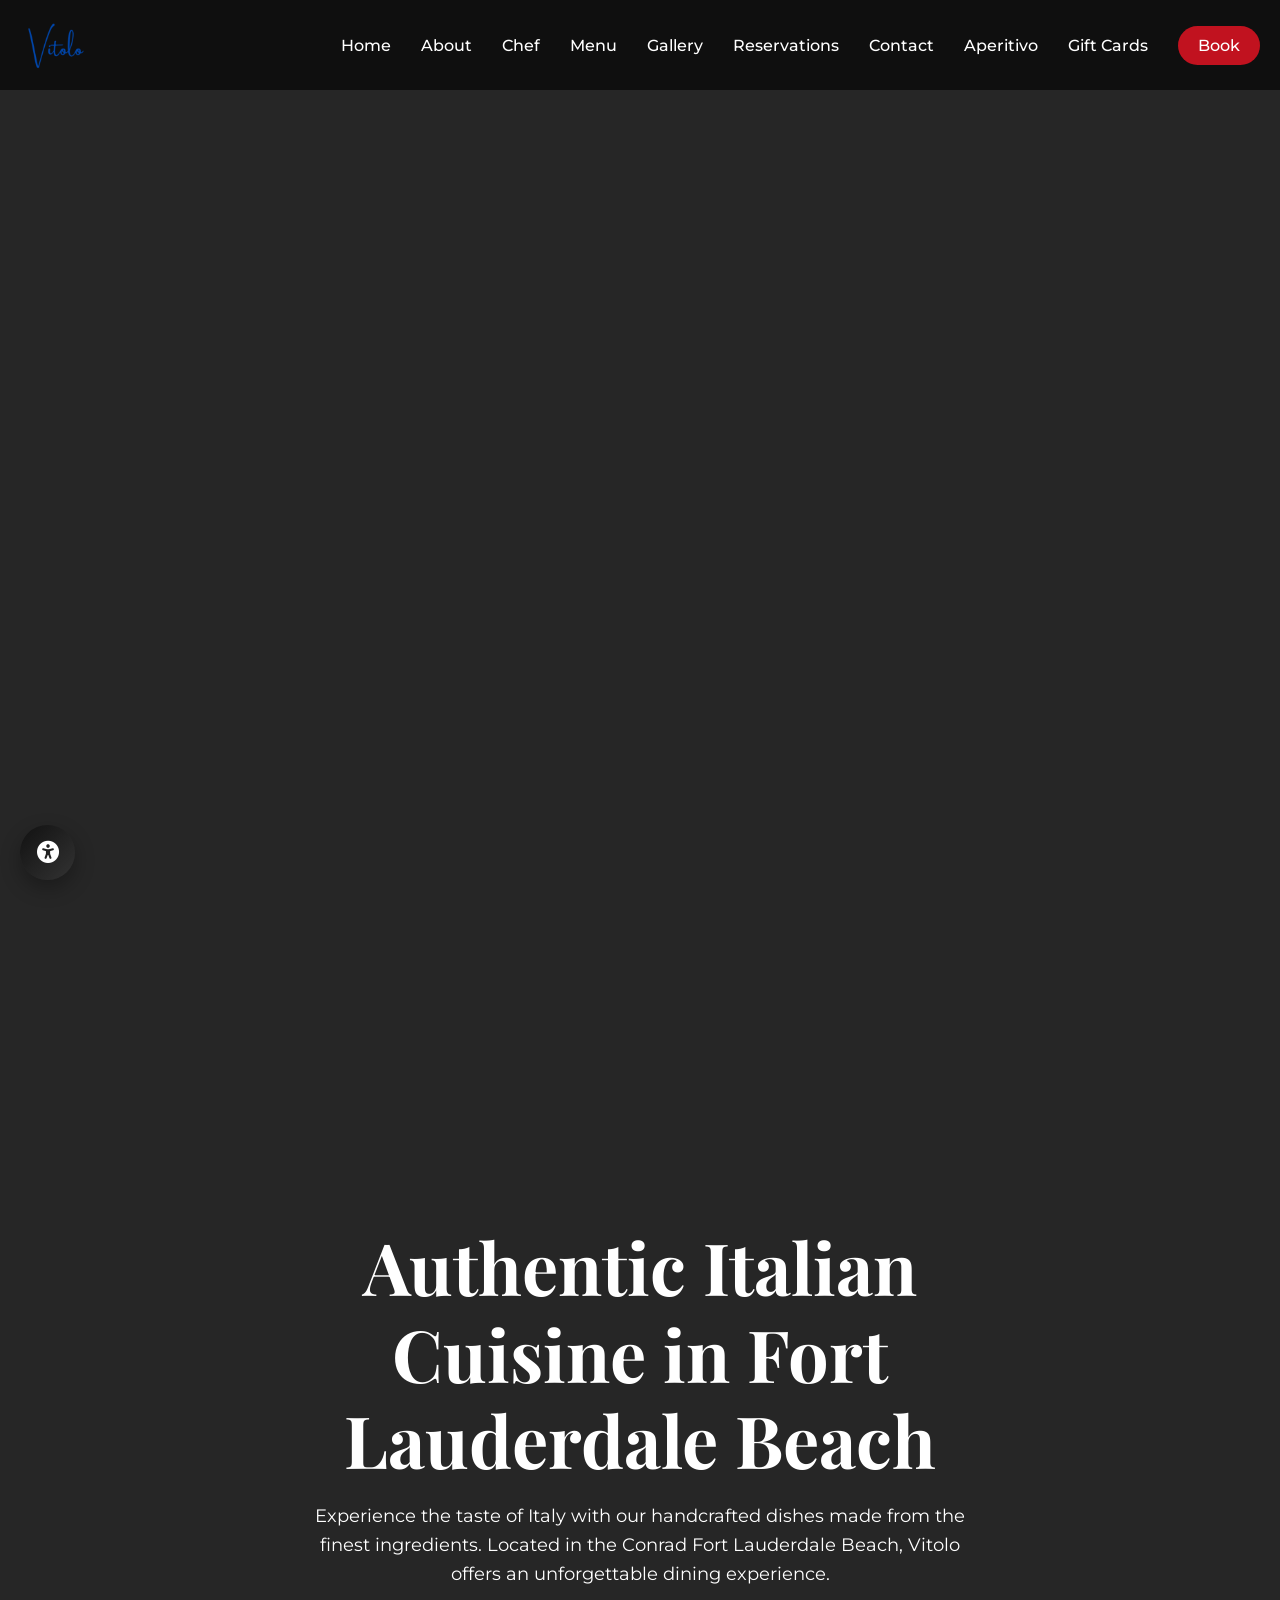
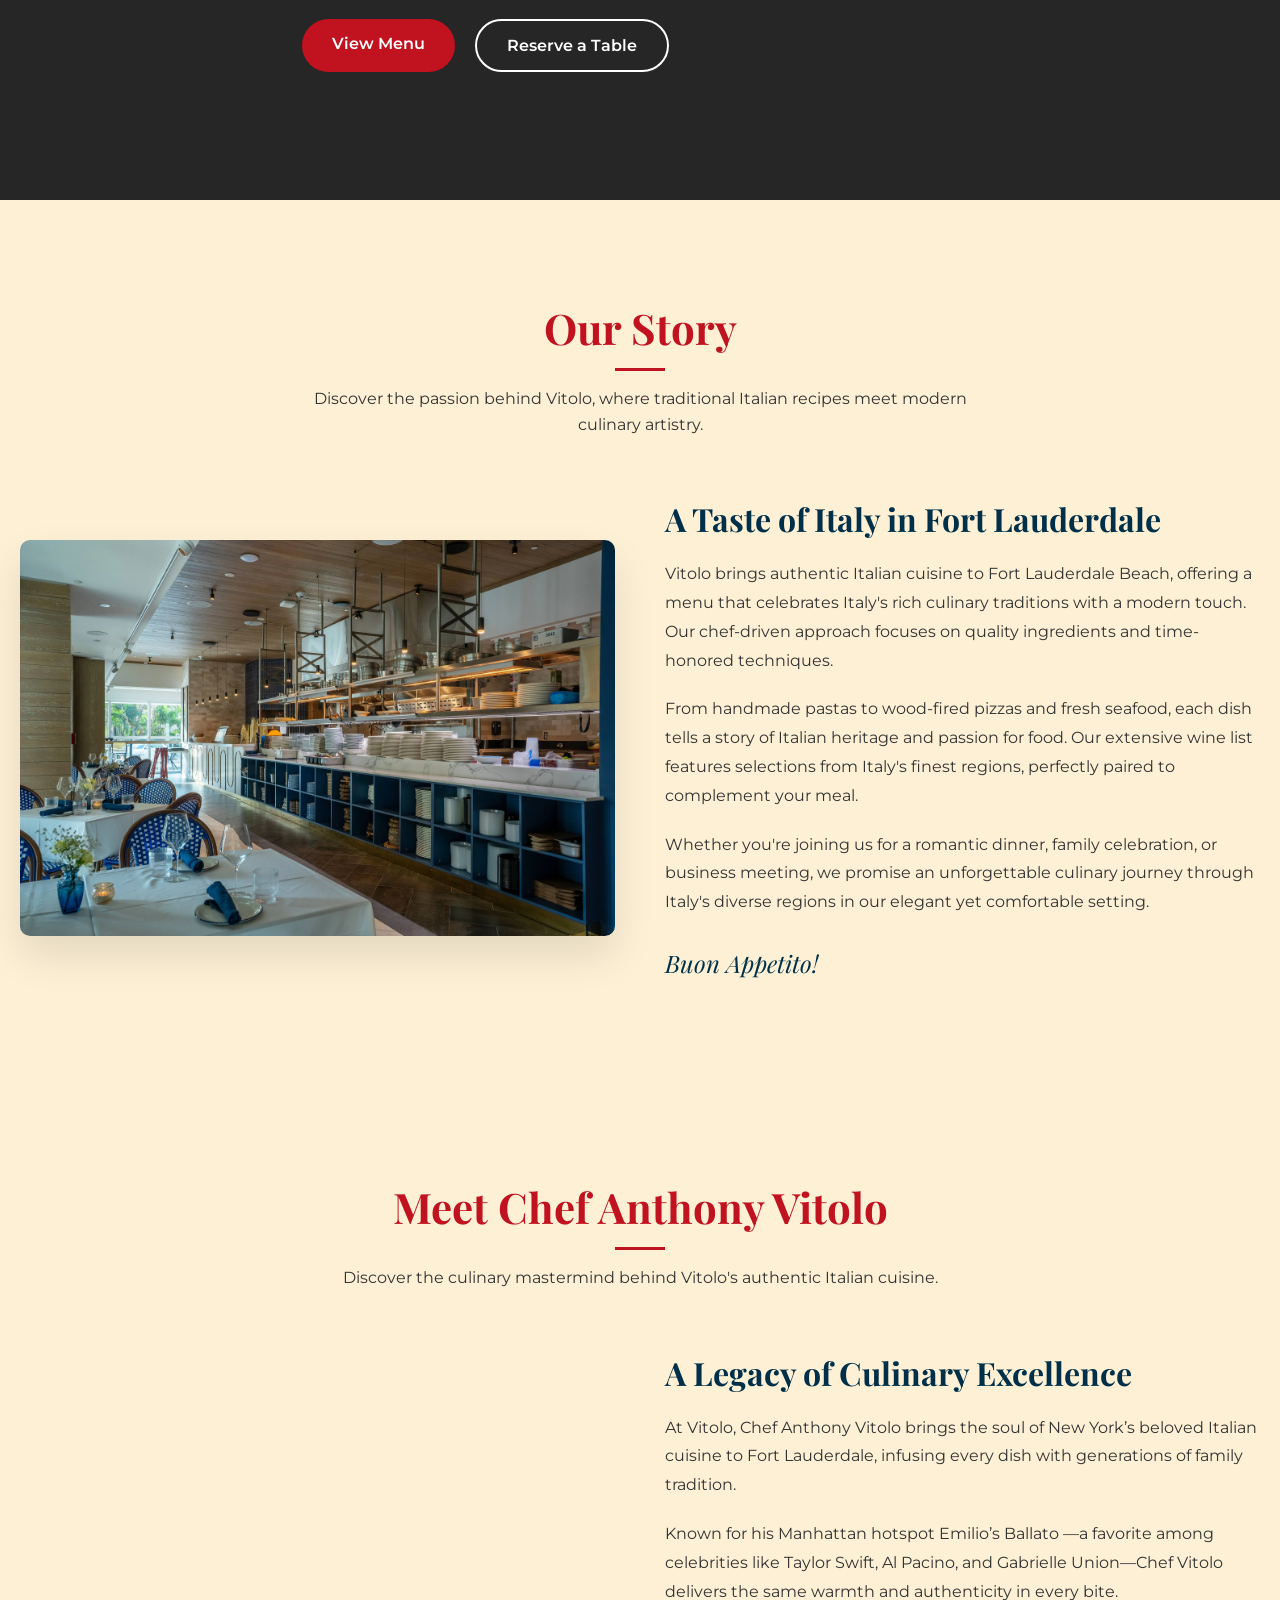
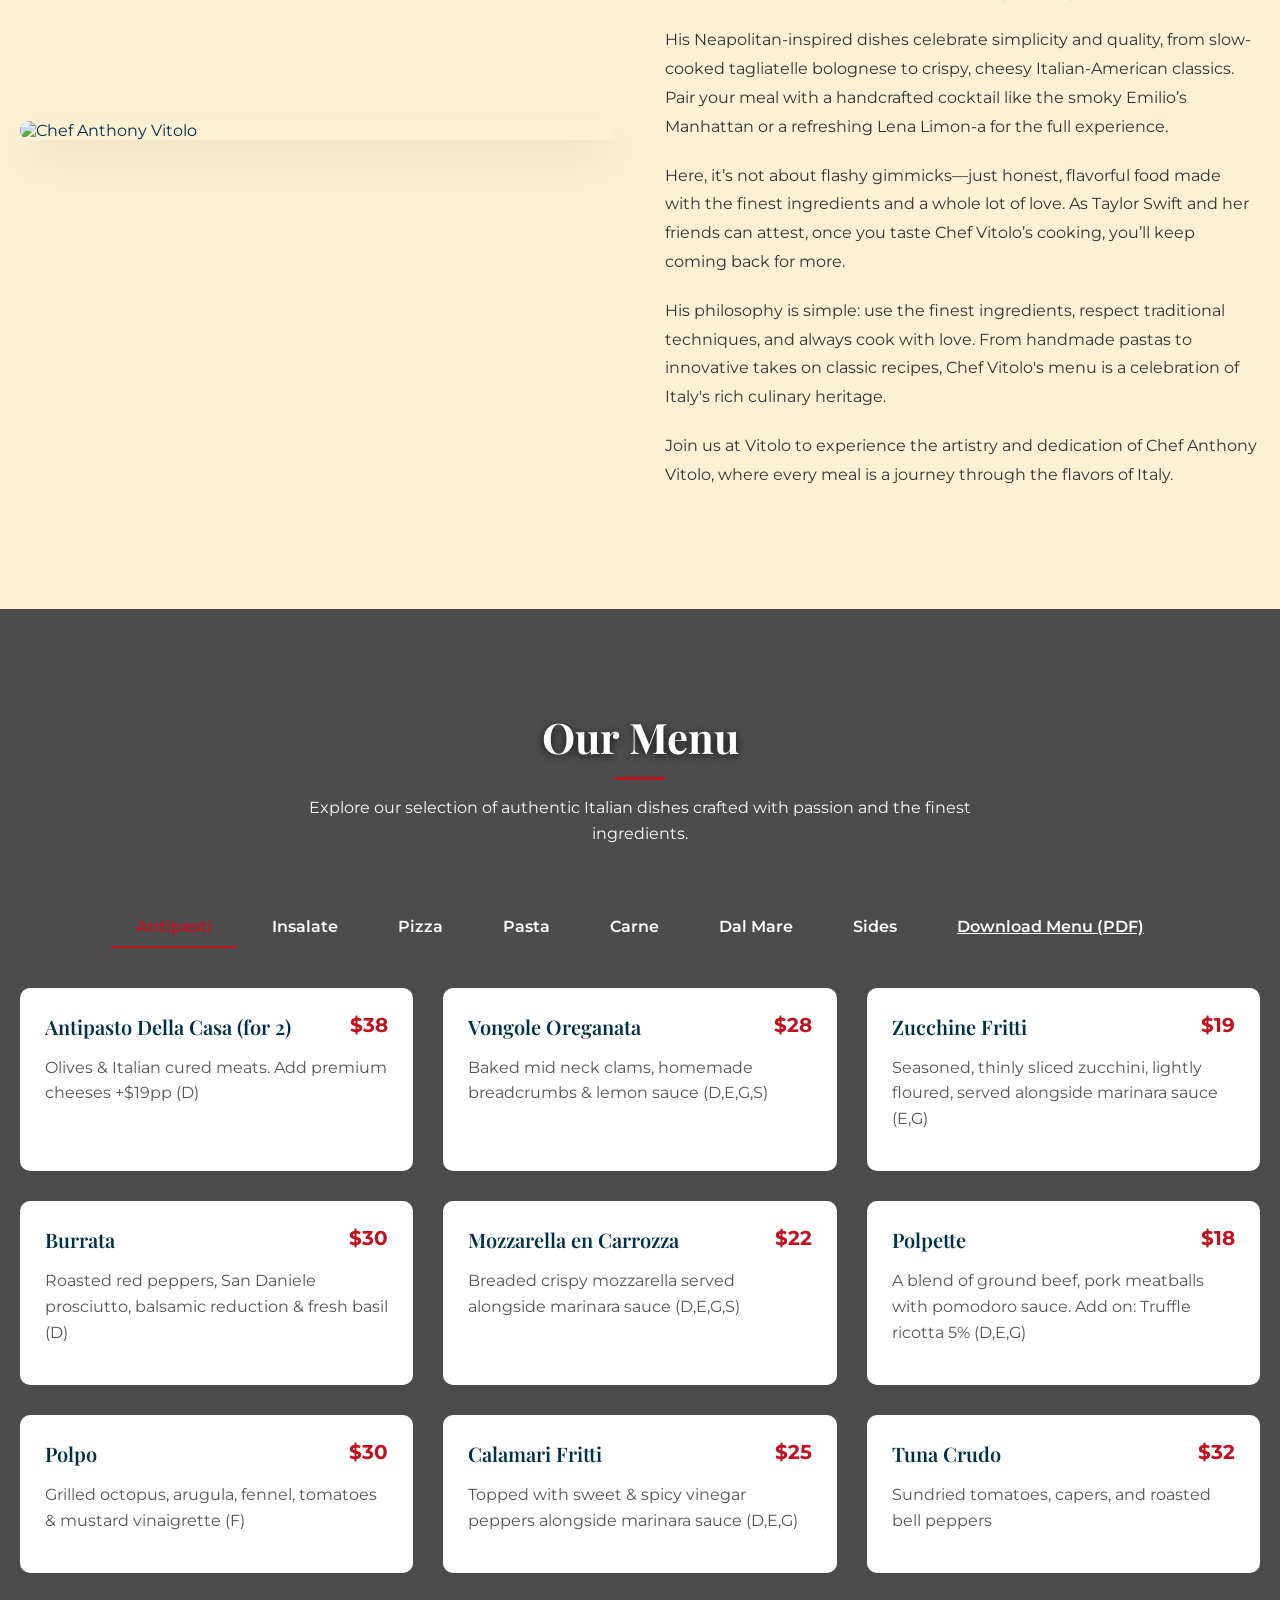
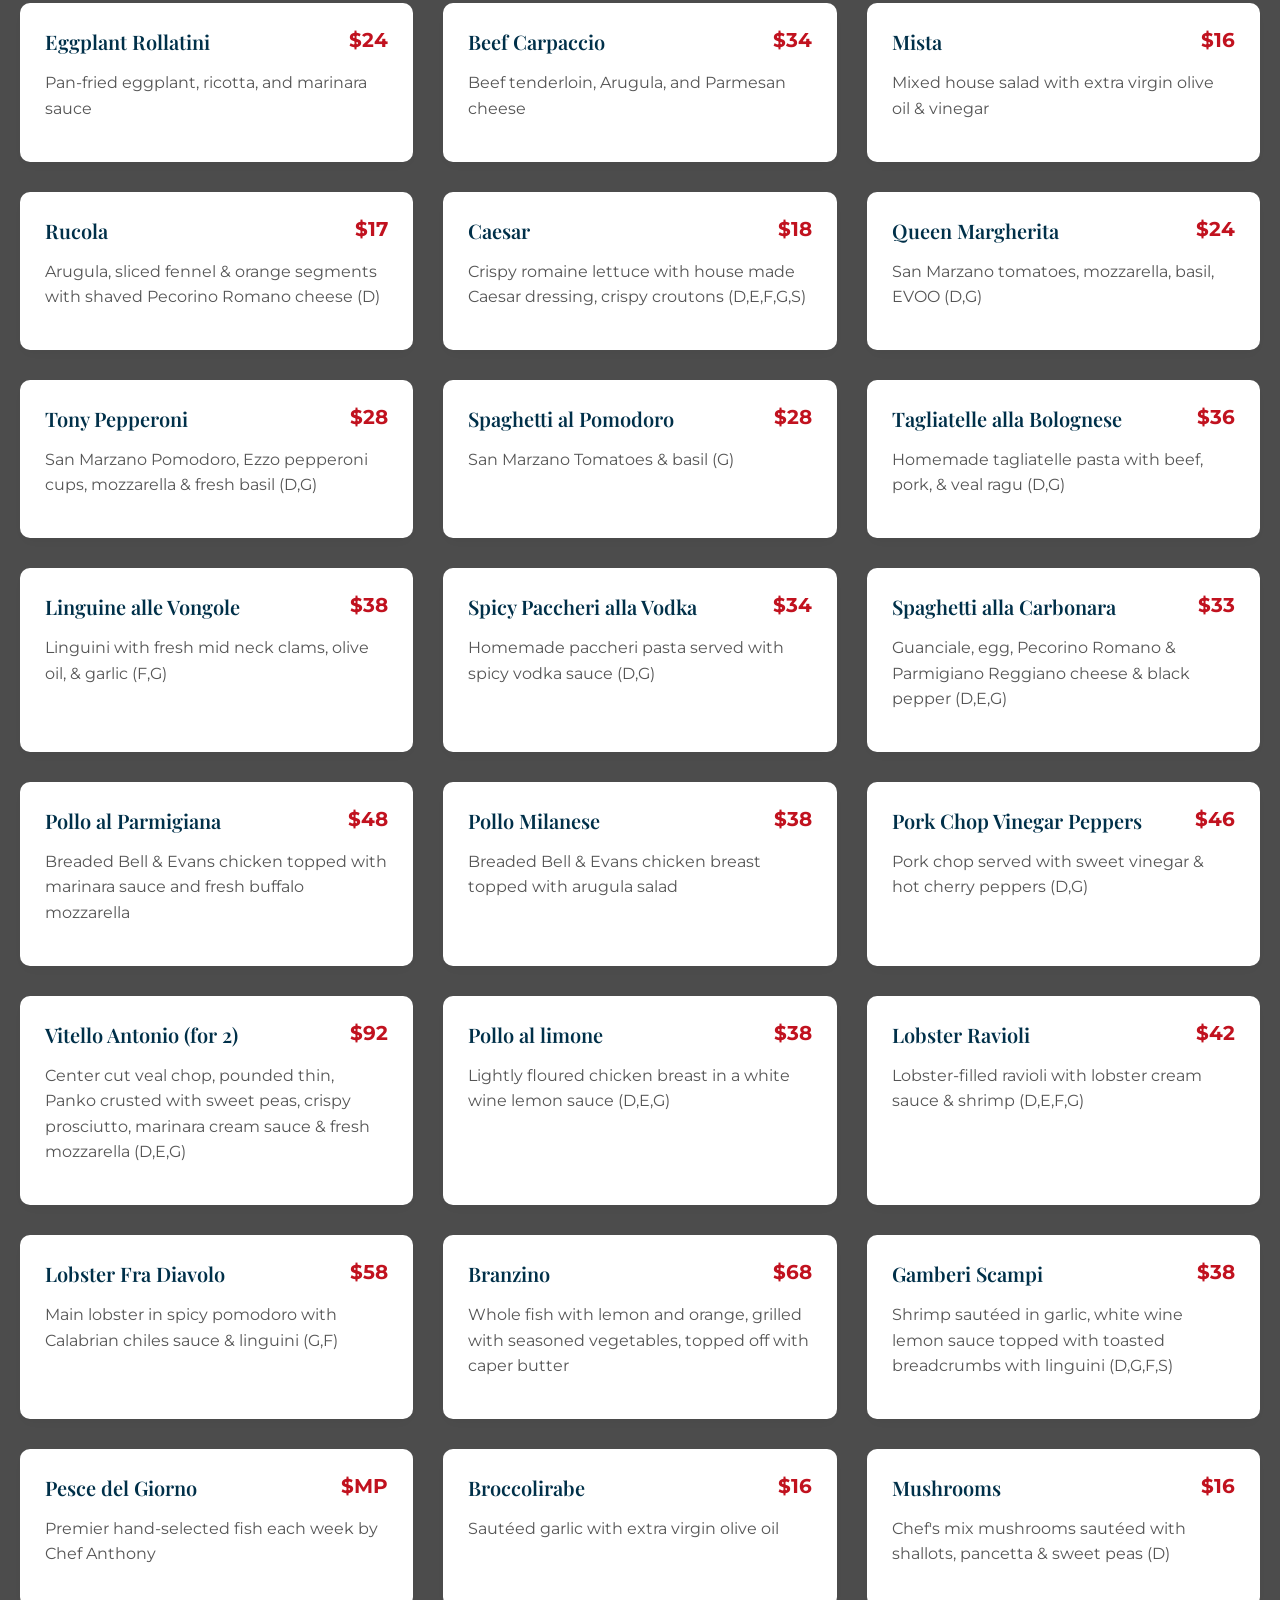
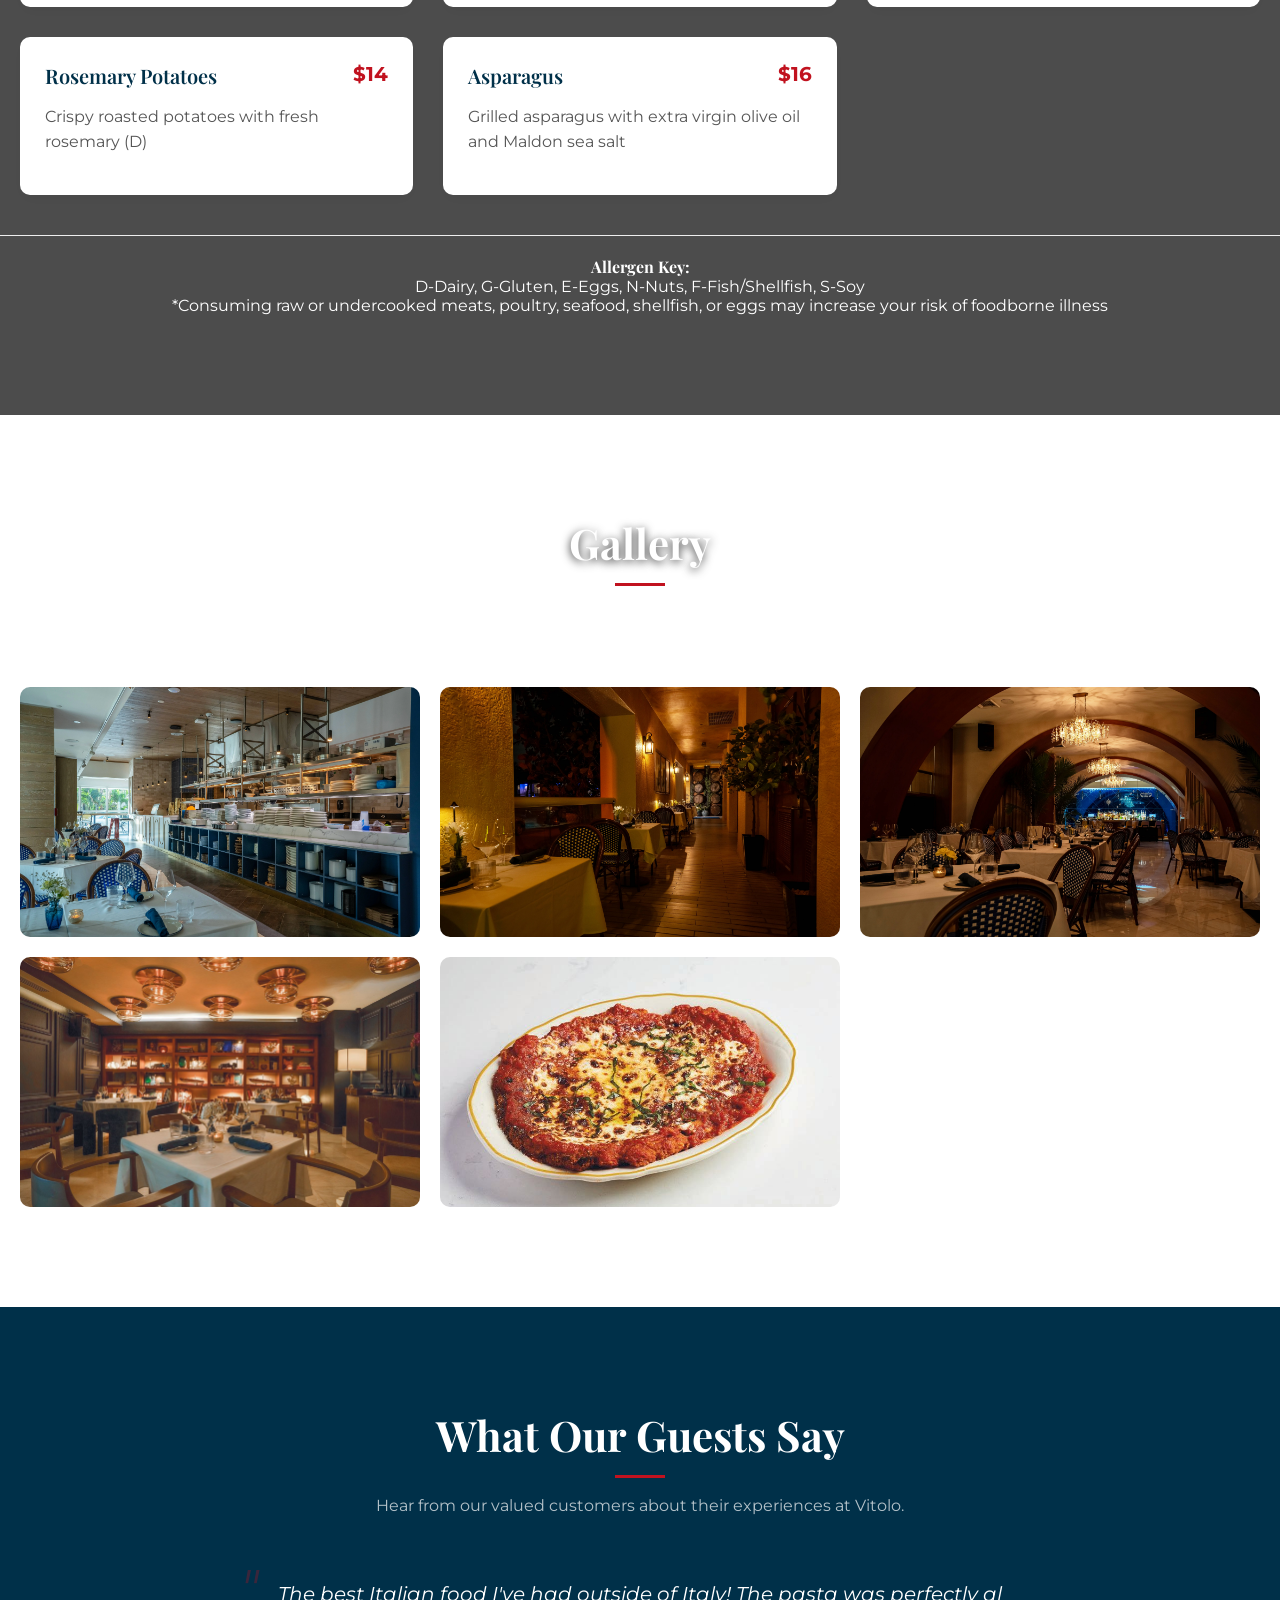
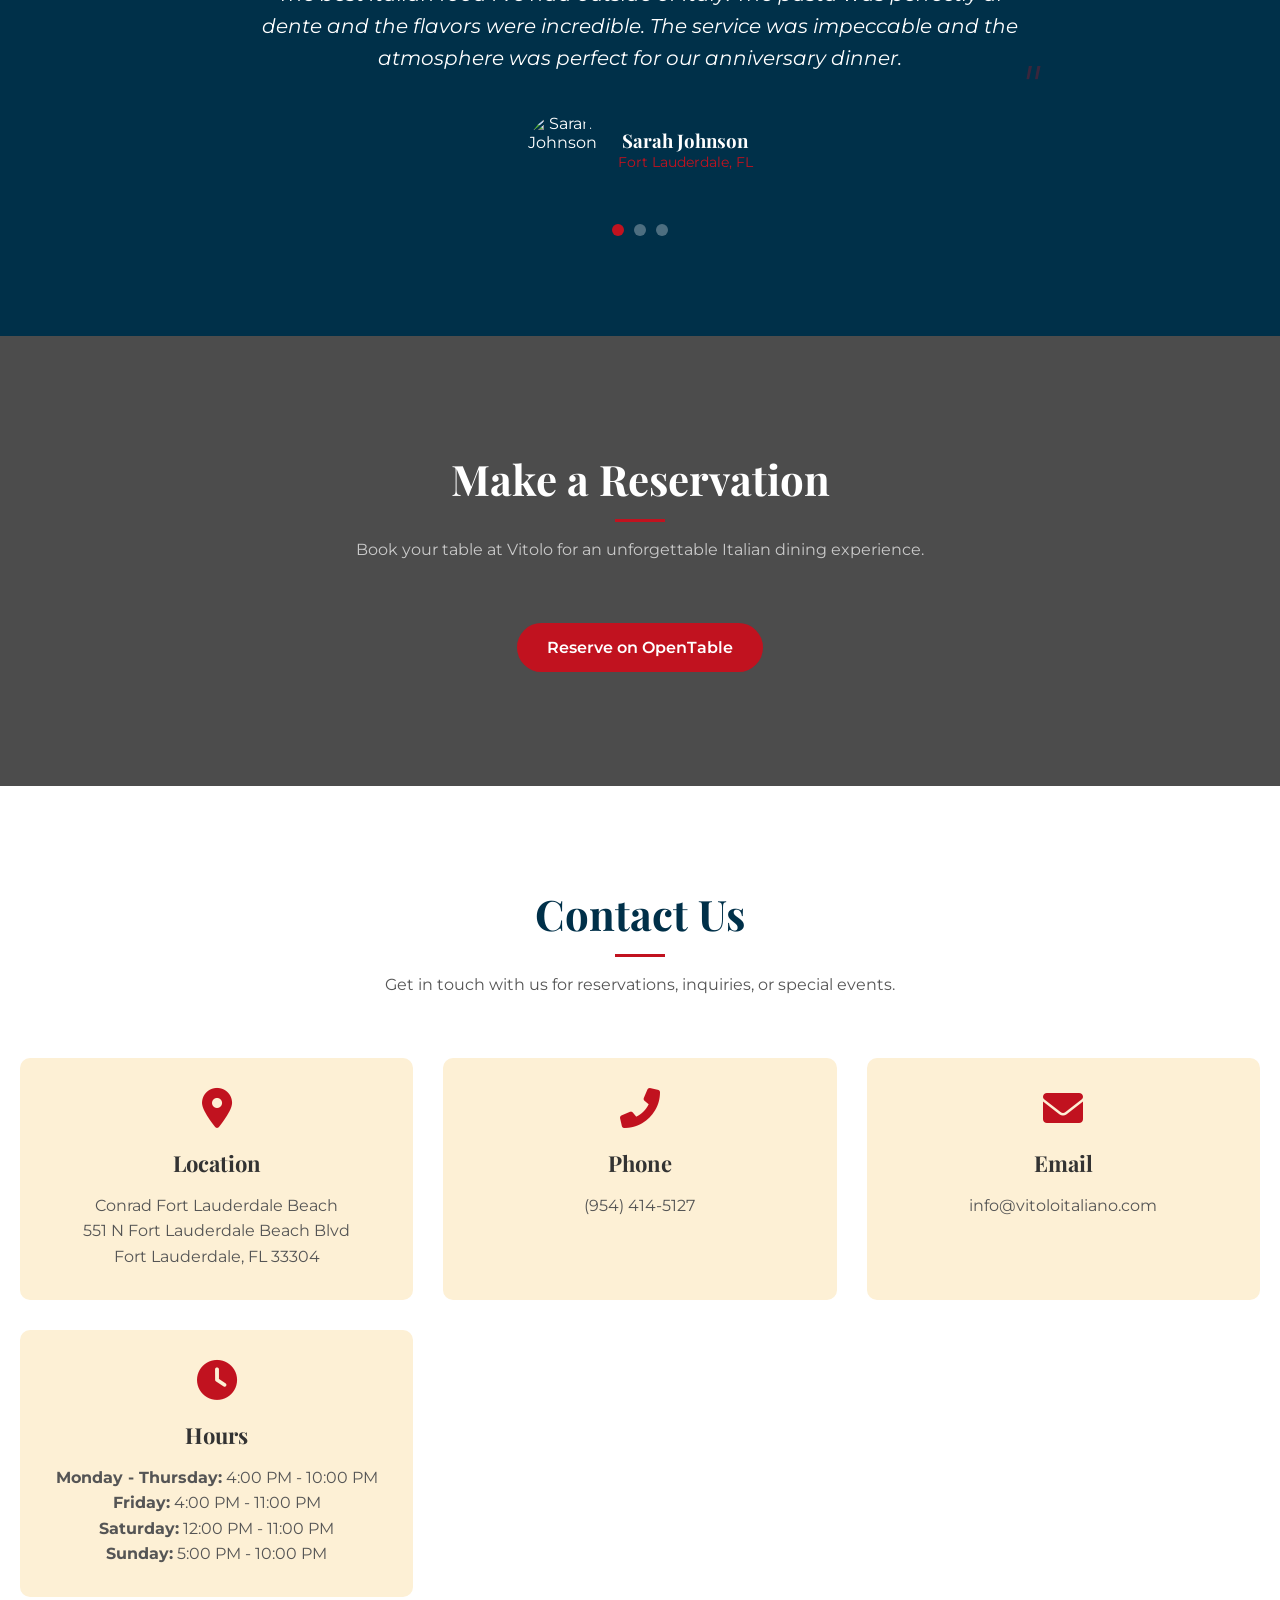
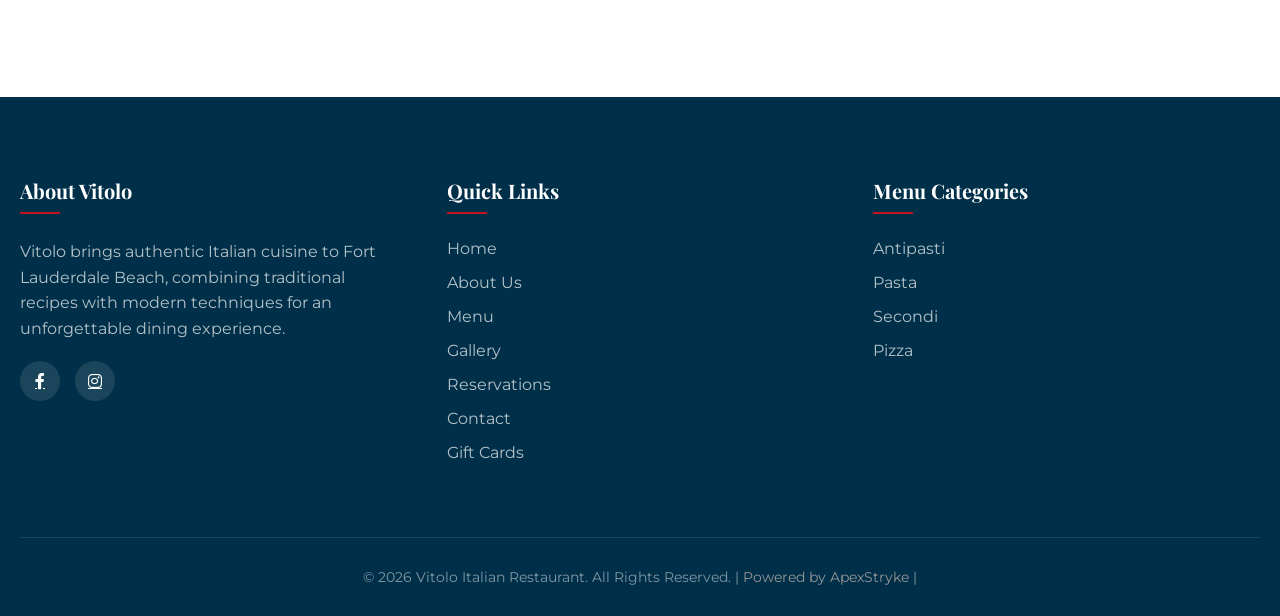
==== index.html @ 714422de "fix: accessibility improvements (contrast)" ====
<!DOCTYPE html>
<html lang="en">
<head>
    <meta charset="UTF-8">
    <meta name="viewport" content="width=device-width, initial-scale=1.0">
    <title>Vitolo | Authentic Italian Restaurant | Fort Lauderdale Beach</title>
    <link rel="stylesheet" href="css/accessibility.css">
    <link rel="preconnect" href="https://fonts.googleapis.com">
    <link rel="preconnect" href="https://fonts.gstatic.com" crossorigin>
    <link href="https://fonts.googleapis.com/css2?family=Playfair+Display:wght@400;500;700&family=Montserrat:wght@300;400;500;600&display=swap" rel="stylesheet">
    <link rel="stylesheet" href="https://cdnjs.cloudflare.com/ajax/libs/font-awesome/6.0.0-beta3/css/all.min.css">

    <style>
        :root {
            --primary: #c1121f;
            --primary-dark: #780000;
            --secondary: #fdf0d5;
            --dark: #003049;
            --light: #ffffff;
            --gold: #d4a017;
            --text: #333333;
            --text-light: #555555;
        }

        * {
            margin: 0;
            padding: 0;
            box-sizing: border-box;
        }

        .hero {
            position: relative;
            height: 100vh;
            overflow: hidden;
        }


        .video-background {
            position: absolute;
            top: 0;
            left: 0;
            width: 100%;
            height: 100%;
            object-fit: cover;
            z-index: -1;
        }

        .video-background iframe {
            position: absolute;
            top: 0;
            left: 0;
            width: 100%;
            height: 100%;
            pointer-events: none;
        }

        .hero-content {
            position: relative;
            z-index: 1;
            text-align: center;
            color: white;
            padding-top: 20vh;
        }

        /* Mobile-first CSS */
        .hero {
            position: relative;
            min-height: 100vh;
            overflow: hidden;
        }

        .video-container {
            position: fixed;
            top: 0;
            left: 0;
            width: 100vw;
            height: 100vh;
            overflow: hidden;
            z-index: -1;
        }

        .video-container iframe {
            position: absolute;
            top: 50%;
            left: 50%;
            transform: translate(-50%, -50%);
            width: 100vw;
            height: 100vh;
            min-width: 100%;
            min-height: 100%;
            object-fit: cover;
            pointer-events: none;
        }

        .hero-content {
            position: relative;
            z-index: 1;
            text-align: center;
            color: white;
            padding: 20vh 5% 0;
            max-width: 1200px;
            margin: 0 auto;
        }

        /* Desktop enhancements */
        @media (min-width: 768px) {
            .video-container iframe {
                width: 100vw;
                height: 56.25vw; /* 16:9 aspect ratio */
                min-height: 100vh;
                min-width: 177.77vh; /* 16:9 aspect ratio */
            }

            .hero-content {
                padding-top: 25vh;
            }
        }

        /* Mobile landscape adjustment */
        @media (max-height: 480px) and (orientation: landscape) {
            .hero-content {
                padding-top: 10vh;
            }
        }

        /* Optional: Add backdrop for better text contrast */
        /* .hero-content::before {
            content: "";
            position: absolute;
            top: 0;
            left: 0;
            right: 0;
            bottom: 0;
            background: rgba(0,0,0,0.3);
            z-index: -1;
        } */

        body {
            font-family: 'Montserrat', sans-serif;
            color: var(--text);
            background-color: var(--light);
            overflow-x: hidden;
        }

        h1, h2, h3, h4, h5 {
            font-family: 'Playfair Display', serif;
            font-weight: 700;
        }

        .container {
            width: 100%;
            max-width: 1400px;
            margin: 0 auto;
            padding: 0 20px;
        }

        /* Header */
        header {
            position: fixed;
            top: 0;
            left: 0;
            width: 100%;
            z-index: 1000;
            transition: all 0.3s ease;
            padding: 20px 0;
        }

        header.scrolled {
            background-color: rgba(0, 0, 0, 0.9);
            padding: 10px 0;
            box-shadow: 0 5px 20px rgba(0, 0, 0, 0.1);
        }

        header:not(.scrolled) {
        background-color: rgba(0,0,0,0.6);
        }

        .header-container {
            display: flex;
            justify-content: space-between;
            align-items: center;
        }

        .logo {
            font-family: 'Playfair Display', serif;
            font-size: 28px;
            font-weight: 700;
            color: var(--light);
            text-decoration: none;
            display: flex;
            align-items: center;
        }

        .logo span {
            color: var(--primary);
        }

        .logo img {
            height: 50px;
            margin-right: 10px;
        }

        nav ul {
            display: flex;
            list-style: none;
        }

        nav ul li {
            margin-left: 30px;
        }

        nav ul li a {
            color: var(--light);
            text-decoration: none;
            font-weight: 500;
            font-size: 16px;
            transition: all 0.3s ease;
            position: relative;
        }

        nav ul li a:after {
            content: '';
            position: absolute;
            width: 0;
            height: 2px;
            background: var(--primary);
            bottom: -5px;
            left: 0;
            transition: width 0.3s ease;
        }

        nav ul li a:hover:after {
            width: 100%;
        }

        .nav-cta {
            background-color: var(--primary);
            padding: 10px 20px;
            border-radius: 30px;
            transition: all 0.3s ease;
        }

        .nav-cta:hover {
            background-color: var(--primary-dark);
        }

        .nav-cta:after {
            display: none;
        }

        .mobile-menu-btn {
            display: none;
            background: none;
            border: none;
            color: var(--light);
            font-size: 24px;
            cursor: pointer;
        }

        /* Hero Section */
        .hero {
            height: 100vh;
            min-height: 700px;
            position: relative;
            color: var(--light);
            overflow: hidden;
        }

        .hero-video {
            position: absolute;
            top: 0;
            left: 0;
            width: 100%;
            height: 100%;
            object-fit: cover;
            z-index: -1;
        }

        .hero::after {
            content: '';
            position: absolute;
            top: 0;
            left: 0;
            width: 100%;
            height: 100%;
            background: rgba(0, 0, 0, 0.85);
            z-index: -1;
        }

        .hero-content {
            max-width: 700px;
            position: relative;
            z-index: 1;
        }

        /* Rest of the CSS remains the same */

        .hero h1 {
            font-size: 72px;
            margin-top: 60px;
            margin-bottom: 20px;
            line-height: 1.2;
        }

        .hero p {
            font-size: 18px;
            margin-bottom: 30px;
            line-height: 1.6;
        }

        .hero-btns {
            display: flex;
            gap: 20px;
        }

        .btn {
            padding: 15px 30px;
            border-radius: 30px;
            text-decoration: none;
            font-weight: 600;
            transition: all 0.3s ease;
            display: inline-block;
        }

        .btn-primary {
            background-color: var(--primary);
            color: var(--light);
        }

        .btn-primary:hover {
            background-color: var(--primary-dark);
            transform: translateY(-3px);
            box-shadow: 0 10px 20px rgba(0, 0, 0, 0.2);
        }

        .btn-secondary {
            background-color: transparent;
            color: var(--light);
            border: 2px solid var(--light);
        }

        .btn-secondary:hover {
            background-color: rgba(255, 255, 255, 0.1);
            transform: translateY(-3px);
            box-shadow: 0 10px 20px rgba(0, 0, 0, 0.2);
        }

        .scroll-down {
            display: none;
        }

        /* About Section */
        .section {
            padding: 100px 0;
        }

        .section-title {
            text-align: center;
            margin-bottom: 60px;
        }

        .section-title h2 {
            font-size: 42px;
            color: var(--dark);
            position: relative;
            display: inline-block;
            padding-bottom: 15px;
        }

        .section-title h2:after {
            content: '';
            position: absolute;
            width: 50px;
            height: 3px;
            background-color: var(--primary);
            bottom: 0;
            left: 50%;
            transform: translateX(-50%);
        }

        .section-title p {
            color: var(--text-light);
            max-width: 700px;
            margin: 15px auto 0;
            line-height: 1.6;
        }

        .about-content {
            display: flex;
            align-items: center;
            gap: 50px;
        }

        .about-img {
            flex: 1;
            border-radius: 10px;
            overflow: hidden;
            box-shadow: 0 20px 40px rgba(0, 0, 0, 0.1);
        }

        .about-img img {
            width: 100%;
            height: auto;
            display: block;
            transition: transform 0.5s ease;
        }

        .about-img:hover img {
            transform: scale(1.05);
        }

        .about-text {
            flex: 1;
        }

        .about-text h3 {
            font-size: 32px;
            margin-bottom: 20px;
            color: var(--dark);
        }

        .about-text p {
            margin-bottom: 20px;
            line-height: 1.8;
            color: var(--text-light);
        }

        .signature {
            margin-top: 30px;
            font-family: 'Playfair Display', serif;
            font-style: italic;
            font-size: 24px;
            color: var(--dark);
        }

        /* Menu Section */
        .menu {
            background: linear-gradient(
                rgba(0,0,0,0.7),
                rgba(0,0,0,0.7)
            );
            position: relative;
            z-index: 1;
            color: white;
        }

        .menu-tabs {
            display: flex;
            justify-content: center;
            margin-bottom: 40px;
            flex-wrap: wrap;
            gap: 10px;
            color: white;
        }

        .menu-tab {
            padding: 10px 25px;
            background: none;
            border: none;
            border-bottom: 2px solid transparent;
            font-family: 'Montserrat', sans-serif;
            font-weight: 600;
            font-size: 16px;
            color: white;;
            cursor: pointer;
            transition: all 0.3s ease;

        }

        .menu-tab.active {
            color: var(--primary);
            border-bottom: 2px solid var(--primary);
        }

        .menu-tab:hover:not(.active) {
            color: var(--text);
        }

        .menu-items {
            display: grid;
            grid-template-columns: repeat(auto-fill, minmax(350px, 1fr));
            gap: 30px;
        }

        .menu-item {
            background-color: var(--light);
            border-radius: 10px;
            overflow: hidden;
            box-shadow: 0 5px 15px rgba(0, 0, 0, 0.05);
            transition: all 0.3s ease;
        }

        .menu-item:hover {
            transform: translateY(-10px);
            box-shadow: 0 15px 30px rgba(0, 0, 0, 0.1);
        }

        .menu-item-content {
            padding: 25px;
        }

        .menu-item-header {
            display: flex;
            justify-content: space-between;
            margin-bottom: 15px;
        }

        .menu-item-title {
            font-size: 20px;
            font-weight: 600;
            color: var(--dark);
        }

        .menu-item-price {
            font-weight: 700;
            color: var(--primary);
            font-size: 20px;
        }

        .menu-item-desc {
            color: var(--text-light);
            line-height: 1.6;
            margin-bottom: 15px;
        }

        /* Gallery Section */
        .gallery {
            display: grid;
            grid-template-columns: repeat(auto-fill, minmax(300px, 1fr));
            gap: 20px;
        }

        .gallery-item {
            position: relative;
            border-radius: 10px;
            overflow: hidden;
            height: 250px;
        }

        .gallery-item img {
            width: 100%;
            height: 100%;
            object-fit: cover;
            transition: transform 0.5s ease;
        }

        .gallery-item:hover img {
            transform: scale(1.1);
        }

        .gallery-overlay {
            position: absolute;
            top: 0;
            left: 0;
            width: 100%;
            height: 100%;
            background: rgba(0, 0, 0, 0.5);
            display: flex;
            align-items: center;
            justify-content: center;
            opacity: 0;
            transition: opacity 0.3s ease;
        }

        .gallery-item:hover .gallery-overlay {
            opacity: 1;
        }

        .gallery-overlay i {
            color: var(--light);
            font-size: 40px;
        }

        /* Testimonials */
        .testimonials {
            background-color: var(--dark);
            color: var(--light);
        }

        .testimonials .section-title h2 {
            color: var(--light);
        }

        .testimonials .section-title p {
            color: rgba(255, 255, 255, 0.7);
        }

        .testimonial-slider {
            max-width: 800px;
            margin: 0 auto;
            position: relative;
        }

        .testimonial {
            text-align: center;
            padding: 0 20px;
            display: none;
        }

        .testimonial.active {
            display: block;
            animation: fadeIn 0.5s ease;
        }

        @keyframes fadeIn {
            from {
                opacity: 0;
            }

            to {
                opacity: 1;
            }
        }

        .testimonial-text {
            font-size: 20px;
            font-style: italic;
            line-height: 1.6;
            margin-bottom: 30px;
            position: relative;
        }

        .testimonial-text:before,
        .testimonial-text:after {
            content: '"';
            font-size: 50px;
            color: var(--primary);
            opacity: 0.3;
            position: absolute;
        }

        .testimonial-text:before {
            top: -30px;
            left: -20px;
        }

        .testimonial-text:after {
            bottom: -50px;
            right: -20px;
        }

        .testimonial-author {
            display: flex;
            align-items: center;
            justify-content: center;
            margin-top: 40px;
        }

        .testimonial-author-img {
            width: 70px;
            height: 70px;
            border-radius: 50%;
            overflow: hidden;
            margin-right: 20px;
        }

        .testimonial-author-img img {
            width: 100%;
            height: 100%;
            object-fit: cover;
        }

        .testimonial-author-info h4 {
            font-size: 18px;
            margin-bottom: 5px;
        }

        .testimonial-author-info p {
            color: var(--primary);
            font-size: 14px;
        }

        .testimonial-nav {
            display: flex;
            justify-content: center;
            margin-top: 40px;
        }

        .testimonial-dot {
            width: 12px;
            height: 12px;
            border-radius: 50%;
            background-color: rgba(255, 255, 255, 0.3);
            margin: 0 5px;
            cursor: pointer;
            transition: all 0.3s ease;
        }

        .testimonial-dot.active {
            background-color: var(--primary);
        }

        /* Reservation Section */
        .reservation {
            background: linear-gradient(rgba(0, 0, 0, 0.7), rgba(0, 0, 0, 0.7)), url('https://vitoloitalian.com/wp-content/uploads/2023/04/hero-2.jpg') no-repeat center center/cover;
            color: var(--light);
        }

        .reservation .section-title h2 {
            color: var(--light);
        }

        .reservation .section-title p {
            color: rgba(255, 255, 255, 0.7);
        }

        .reservation-form {
            max-width: 800px;
            margin: 0 auto;
            background-color: rgba(255, 255, 255, 0.1);
            backdrop-filter: blur(10px);
            padding: 40px;
            border-radius: 10px;
            border: 1px solid rgba(255, 255, 255, 0.1);
        }

        .form-group {
            margin-bottom: 25px;
        }

        .form-row {
            display: flex;
            gap: 20px;
        }

        .form-row .form-group {
            flex: 1;
        }

        label {
            display: block;
            margin-bottom: 8px;
            font-weight: 500;
        }

        input,
        select,
        textarea {
            width: 100%;
            padding: 12px 15px;
            background-color: rgba(255, 255, 255, 0.1);
            border: 1px solid rgba(255, 255, 255, 0.2);
            border-radius: 5px;
            color: var(--light);
            font-family: 'Montserrat', sans-serif;
            transition: all 0.3s ease;
        }

        input:focus,
        select:focus,
        textarea:focus {
            outline: none;
            border-color: var(--primary);
            background-color: rgba(255, 255, 255, 0.2);
        }

        input::placeholder,
        textarea::placeholder {
            color: rgba(255, 255, 255, 0.6);
        }

        .submit-btn {
            background-color: var(--primary);
            color: var(--light);
            border: none;
            padding: 15px 30px;
            font-size: 16px;
            font-weight: 600;
            border-radius: 30px;
            cursor: pointer;
            transition: all 0.3s ease;
            align-self: center;
            justify-content: center;
            margin: 30px auto 0;
            min-width: 200px;
        }

        .submit-btn:hover {
            background-color: var(--primary-dark);
            transform: translateY(-3px);
            box-shadow: 0 10px 20px rgba(0, 0, 0, 0.2);
        }

        /* Contact Section */
        .contact-info {
            display: grid;
            grid-template-columns: repeat(auto-fit, minmax(300px, 1fr));
            gap: 30px;
            margin-top: 50px;
        }

        .contact-card {
            background-color: var(--secondary);
            padding: 30px;
            border-radius: 10px;
            text-align: center;
            transition: all 0.3s ease;
        }

        .contact-card:hover {
            transform: translateY(-10px);
            box-shadow: 0 15px 30px rgba(0, 0, 0, 0.1);
        }

        .contact-card i {
            font-size: 40px;
            color: var(--primary);
            margin-bottom: 20px;
        }

        .contact-card h3 {
            margin-bottom: 15px;
            font-size: 22px;
        }

        .contact-card p,
        .contact-card a {
            color: var(--text-light);
            line-height: 1.6;
            text-decoration: none;
        }

        .contact-card a:hover {
            color: var(--primary);
        }

        /* Add to your existing CSS */
        .reservation-cta {
            display: flex;
            justify-content: center;
            margin-top: 30px;
        }

        /* If you want it centered both horizontally and vertically in the section */
        .reservation {
            display: flex;
            align-items: center;
            min-height: 50vh;
        }

        /* Footer */
        footer {
            background-color: var(--dark);
            color: var(--light);
            padding: 80px 0 30px;
        }

        .footer-content {
            display: grid;
            grid-template-columns: repeat(auto-fit, minmax(250px, 1fr));
            gap: 40px;
            margin-bottom: 60px;
        }

        .footer-col h3 {
            font-size: 20px;
            margin-bottom: 25px;
            position: relative;
            padding-bottom: 10px;
        }

        .footer-col h3:after {
            content: '';
            position: absolute;
            width: 40px;
            height: 2px;
            background-color: var(--primary);
            bottom: 0;
            left: 0;
        }

        .footer-col p {
            color: rgba(255, 255, 255, 0.7);
            line-height: 1.6;
            margin-bottom: 20px;
        }

        .footer-links li {
            margin-bottom: 15px;
            list-style: none;
        }

        .footer-links a {
            color: rgba(255, 255, 255, 0.7);
            text-decoration: none;
            transition: all 0.3s ease;
            display: block;
        }

        .footer-links a:hover {
            color: var(--primary);
            padding-left: 5px;
        }

        .social-links {
            display: flex;
            gap: 15px;
        }

        .social-links a {
            display: flex;
            align-items: center;
            justify-content: center;
            width: 40px;
            height: 40px;
            background-color: rgba(255, 255, 255, 0.1);
            border-radius: 50%;
            color: var(--light);
            transition: all 0.3s ease;
        }

        .social-links a:hover {
            background-color: var(--primary);
            transform: translateY(-3px);
        }

        .footer-bottom {
            text-align: center;
            padding-top: 30px;
            border-top: 1px solid rgba(255, 255, 255, 0.1);
            color: rgba(255, 255, 255, 0.5);
            font-size: 14px;
        }

        /* Back to Top */
        .back-to-top {
            position: fixed;
            bottom: 30px;
            right: 30px;
            width: 50px;
            height: 50px;
            background-color: var(--primary);
            color: var(--light);
            border-radius: 50%;
            display: flex;
            align-items: center;
            justify-content: center;
            font-size: 20px;
            cursor: pointer;
            opacity: 0;
            visibility: hidden;
            transition: all 0.3s ease;
            z-index: 999;
        }

        .back-to-top.active {
            opacity: 1;
            visibility: visible;
        }

        .back-to-top:hover {
            background-color: var(--primary-dark);
            transform: translateY(-5px);
        }

        /* Mobile Menu */
        .mobile-menu {
            position: fixed;
            top: 0;
            left: -100%;
            width: 100%;
            height: 100%;
            background-color: var(--dark);
            z-index: 9999;
            display: flex;
            flex-direction: column;
            align-items: center;
            justify-content: center;
            transition: all 0.5s ease;
        }

        .mobile-menu.active {
            left: 0;
        }

        .mobile-menu-close {
            position: absolute;
            top: 30px;
            right: 30px;
            font-size: 30px;
            color: var(--light);
            background: none;
            border: none;
            cursor: pointer;
        }

        .mobile-menu ul {
            list-style: none;
            text-align: center;
        }

        .mobile-menu ul li {
            margin-bottom: 30px;
        }

        .mobile-menu ul li a {
            color: var(--light);
            text-decoration: none;
            font-size: 24px;
            font-weight: 500;
            transition: all 0.3s ease;
        }

        .mobile-menu ul li a:hover {
            color: var(--primary);
        }

        /* Responsive Styles */
        @media (max-width: 992px) {
            .hero h1 {
                font-size: 60px;
            }

            .about-content {
                flex-direction: column;
            }

            .about-img,
            .about-text {
                flex: none;
                width: 100%;
            }
        }

        @media (max-width: 768px) {
            .hero h1 {
                font-size: 48px;
            }

            .hero p {
                font-size: 16px;
            }

            .section-title h2 {
                font-size: 36px;
            }

            .form-row {
                flex-direction: column;
                gap: 0;
            }

            .reservation-form {
                padding: 30px 20px;
            }

            nav ul {
                display: none;
            }

            .mobile-menu-btn {
                display: block;
            }
        }

        @media (max-width: 576px) {
            .hero h1 {
                font-size: 36px;
            }

            .hero-btns {
                flex-direction: column;
                gap: 15px;
            }

            .btn {
                width: 100%;
                text-align: center;
            }

            .menu-items {
                grid-template-columns: 1fr;
            }

            .section {
                padding: 70px 0;
            }
        }

        /* Further adjustments to ensure the hero section is fully visible */
        .hero {
            display: flex;
            flex-direction: column;
            justify-content: center;
            align-items: center;
            text-align: center;
            height: 100vh;
            overflow: hidden;
        }

        .hero-content {
            position: relative;
            z-index: 1;
            padding: 0 5%;
            max-width: 800px;
            margin: auto;
            animation: fadeIn 1.5s ease-in-out;
        }

        @keyframes fadeIn {
            from {
                opacity: 0;
                transform: translateY(20px);
            }

            to {
                opacity: 1;
                transform: translateY(0);
            }
        }

        .video-container iframe {
            position: absolute;
            top: 50%;
            left: 50%;
            transform: translate(-50%, -50%);
            width: 100%;
            height: 100%;
            object-fit: cover;
            pointer-events: none;
        }

        @media (min-width: 1024px) {
            .hero-content {
                padding-top: 15vh;
            }
        }

        /* Centering the reservation button */
        .reservation-cta {
            display: flex;
            justify-content: center;
            align-items: center;
            margin-top: 20px;
        }

        /* Updated background for Our Story section */
        #about {
            background-color: var(--secondary);
            color: var(--dark);
        }

        #about .section-title h2 {
            color: var(--primary);
        }

        #about .section-title p {
            color: var(--text);
        }

        #about .about-text p {
            color: var(--text);
        }

        /* Updated background for Chef Anthony Vitolo section */
        #chef-anthony {
            background-color: var(--secondary);
            color: var(--dark);
        }

        #chef-anthony .section-title h2 {
            color: var(--primary);
        }

        #chef-anthony .section-title p {
            color: var(--text);
        }

        #chef-anthony .about-text p {
            color: var(--text);
        }

        #menu .section-title h2,
        #gallery .section-title h2 {
        color: #ffffff;
        text-shadow: 0 2px 10px rgba(0,0,0,0.8);
        }
    </style>
</head>
<body>
    <a href="#main" class="skip-link">Skip to content</a>
    <!-- Header -->
    
    <header id="header">
        <main id="main">
        <div class="container header-container">
            <a href="#main" class="logo">
                <img src="images/Vitologo_logo.png" alt="Vitolo Italian Restaurant">
            </a>
            <nav>
                <ul>
                    <li><a href="#main">Home</a></li>
                    <li><a href="#about">About</a></li>
                    <li><a href="#chef-anthony">Chef</a></li>
                    <li><a href="#menu">Menu</a></li>
                    <li><a href="#gallery">Gallery</a></li>
                    <li><a href="#reservation">Reservations</a></li>
                    <li><a href="#contact">Contact</a></li>
                    <li><a href="aperitivo.html">Aperitivo</a></li>
                    <li><a href="https://ecommerce.custcon.com/Purchase/Select?c=03fcb339-8046-45b0-bfc2-ac5dffc1fbd4">Gift Cards</a></li>
                    <li><a href="https://www.opentable.com/r/vitolo-reservations-fort-lauderdale?restref=1323337&lang=en-US&ot_source=Restaurant%20website" class="nav-cta" target="_blank">Book</a></li>
                </ul>
            </nav>
                    <button 
                    class="mobile-menu-btn" 
                    id="mobileMenuBtn" 
                    aria-label="Open menu"
                    aria-expanded="false">

                <i class="fas fa-bars" aria-hidden="true"></i>
            </button>
        </div>
    </header>

    <!-- Mobile Menu -->
    <div class="mobile-menu" id="mobileMenu">
        <button class="mobile-menu-close" id="mobileMenuClose" aria-label="Close menu">
        ✕
        </button>
            <i class="fas fa-times" aria-hidden="true"></i>
        </button>
        <ul>
            <li><a href="#main">Home</a></li>
            <li><a href="#about">About</a></li>
            <li><a href="#chef-anthony">Chef</a></li>
            <li><a href="#menu">Menu</a></li>
            <li><a href="#gallery">Gallery</a></li>
            <li><a href="#reservation">Reservations</a></li>
            <li><a href="#contact">Contact</a></li>
            <li><a href="aperitivo.html">Aperitivo</a></li>
            <li><a href="https://ecommerce.custcon.com/Purchase/Select?c=03fcb339-8046-45b0-bfc2-ac5dffc1fbd4">Gift Cards</a></li>
            <li><a href="https://www.opentable.com/r/vitolo-reservations-fort-lauderdale?restref=1323337&lang=en-US&ot_source=Restaurant%20website" class="nav-cta" target="_blank">Book a Table</a></li>
        </ul>
    </div>

    <!-- Hero Section -->
    <!-- Hero Section with YouTube Background Video -->
    <section class="hero">
        <div class="video-background">
            <!-- <iframe -->
            <!-- src="#" -->
            <!-- frameborder="0" -->
            <!-- allow="autoplay; encrypted-media" -->
            <!-- allowfullscreen -->
            <!-- ></iframe> -->
        </div>
        <!--   <div class="hero-content">
      <h1>Your compelling headline here</h1>
      <p>Your engaging subtitle text goes here</p>
      <a href="#cta" class="cta-button">Call to Action</a>
      </div> -->
    </section>

    <section class="hero">
            <div class="video-container">
                <video autoplay loop muted playsinline preload="none" class="video-background" aria-hidden="true">
                    <source src="images/vitolo_short3-30sec.mp4" type="video/mp4"> Your browser does not support the video tag.
                </video>
            </div>
        <div class="container">
            <div class="hero-content">
                <h1>Authentic Italian Cuisine in Fort Lauderdale Beach</h1>
                <p>Experience the taste of Italy with our handcrafted dishes made from the finest ingredients. Located in the Conrad Fort Lauderdale Beach, Vitolo offers an unforgettable dining experience.</p>
                <div class="hero-btns">
                    <a href="#menu" class="btn btn-primary">View Menu</a>
                    <a href="https://www.opentable.com/r/vitolo-reservations-fort-lauderdale?restref=1323337&lang=en-US&ot_source=Restaurant%20website" class="btn btn-secondary" target="_blank">Reserve a Table</a>
                </div>
            </div>
        </div>
            <a href="#about" class="scroll-down" aria-label="Scroll to about section">
                <i class="fas fa-chevron-down" aria-hidden="true"></i>
            </a>
    </section>

    <!-- About Section -->
    <section class="section" id="about">
        <div class="container">
            <div class="section-title">
                <h2>Our Story</h2>
                <p>Discover the passion behind Vitolo, where traditional Italian recipes meet modern culinary artistry.</p>
            </div>
            <div class="about-content">
                <div class="about-img">
                    <img src="images/vitolokitchen.png" alt="Vitolo Restaurant Interior">
                </div>
                <div class="about-text">
                    <h3>A Taste of Italy in Fort Lauderdale</h3>
                    <p>Vitolo brings authentic Italian cuisine to Fort Lauderdale Beach, offering a menu that celebrates Italy's rich culinary traditions with a modern touch. Our chef-driven approach focuses on quality ingredients and time-honored techniques.</p>
                    <p>From handmade pastas to wood-fired pizzas and fresh seafood, each dish tells a story of Italian heritage and passion for food. Our extensive wine list features selections from Italy's finest regions, perfectly paired to complement your meal.</p>
                    <p>Whether you're joining us for a romantic dinner, family celebration, or business meeting, we promise an unforgettable culinary journey through Italy's diverse regions in our elegant yet comfortable setting.</p>
                    <div class="signature">Buon Appetito!</div>
                </div>
            </div>
        </div>
    </section>

    <!-- Chef Anthony Vitolo Section -->
    <section class="section" id="chef-anthony">
        <div class="container">
            <div class="section-title">
                <h2>Meet Chef Anthony Vitolo</h2>
                <p>Discover the culinary mastermind behind Vitolo's authentic Italian cuisine.</p>
            </div>
            <div class="about-content">
                <div class="about-img">
                    <img src="images/Anthony3.jpg" alt="Chef Anthony Vitolo">
                </div>
                <div class="about-text">
                    <h3>A Legacy of Culinary Excellence</h3>
                    <p> At Vitolo, Chef Anthony Vitolo brings the soul of New York’s beloved Italian cuisine to Fort Lauderdale, infusing every dish with generations of family tradition.</p>
                    <p> Known for his Manhattan hotspot Emilio’s Ballato —a favorite among celebrities like Taylor Swift, Al Pacino, and Gabrielle Union—Chef Vitolo delivers the same warmth and authenticity in every bite. </p>

                    <p>His Neapolitan-inspired dishes celebrate simplicity and quality, from slow-cooked tagliatelle bolognese to crispy, cheesy Italian-American classics. Pair your meal with a handcrafted cocktail like the smoky Emilio’s Manhattan or a refreshing Lena Limon-a for the full experience. </p>

                    <p>Here, it’s not about flashy gimmicks—just honest, flavorful food made with the finest ingredients and a whole lot of love. As Taylor Swift and her friends can attest, once you taste Chef Vitolo’s cooking, you’ll keep coming back for more.</p>
                    <p>His philosophy is simple: use the finest ingredients, respect traditional techniques, and always cook with love. From handmade pastas to innovative takes on classic recipes, Chef Vitolo's menu is a celebration of Italy's rich culinary heritage.</p>
                    <p>Join us at Vitolo to experience the artistry and dedication of Chef Anthony Vitolo, where every meal is a journey through the flavors of Italy.</p>
                </div>
            </div>
        </div>
    </section>

    <!-- Menu Section -->
    <!-- Updated Menu Section -->
    <section class="section menu" id="menu">
        <div class="container">
            <div class="section-title">
                <h2>Our Menu</h2>
                <p style="color: white;">Explore our selection of authentic Italian dishes crafted with passion and the finest ingredients.</p>
            </div>
            <div class="menu-tabs">
                <button class="menu-tab active" data-category="antipasti" >Antipasti</button>
                <button class="menu-tab" data-category="insalate" >Insalate</button>
                <button class="menu-tab" data-category="pizza" >Pizza</button>
                <button class="menu-tab" data-category="pasta" >Pasta</button>
                <button class="menu-tab" data-category="carne" >Carne</button>
                <button class="menu-tab" data-category="mare" >Dal Mare</button>
                <button class="menu-tab" data-category="contorni" >Sides</button>
                <a href="images/Brochures_22x17.pdf"
                class="menu-tab"
                target="_blank"
                rel="noopener noreferrer"
                aria-label="Download menu in PDF format">
                Download Menu (PDF)
                </a>

            </div>
            <div class="menu-items">
                <!-- Antipasti -->
                <div class="menu-item" data-category="antipasti">
                    <div class="menu-item-content">
                        <div class="menu-item-header">
                            <h3 class="menu-item-title">Antipasto Della Casa (for 2)</h3>
                            <div class="menu-item-price">$38</div>
                        </div>
                        <p class="menu-item-desc">Olives & Italian cured meats. Add premium cheeses +$19pp (D)</p>
                    </div>
                </div>
                <div class="menu-item" data-category="antipasti">
                    <div class="menu-item-content">
                        <div class="menu-item-header">
                            <h3 class="menu-item-title">Vongole Oreganata</h3>
                            <div class="menu-item-price">$28</div>
                        </div>
                        <p class="menu-item-desc">Baked mid neck clams, homemade breadcrumbs & lemon sauce (D,E,G,S)</p>
                    </div>
                </div>
                <div class="menu-item" data-category="antipasti">
                    <div class="menu-item-content">
                        <div class="menu-item-header">
                            <h3 class="menu-item-title">Zucchine Fritti</h3>
                            <div class="menu-item-price">$19</div>
                        </div>
                        <p class="menu-item-desc">Seasoned, thinly sliced zucchini, lightly floured, served alongside marinara sauce (E,G)</p>
                    </div>
                </div>
                <div class="menu-item" data-category="antipasti">
                    <div class="menu-item-content">
                        <div class="menu-item-header">
                            <h3 class="menu-item-title">Burrata</h3>
                            <div class="menu-item-price">$30</div>
                        </div>
                        <p class="menu-item-desc">Roasted red peppers, San Daniele prosciutto, balsamic reduction & fresh basil (D)</p>
                    </div>
                </div>
                <div class="menu-item" data-category="antipasti">
                    <div class="menu-item-content">
                        <div class="menu-item-header">
                            <h3 class="menu-item-title">Mozzarella en Carrozza</h3>
                            <div class="menu-item-price">$22</div>
                        </div>
                        <p class="menu-item-desc">Breaded crispy mozzarella served alongside marinara sauce (D,E,G,S)</p>
                    </div>
                </div>
                <div class="menu-item" data-category="antipasti">
                    <div class="menu-item-content">
                        <div class="menu-item-header">
                            <h3 class="menu-item-title">Polpette</h3>
                            <div class="menu-item-price">$18</div>
                        </div>
                        <p class="menu-item-desc">A blend of ground beef, pork meatballs with pomodoro sauce. Add on: Truffle ricotta 5% (D,E,G)</p>
                    </div>
                </div>
                <div class="menu-item" data-category="antipasti">
                    <div class="menu-item-content">
                        <div class="menu-item-header">
                            <h3 class="menu-item-title">Polpo</h3>
                            <div class="menu-item-price">$30</div>
                        </div>
                        <p class="menu-item-desc">Grilled octopus, arugula, fennel, tomatoes & mustard vinaigrette (F)</p>
                    </div>
                </div>
                <div class="menu-item" data-category="antipasti">
                    <div class="menu-item-content">
                        <div class="menu-item-header">
                            <h3 class="menu-item-title">Calamari Fritti</h3>
                            <div class="menu-item-price">$25</div>
                        </div>
                        <p class="menu-item-desc">Topped with sweet & spicy vinegar peppers alongside marinara sauce (D,E,G)</p>
                    </div>
                </div>
                <div class="menu-item" data-category="antipasti">
                    <div class="menu-item-content">
                        <div class="menu-item-header">
                            <h3 class="menu-item-title">Tuna Crudo</h3>
                            <div class="menu-item-price">$32</div>
                        </div>
                        <p class="menu-item-desc">Sundried tomatoes, capers, and roasted bell peppers</p>
                    </div>
                </div>
                <div class="menu-item" data-category="antipasti">
                    <div class="menu-item-content">
                        <div class="menu-item-header">
                            <h3 class="menu-item-title">Eggplant Rollatini</h3>
                            <div class="menu-item-price">$24</div>
                        </div>
                        <p class="menu-item-desc">Pan-fried eggplant, ricotta, and marinara sauce</p>
                    </div>
                </div>
                <div class="menu-item" data-category="antipasti">
                    <div class="menu-item-content">
                        <div class="menu-item-header">
                            <h3 class="menu-item-title">Beef Carpaccio</h3>
                            <div class="menu-item-price">$34</div>
                        </div>
                        <p class="menu-item-desc">Beef tenderloin, Arugula, and Parmesan cheese</p>
                    </div>
                </div>
                

                <!-- Insalate -->
                <div class="menu-item" data-category="insalate">
                    <div class="menu-item-content">
                        <div class="menu-item-header">
                            <h3 class="menu-item-title">Mista</h3>
                            <div class="menu-item-price">$16</div>
                        </div>
                        <p class="menu-item-desc">Mixed house salad with extra virgin olive oil & vinegar</p>
                    </div>
                </div>
                <div class="menu-item" data-category="insalate">
                    <div class="menu-item-content">
                        <div class="menu-item-header">
                            <h3 class="menu-item-title">Rucola</h3>
                            <div class="menu-item-price">$17</div>
                        </div>
                        <p class="menu-item-desc">Arugula, sliced fennel & orange segments with shaved Pecorino Romano cheese (D)</p>
                    </div>
                </div>
                <div class="menu-item" data-category="insalate">
                    <div class="menu-item-content">
                        <div class="menu-item-header">
                            <h3 class="menu-item-title">Caesar</h3>
                            <div class="menu-item-price">$18</div>
                        </div>
                        <p class="menu-item-desc">Crispy romaine lettuce with house made Caesar dressing, crispy croutons (D,E,F,G,S)</p>
                    </div>
                </div>
                

                <!-- Pizza -->
                <div class="menu-item" data-category="pizza">
                    <div class="menu-item-content">
                        <div class="menu-item-header">
                            <h3 class="menu-item-title">Queen Margherita</h3>
                            <div class="menu-item-price">$24</div>
                        </div>
                        <p class="menu-item-desc">San Marzano tomatoes, mozzarella, basil, EVOO (D,G)</p>
                    </div>
                </div>
                <div class="menu-item" data-category="pizza">
                    <div class="menu-item-content">
                        <div class="menu-item-header">
                            <h3 class="menu-item-title">Tony Pepperoni</h3>
                            <div class="menu-item-price">$28</div>
                        </div>
                        <p class="menu-item-desc">San Marzano Pomodoro, Ezzo pepperoni cups, mozzarella & fresh basil (D,G)</p>
                    </div>
                </div>
                <!-- <div class="menu-item" data-category="pizza">
                    <div class="menu-item-content">
                        <div class="menu-item-header">
                            <h3 class="menu-item-title">Bianca</h3>
                            <div class="menu-item-price">$29</div>
                        </div>
                        <p class="menu-item-desc">Baby arugula, fresh basil, mixed greens, mozzarella, Parmesan reggiano, truffle ricotta, sautéed garlic, roasted cherry tomatoes & lemon zest (D,G). Vegan cheese substitute available +$6.</p>
                    </div>
                </div> -->

                <!-- Pasta -->
                <div class="menu-item" data-category="pasta">
                    <div class="menu-item-content">
                        <div class="menu-item-header">
                            <h3 class="menu-item-title">Spaghetti al Pomodoro</h3>
                            <div class="menu-item-price">$28</div>
                        </div>
                        <p class="menu-item-desc">San Marzano Tomatoes & basil (G)</p>
                    </div>
                </div>
                <div class="menu-item" data-category="pasta">
                    <div class="menu-item-content">
                        <div class="menu-item-header">
                            <h3 class="menu-item-title">Tagliatelle alla Bolognese</h3>
                            <div class="menu-item-price">$36</div>
                        </div>
                        <p class="menu-item-desc">Homemade tagliatelle pasta with beef, pork, & veal ragu (D,G)</p>
                    </div>
                </div>
                <div class="menu-item" data-category="pasta">
                    <div class="menu-item-content">
                        <div class="menu-item-header">
                            <h3 class="menu-item-title">Linguine alle Vongole</h3>
                            <div class="menu-item-price">$38</div>
                        </div>
                        <p class="menu-item-desc">Linguini with fresh mid neck clams, olive oil, & garlic (F,G)</p>
                    </div>
                </div>
                <div class="menu-item" data-category="pasta">
                    <div class="menu-item-content">
                        <div class="menu-item-header">
                            <h3 class="menu-item-title">Spicy Paccheri alla Vodka</h3>
                            <div class="menu-item-price">$34</div>
                        </div>
                        <p class="menu-item-desc">Homemade paccheri pasta served with spicy vodka sauce (D,G)</p>
                    </div>
                </div>
                <div class="menu-item" data-category="pasta">
                    <div class="menu-item-content">
                        <div class="menu-item-header">
                            <h3 class="menu-item-title">Spaghetti alla Carbonara</h3>
                            <div class="menu-item-price">$33</div>
                        </div>
                        <p class="menu-item-desc">Guanciale, egg, Pecorino Romano & Parmigiano Reggiano cheese & black pepper (D,E,G)</p>
                    </div>
                </div>
                <!-- <div class="menu-item" data-category="pasta">
                    <div class="menu-item-content">
                        <div class="menu-item-header">
                            <h3 class="menu-item-title">Gnocchi</h3>
                            <div class="menu-item-price">$28</div>
                        </div>
                        <p class="menu-item-desc">Gluten free gnocchi with choice of sauce</p>
                    </div>
                </div> -->

                <!-- Carne -->
                <div class="menu-item" data-category="carne">
                    <div class="menu-item-content">
                        <div class="menu-item-header">
                            <h3 class="menu-item-title">Pollo al Parmigiana </h3>
                            <div class="menu-item-price">$48</div>
                        </div>
                        <p class="menu-item-desc">Breaded Bell & Evans chicken topped with marinara sauce and fresh buffalo mozzarella</p>
                    </div>
                </div>
                <div class="menu-item" data-category="carne">
                    <div class="menu-item-content">
                        <div class="menu-item-header">
                            <h3 class="menu-item-title">Pollo Milanese</h3>
                            <div class="menu-item-price">$38</div>
                        </div>
                        <p class="menu-item-desc">Breaded Bell & Evans chicken breast topped with arugula salad</p>
                    </div>
                </div>
                <div class="menu-item" data-category="carne">
                    <div class="menu-item-content">
                        <div class="menu-item-header">
                            <h3 class="menu-item-title">Pork Chop Vinegar Peppers</h3>
                            <div class="menu-item-price">$46</div>
                        </div>
                        <p class="menu-item-desc">Pork chop served with sweet vinegar & hot cherry peppers (D,G)</p>
                    </div>
                </div>
                <div class="menu-item" data-category="carne">
                    <div class="menu-item-content">
                        <div class="menu-item-header">
                            <h3 class="menu-item-title">Vitello Antonio (for 2)</h3>
                            <div class="menu-item-price">$92</div>
                        </div>
                        <p class="menu-item-desc">Center cut veal chop, pounded thin, Panko crusted with sweet peas, crispy prosciutto, marinara cream sauce & fresh mozzarella (D,E,G)</p>
                    </div>
                </div>
                <div class="menu-item" data-category="carne">
                    <div class="menu-item-content">
                        <div class="menu-item-header">
                            <h3 class="menu-item-title">Pollo al limone</h3>
                            <div class="menu-item-price">$38</div>
                        </div>
                        <p class="menu-item-desc">Lightly floured chicken breast in a white wine lemon sauce (D,E,G)</p>
                    </div>
                </div>

                <!-- Dal Mare -->
                <div class="menu-item" data-category="mare">
                    <div class="menu-item-content">
                        <div class="menu-item-header">
                            <h3 class="menu-item-title">Lobster Ravioli</h3>
                            <div class="menu-item-price">$42</div>
                        </div>
                        <p class="menu-item-desc">Lobster-filled ravioli with lobster cream sauce & shrimp (D,E,F,G)</p>
                    </div>
                </div>
                <div class="menu-item" data-category="mare">
                    <div class="menu-item-content">
                        <div class="menu-item-header">
                            <h3 class="menu-item-title">Lobster Fra Diavolo</h3>
                            <div class="menu-item-price">$58</div>
                        </div>
                        <p class="menu-item-desc">Main lobster in spicy pomodoro with Calabrian chiles sauce & linguini (G,F)</p>
                    </div>
                </div>
                <div class="menu-item" data-category="mare">
                    <div class="menu-item-content">
                        <div class="menu-item-header">
                            <h3 class="menu-item-title">Branzino</h3>
                            <div class="menu-item-price">$68</div>
                        </div>
                        <p class="menu-item-desc">Whole fish with lemon and orange, grilled with seasoned vegetables, topped off with
caper butter</p>
                    </div>
                </div>
                <div class="menu-item" data-category="mare">
                    <div class="menu-item-content">
                        <div class="menu-item-header">
                            <h3 class="menu-item-title">Gamberi Scampi</h3>
                            <div class="menu-item-price">$38</div>
                        </div>
                        <p class="menu-item-desc">Shrimp sautéed in garlic, white wine lemon sauce topped with toasted breadcrumbs with linguini (D,G,F,S)</p>
                    </div>
                </div>
                <div class="menu-item" data-category="mare">
                    <div class="menu-item-content">
                        <div class="menu-item-header">
                            <h3 class="menu-item-title">Pesce del Giorno</h3>
                            <div class="menu-item-price">$MP</div>
                        </div>
                        <p class="menu-item-desc">Premier hand-selected fish each week by Chef Anthony</p>
                    </div>
                </div>

                <!-- Sides -->
                <div class="menu-item" data-category="contorni">
                    <div class="menu-item-content">
                        <div class="menu-item-header">
                            <h3 class="menu-item-title">Broccolirabe</h3>
                            <div class="menu-item-price">$16</div>
                        </div>
                        <p class="menu-item-desc">Sautéed garlic with extra virgin olive oil</p>
                    </div>
                </div>
                <div class="menu-item" data-category="contorni">
                    <div class="menu-item-content">
                        <div class="menu-item-header">
                            <h3 class="menu-item-title">Mushrooms</h3>
                            <div class="menu-item-price">$16</div>
                        </div>
                        <p class="menu-item-desc">Chef's mix mushrooms sautéed with shallots, pancetta & sweet peas (D)</p>
                    </div>
                </div>
                <div class="menu-item" data-category="contorni">
                    <div class="menu-item-content">
                        <div class="menu-item-header">
                            <h3 class="menu-item-title">Rosemary Potatoes</h3>
                            <div class="menu-item-price">$14</div>
                        </div>
                        <p class="menu-item-desc">Crispy roasted potatoes with fresh rosemary (D)</p>
                    </div>
                </div>
                <div class="menu-item" data-category="contorni">
                    <div class="menu-item-content">
                        <div class="menu-item-header">
                            <h3 class="menu-item-title">Asparagus</h3>
                            <div class="menu-item-price">$16</div>
                        </div>
                        <p class="menu-item-desc">Grilled asparagus with extra virgin olive oil and Maldon sea salt</p>
                    </div>
                </div>
            </div>
        </div>

        <!-- Add remaining menu items following the same pattern -->

        </div>

        <!-- Allergen Key -->
        <div class="allergen-key" style=" text-align: center; margin-top: 40px; padding-top: 20px; border-top: 1px solid #eee;">
            <h4 style="color: white;">Allergen Key:</h4>
            <p style="color: white;">D-Dairy, G-Gluten, E-Eggs, N-Nuts, F-Fish/Shellfish, S-Soy</p>
            <p style="color: white">
                *Consuming raw or undercooked meats, poultry, seafood, shellfish, or eggs may increase your risk of foodborne illness
            </p>
        </div>
        </div>
    </section>

    <!-- Remaining sections (Gallery, Testimonials, Reservation, Contact, Footer) remain unchanged -->

    </div>
    </div>
    </section>

    <!-- Gallery Section -->
    <section class="section" id="gallery">
        <div class="container">
            <div class="section-title">
                <h2>Gallery</h2>
                <p style="color: white;">A glimpse into our restaurant, dishes, and the vibrant atmosphere at Vitolo.</p>
            </div>
            <div class="gallery">
                <!-- Gallery Item 1 -->
                <div class="gallery-item">
                    <img src="images/vitolokitchen.png" alt="Restaurant Interior">
                    <div class="gallery-overlay">
                        <i class="fas fa-search-plus" aria-hidden="true"></i>
                    </div>
                </div>
                <!-- Gallery Item 2 -->
                <div class="gallery-item">
                    <img src="images/vitoloout.png" alt="Outdoor Dining Area">
                    <div class="gallery-overlay">
                        <i class="fas fa-search-plus" aria-hidden="true"></i>
                    </div>
                </div>
                <!-- Gallery Item 3 -->
                <div class="gallery-item">
                    <img src="images/vitolomain.png" alt="Main Dining Area">
                    <div class="gallery-overlay">
                        <i class="fas fa-search-plus" aria-hidden="true"></i>
                    </div>
                </div>
                <!-- Gallery Item 4 -->
                <div class="gallery-item">
                    <img src="images/libraryvitolo.jpg" alt="Chef Preparing Food">
                    <div class="gallery-overlay">
                        <i class="fas fa-search-plus" aria-hidden="true"></i>
                    </div>
                </div>
                <!-- Gallery Item 5 -->
                <div class="gallery-item">
                    <img src="images/chikenparmvitolo.jpg" alt="Delicious Chicken Parmigiana">
                    <div class="gallery-overlay">
                        <i class="fas fa-search-plus" aria-hidden="true"></i>
                    </div>
                </div>
            </div>
        </div>
    </section>

    <!-- Testimonials Section -->
    <section class="section testimonials">
        <div class="container">
            <div class="section-title">
                <h2>What Our Guests Say</h2>
                <p>Hear from our valued customers about their experiences at Vitolo.</p>
            </div>
            <div class="testimonial-slider">
                <div class="testimonial active">
                    <div class="testimonial-text">
                        The best Italian food I've had outside of Italy! The pasta was perfectly al dente and the flavors were incredible. The service was impeccable and the atmosphere was perfect for our anniversary dinner.
                    </div>
                    <div class="testimonial-author">
                        <div class="testimonial-author-img">
                            <img src="https://randomuser.me/api/portraits/women/45.jpg" alt="Sarah Johnson">
                        </div>
                        <div class="testimonial-author-info">
                            <h3>Sarah Johnson</h3>
                            <p>Fort Lauderdale, FL</p>
                        </div>
                    </div>
                </div>
                <div class="testimonial">
                    <div class="testimonial-text">
                        As an Italian expat, I'm very particular about my Italian food. Vitolo exceeded all my expectations. The osso buco was tender and flavorful, just like my nonna used to make. I'll definitely be back!
                    </div>
                    <div class="testimonial-author">
                        <div class="testimonial-author-img">
                            <img src="https://randomuser.me/api/portraits/men/32.jpg" alt="Marco Rossi">
                        </div>
                        <div class="testimonial-author-info">
                            <h3>Marco Rossi</h3>
                            <p>Miami, FL</p>
                        </div>
                    </div>
                </div>
                <div class="testimonial">
                    <div class="testimonial-text">
                        We hosted our company dinner at Vitolo and it was a fantastic experience. The private dining area was beautiful, the food was outstanding, and the staff handled everything perfectly. Highly recommend for business or pleasure!
                    </div>
                    <div class="testimonial-author">
                        <div class="testimonial-author-img">
                            <img src="https://randomuser.me/api/portraits/women/68.jpg" alt="Jennifer Lee">
                        </div>
                        <div class="testimonial-author-info">
                            <h3>Jennifer Lee</h3>
                            <p>CEO, Tech Solutions</p>
                        </div>
                    </div>
                </div>
                <div class="testimonial-nav">
                    <div class="testimonial-dot active" data-index="0"></div>
                    <div class="testimonial-dot" data-index="1"></div>
                    <div class="testimonial-dot" data-index="2"></div>
                </div>
            </div>
        </div>
    </section>

    <!-- Reservation Section -->
    <section class="section reservation" id="reservation">
        <div class="container">
            <div class="section-title">
                <h2>Make a Reservation</h2>
                <p>Book your table at Vitolo for an unforgettable Italian dining experience.</p>
            </div>
            <div class="reservation-cta">
                <a href="https://www.opentable.com/r/vitolo-reservations-fort-lauderdale?restref=1323337&lang=en-US&ot_source=Restaurant%20website" class="btn btn-primary" target="_blank" aria-label="Reserve a table via OpenTable">Reserve on OpenTable</a>
            </div>

        </div>
    </section>

    <!-- Contact Section -->
    <section class="section" id="contact">
        <div class="container">
            <div class="section-title">
                <h2>Contact Us</h2>
                <p>Get in touch with us for reservations, inquiries, or special events.</p>
            </div>
            <div class="contact-info">
                <div class="contact-card">
                    <i class="fas fa-map-marker-alt" aria-hidden="true"></i>
                    <h3>Location</h3>
                    <p>Conrad Fort Lauderdale Beach<br>551 N Fort Lauderdale Beach Blvd<br>Fort Lauderdale, FL 33304</p>
                </div>
                <div class="contact-card">
                    <i class="fas fa-phone-alt" aria-hidden="true"></i>
                    <h3>Phone</h3>
                    <p><a href="tel:+19544145127">(954) 414-5127</a></p>
                </div>
                <div class="contact-card">
                    <i class="fas fa-envelope" aria-hidden="true"></i>
                    <h3>Email</h3>
                    <p><a href="mailto:info@vitoloitaliano.com">info@vitoloitaliano.com</a></p>
                </div>
                <div class="contact-card">
                    <i class="fas fa-clock" aria-hidden="true"></i>
                    <h3>Hours</h3>
                    <p><strong>Monday - Thursday:</strong> 4:00 PM - 10:00 PM</p>
                    <p><strong>Friday:</strong> 4:00 PM - 11:00 PM</p>
                    <p><strong>Saturday:</strong> 12:00 PM - 11:00 PM</p>
                    <p><strong>Sunday:</strong> 5:00 PM - 10:00 PM</p>
                </div>
            </div>
        </div>
    </section>

    <!-- Footer -->
    <footer>
        <div class="container">
            <div class="footer-content">
                <div class="footer-col">
                    <h3>About Vitolo</h3>
                    <p>Vitolo brings authentic Italian cuisine to Fort Lauderdale Beach, combining traditional recipes with modern techniques for an unforgettable dining experience.</p>
                    <div class="social-links">
                        <a href="https://www.facebook.com/vitoloitalian" target="_blank" aria-label="Facebook"><i class="fab fa-facebook-f"  aria-hidden="true"></i></a>
                        <a href="https://www.instagram.com/vitoloitalian/#" target="_blank" aria-label="Instagram"><i class="fab fa-instagram"  aria-hidden="true"></i></a>
                    </div>
                </div>
                <div class="footer-col">
                    <h3>Quick Links</h3>
                    <ul class="footer-links">
                        <li><a href="#main">Home</a></li>
                        <li><a href="#about">About Us</a></li>
                        <li><a href="#menu">Menu</a></li>
                        <li><a href="#gallery">Gallery</a></li>
                        <li><a href="#reservation">Reservations</a></li>
                        <li><a href="#contact">Contact</a></li>
                        <li><a href="https://ecommerce.custcon.com/Purchase/Select?c=03fcb339-8046-45b0-bfc2-ac5dffc1fbd4">Gift Cards</a></li>
                    </ul>
                </div>
                <div class="footer-col">
                    <h3>Menu Categories</h3>
                    <ul class="footer-links">
                        <li><a href="#menu" data-category="antipasti">Antipasti</a></li>
                        <li><a href="#menu" data-category="pasta">Pasta</a></li>
                        <li><a href="#menu" data-category="secondi">Secondi</a></li>
                        <li><a href="#menu" data-category="pizza">Pizza</a></li>
                    </ul>
                </div>

            </div>
            <div class="footer-bottom">
                <p>&copy; 2026 Vitolo Italian Restaurant. All Rights Reserved. | <a href="https://apexstryke.com/" style="color: #969696; text-decoration: none;"> Powered by ApexStryke</a> |</p>
            </div>
        </div>
    </main>
    </footer>

    <!-- Back to Top Button -->
    <div class="back-to-top" id="backToTop">
        <i class="fas fa-arrow-up" aria-hidden="true"></i>
    </div>

    <script>
        document.addEventListener('DOMContentLoaded', function() {
            // Mobile Menu Toggle
            const mobileMenuBtn = document.getElementById('mobileMenuBtn');
            const mobileMenuClose = document.getElementById('mobileMenuClose');
            const mobileMenu = document.getElementById('mobileMenu');

            mobileMenuBtn.addEventListener('click', function() {
                mobileMenu.classList.add('active');
                document.body.style.overflow = 'hidden';

                mobileMenuBtn.setAttribute('aria-expanded', 'true');
            });

            mobileMenuClose.addEventListener('click', function() {
                mobileMenu.classList.remove('active');
                document.body.style.overflow = 'auto';

                mobileMenuBtn.setAttribute('aria-expanded', 'false');
            });

            // Close mobile menu when clicking on a link
            const mobileMenuLinks = mobileMenu.querySelectorAll('a');
            mobileMenuLinks.forEach(link => {
                link.addEventListener('click', function() {
                    mobileMenu.classList.remove('active');
                    document.body.style.overflow = 'auto';
                });
            });

            // Header scroll effect
            const header = document.getElementById('header');
            window.addEventListener('scroll', function() {
                if (window.scrollY > 100) {
                    header.classList.add('scrolled');
                } else {
                    header.classList.remove('scrolled');
                }
            });

            // Smooth scrolling for anchor links
            document.querySelectorAll('a[href^="#"]').forEach(anchor => {
                anchor.addEventListener('click', function(e) {
                    e.preventDefault();

                    const targetId = this.getAttribute('href');
                    if (targetId === '#') return;

                    const targetElement = document.querySelector(targetId);
                    if (targetElement) {
                        window.scrollTo({
                            top: targetElement.offsetTop - 80,
                            behavior: 'smooth'
                        });
                    }
                });
            });

            // Back to top button
            const backToTop = document.getElementById('backToTop');
            window.addEventListener('scroll', function() {
                if (window.scrollY > 300) {
                    backToTop.classList.add('active');
                } else {
                    backToTop.classList.remove('active');
                }
            });

            backToTop.addEventListener('click', function() {
                window.scrollTo({
                    top: 0,
                    behavior: 'smooth'
                });
            });

            // Menu tab functionality
            const menuTabs = document.querySelectorAll('.menu-tab');
            const menuItems = document.querySelectorAll('.menu-item');

            menuTabs.forEach(tab => {
                tab.addEventListener('click', function() {
                    // Remove active class from all tabs
                    menuTabs.forEach(t => t.classList.remove('active'));

                    // Add active class to clicked tab
                    this.classList.add('active');

                    const category = this.getAttribute('data-category');

                    // Show/hide menu items based on category
                    menuItems.forEach(item => {
                        if (category === 'all' || item.getAttribute('data-category') === category) {
                            item.style.display = 'block';
                        } else {
                            item.style.display = 'none';
                        }
                    });
                });
            });

            // Testimonial slider
            const testimonials = document.querySelectorAll('.testimonial');
            const testimonialDots = document.querySelectorAll('.testimonial-dot');
            let currentTestimonial = 0;

            function showTestimonial(index) {
                testimonials.forEach(testimonial => testimonial.classList.remove('active'));
                testimonialDots.forEach(dot => dot.classList.remove('active'));

                testimonials[index].classList.add('active');
                testimonialDots[index].classList.add('active');
                currentTestimonial = index;
            }

            testimonialDots.forEach(dot => {
                dot.addEventListener('click', function() {
                    const index = parseInt(this.getAttribute('data-index'));
                    showTestimonial(index);
                });
            });

            // Auto-rotate testimonials
            setInterval(() => {
                currentTestimonial = (currentTestimonial + 1) % testimonials.length;
                showTestimonial(currentTestimonial);
            }, 5000);
        });

        // Previous JavaScript remains the same

        // Add video fallback for mobile devices if needed
        function checkVideoSupport() {
            const video = document.querySelector('.hero-video');
            const isMobile = /Android|webOS|iPhone|iPad|iPod|BlackBerry|IEMobile|Opera Mini/i.test(navigator.userAgent);

            if (isMobile) {
                // On mobile, you might want to use a poster image instead
                const poster = video.querySelector('img');
                if (poster) {
                    video.parentNode.replaceChild(poster, video);
                }
            } else {
                // Ensure video plays on desktop
                video.play().catch(e => {
                    console.log("Video autoplay prevented, showing fallback image");
                    const poster = video.querySelector('img');
                    if (poster) {
                        video.parentNode.replaceChild(poster, video);
                    }
                });
            }
        }

        // Call the function when DOM is loaded
        document.addEventListener('DOMContentLoaded', checkVideoSupport);
    </script>

    <div id="accessibility-widget">
  <button id="togglePanel" aria-label="Accessibility settings">
  <i class="fas fa-universal-access"></i>
</button>

  <div id="panel" hidden>
    <h3>Accessibility</h3>

<div class="zoom-controls">
  <button onclick="zoomIn()">A+</button>
  <button onclick="zoomOut()">A-</button>
</div>

<button onclick="toggleContrast()">High Contrast</button>
<button onclick="toggleLinks()">Highlight Links</button>
<button onclick="toggleSpacing()">Text Spacing</button>
<button onclick="pauseAnimations()">Pause Animations</button>
     </div>
    </div>
    <script src="js/accessibility.js"></script>

</body>
</html>
---- css/accessibility.css ----
#accessibility-widget {
  position: fixed;
  bottom: 20px;
  left: 20px;
  z-index: 9999;
}

/* 🔘 GŁÓWNY PRZYCISK */
#togglePanel {
  background: linear-gradient(135deg, #111, #333);
  color: white;
  border: none;
  width: 55px;
  height: 55px;
  font-size: 22px;
  cursor: pointer;
  border-radius: 50%;
  box-shadow: 0 8px 20px rgba(0,0,0,0.3);
  transition: all 0.3s ease;
}

#togglePanel:hover {
  transform: scale(1.1);
}

/* 📦 PANEL */
#panel {
  background: rgba(255,255,255,0.9);
  backdrop-filter: blur(12px);
  border-radius: 16px;
  padding: 15px;
  margin-top: 10px;
  width: 240px;
  box-shadow: 0 15px 40px rgba(0,0,0,0.2);
  border: 1px solid rgba(255,255,255,0.3);

  animation: fadeIn 0.3s ease;
}


/* ✨ animacja */
@keyframes fadeIn {
  from {
    opacity: 0;
    transform: translateY(10px) scale(0.95);
  }
  to {
    opacity: 1;
    transform: translateY(0) scale(1);
  }
}

/* 🔠 tytuł */
#panel h3 {
  margin-bottom: 10px;
  font-size: 16px;
  text-align: center;
}

/* 🔘 przyciski */
#panel button {
  display: flex;
  align-items: center;
  justify-content: center;

  width: 100%;
  margin-bottom: 8px;
  padding: 10px;

  border: none;
  border-radius: 10px;

  background: #f3f3f3;
  color: #222;

  cursor: pointer;
  transition: all 0.2s ease;
}

#panel button:hover {
  background: #111;
  color: white;
  transform: translateY(-2px);
}

/* 🔥 grupa A+ / A- */
.zoom-controls {
  display: flex;
  gap: 8px;
  margin-bottom: 8px;
}

.zoom-controls button {
  width: 100%;
}

#panel button:nth-child(2) {
  margin-right: 4%;
}

/* 🔥 FEATURE STYLES */
.high-contrast,
.high-contrast * {
  background-color: black !important;
  color: yellow !important;
}

.high-contrast a {
  color: cyan !important;
}

.highlight-links a {
  outline: 2px solid red;
}

.text-spacing {
  letter-spacing: 2px;
  line-height: 1.8;
}

/* 🔗 skip link */
.skip-link {
  position: absolute;
  top: -40px;
  left: 0;
  background: black;
  color: white;
  padding: 8px;
  z-index: 10000;
}

.skip-link:focus {
  top: 0;
}

/* 🔥 focus (WCAG) */
a:focus, button:focus {
  outline: 3px solid orange;
}
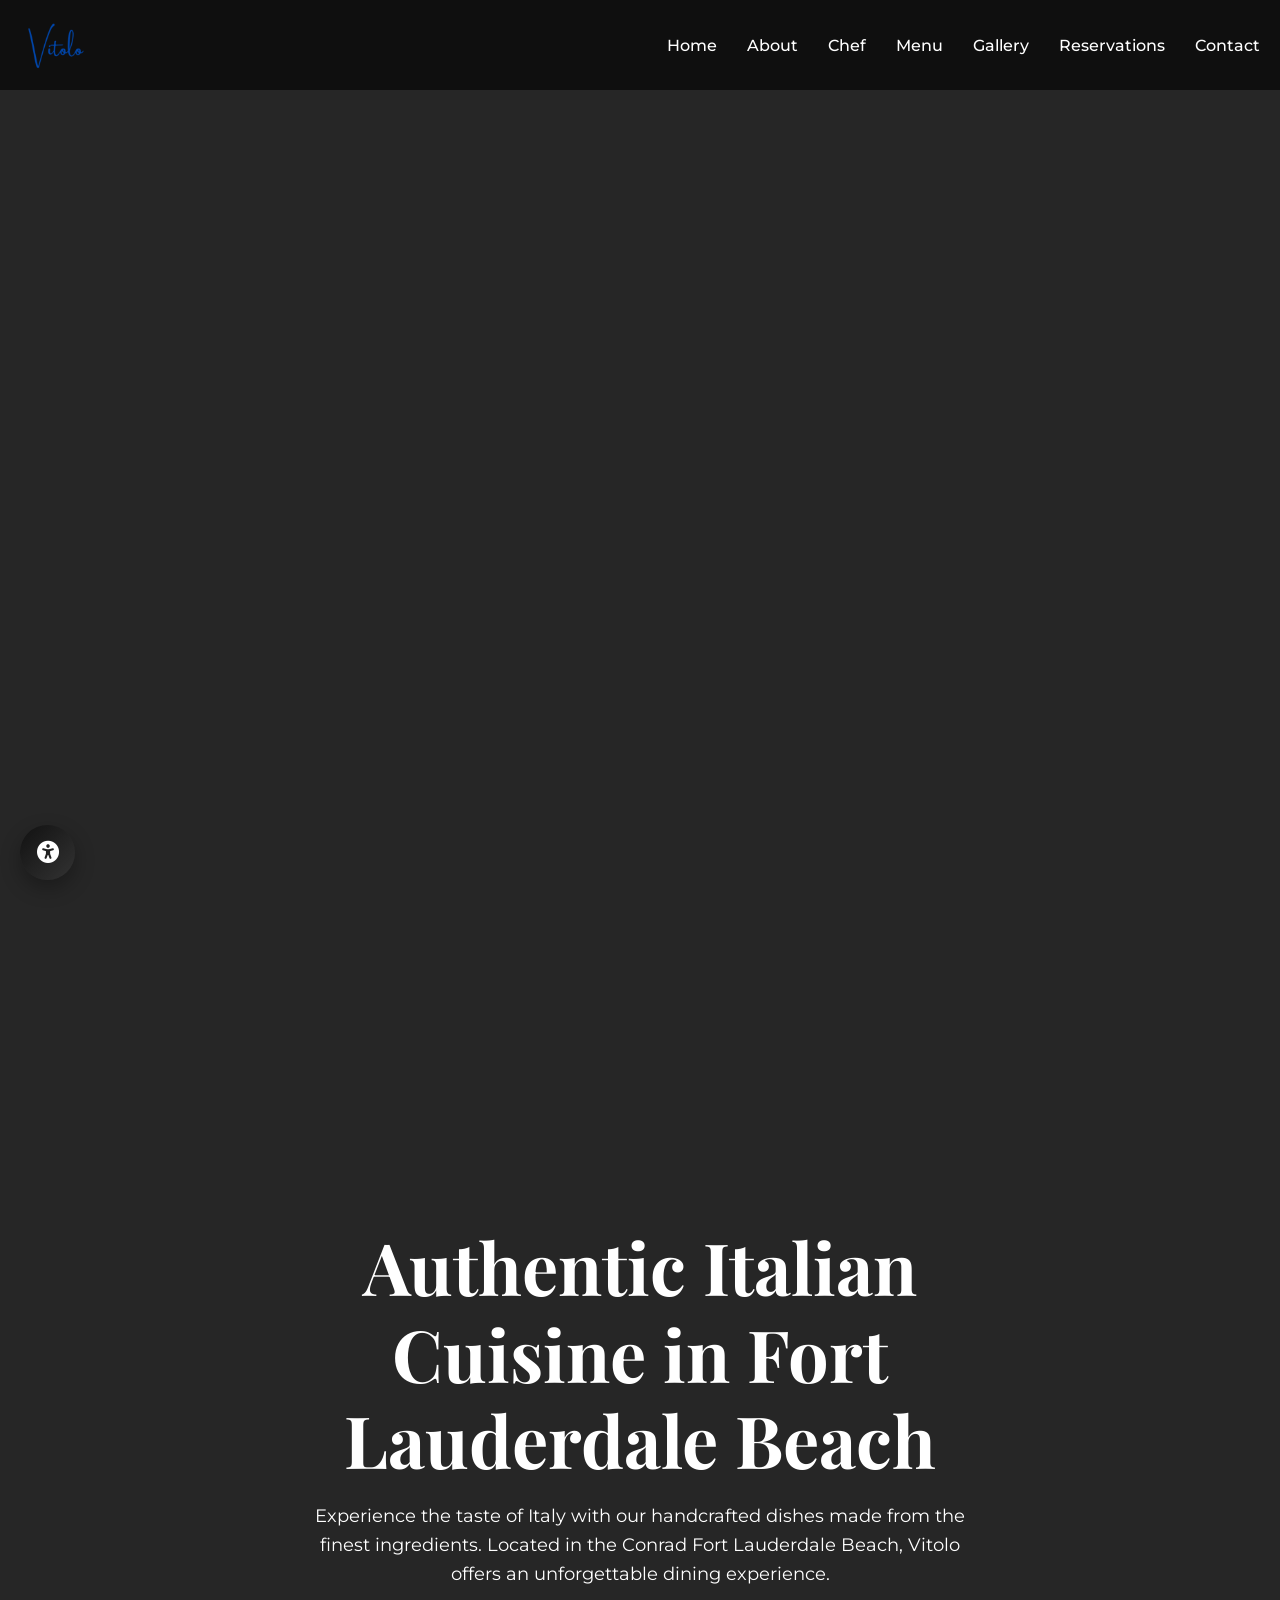
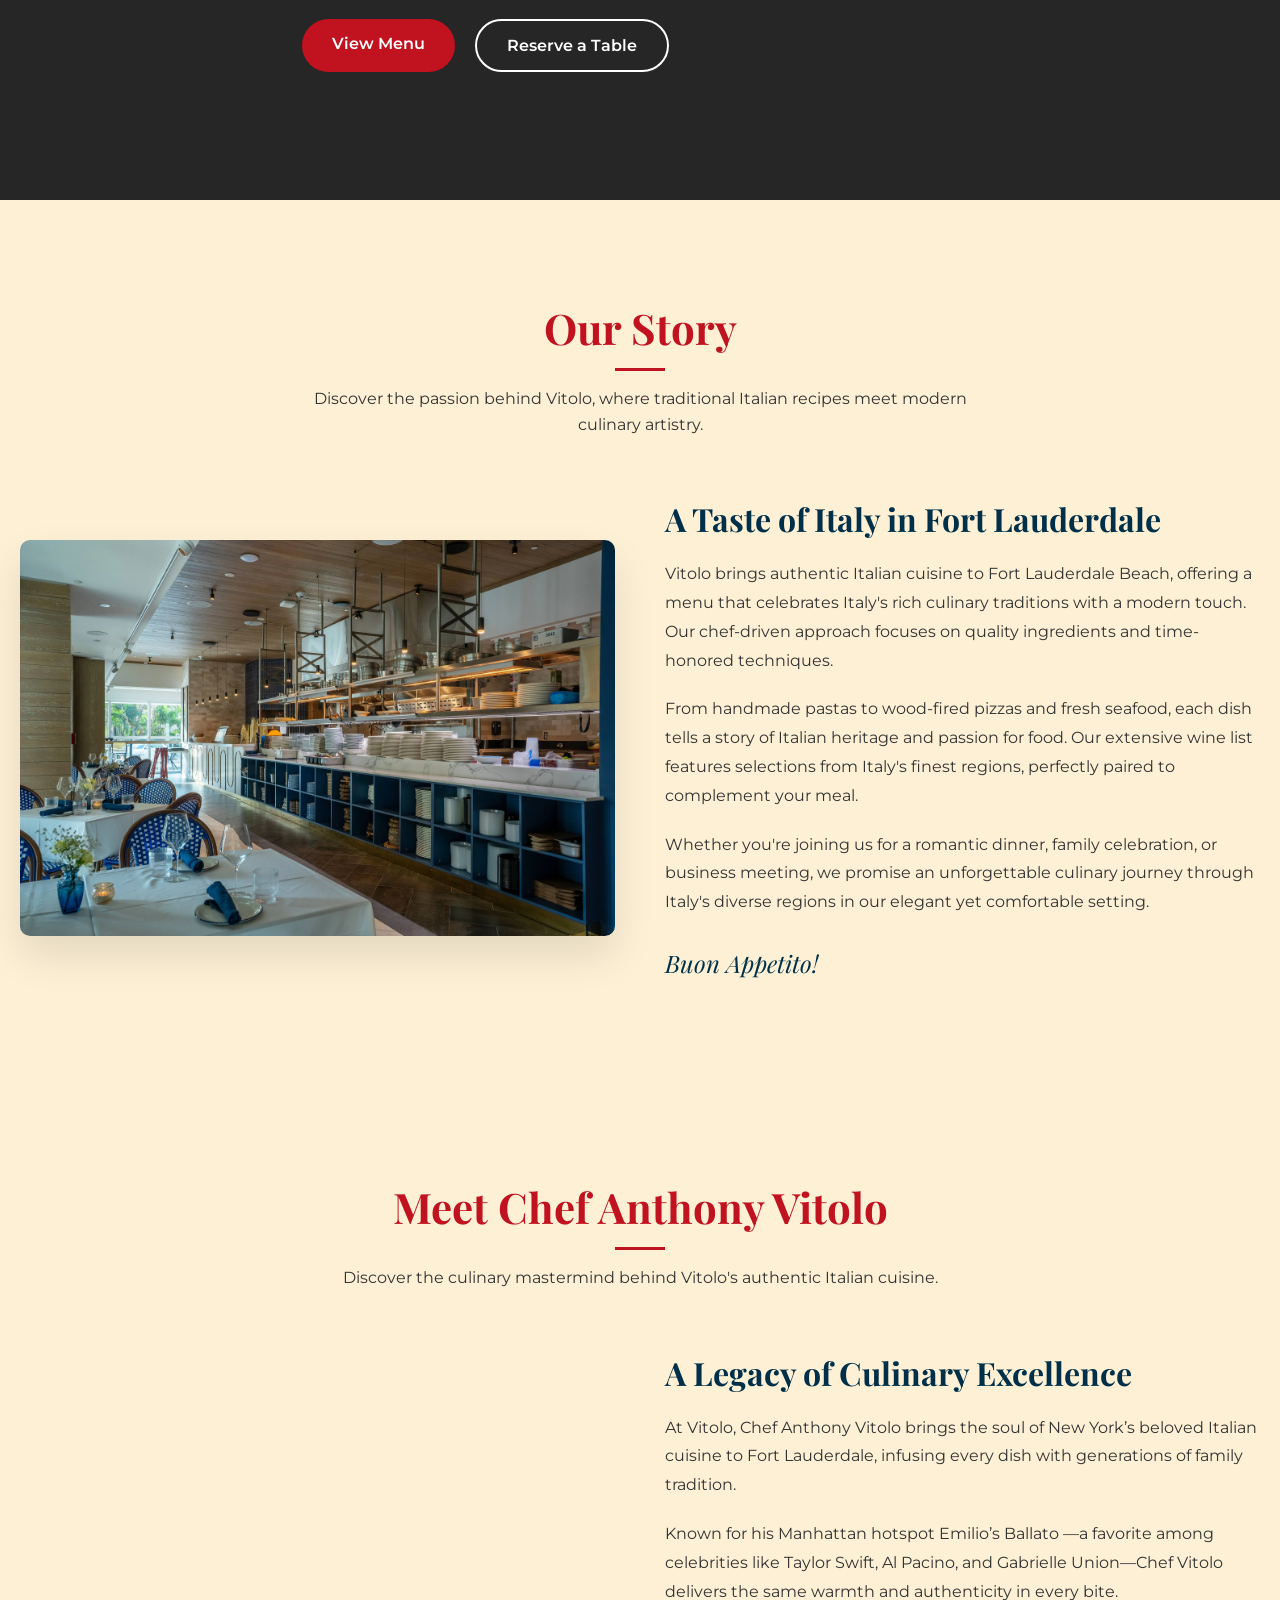
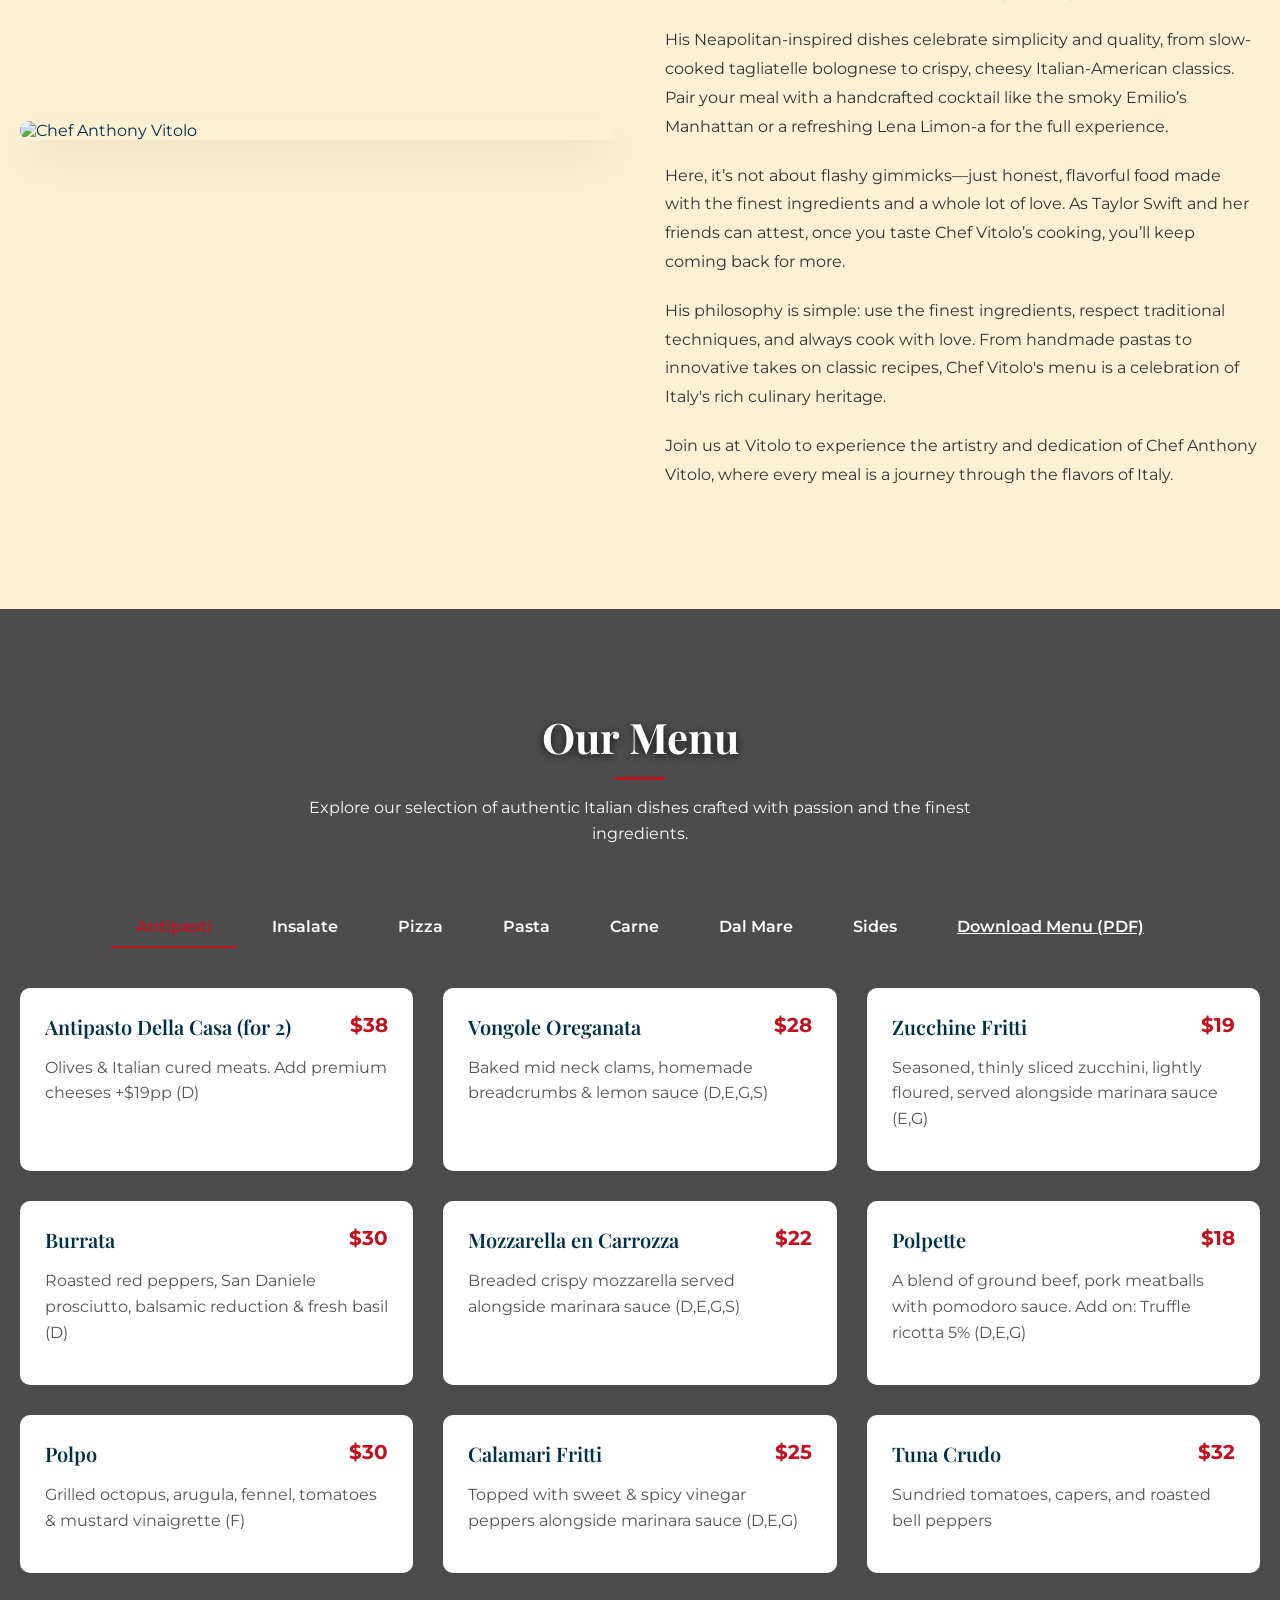
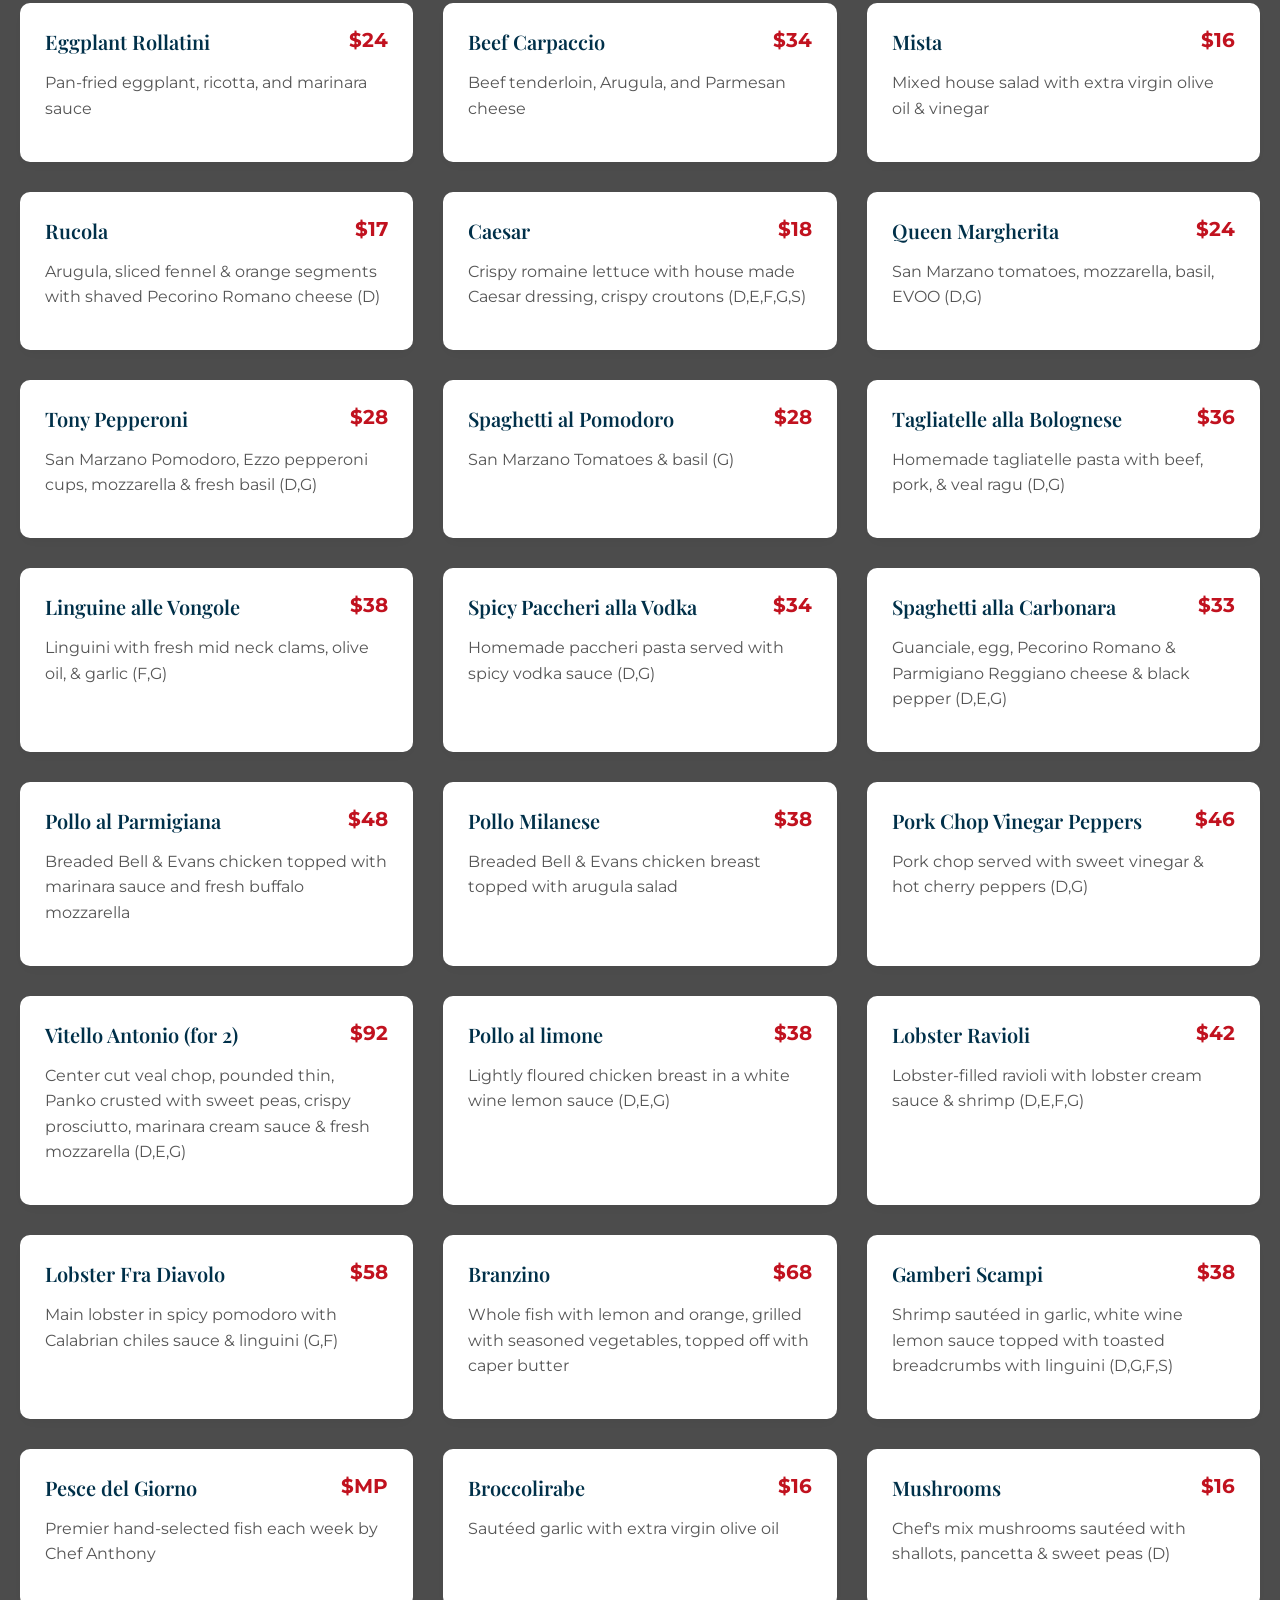
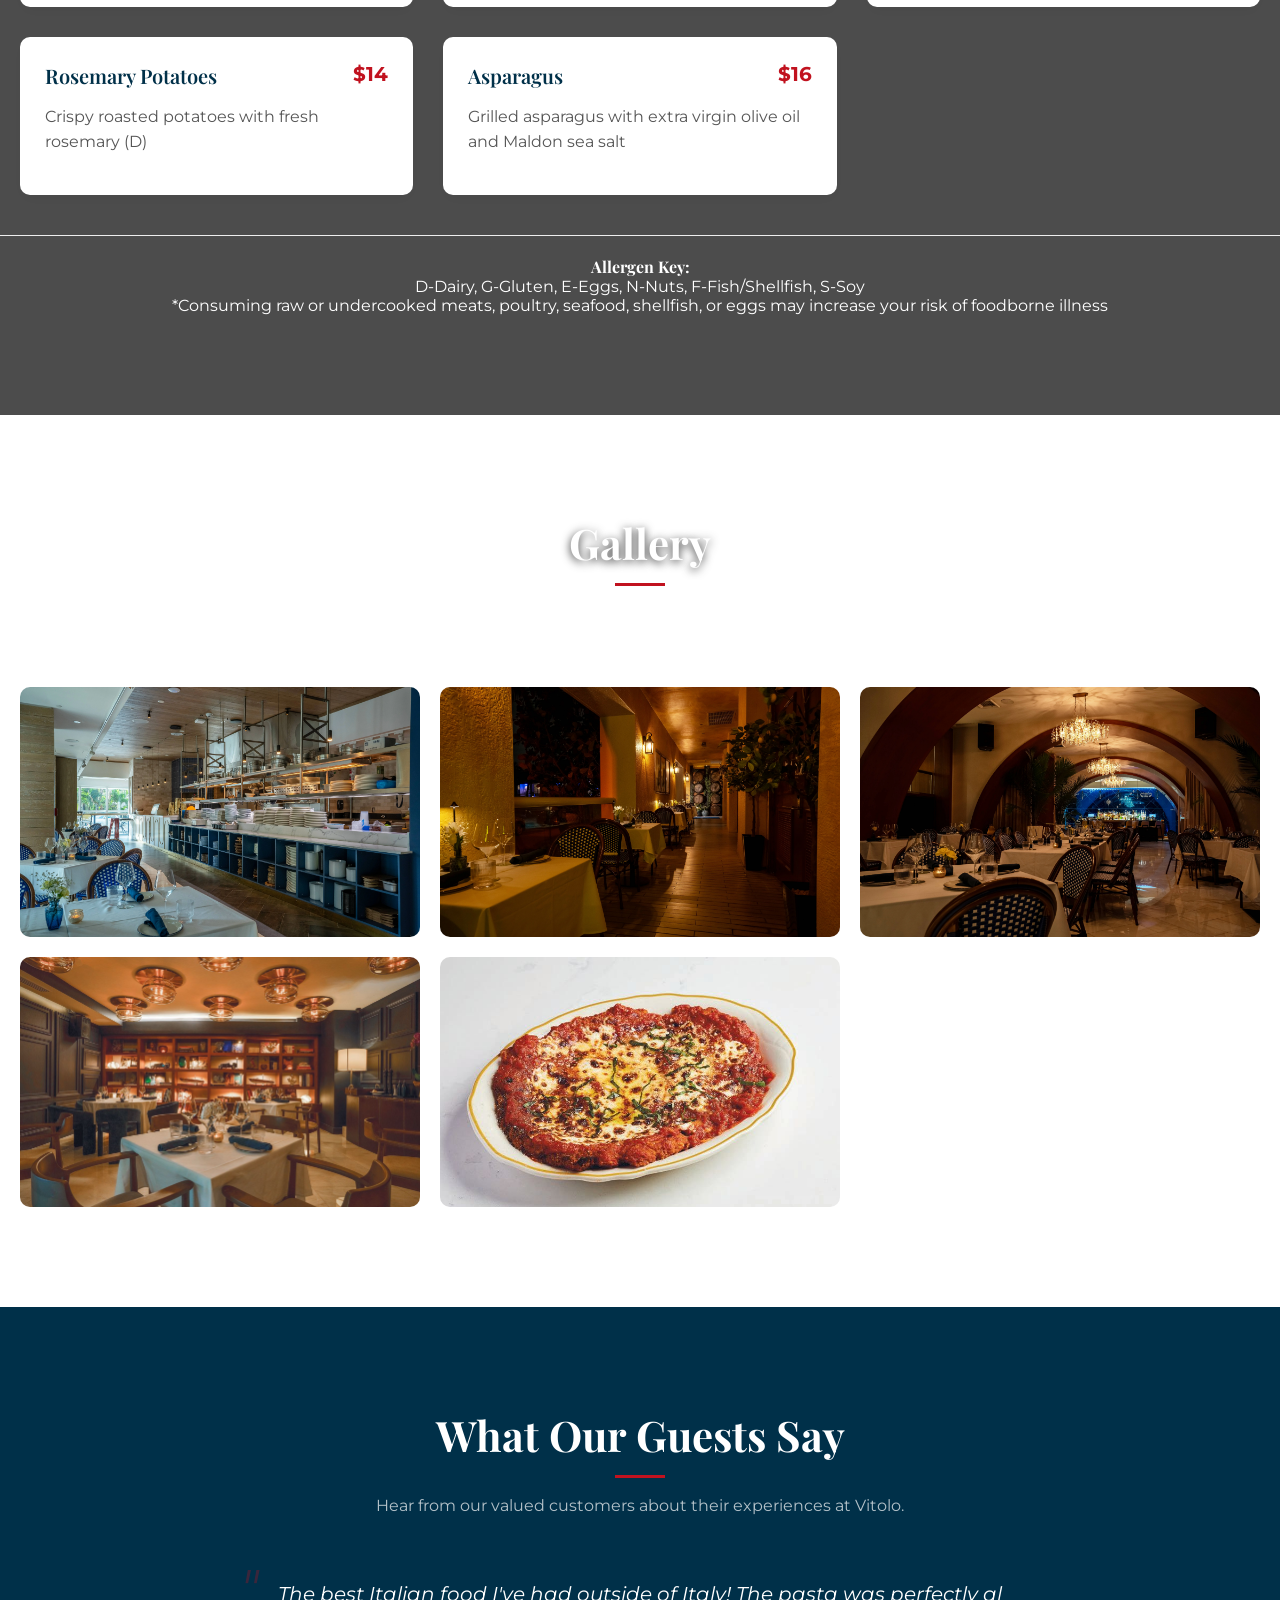
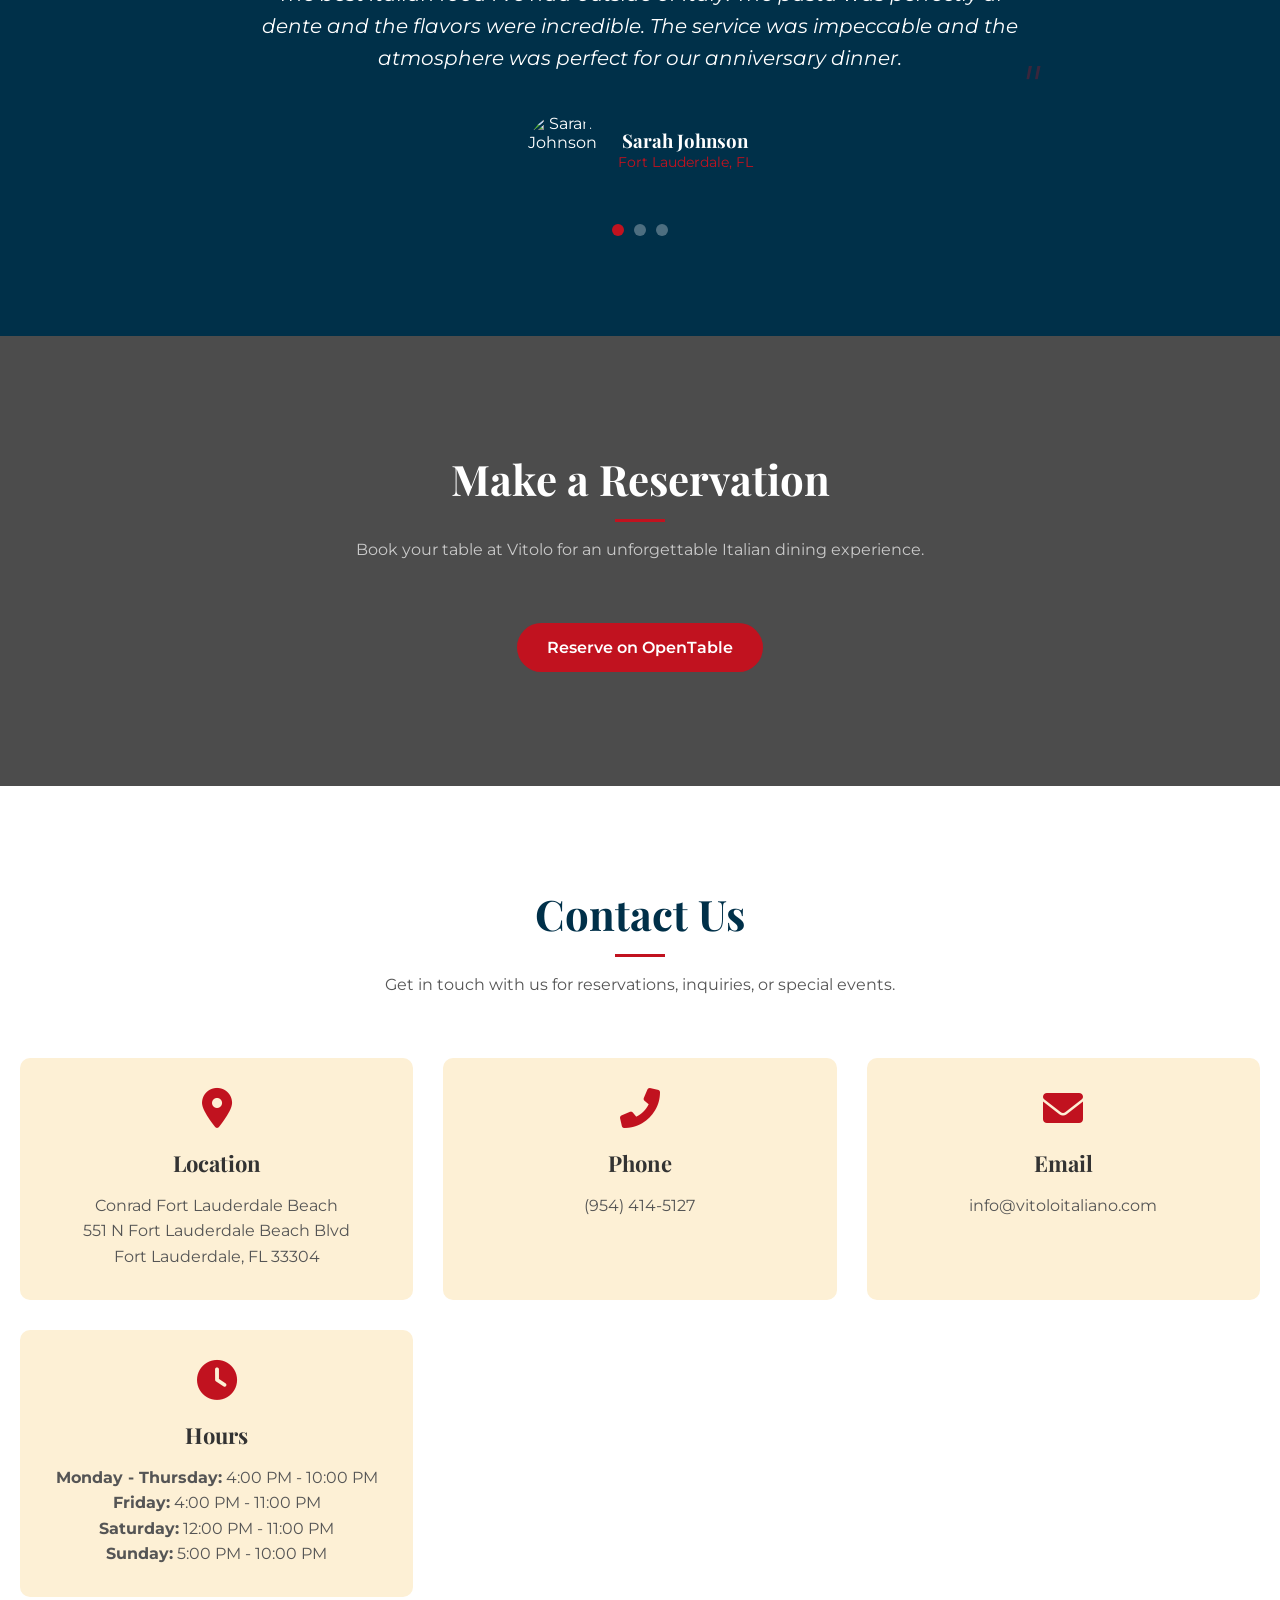
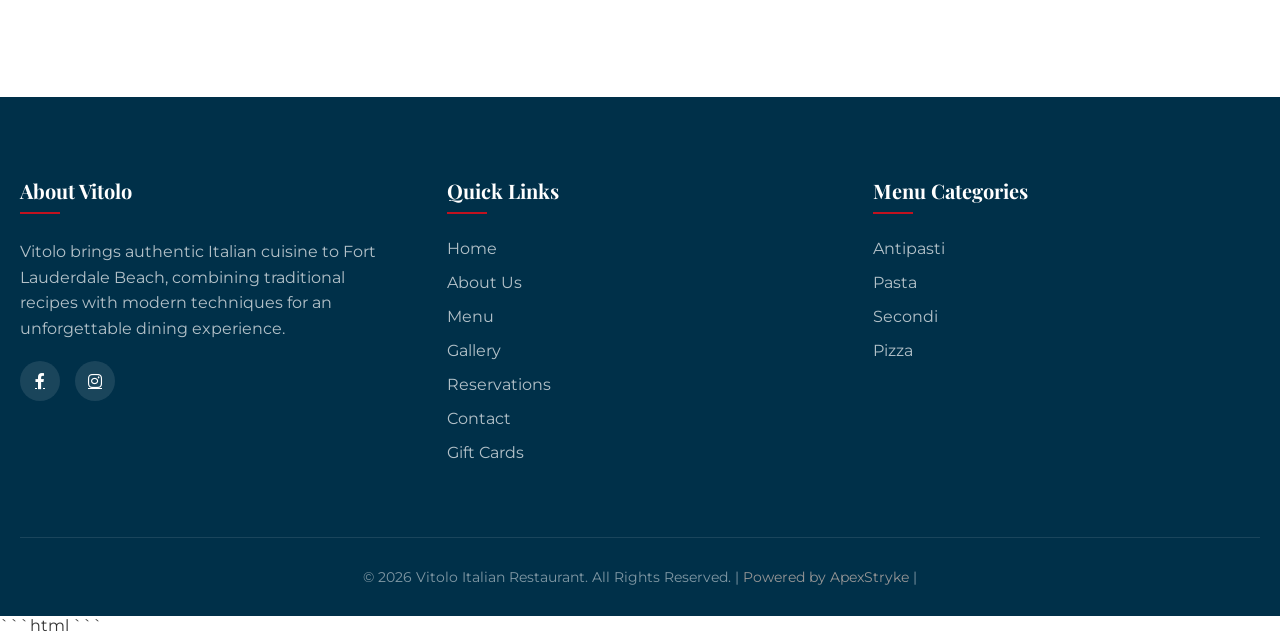
==== commit 514f15ae: "fix: accessibility improvements (new func)" ====
--- a/index.html
+++ b/index.html
@@ -1179,15 +1179,18 @@
 </head>
 <body>
     <a href="#main" class="skip-link">Skip to content</a>
+
+    <!-- 🔊 Screen reader announcer -->
+    <div id="sr-announcer" aria-live="polite" class="sr-only"></div>
+
     <!-- Header -->
-    
     <header id="header">
-        <main id="main">
         <div class="container header-container">
             <a href="#main" class="logo">
-                <img src="images/Vitologo_logo.png" alt="Vitolo Italian Restaurant">
+                <img src="images/Vitologo_logo.png" alt="Vitolo Italian Restaurant logo">
             </a>
-            <nav>
+
+            <nav aria-label="Main navigation">
                 <ul>
                     <li><a href="#main">Home</a></li>
                     <li><a href="#about">About</a></li>
@@ -1196,28 +1199,28 @@
                     <li><a href="#gallery">Gallery</a></li>
                     <li><a href="#reservation">Reservations</a></li>
                     <li><a href="#contact">Contact</a></li>
-                    <li><a href="aperitivo.html">Aperitivo</a></li>
-                    <li><a href="https://ecommerce.custcon.com/Purchase/Select?c=03fcb339-8046-45b0-bfc2-ac5dffc1fbd4">Gift Cards</a></li>
-                    <li><a href="https://www.opentable.com/r/vitolo-reservations-fort-lauderdale?restref=1323337&lang=en-US&ot_source=Restaurant%20website" class="nav-cta" target="_blank">Book</a></li>
                 </ul>
             </nav>
-                    <button 
-                    class="mobile-menu-btn" 
-                    id="mobileMenuBtn" 
-                    aria-label="Open menu"
-                    aria-expanded="false">
-
+
+            <button 
+                class="mobile-menu-btn" 
+                id="mobileMenuBtn" 
+                aria-label="Open menu"
+                aria-expanded="false"
+                aria-controls="mobileMenu">
                 <i class="fas fa-bars" aria-hidden="true"></i>
             </button>
         </div>
     </header>
 
+    <!-- MAIN -->
+    <main id="main" tabindex="-1">
     <!-- Mobile Menu -->
-    <div class="mobile-menu" id="mobileMenu">
-        <button class="mobile-menu-close" id="mobileMenuClose" aria-label="Close menu">
-        ✕
-        </button>
-            <i class="fas fa-times" aria-hidden="true"></i>
+    <div class="mobile-menu" id="mobileMenu" role="dialog" aria-modal="true">
+<button class="mobile-menu-close" id="mobileMenuClose" aria-label="Close menu">
+  ✕
+</button>
+            
         </button>
         <ul>
             <li><a href="#main">Home</a></li>
@@ -1233,22 +1236,10 @@
         </ul>
     </div>
 
-    <!-- Hero Section -->
-    <!-- Hero Section with YouTube Background Video -->
-    <section class="hero">
-        <div class="video-background">
-            <!-- <iframe -->
-            <!-- src="#" -->
-            <!-- frameborder="0" -->
-            <!-- allow="autoplay; encrypted-media" -->
-            <!-- allowfullscreen -->
-            <!-- ></iframe> -->
-        </div>
-        <!--   <div class="hero-content">
-      <h1>Your compelling headline here</h1>
-      <p>Your engaging subtitle text goes here</p>
-      <a href="#cta" class="cta-button">Call to Action</a>
-      </div> -->
+    <section class="hero hero-video-only">
+    <video autoplay loop muted playsinline preload="auto" class="video-background" aria-hidden="true">
+        <source src="images/vitolo_short3-30sec.mp4" type="video/mp4"> Your browser does not support the video tag.
+    </video>
     </section>
 
     <section class="hero">
@@ -2078,26 +2069,58 @@
         document.addEventListener('DOMContentLoaded', checkVideoSupport);
     </script>
 
-    <div id="accessibility-widget">
-  <button id="togglePanel" aria-label="Accessibility settings">
-  <i class="fas fa-universal-access"></i>
-</button>
-
-  <div id="panel" hidden>
+ ```html
+<div id="accessibility-widget">
+  <button id="togglePanel"
+        aria-label="Open accessibility settings"
+        aria-expanded="false"
+        aria-controls="panel">
+    <i class="fas fa-universal-access"></i>
+  </button>
+
+  <div id="panel" hidden role="region" aria-label="Accessibility settings panel" tabindex="-1">
     <h3>Accessibility</h3>
 
-<div class="zoom-controls">
-  <button onclick="zoomIn()">A+</button>
-  <button onclick="zoomOut()">A-</button>
+    <div class="zoom-controls">
+      <button onclick="zoomIn()" aria-pressed="false">A+</button>
+      <button onclick="zoomOut()" aria-pressed="false">A-</button>
+    </div>
+
+    <button onclick="toggleContrast()" aria-pressed="false">High Contrast</button>
+    <button onclick="toggleLinks()" aria-pressed="false">Highlight Links</button>
+    <button onclick="toggleSpacing()" aria-pressed="false">Text Spacing</button>
+    <button onclick="pauseAnimations()" aria-pressed="false">Pause Animations</button>
+    <button onclick="toggleScreenReaderMode()" aria-pressed="false">Screen Reader</button>
+    <button onclick="toggleImages()" aria-pressed="false">Hide Images</button>
+    <button onclick="toggleDyslexia()" aria-pressed="false">Dyslexia Friendly</button>
+
+    <button onclick="showStructure(event)">Page Structure</button>
+
+    <button onclick="toggleLineHeight()" aria-pressed="false">Line Height</button>
+    <button onclick="toggleAlign()" aria-pressed="false">Text Align</button>
+    <button onclick="toggleSaturation()" aria-pressed="false">Saturation</button>
+
+    <!-- 🔥 RESET we właściwym miejscu -->
+    <button onclick="resetAccessibility()" class="reset-btn">♻️ Reset</button>
+  </div>
 </div>
 
-<button onclick="toggleContrast()">High Contrast</button>
-<button onclick="toggleLinks()">Highlight Links</button>
-<button onclick="toggleSpacing()">Text Spacing</button>
-<button onclick="pauseAnimations()">Pause Animations</button>
-     </div>
-    </div>
-    <script src="js/accessibility.js"></script>
+<script src="js/accessibility.js"></script>
+
+<!-- 📑 POPUP STRUCTURE -->
+<div id="structurePopup" hidden>
+  <div class="structure-content">
+    
+    <button class="close-btn" onclick="closeStructure()">✕</button>
+
+    <h3>Page Structure</h3>
+
+    <ul id="structureList" class="tree"></ul>
+
+  </div>
+</div>
+```
+
 
 </body>
 </html>
--- a/css/accessibility.css
+++ b/css/accessibility.css
@@ -1,3 +1,6 @@
+/* ========================================
+   📍 ACCESSIBILITY WIDGET (POSITIONING)
+======================================== */
 #accessibility-widget {
   position: fixed;
   bottom: 20px;
@@ -5,7 +8,10 @@
   z-index: 9999;
 }
 
-/* 🔘 GŁÓWNY PRZYCISK */
+
+/* ========================================
+   🔘 MAIN TOGGLE BUTTON (FAB STYLE)
+======================================== */
 #togglePanel {
   background: linear-gradient(135deg, #111, #333);
   color: white;
@@ -23,22 +29,43 @@
   transform: scale(1.1);
 }
 
-/* 📦 PANEL */
+#togglePanel:focus {
+  outline: 3px solid orange;
+}
+
+
+/* ========================================
+   📦 ACCESSIBILITY PANEL
+======================================== */
 #panel {
-  background: rgba(255,255,255,0.9);
+  position: absolute;
+  bottom: 70px;
+  left: 0;
+
+  width: 300px;
+  padding: 20px;
+
+  background: rgba(255,255,255,0.97);
   backdrop-filter: blur(12px);
   border-radius: 16px;
-  padding: 15px;
-  margin-top: 10px;
-  width: 240px;
+
+  font-size: 15px;
+
   box-shadow: 0 15px 40px rgba(0,0,0,0.2);
   border: 1px solid rgba(255,255,255,0.3);
 
-  animation: fadeIn 0.3s ease;
-}
-
-
-/* ✨ animacja */
+  animation: fadeIn 0.25s ease;
+
+  max-height: 80vh;
+  overflow-y: auto;
+}
+
+/* Hide panel when [hidden] attribute is present */
+#panel[hidden] {
+  display: none;
+}
+
+/* Fade-in animation for panel */
 @keyframes fadeIn {
   from {
     opacity: 0;
@@ -50,14 +77,17 @@
   }
 }
 
-/* 🔠 tytuł */
+/* Panel title */
 #panel h3 {
   margin-bottom: 10px;
   font-size: 16px;
   text-align: center;
 }
 
-/* 🔘 przyciski */
+
+/* ========================================
+   🔘 PANEL BUTTONS
+======================================== */
 #panel button {
   display: flex;
   align-items: center;
@@ -65,13 +95,16 @@
 
   width: 100%;
   margin-bottom: 8px;
-  padding: 10px;
-
-  border: none;
+  padding: 12px;
+
+  font-size: 14px;
+  font-weight: 500;
+
+  border: 1px solid #ccc;
   border-radius: 10px;
 
-  background: #f3f3f3;
-  color: #222;
+  background: #e0e0e0;
+  color: #111;
 
   cursor: pointer;
   transition: all 0.2s ease;
@@ -83,7 +116,17 @@
   transform: translateY(-2px);
 }
 
-/* 🔥 grupa A+ / A- */
+/* Active state using aria-pressed */
+#panel button[aria-pressed="true"] {
+  background: #111;
+  color: white;
+  border-color: #111;
+}
+
+
+/* ========================================
+   🔍 TEXT ZOOM CONTROLS
+======================================== */
 .zoom-controls {
   display: flex;
   gap: 8px;
@@ -94,11 +137,12 @@
   width: 100%;
 }
 
-#panel button:nth-child(2) {
-  margin-right: 4%;
-}
-
-/* 🔥 FEATURE STYLES */
+
+/* ========================================
+   🎨 ACCESSIBILITY MODES
+======================================== */
+
+/* High contrast mode */
 .high-contrast,
 .high-contrast * {
   background-color: black !important;
@@ -109,16 +153,68 @@
   color: cyan !important;
 }
 
+/* Highlight links */
 .highlight-links a {
   outline: 2px solid red;
 }
 
+/* Increase spacing for readability */
 .text-spacing {
   letter-spacing: 2px;
   line-height: 1.8;
 }
 
-/* 🔗 skip link */
+/* Hide all images */
+.hide-images img {
+  display: none !important;
+}
+
+/* Disable all animations and transitions */
+.no-animations * {
+  animation: none !important;
+  transition: none !important;
+}
+
+/* Dyslexia-friendly font */
+@import url('https://fonts.googleapis.com/css2?family=OpenDyslexic&display=swap');
+
+.dyslexia-mode {
+  font-family: 'OpenDyslexic', Arial, sans-serif !important;
+  letter-spacing: 0.12em;
+  word-spacing: 0.16em;
+  line-height: 1.8;
+}
+
+/* Increase line height */
+.line-height {
+  line-height: 2 !important;
+}
+
+/* Center text */
+.text-align {
+  text-align: center !important;
+}
+
+/* Reduce color saturation */
+.low-saturation *:not(#accessibility-widget):not(#accessibility-widget *) {
+  filter: saturate(50%);
+}
+
+
+/* ========================================
+   ♿ SCREEN READER + SKIP LINK
+======================================== */
+
+/* Visually hidden (screen reader only) */
+.sr-only {
+  position: absolute;
+  width: 1px;
+  height: 1px;
+  margin: -1px;
+  overflow: hidden;
+}
+
+/* Skip to content link */
 .skip-link {
   position: absolute;
   top: -40px;
@@ -133,7 +229,100 @@
   top: 0;
 }
 
-/* 🔥 focus (WCAG) */
-a:focus, button:focus {
+/* Accessible focus styles */
+a:focus,
+button:focus {
   outline: 3px solid orange;
+  outline-offset: 2px;
+}
+
+
+/* ========================================
+   📑 PAGE STRUCTURE POPUP
+======================================== */
+#structurePopup {
+  position: fixed;
+  top: 0;
+  left: 0;
+  width: 100%;
+  height: 100%;
+
+  background: rgba(0,0,0,0.6);
+
+  display: flex;
+  align-items: center;
+  justify-content: center;
+
+  z-index: 999999;
+}
+
+#structurePopup[hidden] {
+  display: none;
+}
+
+/* Popup container */
+.structure-content {
+  position: relative;
+
+  width: 500px;
+  max-height: 85vh;
+  overflow-y: auto;
+
+  padding: 30px;
+
+  background: white;
+  border-radius: 16px;
+
+  box-shadow: 0 20px 60px rgba(0,0,0,0.3);
+}
+
+/* Close button (top-right corner) */
+.close-btn {
+  position: absolute;
+  top: 15px;
+  right: 15px;
+
+  background: none;
+  border: none;
+  font-size: 20px;
+  cursor: pointer;
+}
+
+
+/* ========================================
+   🌳 PAGE STRUCTURE TREE
+======================================== */
+.tree {
+  list-style: none;
+  padding-left: 10px;
+}
+
+.tree li {
+  margin: 6px 0;
+  cursor: pointer;
+}
+
+.tree li:hover {
+  color: #c1121f;
+}
+
+/* Indentation levels for headings */
+.tree .level-1 { margin-left: 0; font-weight: bold; }
+.tree .level-2 { margin-left: 15px; }
+.tree .level-3 { margin-left: 30px; }
+.tree .level-4 { margin-left: 45px; }
+
+
+/* ========================================
+   ♻️ RESET BUTTON
+======================================== */
+.reset-btn {
+  background: #c1121f !important;
+  color: white !important;
+  font-weight: bold;
+  margin-top: 10px;
+}
+
+.reset-btn:hover {
+  background: #780000 !important;
 }
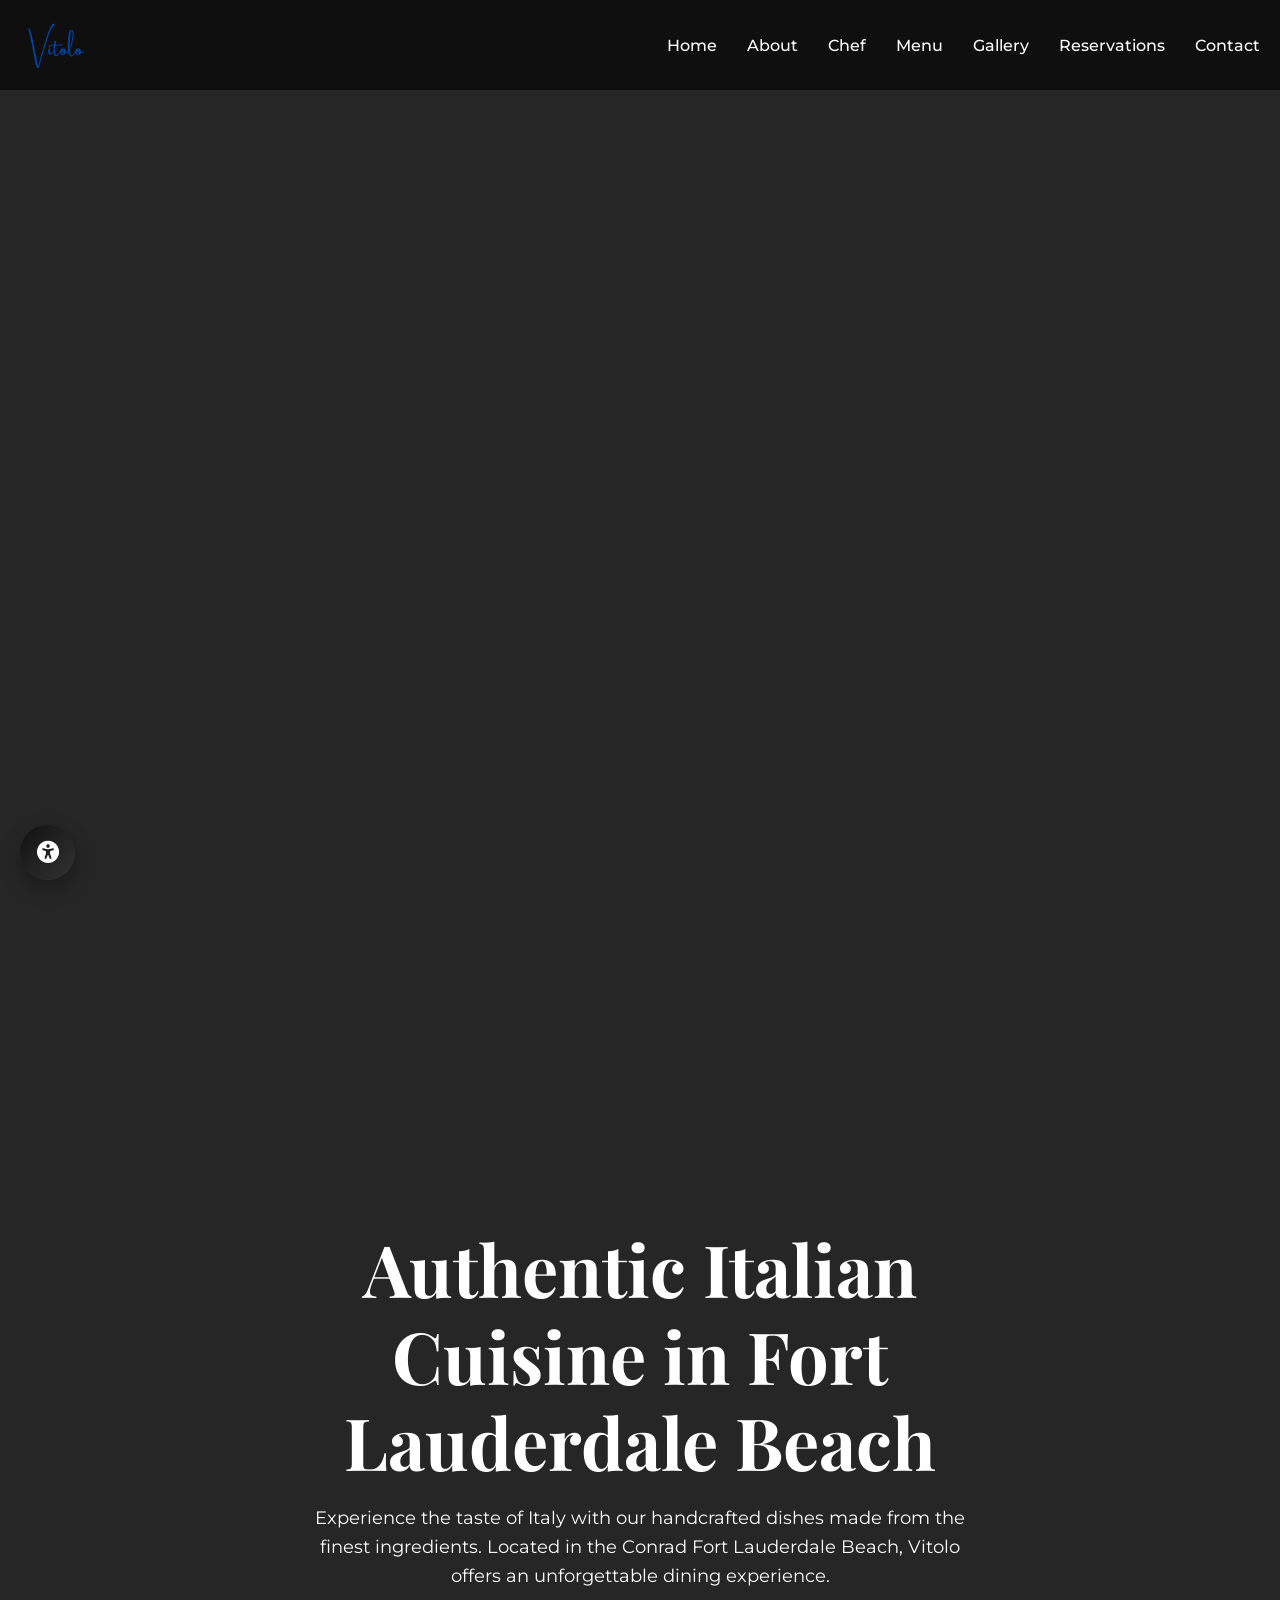
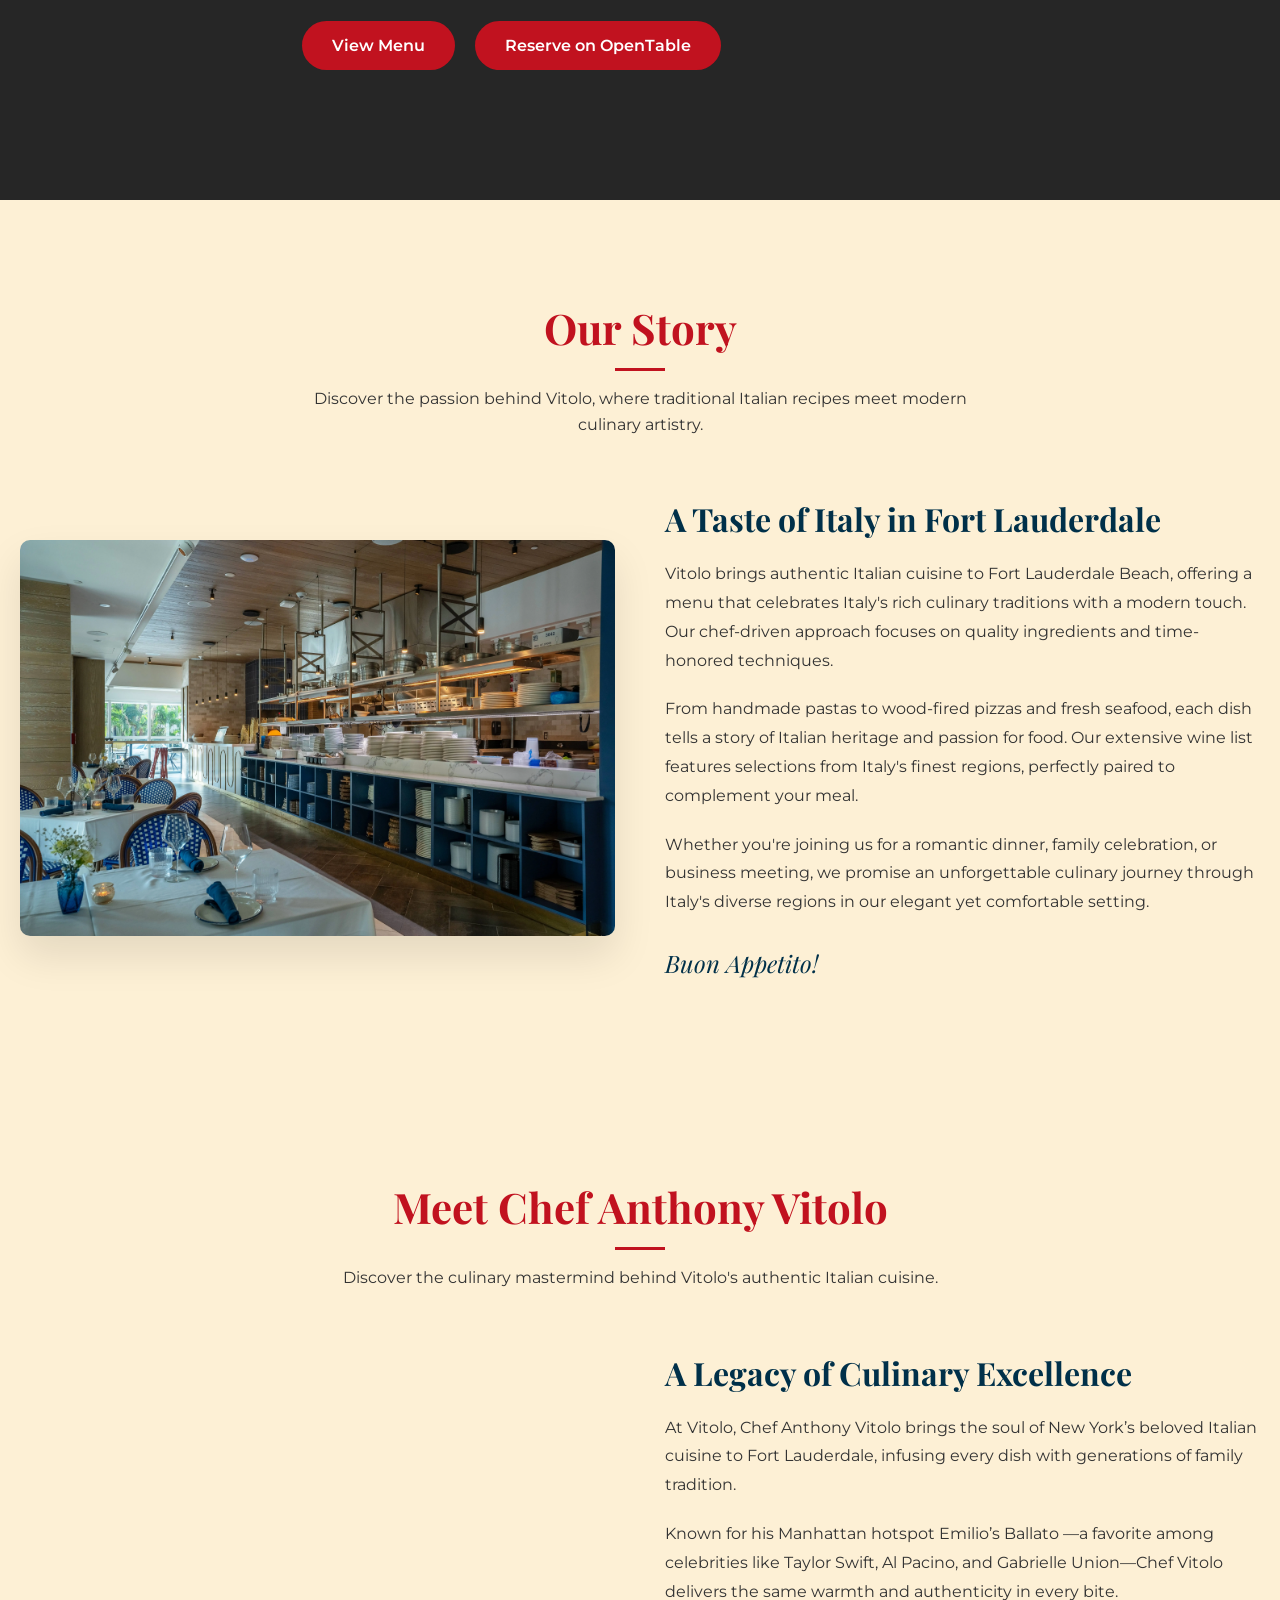
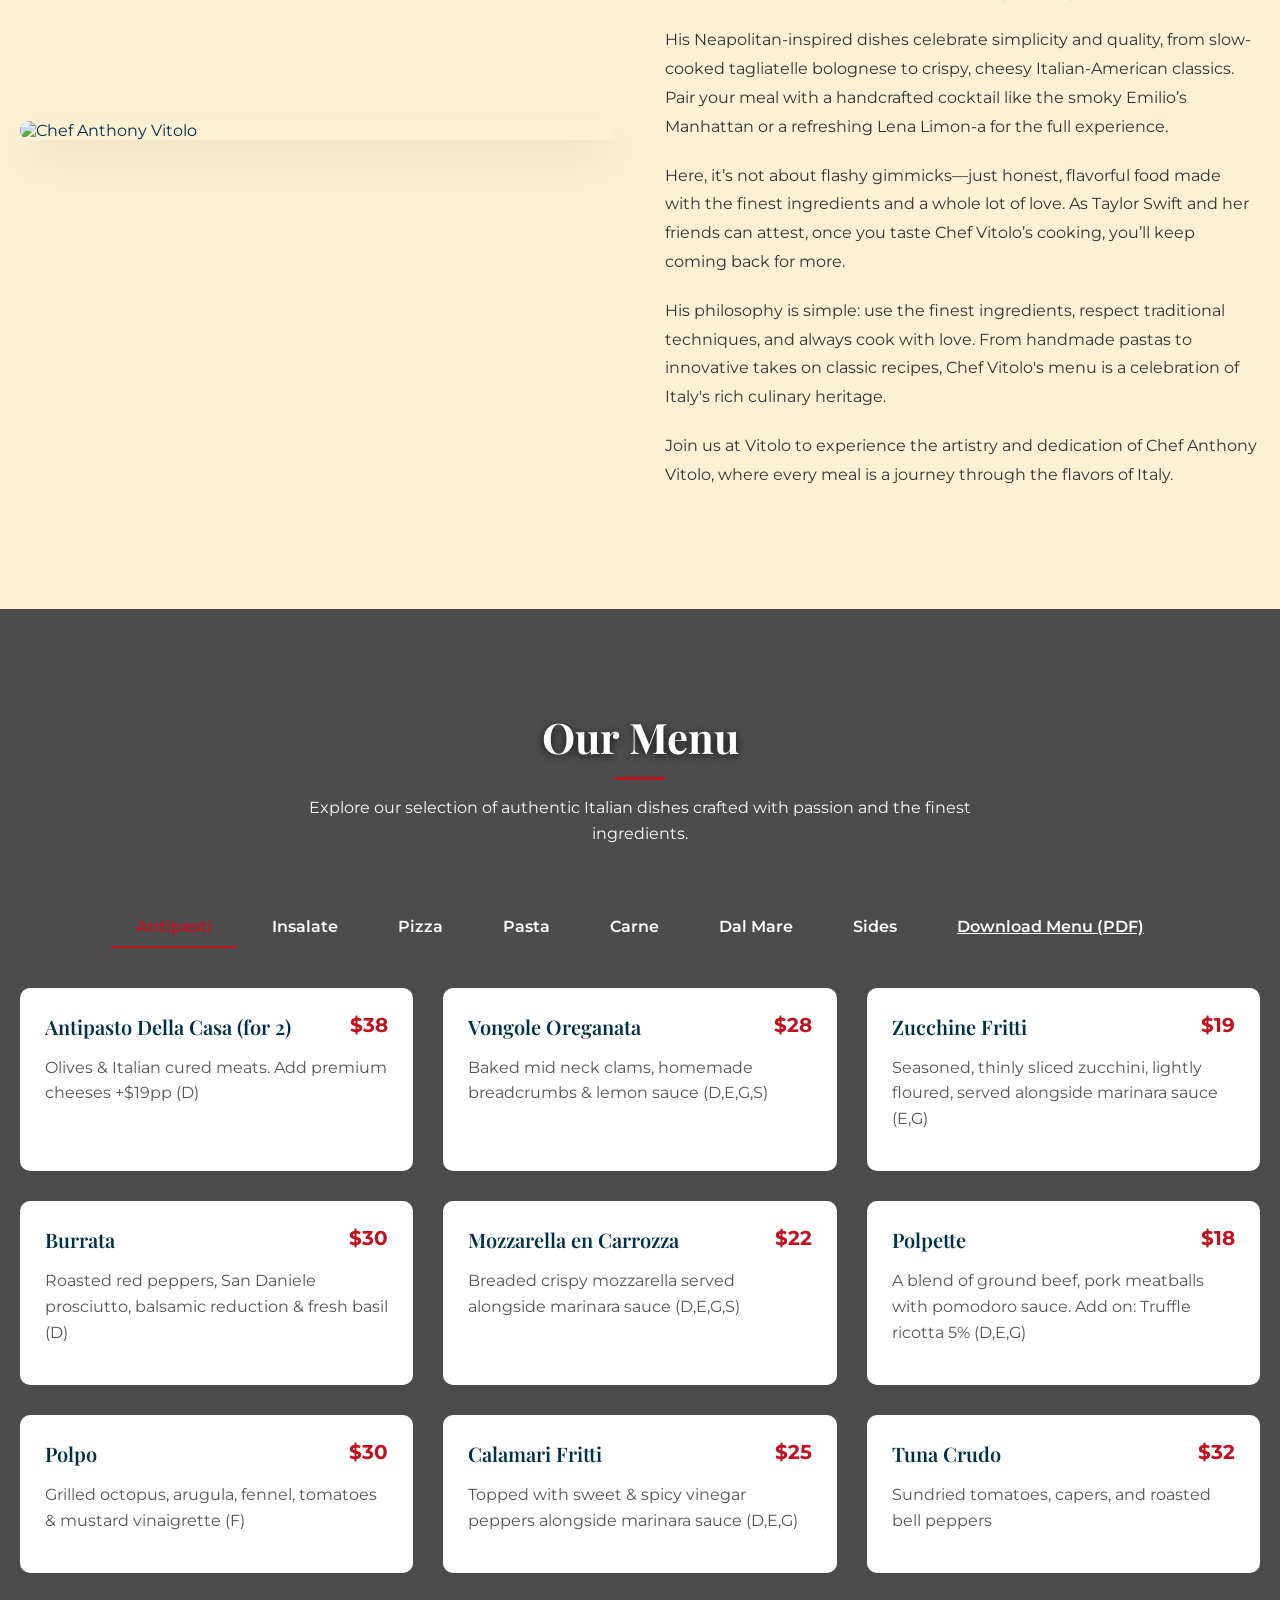
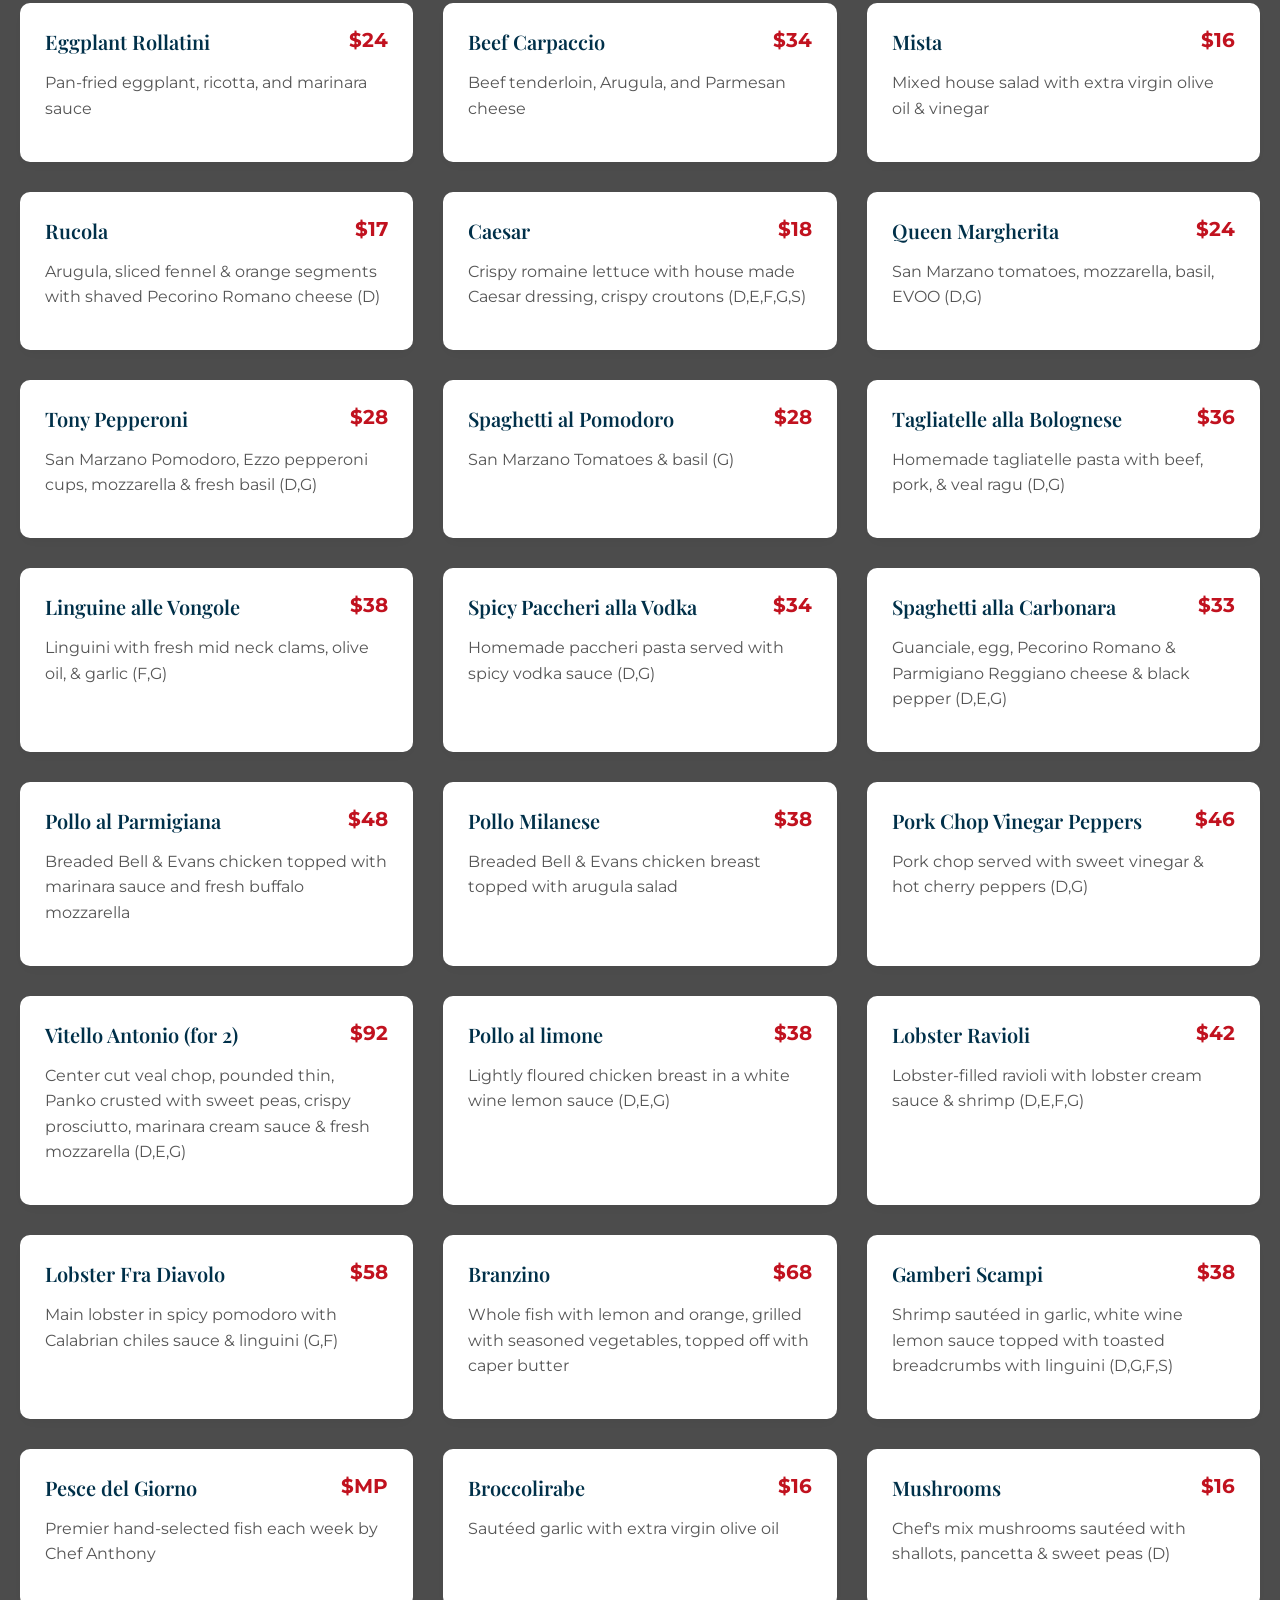
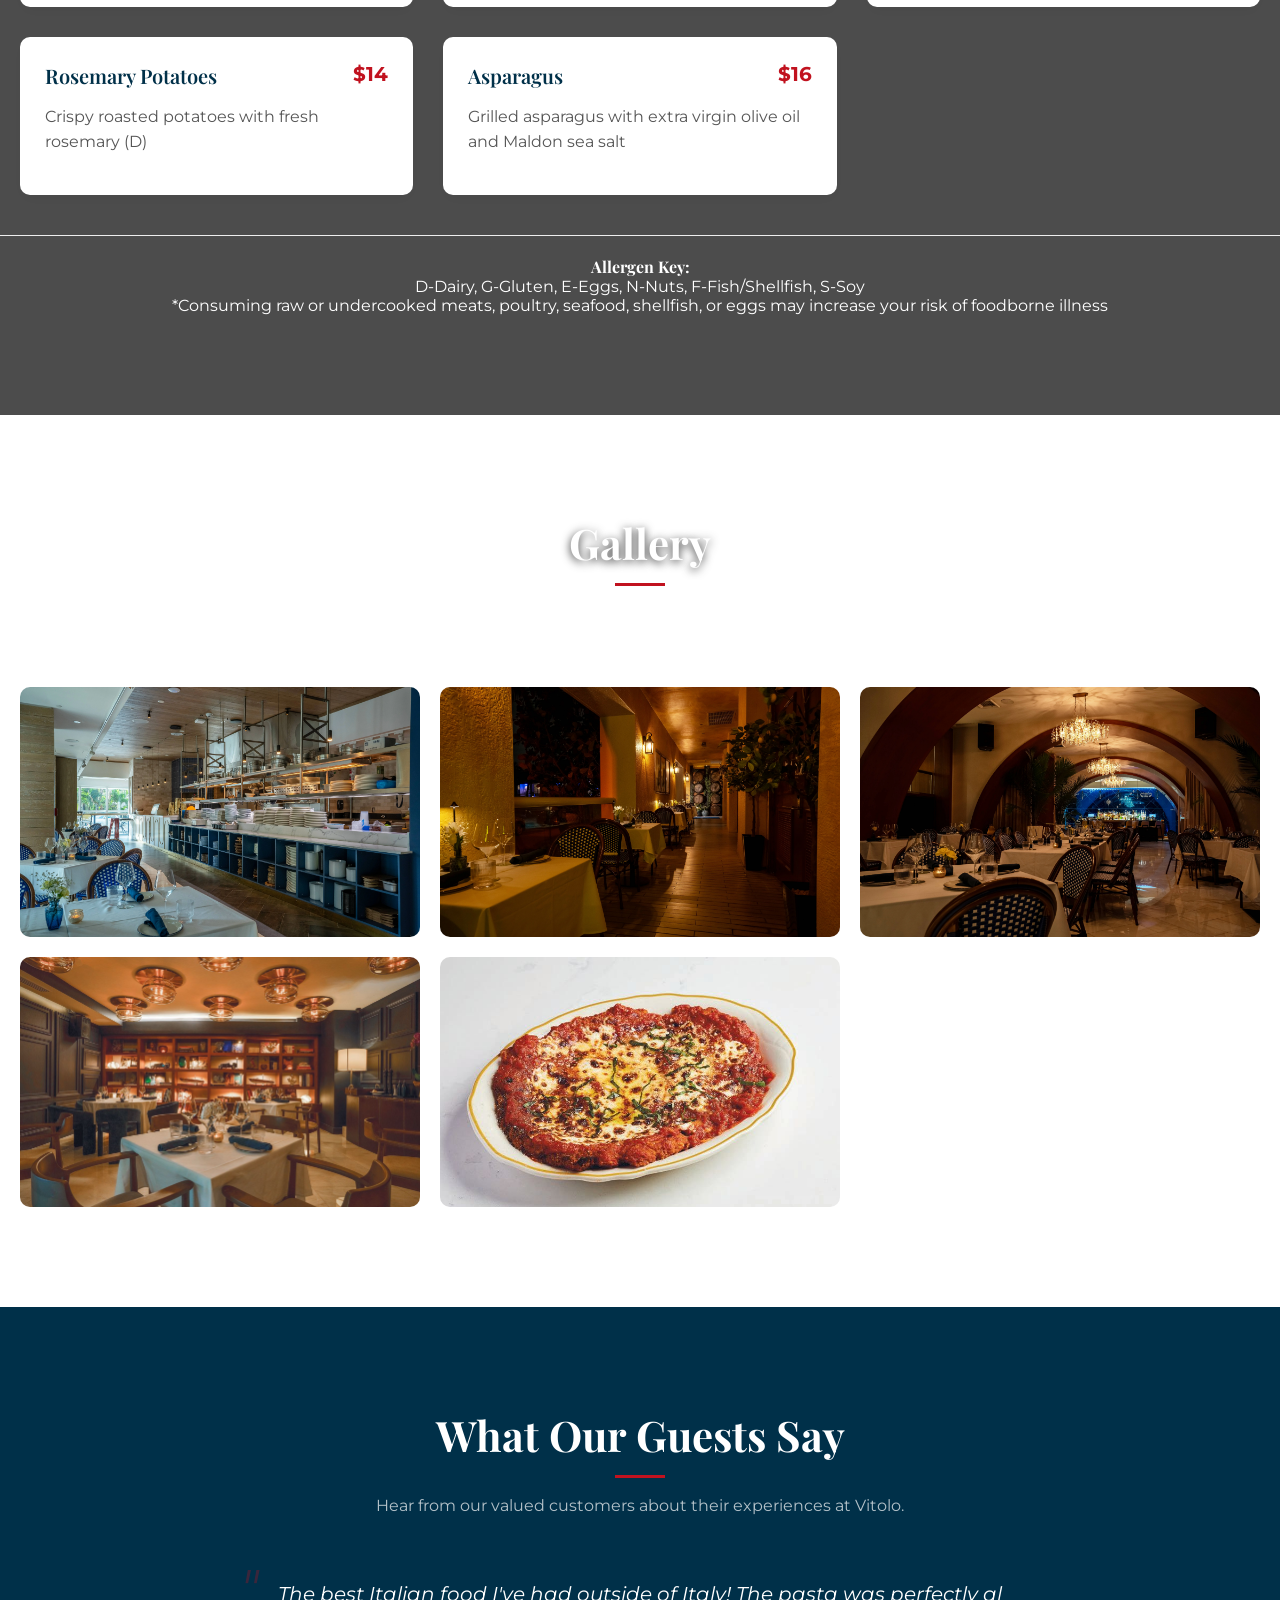
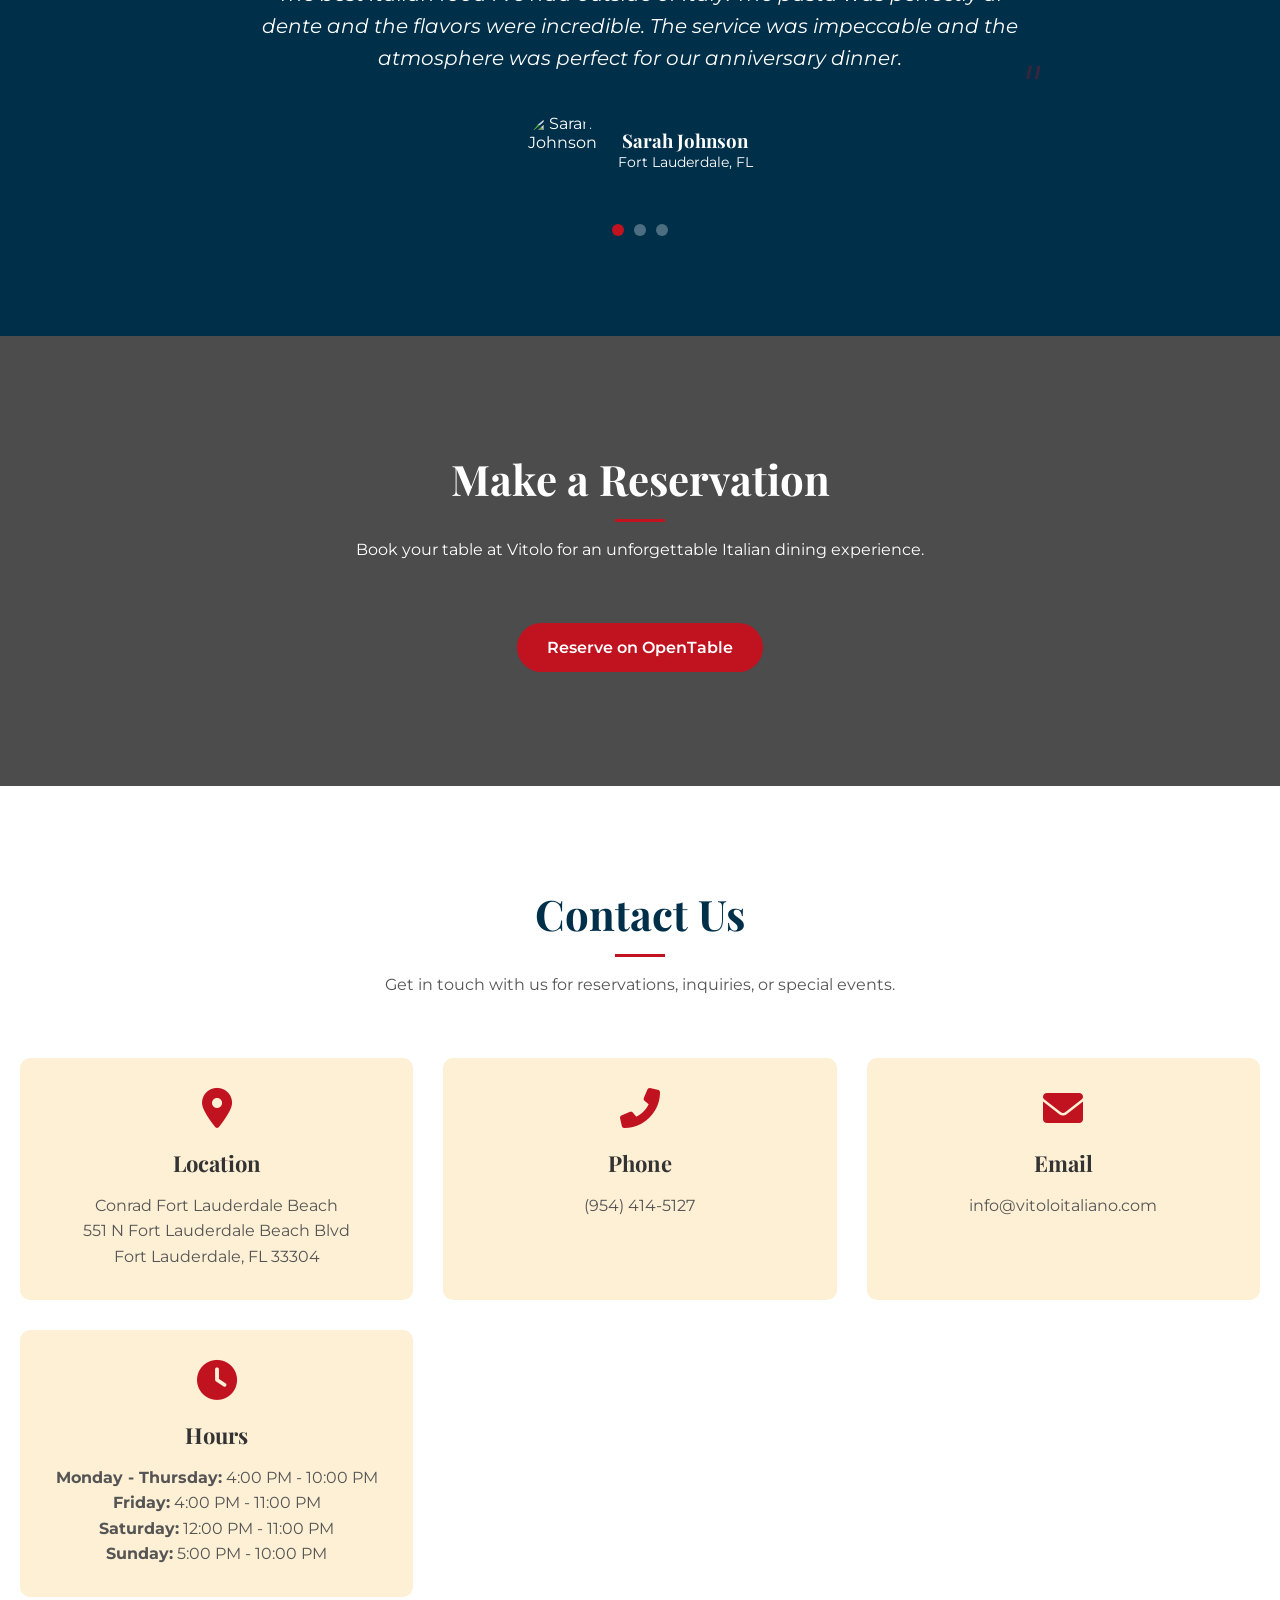
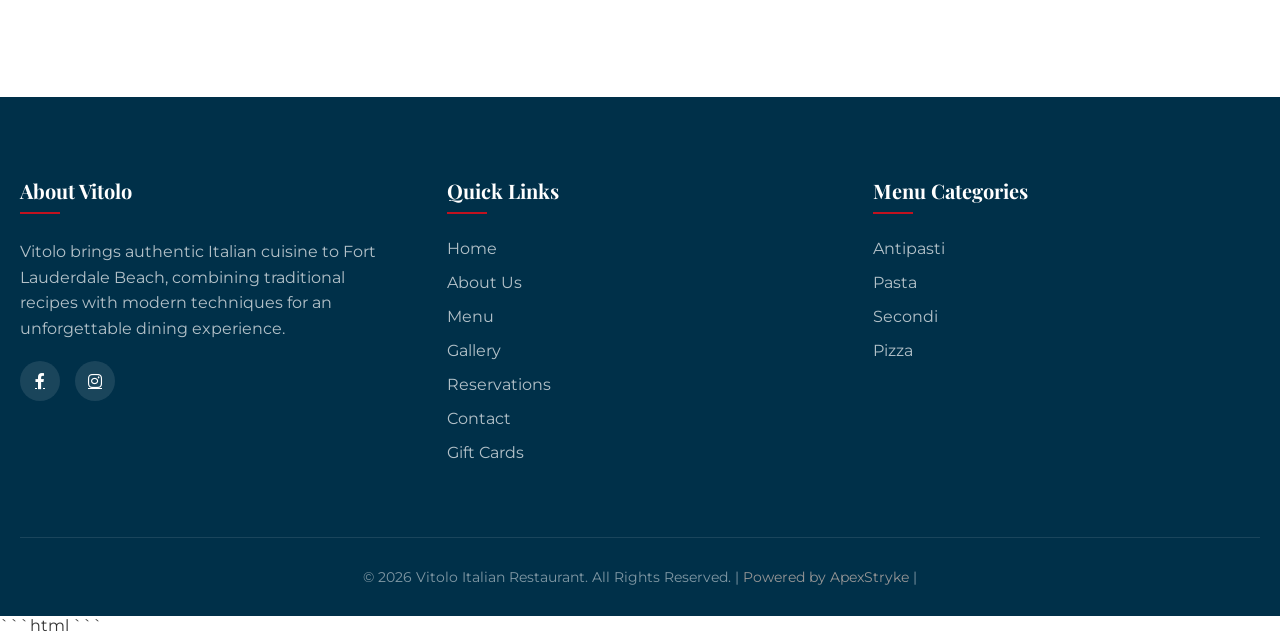
==== commit 8207728f: "fix: accessibility improvements official changes" ====
--- a/index.html
+++ b/index.html
@@ -666,7 +666,7 @@
         }
 
         .testimonial-author-info p {
-            color: var(--primary);
+            color: white;
             font-size: 14px;
         }
 
@@ -697,11 +697,11 @@
         }
 
         .reservation .section-title h2 {
-            color: var(--light);
+            color: white;
         }
 
         .reservation .section-title p {
-            color: rgba(255, 255, 255, 0.7);
+            color: white;
         }
 
         .reservation-form {
@@ -1216,12 +1216,14 @@
     <!-- MAIN -->
     <main id="main" tabindex="-1">
     <!-- Mobile Menu -->
-    <div class="mobile-menu" id="mobileMenu" role="dialog" aria-modal="true">
-<button class="mobile-menu-close" id="mobileMenuClose" aria-label="Close menu">
-  ✕
-</button>
+    <div 
+        class="mobile-menu" 
+        id="mobileMenu" 
+        role="dialog" 
+        aria-modal="true"
+        tabindex="-1">
+<button class="mobile-menu-close" id="mobileMenuClose" aria-label="Close menu"> </button>
             
-        </button>
         <ul>
             <li><a href="#main">Home</a></li>
             <li><a href="#about">About</a></li>
@@ -1253,8 +1255,18 @@
                 <h1>Authentic Italian Cuisine in Fort Lauderdale Beach</h1>
                 <p>Experience the taste of Italy with our handcrafted dishes made from the finest ingredients. Located in the Conrad Fort Lauderdale Beach, Vitolo offers an unforgettable dining experience.</p>
                 <div class="hero-btns">
-                    <a href="#menu" class="btn btn-primary">View Menu</a>
-                    <a href="https://www.opentable.com/r/vitolo-reservations-fort-lauderdale?restref=1323337&lang=en-US&ot_source=Restaurant%20website" class="btn btn-secondary" target="_blank">Reserve a Table</a>
+                    <a href="#menu" class="btn btn-primary" aria-label="View Menu (full dinner menu)">View Menu</a>
+                        <a 
+                        href="https://www.opentable.com/r/vitolo-reservations-fort-lauderdale?restref=1323337&lang=en-US&ot_source=Restaurant%20website"
+                        class="btn btn-primary"
+                        target="_blank"
+                        aria-describedby="reserve-desc">
+                        Reserve on OpenTable
+                        </a>
+
+                        <span id="reserve-desc" class="visually-hidden">
+                        Opens in a new tab
+                        </span>
                 </div>
             </div>
         </div>
@@ -1327,13 +1339,18 @@
                 <button class="menu-tab" data-category="carne" >Carne</button>
                 <button class="menu-tab" data-category="mare" >Dal Mare</button>
                 <button class="menu-tab" data-category="contorni" >Sides</button>
-                <a href="images/Brochures_22x17.pdf"
+                <a 
+                href="images/Brochures_22x17.pdf"
                 class="menu-tab"
                 target="_blank"
                 rel="noopener noreferrer"
-                aria-label="Download menu in PDF format">
+                aria-describedby="menu-desc">
                 Download Menu (PDF)
                 </a>
+
+                <span id="menu-desc" class="visually-hidden">
+                Opens in a new tab
+                </span>
 
             </div>
             <div class="menu-items">
@@ -1766,9 +1783,9 @@
             </div>
             <div class="testimonial-slider">
                 <div class="testimonial active">
-                    <div class="testimonial-text">
+                    <blockquote  class="testimonial-text">
                         The best Italian food I've had outside of Italy! The pasta was perfectly al dente and the flavors were incredible. The service was impeccable and the atmosphere was perfect for our anniversary dinner.
-                    </div>
+                    </blockquote >
                     <div class="testimonial-author">
                         <div class="testimonial-author-img">
                             <img src="https://randomuser.me/api/portraits/women/45.jpg" alt="Sarah Johnson">
@@ -1780,9 +1797,9 @@
                     </div>
                 </div>
                 <div class="testimonial">
-                    <div class="testimonial-text">
+                    <blockquote class="testimonial-text">
                         As an Italian expat, I'm very particular about my Italian food. Vitolo exceeded all my expectations. The osso buco was tender and flavorful, just like my nonna used to make. I'll definitely be back!
-                    </div>
+                    </blockquote >
                     <div class="testimonial-author">
                         <div class="testimonial-author-img">
                             <img src="https://randomuser.me/api/portraits/men/32.jpg" alt="Marco Rossi">
@@ -1794,9 +1811,9 @@
                     </div>
                 </div>
                 <div class="testimonial">
-                    <div class="testimonial-text">
+                    <blockquote  class="testimonial-text">
                         We hosted our company dinner at Vitolo and it was a fantastic experience. The private dining area was beautiful, the food was outstanding, and the staff handled everything perfectly. Highly recommend for business or pleasure!
-                    </div>
+                    </blockquote >
                     <div class="testimonial-author">
                         <div class="testimonial-author-img">
                             <img src="https://randomuser.me/api/portraits/women/68.jpg" alt="Jennifer Lee">
@@ -1824,7 +1841,14 @@
                 <p>Book your table at Vitolo for an unforgettable Italian dining experience.</p>
             </div>
             <div class="reservation-cta">
-                <a href="https://www.opentable.com/r/vitolo-reservations-fort-lauderdale?restref=1323337&lang=en-US&ot_source=Restaurant%20website" class="btn btn-primary" target="_blank" aria-label="Reserve a table via OpenTable">Reserve on OpenTable</a>
+                <a 
+                href="https://www.opentable.com/r/vitolo-reservations-fort-lauderdale?restref=1323337&lang=en-US&ot_source=Restaurant%20website"
+                class="btn btn-primary"
+                target="_blank"
+                rel="noopener noreferrer"
+                aria-label="Reserve on OpenTable (book a table)">
+                Reserve on OpenTable
+                </a>
             </div>
 
         </div>
@@ -1913,161 +1937,235 @@
     </div>
 
     <script>
-        document.addEventListener('DOMContentLoaded', function() {
-            // Mobile Menu Toggle
-            const mobileMenuBtn = document.getElementById('mobileMenuBtn');
-            const mobileMenuClose = document.getElementById('mobileMenuClose');
-            const mobileMenu = document.getElementById('mobileMenu');
-
-            mobileMenuBtn.addEventListener('click', function() {
-                mobileMenu.classList.add('active');
-                document.body.style.overflow = 'hidden';
-
-                mobileMenuBtn.setAttribute('aria-expanded', 'true');
-            });
-
-            mobileMenuClose.addEventListener('click', function() {
-                mobileMenu.classList.remove('active');
-                document.body.style.overflow = 'auto';
-
-                mobileMenuBtn.setAttribute('aria-expanded', 'false');
-            });
-
-            // Close mobile menu when clicking on a link
-            const mobileMenuLinks = mobileMenu.querySelectorAll('a');
-            mobileMenuLinks.forEach(link => {
-                link.addEventListener('click', function() {
-                    mobileMenu.classList.remove('active');
-                    document.body.style.overflow = 'auto';
+document.addEventListener('DOMContentLoaded', function() {
+
+    /* =========================
+       MOBILE MENU (ACCESSIBLE)
+    ========================== */
+
+    const mobileMenuBtn = document.getElementById('mobileMenuBtn');
+    const mobileMenuClose = document.getElementById('mobileMenuClose');
+    const mobileMenu = document.getElementById('mobileMenu');
+
+    // Open mobile menu
+    mobileMenuBtn.addEventListener('click', function() {
+        mobileMenu.classList.add('active');
+        document.body.style.overflow = 'hidden';
+
+        // Update ARIA state
+        mobileMenuBtn.setAttribute('aria-expanded', 'true');
+
+        // Move focus to the menu container
+        mobileMenu.focus();
+    });
+
+    // Close menu (X button)
+    mobileMenuClose.addEventListener('click', function() {
+        closeMenu();
+    });
+
+    // Close menu with ESC key
+    document.addEventListener('keydown', function(e) {
+        if (e.key === 'Escape' && mobileMenu.classList.contains('active')) {
+            closeMenu();
+        }
+    });
+
+    // Close menu when clicking a link
+    const mobileMenuLinks = mobileMenu.querySelectorAll('a');
+    mobileMenuLinks.forEach(link => {
+        link.addEventListener('click', function() {
+            closeMenu();
+        });
+    });
+
+    // Function to close menu (reusable)
+    function closeMenu() {
+        mobileMenu.classList.remove('active');
+        document.body.style.overflow = 'auto';
+
+        mobileMenuBtn.setAttribute('aria-expanded', 'false');
+
+        // Return focus to the button
+        mobileMenuBtn.focus();
+    }
+
+    // Focus trap inside mobile menu (keyboard accessibility)
+    mobileMenu.addEventListener('keydown', function(e) {
+        if (e.key !== 'Tab') return;
+
+        const focusable = mobileMenu.querySelectorAll(
+            'a, button, input, [tabindex]:not([tabindex="-1"])'
+        );
+
+        if (focusable.length === 0) return;
+
+        const first = focusable[0];
+        const last = focusable[focusable.length - 1];
+
+        // Shift + Tab
+        if (e.shiftKey) {
+            if (document.activeElement === first) {
+                e.preventDefault();
+                last.focus();
+            }
+        } 
+        // Tab forward
+        else {
+            if (document.activeElement === last) {
+                e.preventDefault();
+                first.focus();
+            }
+        }
+    });
+
+    /* =========================
+       HEADER SCROLL EFFECT
+    ========================== */
+
+    const header = document.getElementById('header');
+
+    window.addEventListener('scroll', function() {
+        if (window.scrollY > 100) {
+            header.classList.add('scrolled');
+        } else {
+            header.classList.remove('scrolled');
+        }
+    });
+
+    /* =========================
+       SMOOTH SCROLL
+    ========================== */
+
+    document.querySelectorAll('a[href^="#"]').forEach(anchor => {
+        anchor.addEventListener('click', function(e) {
+            e.preventDefault();
+
+            const targetId = this.getAttribute('href');
+            if (targetId === '#') return;
+
+            const targetElement = document.querySelector(targetId);
+
+            if (targetElement) {
+                targetElement.focus(); // accessibility improvement
+
+                window.scrollTo({
+                    top: targetElement.offsetTop - 80,
+                    behavior: 'smooth'
                 });
-            });
-
-            // Header scroll effect
-            const header = document.getElementById('header');
-            window.addEventListener('scroll', function() {
-                if (window.scrollY > 100) {
-                    header.classList.add('scrolled');
+            }
+        });
+    });
+
+    /* =========================
+       BACK TO TOP BUTTON
+    ========================== */
+
+    const backToTop = document.getElementById('backToTop');
+
+    window.addEventListener('scroll', function() {
+        if (window.scrollY > 300) {
+            backToTop.classList.add('active');
+        } else {
+            backToTop.classList.remove('active');
+        }
+    });
+
+    backToTop.addEventListener('click', function() {
+        window.scrollTo({
+            top: 0,
+            behavior: 'smooth'
+        });
+    });
+
+    /* =========================
+       MENU FILTER TABS
+    ========================== */
+
+    const menuTabs = document.querySelectorAll('.menu-tab');
+    const menuItems = document.querySelectorAll('.menu-item');
+
+    menuTabs.forEach(tab => {
+        tab.addEventListener('click', function() {
+
+            // Remove active state
+            menuTabs.forEach(t => t.classList.remove('active'));
+
+            // Add active state
+            this.classList.add('active');
+
+            const category = this.getAttribute('data-category');
+
+            // Filter items
+            menuItems.forEach(item => {
+                if (category === 'all' || item.getAttribute('data-category') === category) {
+                    item.style.display = 'block';
                 } else {
-                    header.classList.remove('scrolled');
+                    item.style.display = 'none';
                 }
             });
-
-            // Smooth scrolling for anchor links
-            document.querySelectorAll('a[href^="#"]').forEach(anchor => {
-                anchor.addEventListener('click', function(e) {
-                    e.preventDefault();
-
-                    const targetId = this.getAttribute('href');
-                    if (targetId === '#') return;
-
-                    const targetElement = document.querySelector(targetId);
-                    if (targetElement) {
-                        window.scrollTo({
-                            top: targetElement.offsetTop - 80,
-                            behavior: 'smooth'
-                        });
-                    }
-                });
-            });
-
-            // Back to top button
-            const backToTop = document.getElementById('backToTop');
-            window.addEventListener('scroll', function() {
-                if (window.scrollY > 300) {
-                    backToTop.classList.add('active');
-                } else {
-                    backToTop.classList.remove('active');
-                }
-            });
-
-            backToTop.addEventListener('click', function() {
-                window.scrollTo({
-                    top: 0,
-                    behavior: 'smooth'
-                });
-            });
-
-            // Menu tab functionality
-            const menuTabs = document.querySelectorAll('.menu-tab');
-            const menuItems = document.querySelectorAll('.menu-item');
-
-            menuTabs.forEach(tab => {
-                tab.addEventListener('click', function() {
-                    // Remove active class from all tabs
-                    menuTabs.forEach(t => t.classList.remove('active'));
-
-                    // Add active class to clicked tab
-                    this.classList.add('active');
-
-                    const category = this.getAttribute('data-category');
-
-                    // Show/hide menu items based on category
-                    menuItems.forEach(item => {
-                        if (category === 'all' || item.getAttribute('data-category') === category) {
-                            item.style.display = 'block';
-                        } else {
-                            item.style.display = 'none';
-                        }
-                    });
-                });
-            });
-
-            // Testimonial slider
-            const testimonials = document.querySelectorAll('.testimonial');
-            const testimonialDots = document.querySelectorAll('.testimonial-dot');
-            let currentTestimonial = 0;
-
-            function showTestimonial(index) {
-                testimonials.forEach(testimonial => testimonial.classList.remove('active'));
-                testimonialDots.forEach(dot => dot.classList.remove('active'));
-
-                testimonials[index].classList.add('active');
-                testimonialDots[index].classList.add('active');
-                currentTestimonial = index;
-            }
-
-            testimonialDots.forEach(dot => {
-                dot.addEventListener('click', function() {
-                    const index = parseInt(this.getAttribute('data-index'));
-                    showTestimonial(index);
-                });
-            });
-
-            // Auto-rotate testimonials
-            setInterval(() => {
-                currentTestimonial = (currentTestimonial + 1) % testimonials.length;
-                showTestimonial(currentTestimonial);
-            }, 5000);
         });
-
-        // Previous JavaScript remains the same
-
-        // Add video fallback for mobile devices if needed
-        function checkVideoSupport() {
-            const video = document.querySelector('.hero-video');
-            const isMobile = /Android|webOS|iPhone|iPad|iPod|BlackBerry|IEMobile|Opera Mini/i.test(navigator.userAgent);
-
-            if (isMobile) {
-                // On mobile, you might want to use a poster image instead
-                const poster = video.querySelector('img');
-                if (poster) {
-                    video.parentNode.replaceChild(poster, video);
-                }
-            } else {
-                // Ensure video plays on desktop
-                video.play().catch(e => {
-                    console.log("Video autoplay prevented, showing fallback image");
-                    const poster = video.querySelector('img');
-                    if (poster) {
-                        video.parentNode.replaceChild(poster, video);
-                    }
-                });
-            }
-        }
-
-        // Call the function when DOM is loaded
-        document.addEventListener('DOMContentLoaded', checkVideoSupport);
-    </script>
+    });
+
+    /* =========================
+       TESTIMONIAL SLIDER
+    ========================== */
+
+    const testimonials = document.querySelectorAll('.testimonial');
+    const testimonialDots = document.querySelectorAll('.testimonial-dot');
+    let currentTestimonial = 0;
+
+    function showTestimonial(index) {
+        testimonials.forEach(t => t.classList.remove('active'));
+        testimonialDots.forEach(d => d.classList.remove('active'));
+
+        testimonials[index].classList.add('active');
+        testimonialDots[index].classList.add('active');
+
+        currentTestimonial = index;
+    }
+
+    testimonialDots.forEach(dot => {
+        dot.addEventListener('click', function() {
+            const index = parseInt(this.getAttribute('data-index'));
+            showTestimonial(index);
+        });
+    });
+
+    // ⚠️ Auto-rotation (consider adding pause button for WCAG)
+    setInterval(() => {
+        currentTestimonial = (currentTestimonial + 1) % testimonials.length;
+        showTestimonial(currentTestimonial);
+    }, 5000);
+
+});
+
+/* =========================
+   VIDEO FALLBACK
+========================== */
+
+function checkVideoSupport() {
+    const video = document.querySelector('.hero-video');
+
+    if (!video) return;
+
+    const isMobile = /Android|iPhone|iPad|iPod|Opera Mini/i.test(navigator.userAgent);
+
+    if (isMobile) {
+        const poster = video.querySelector('img');
+        if (poster) {
+            video.parentNode.replaceChild(poster, video);
+        }
+    } else {
+        video.play().catch(() => {
+            console.log("Autoplay blocked, showing fallback image");
+        });
+    }
+}
+
+document.addEventListener('DOMContentLoaded', checkVideoSupport);
+</script>
+
 
  ```html
 <div id="accessibility-widget">
--- a/css/accessibility.css
+++ b/css/accessibility.css
@@ -325,4 +325,17 @@
 
 .reset-btn:hover {
   background: #780000 !important;
+}
+
+
+.visually-hidden {
+    position: absolute;
+    width: 1px;
+    height: 1px;
+    padding: 0;
+    margin: -1px;
+    overflow: hidden;
+    clip: rect(0, 0, 0, 0);
+    white-space: nowrap;
+    border: 0;
 }
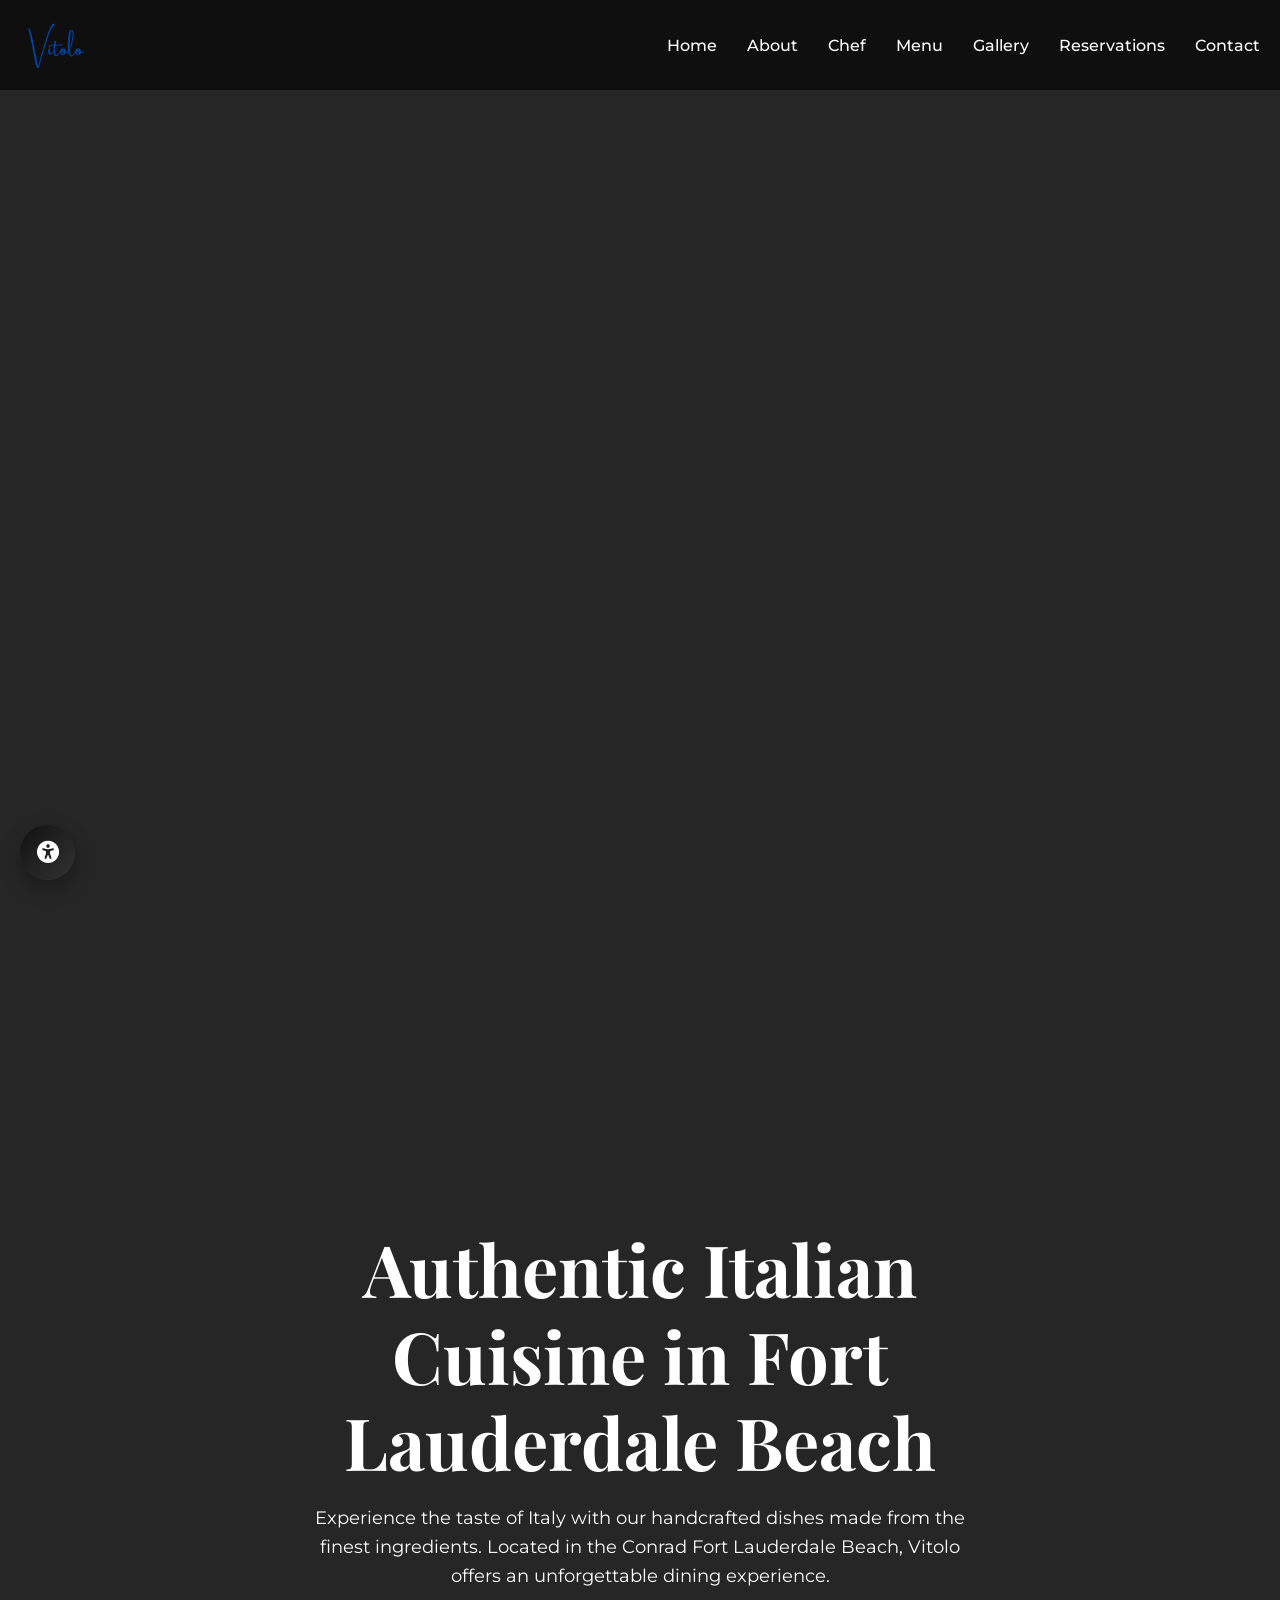
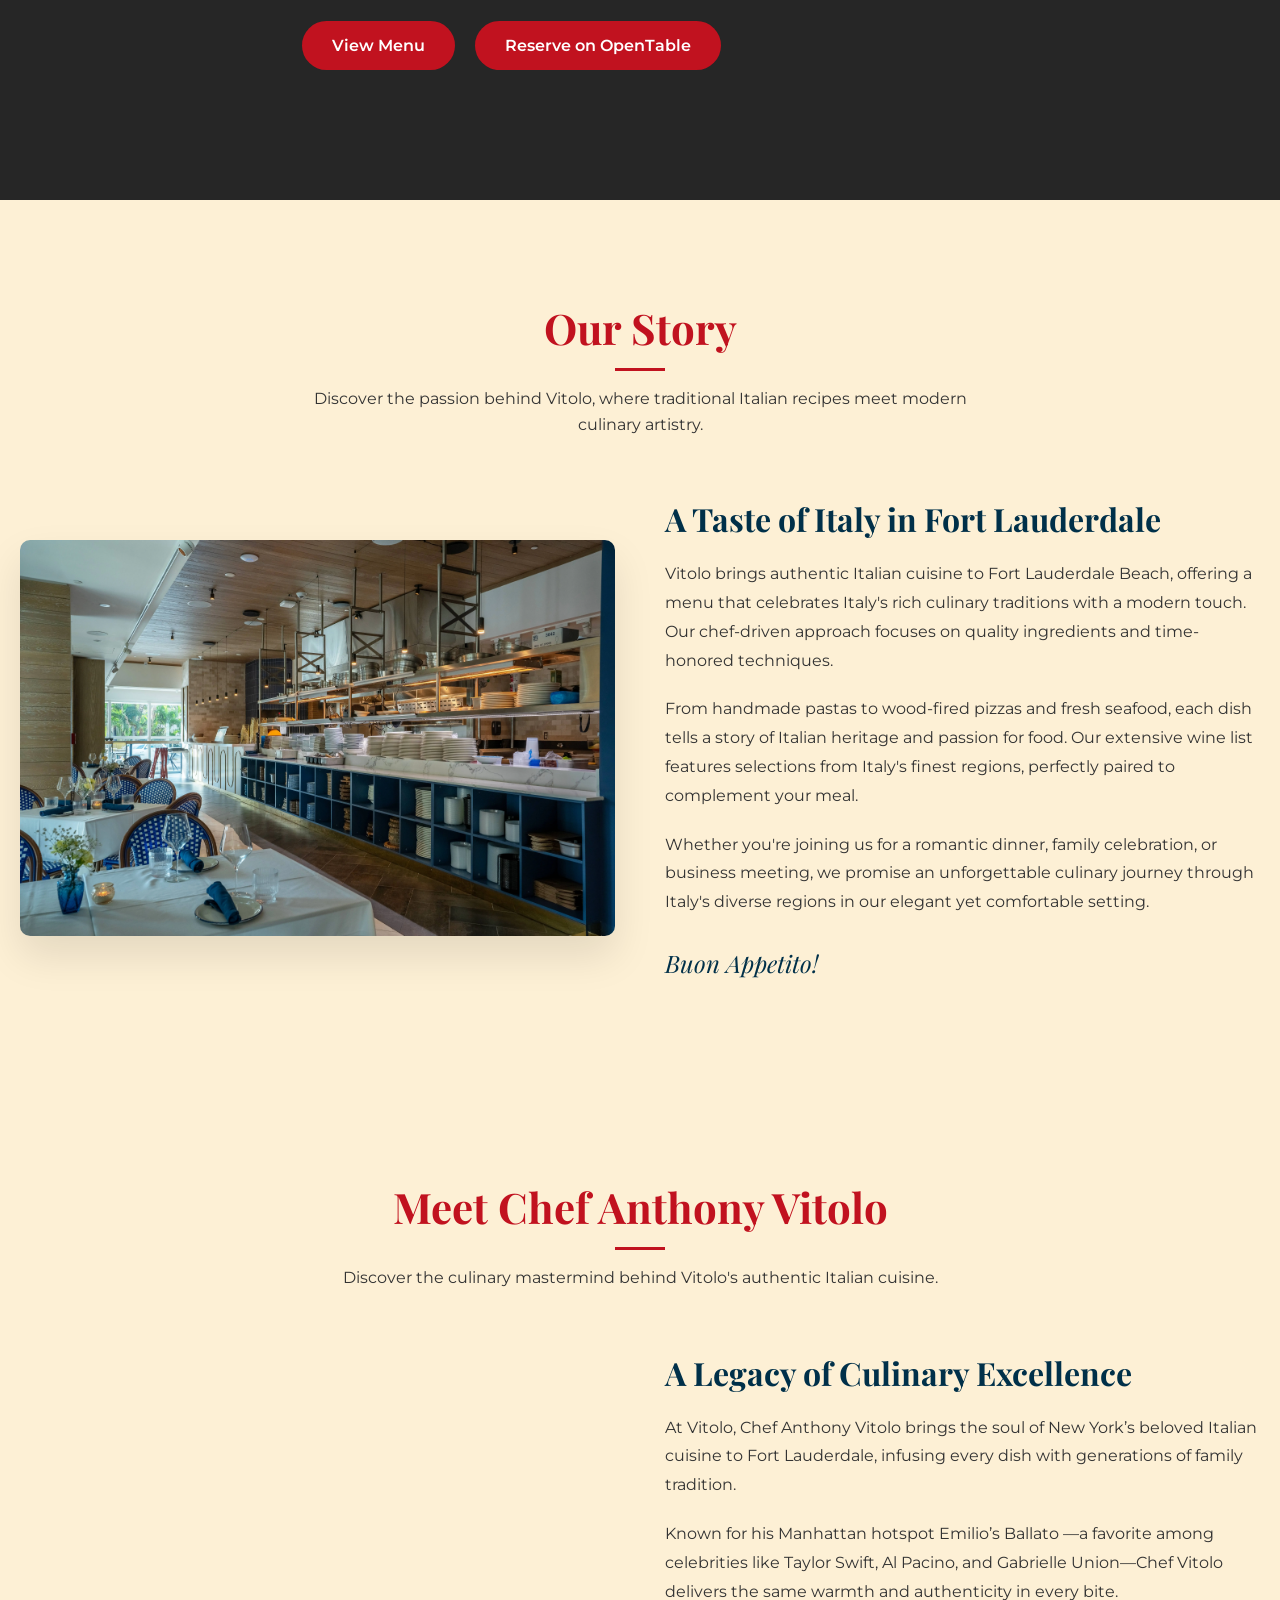
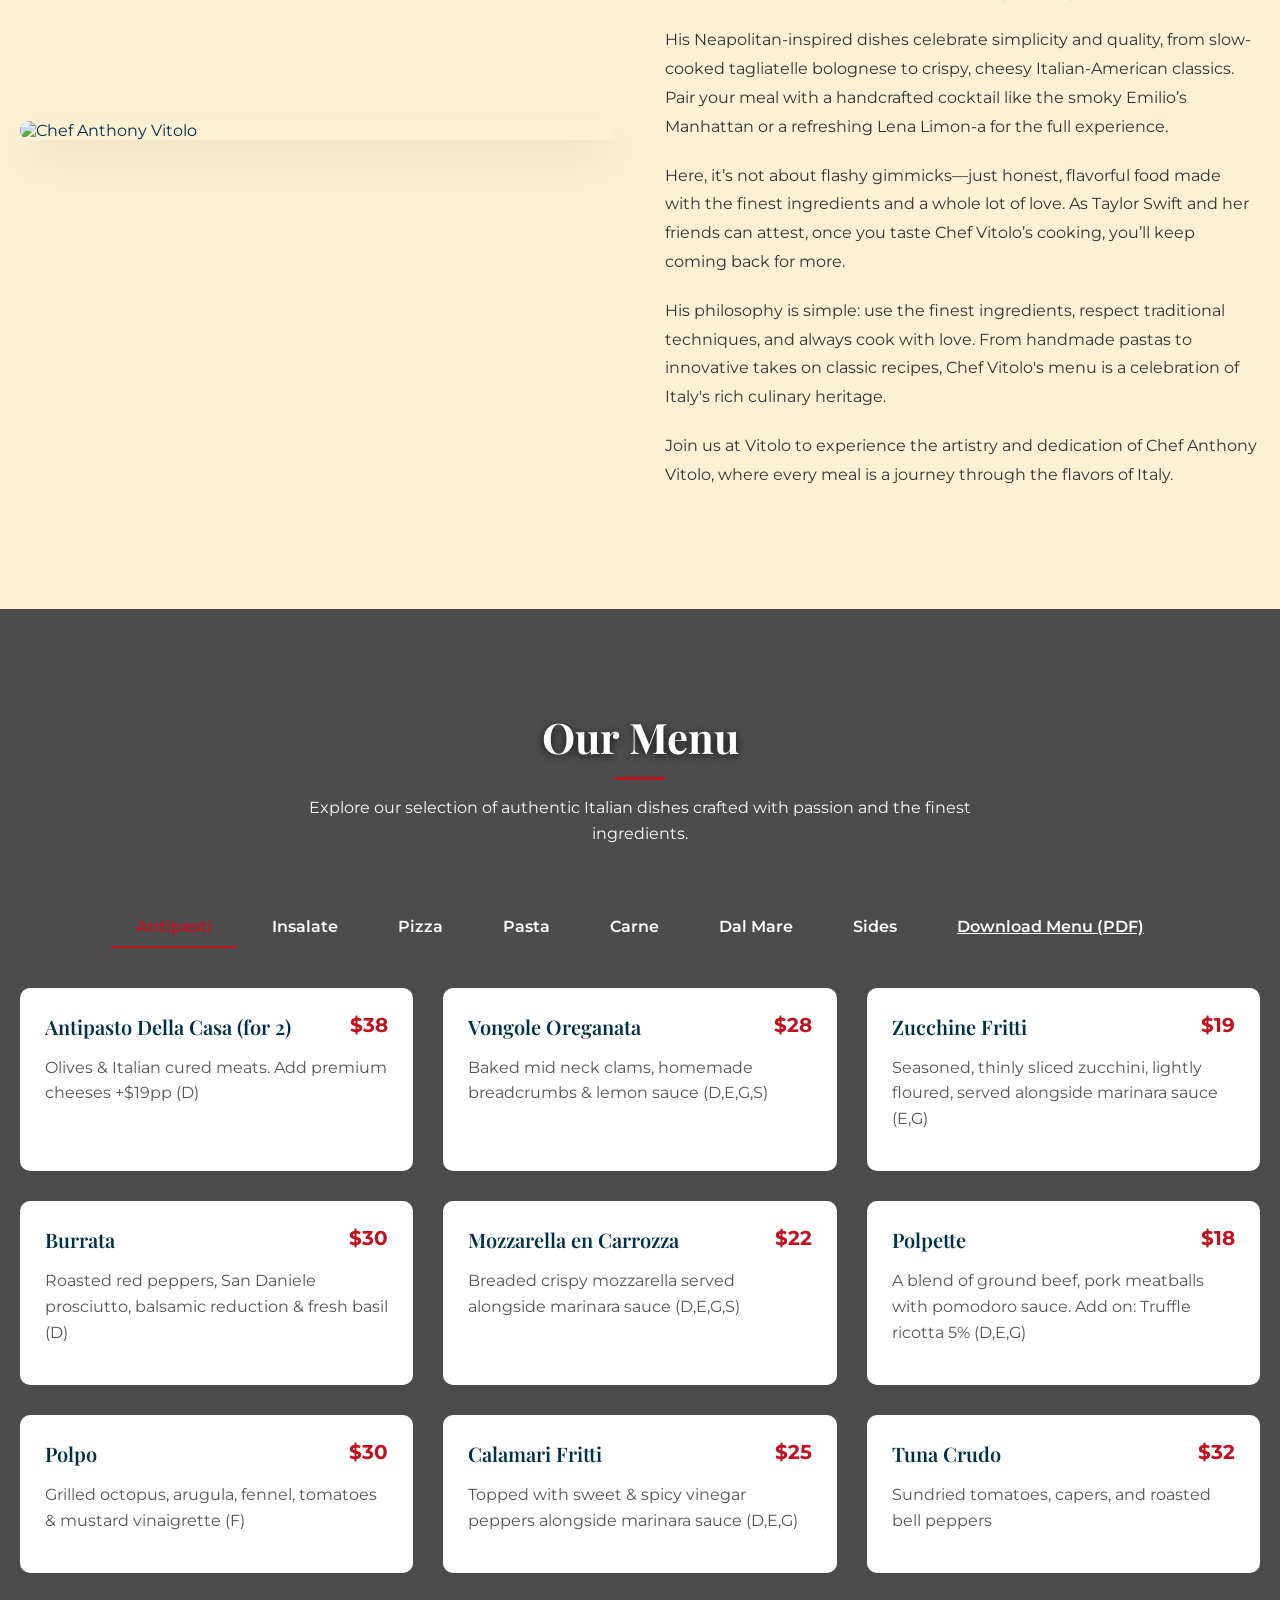
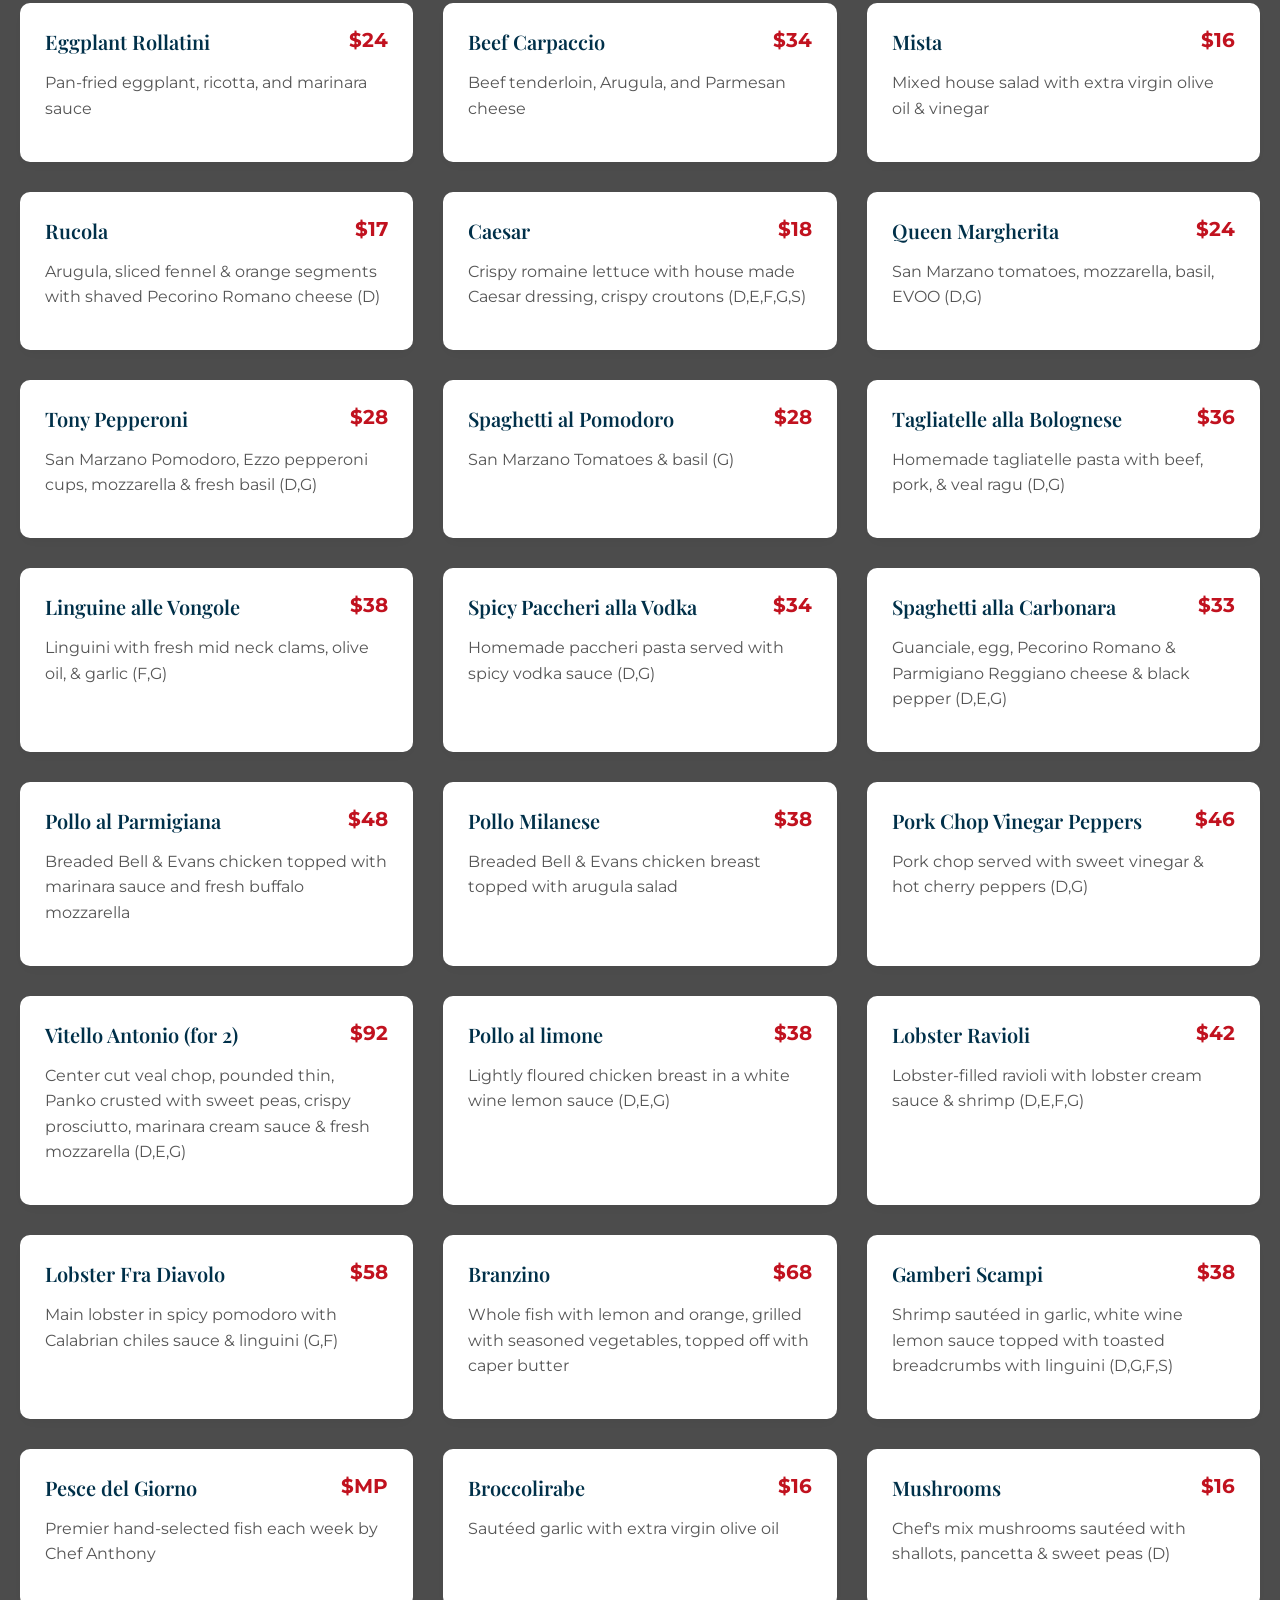
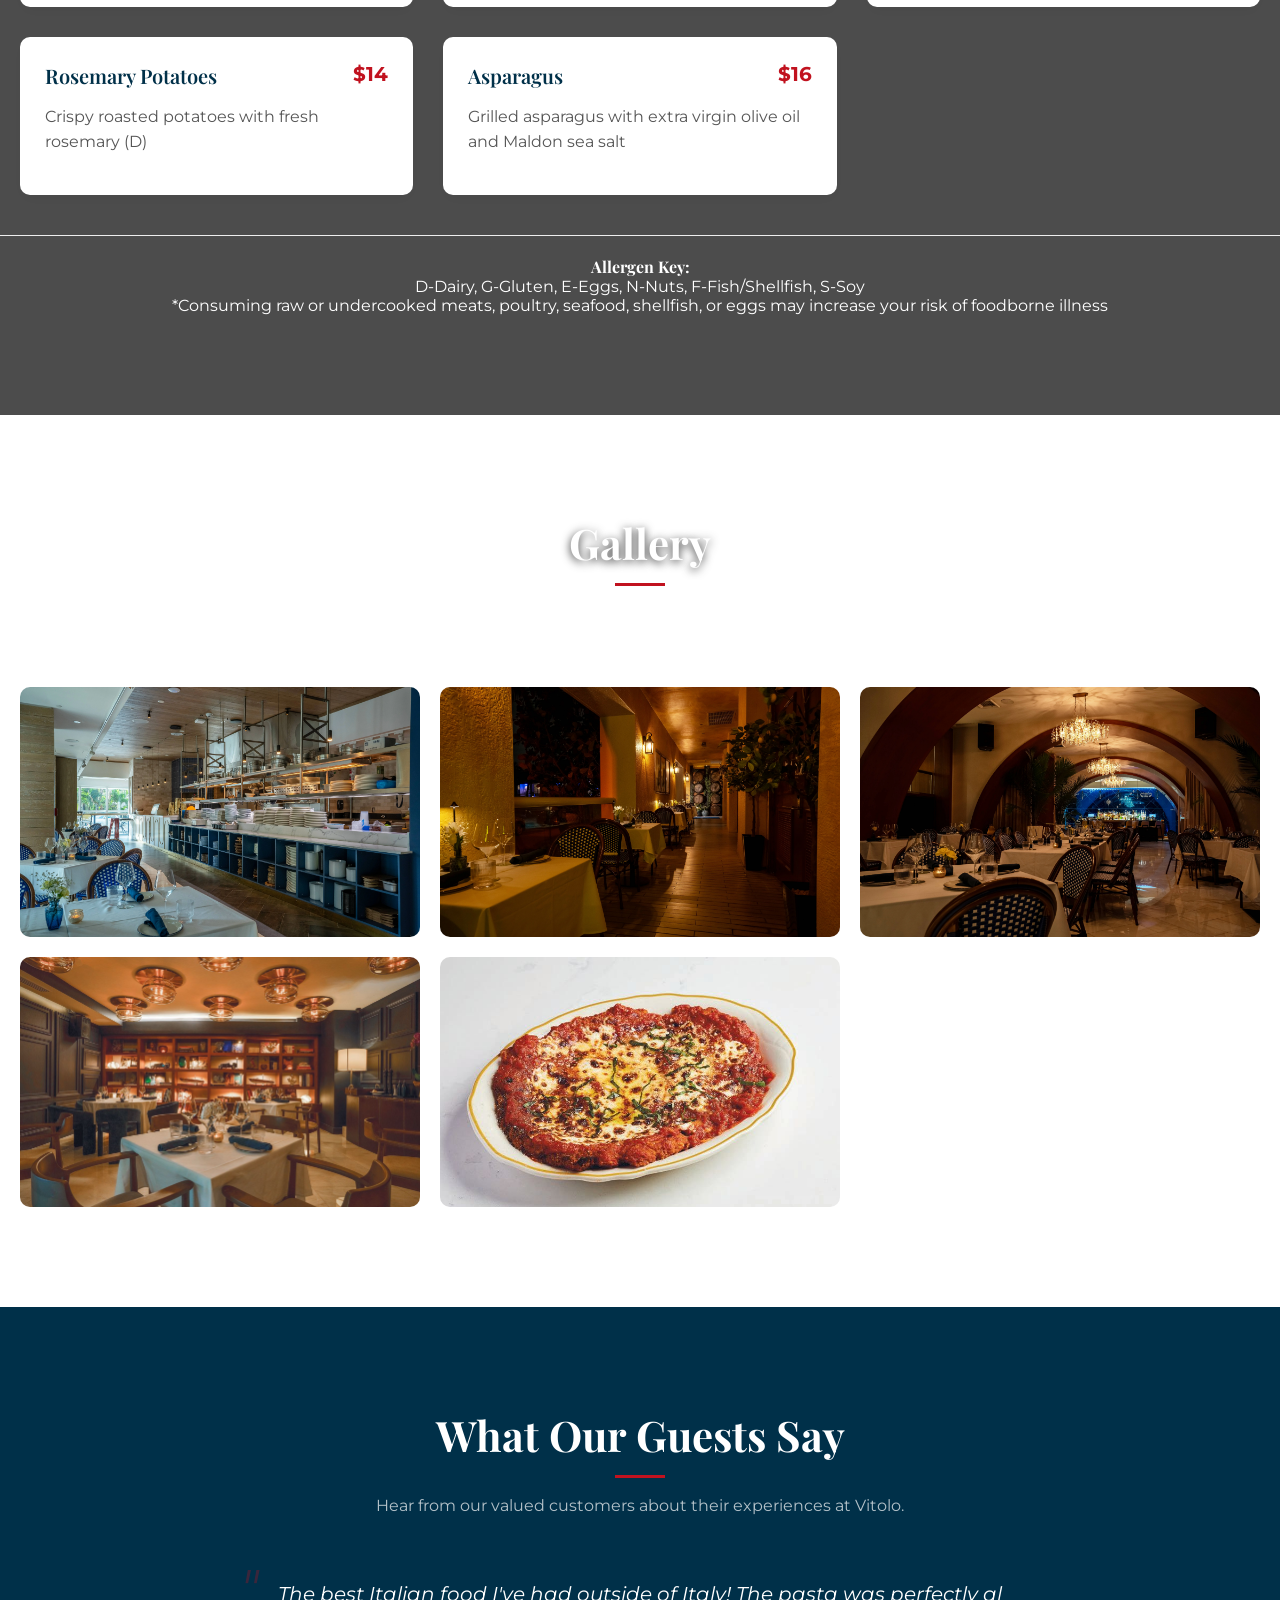
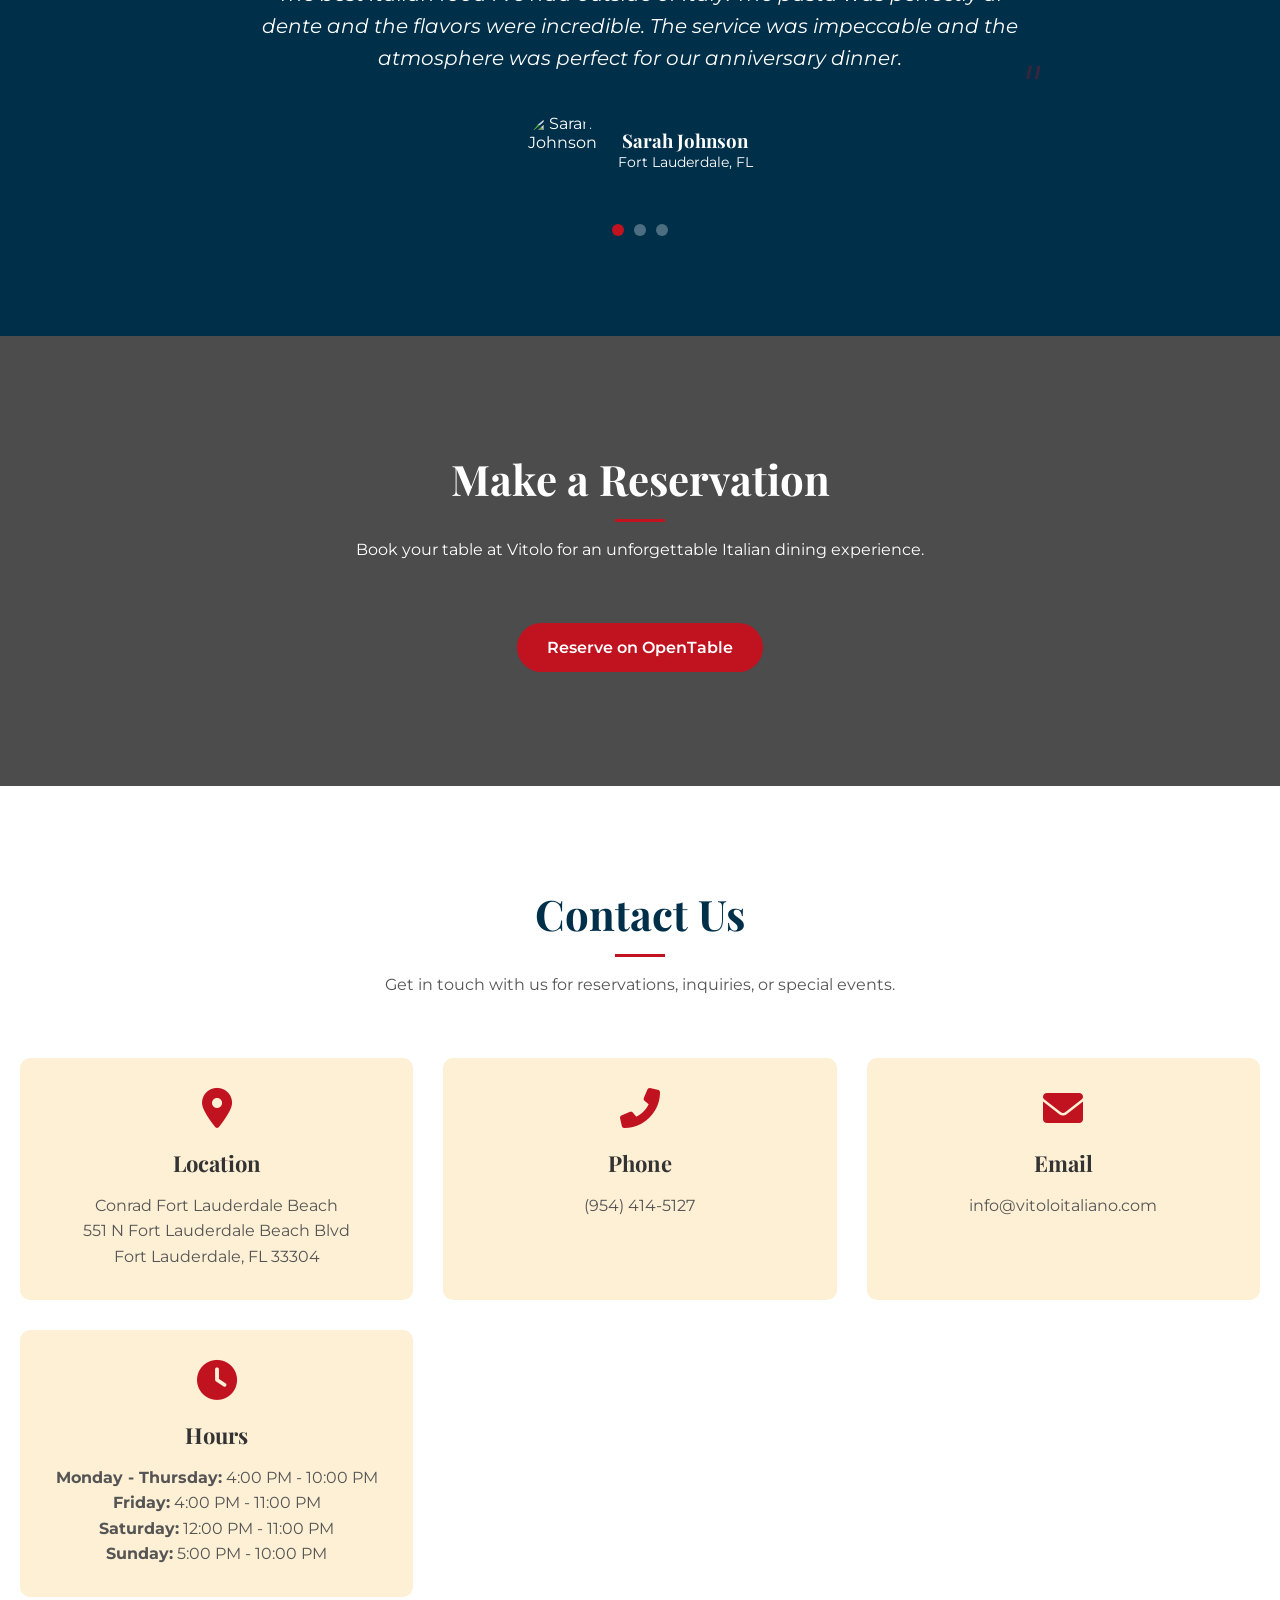
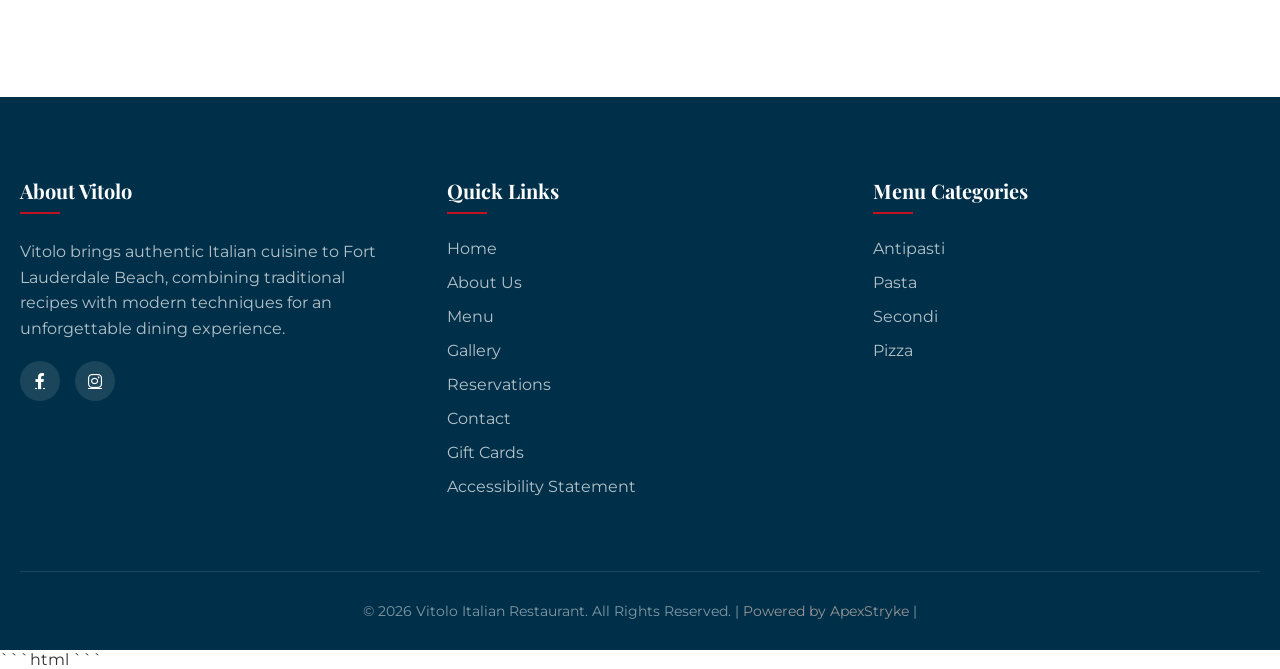
==== commit 16fed481: "fix: accessibility improvements - new page acess" ====
--- a/index.html
+++ b/index.html
@@ -1911,6 +1911,7 @@
                         <li><a href="#reservation">Reservations</a></li>
                         <li><a href="#contact">Contact</a></li>
                         <li><a href="https://ecommerce.custcon.com/Purchase/Select?c=03fcb339-8046-45b0-bfc2-ac5dffc1fbd4">Gift Cards</a></li>
+                        <li><a href="accessibility.html">Accessibility Statement</a></li>
                     </ul>
                 </div>
                 <div class="footer-col">
@@ -2199,7 +2200,7 @@
     <button onclick="toggleSaturation()" aria-pressed="false">Saturation</button>
 
     <!-- 🔥 RESET we właściwym miejscu -->
-    <button onclick="resetAccessibility()" class="reset-btn">♻️ Reset</button>
+    <button onclick="resetAccessibility()" class="reset-btn">Reset</button>
   </div>
 </div>
 
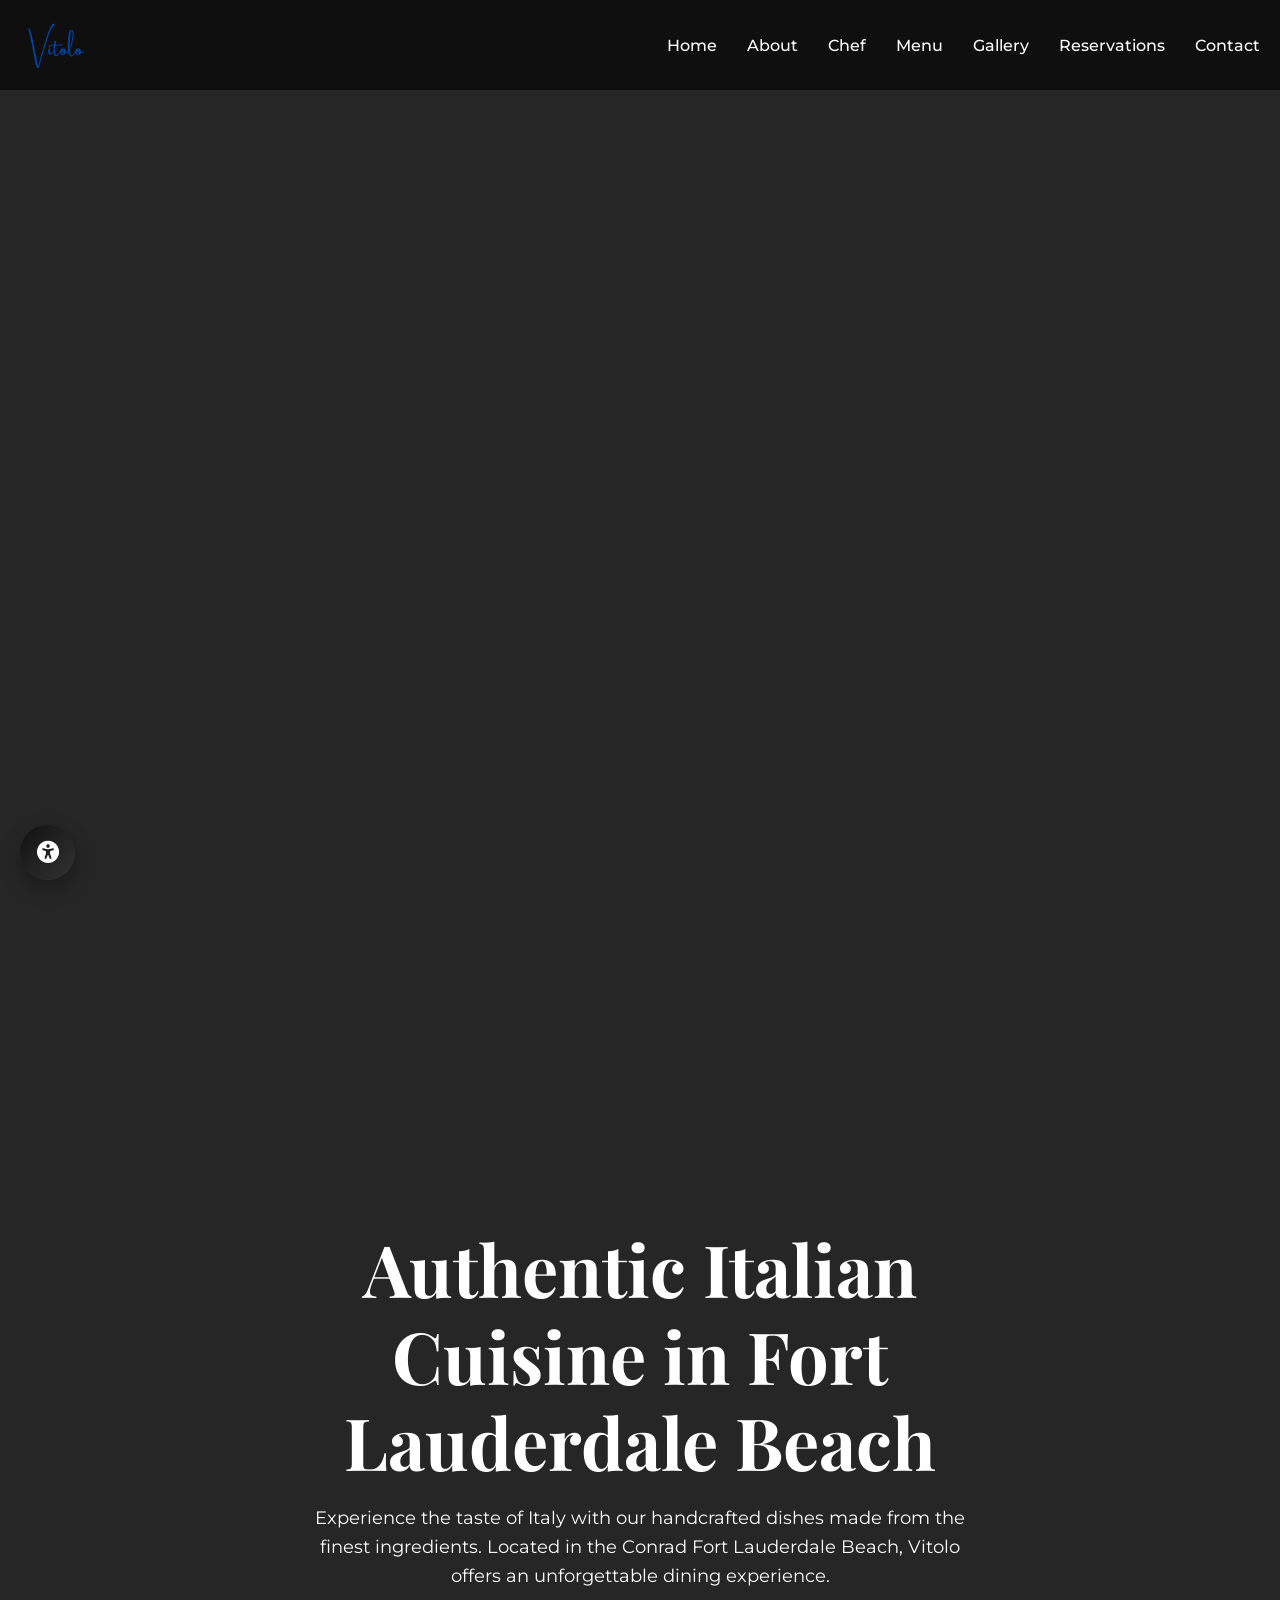
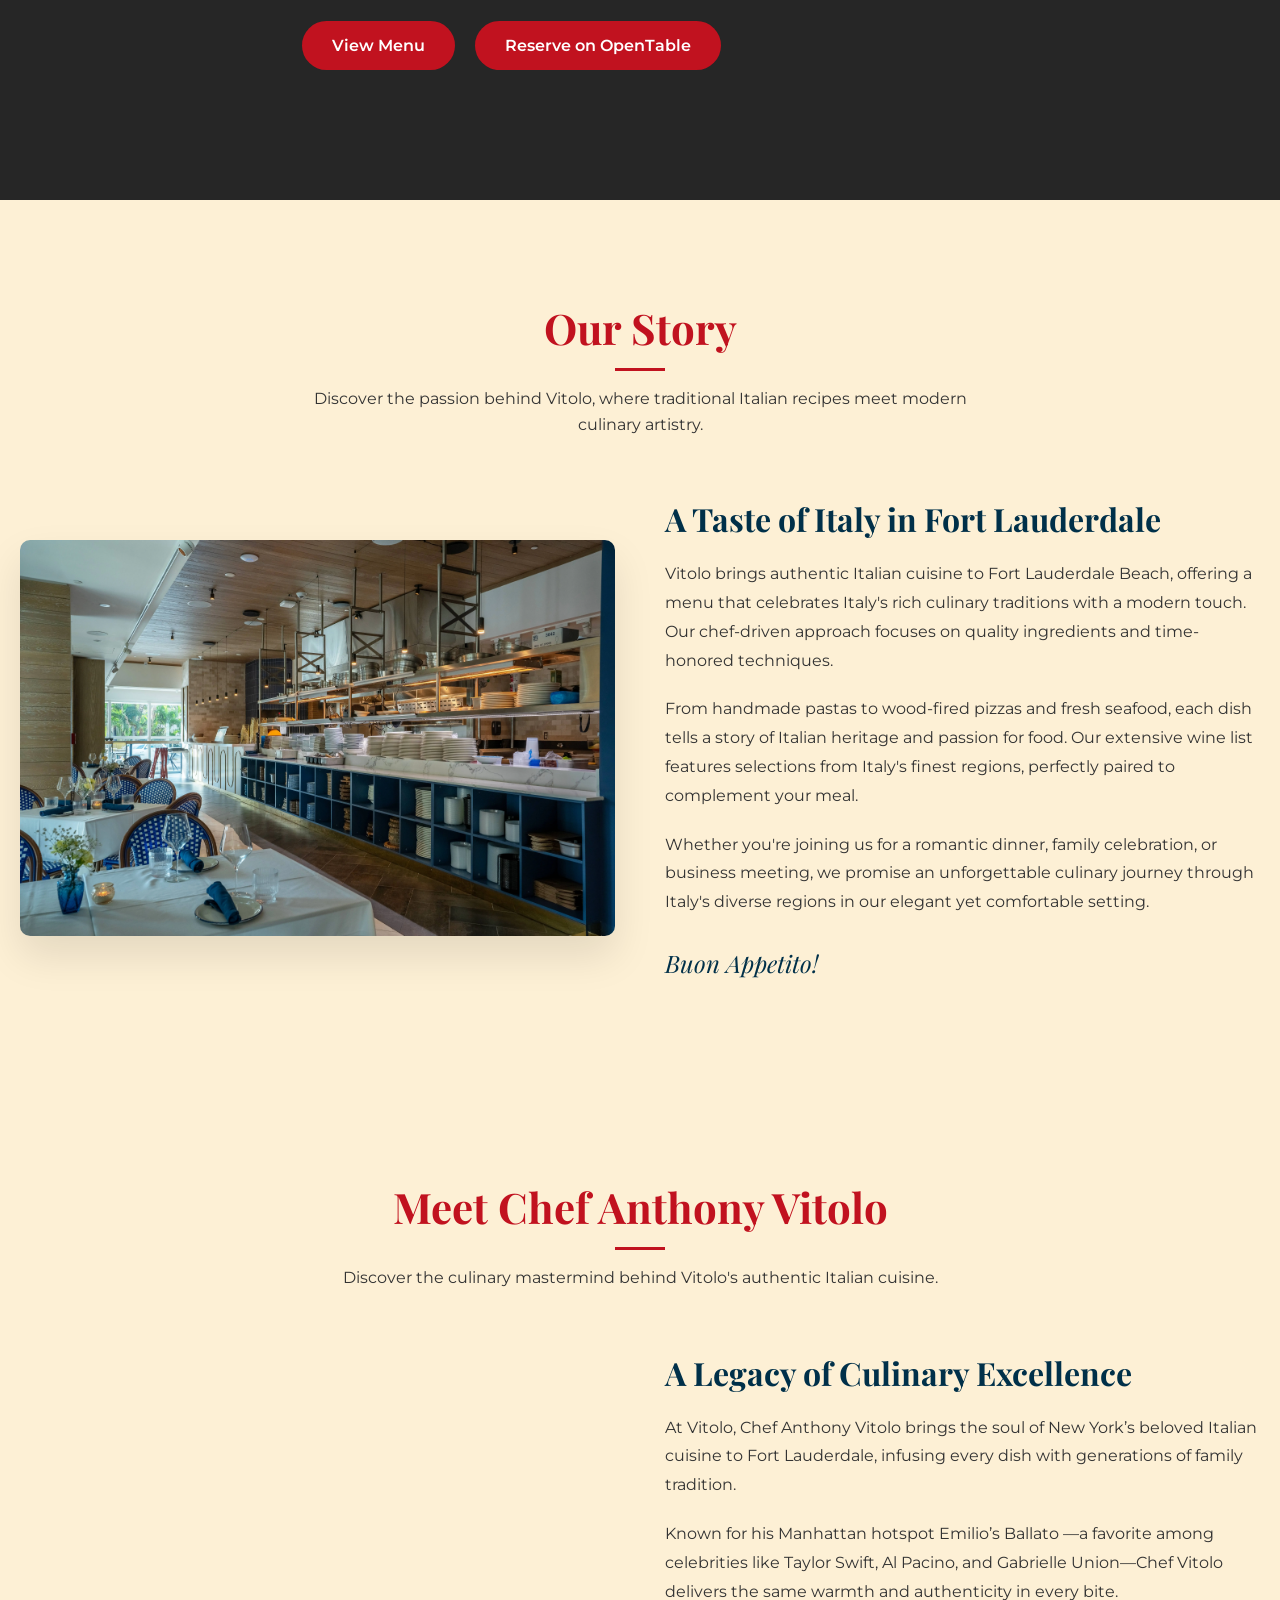
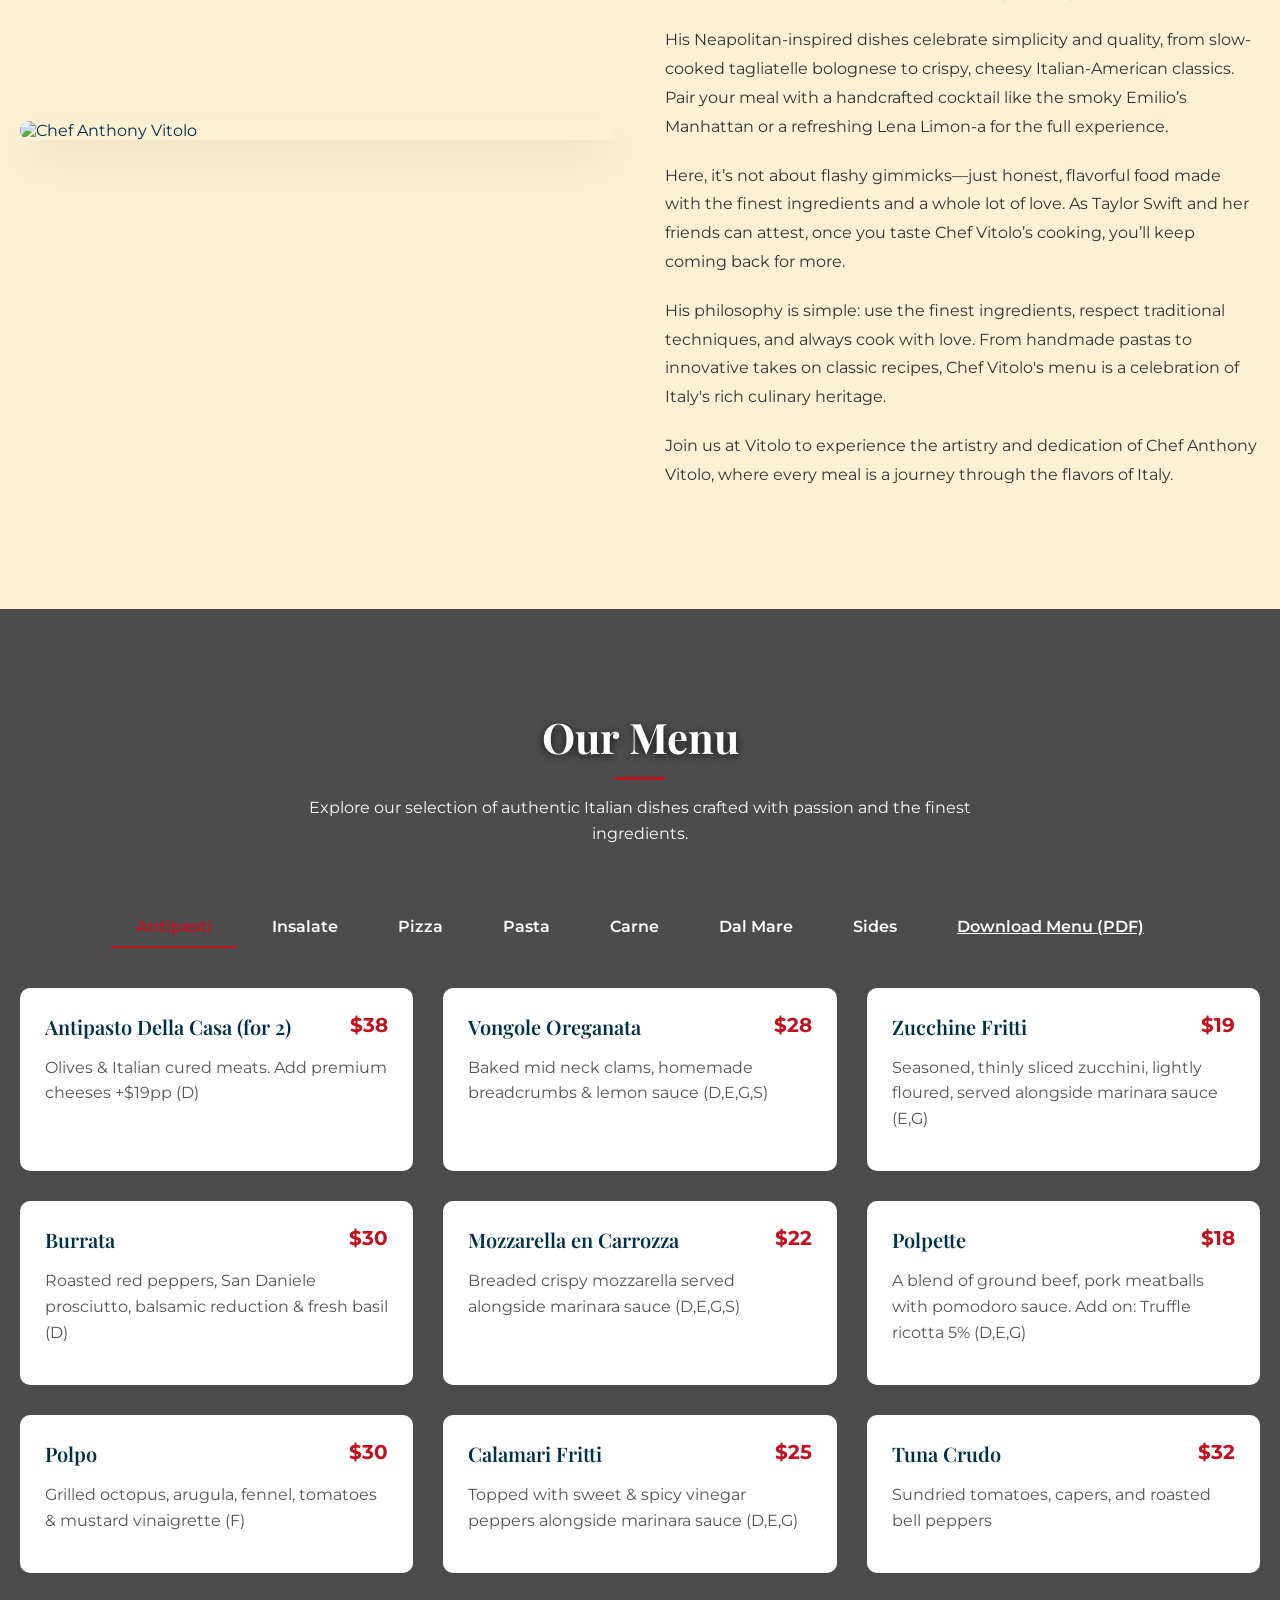
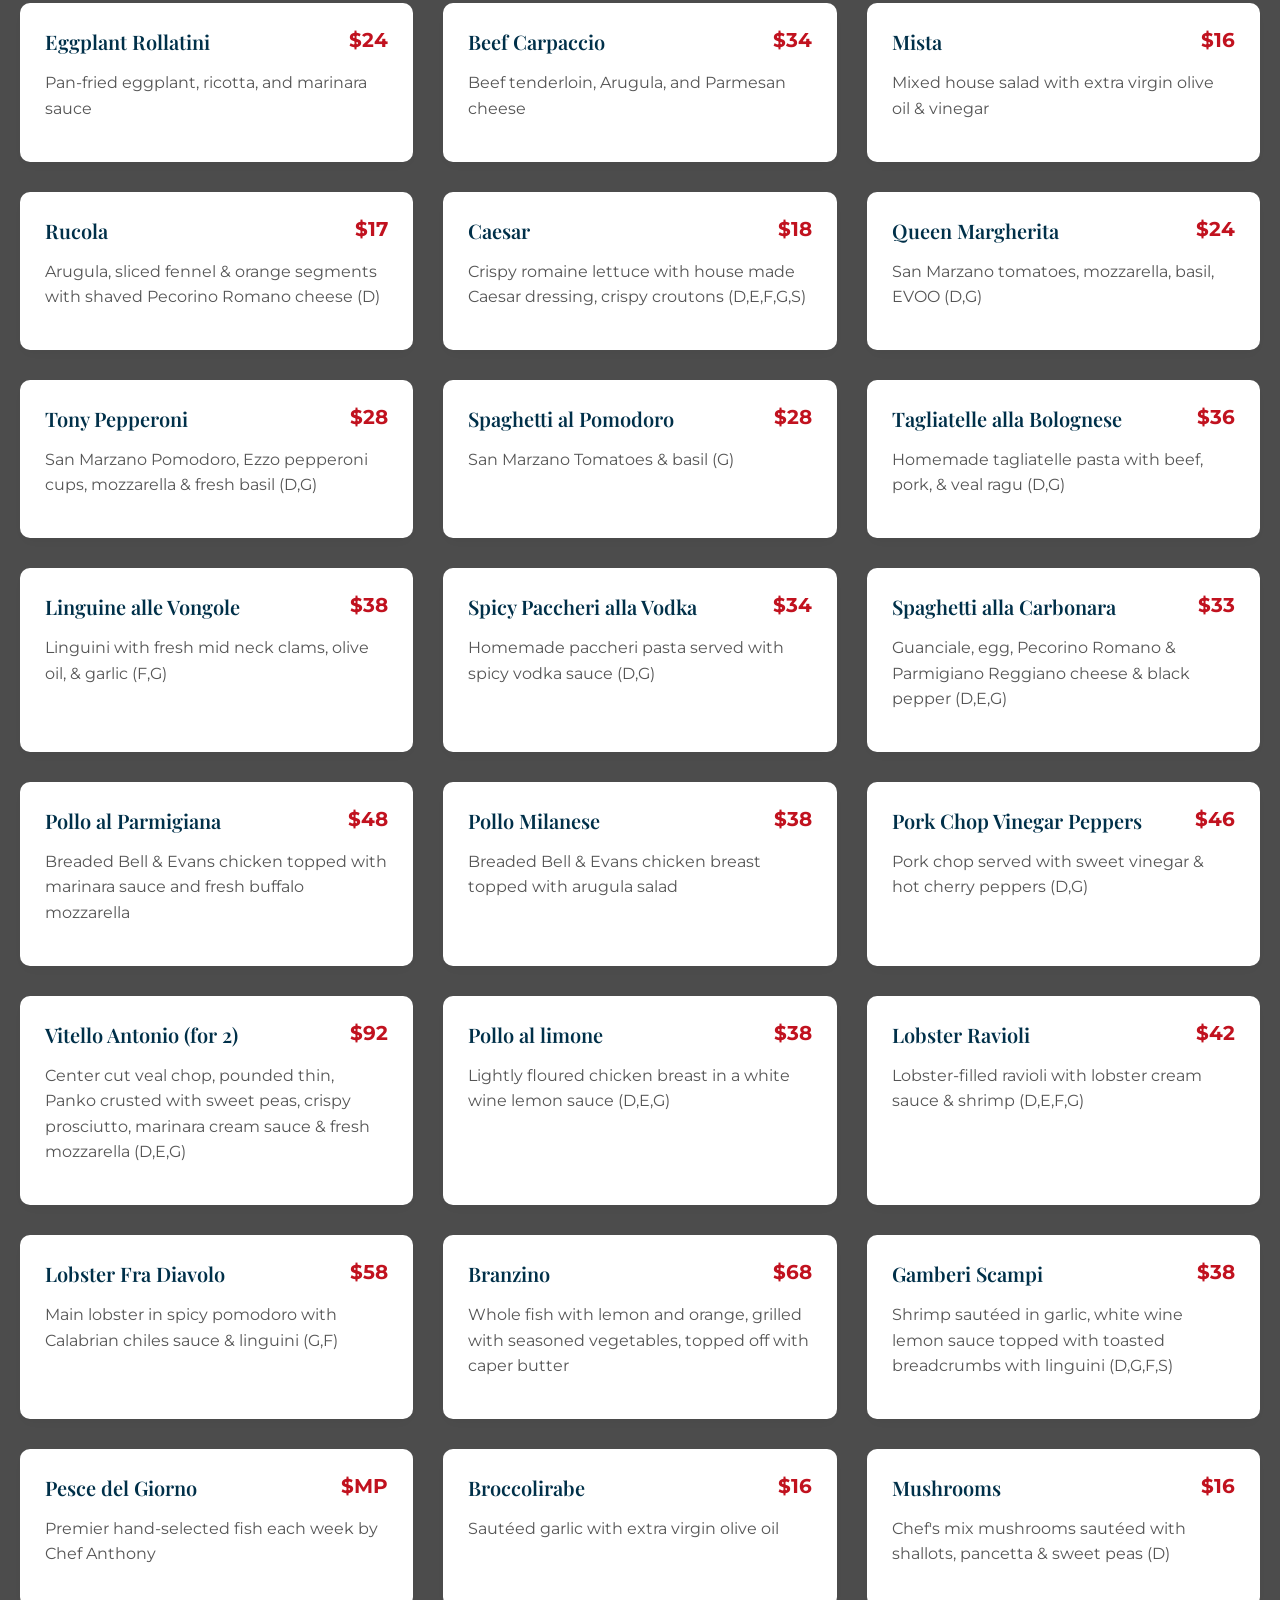
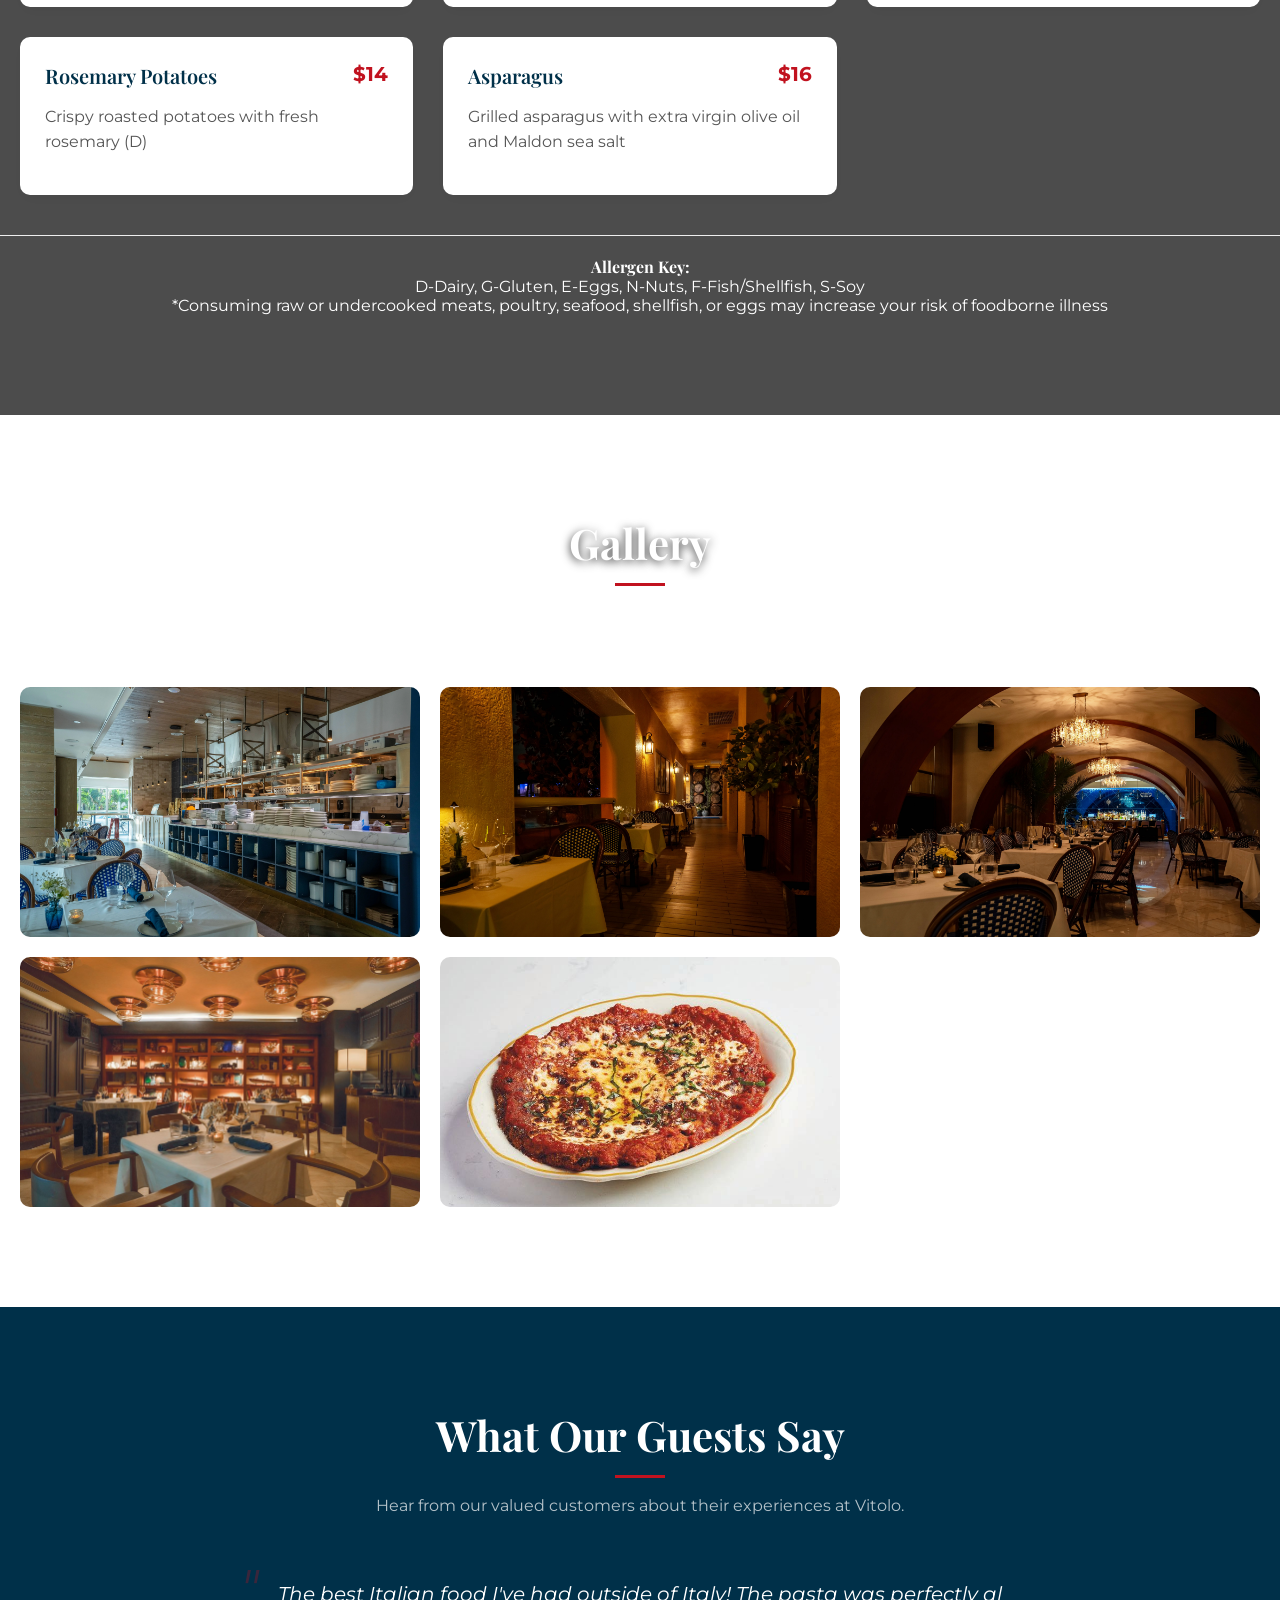
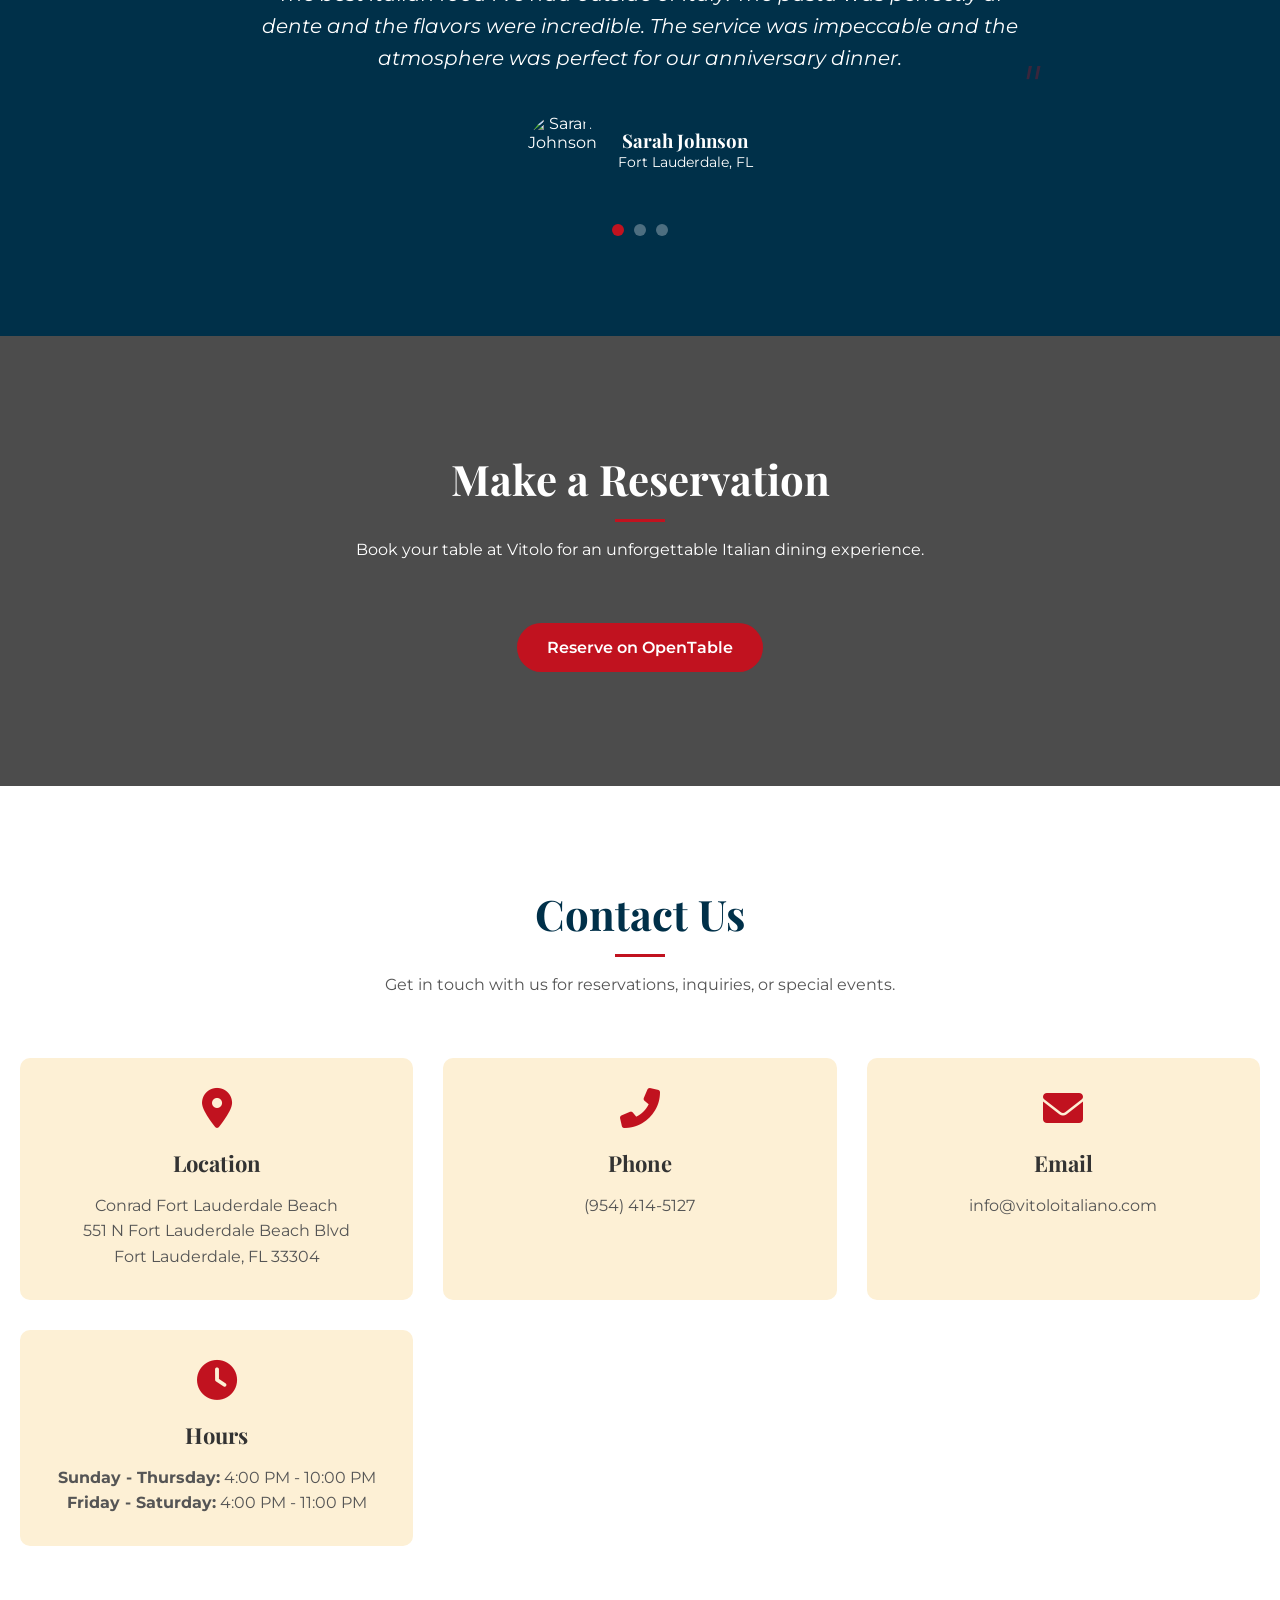
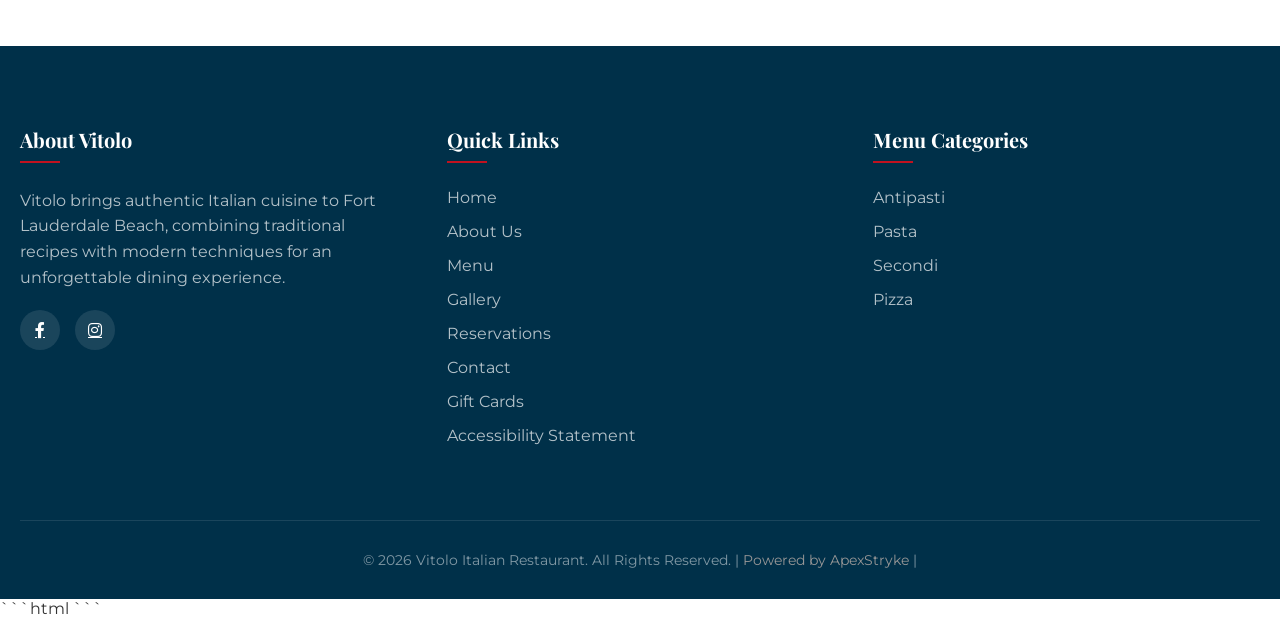
==== commit 800206ca: "h" ====
--- a/index.html
+++ b/index.html
@@ -1880,10 +1880,10 @@
                 <div class="contact-card">
                     <i class="fas fa-clock" aria-hidden="true"></i>
                     <h3>Hours</h3>
-                    <p><strong>Monday - Thursday:</strong> 4:00 PM - 10:00 PM</p>
-                    <p><strong>Friday:</strong> 4:00 PM - 11:00 PM</p>
-                    <p><strong>Saturday:</strong> 12:00 PM - 11:00 PM</p>
-                    <p><strong>Sunday:</strong> 5:00 PM - 10:00 PM</p>
+                    <p><strong>Sunday - Thursday:</strong> 4:00 PM - 10:00 PM</p>
+                    <p><strong>Friday - Saturday:</strong> 4:00 PM - 11:00 PM</p>
+                    <!-- <p><strong>Saturday:</strong> 12:00 PM - 11:00 PM</p>
+                    <p><strong>Sunday:</strong> 5:00 PM - 10:00 PM</p> -->
                 </div>
             </div>
         </div>
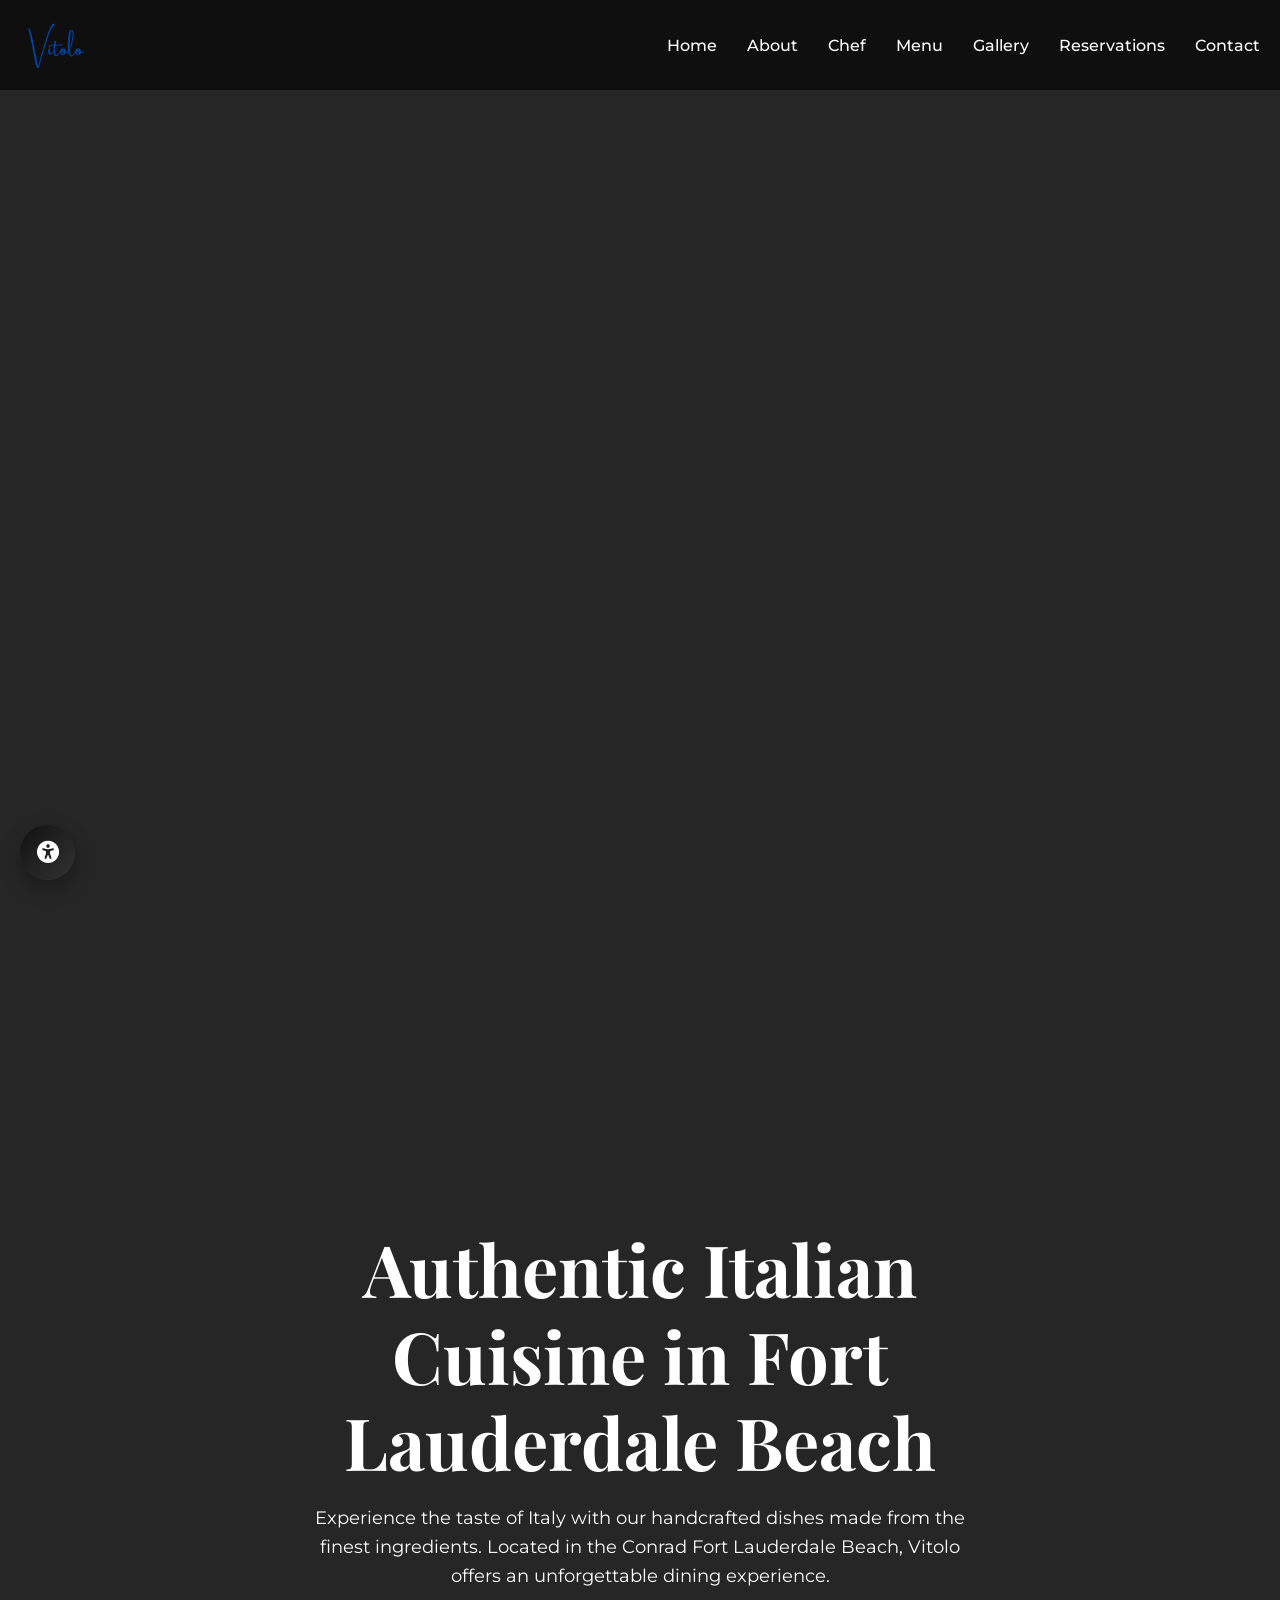
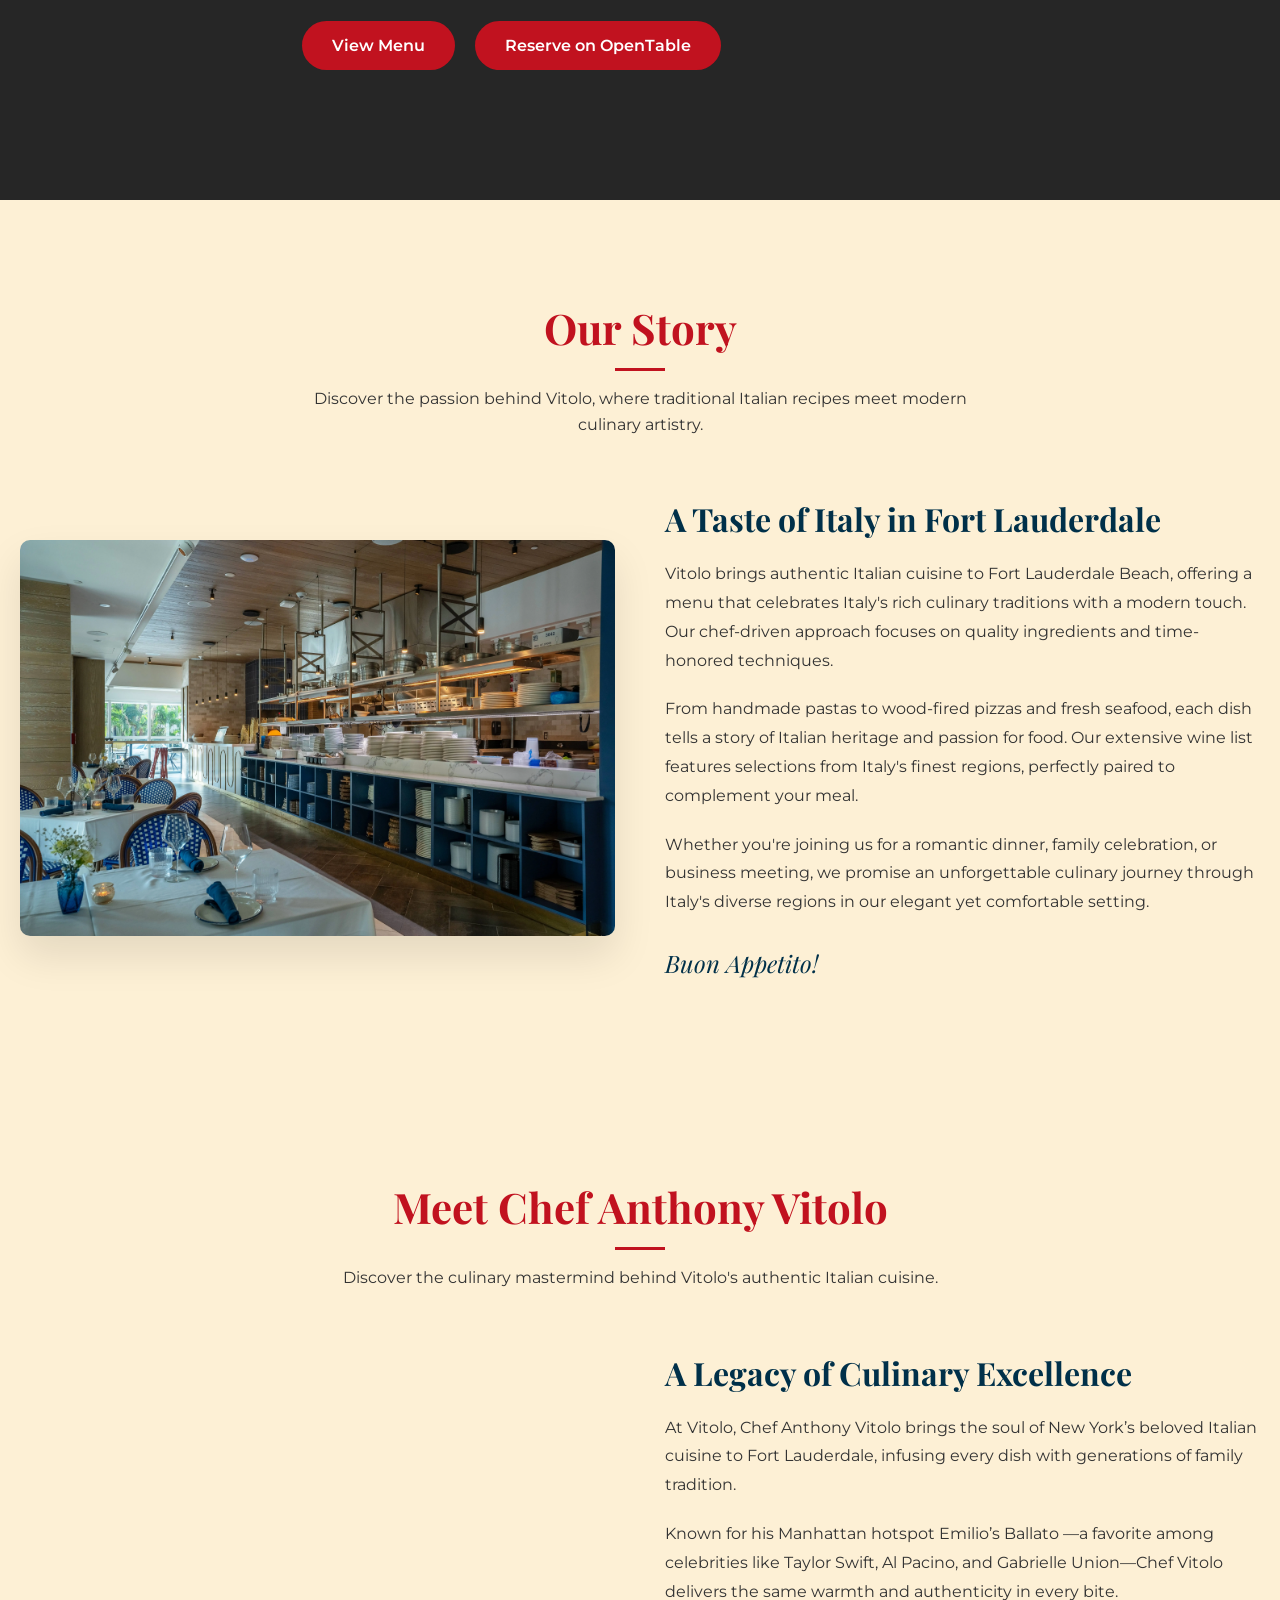
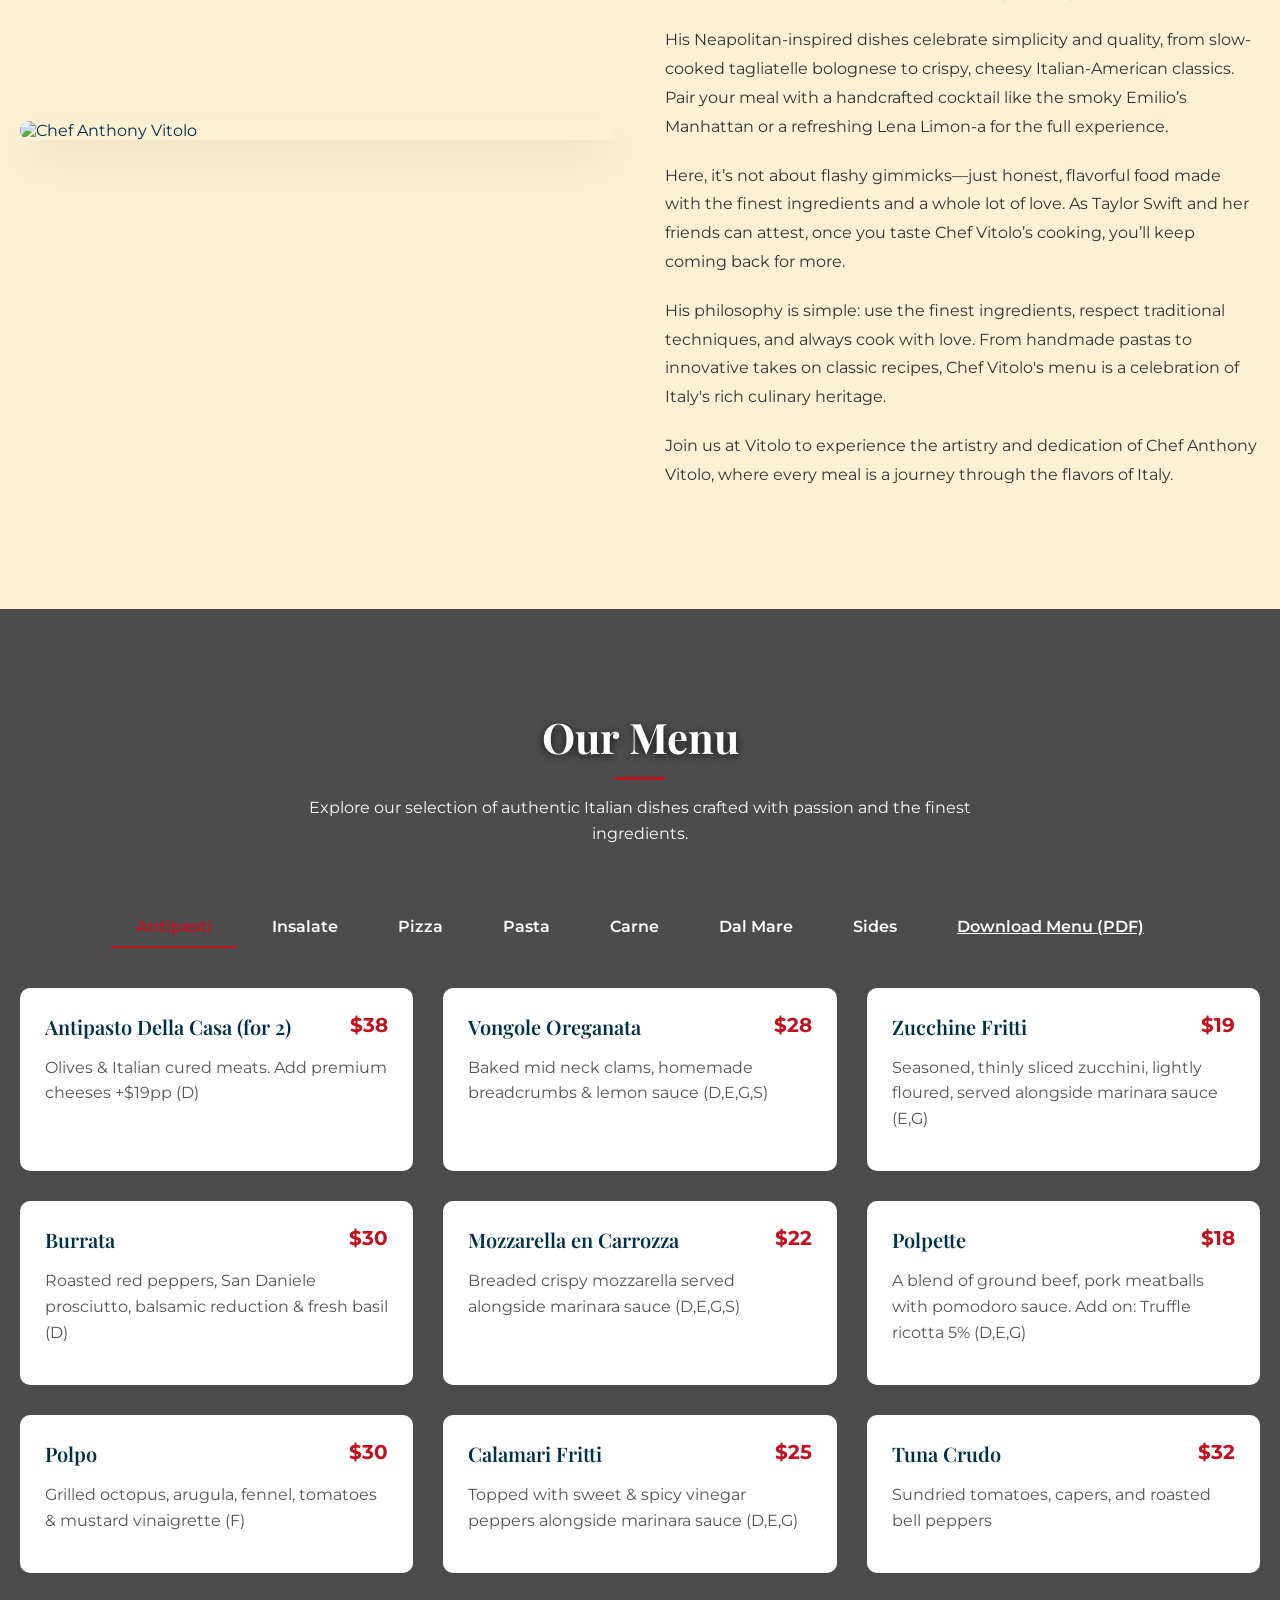
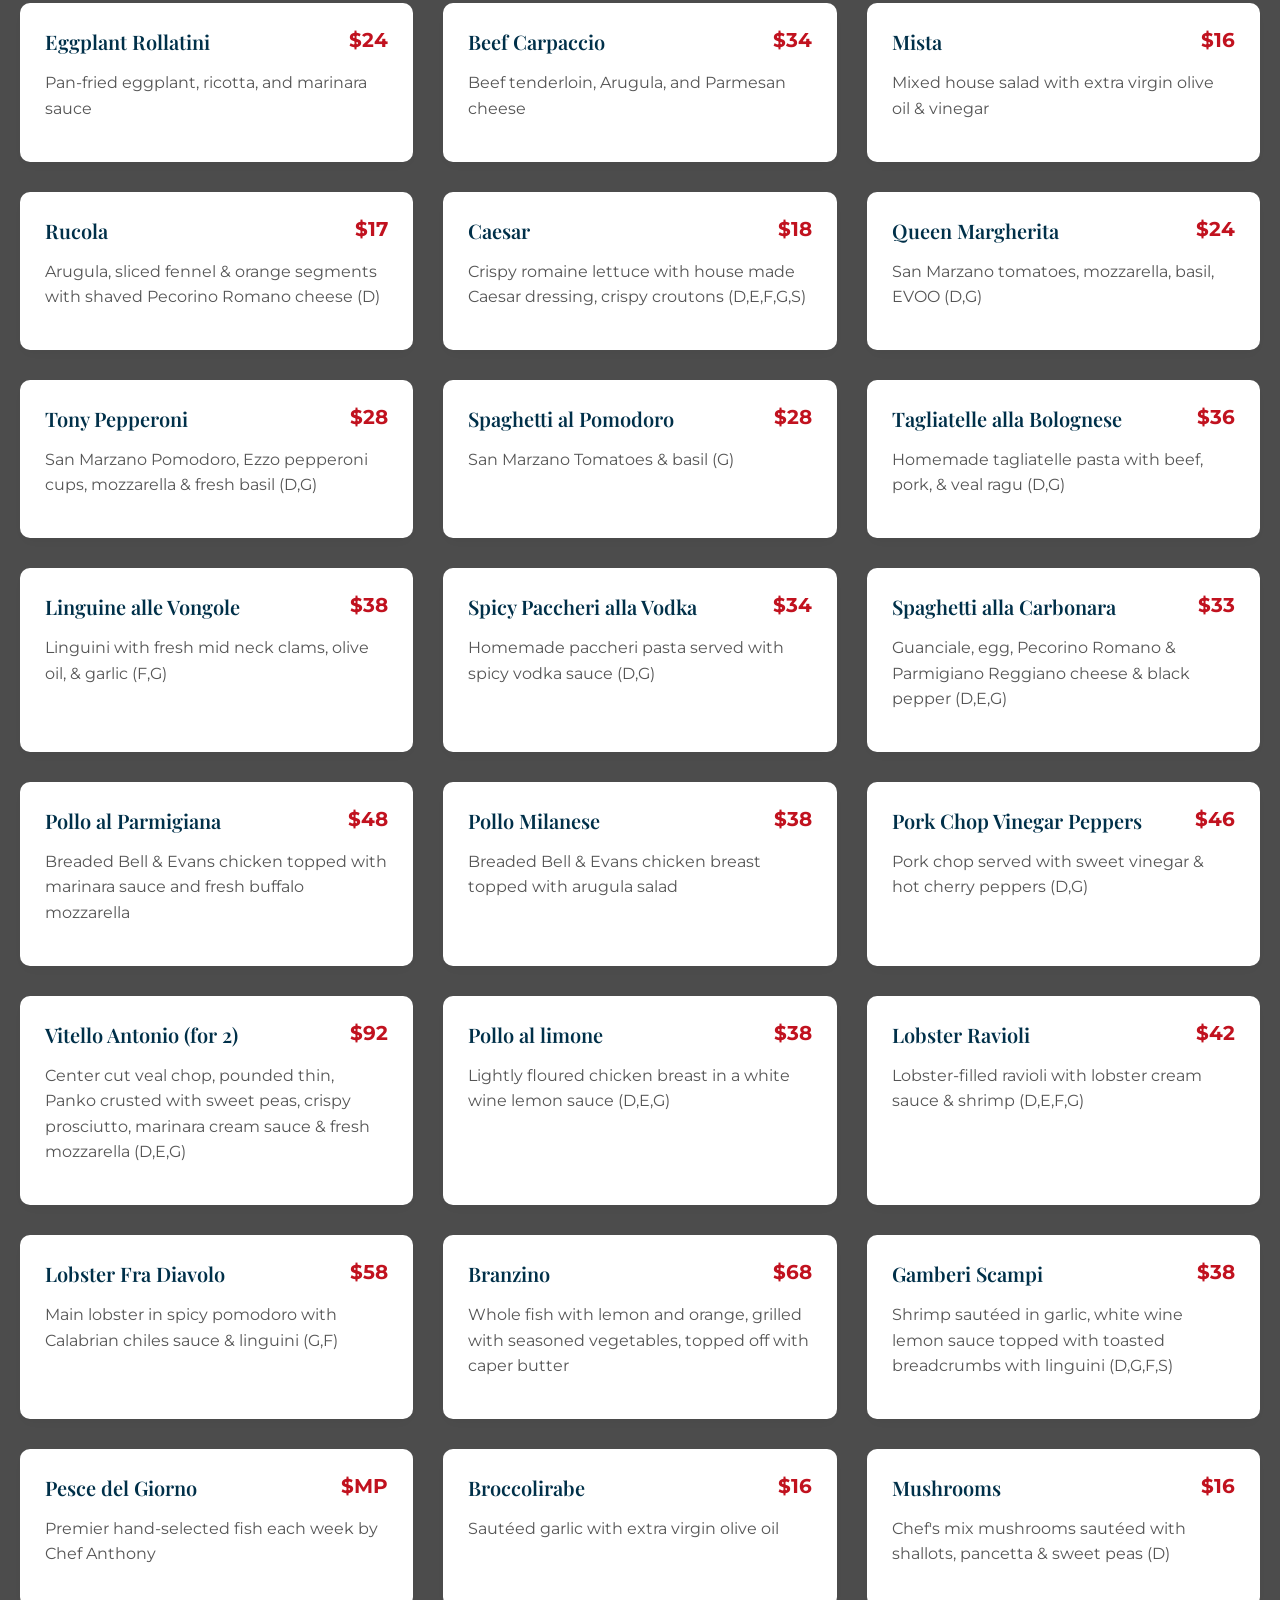
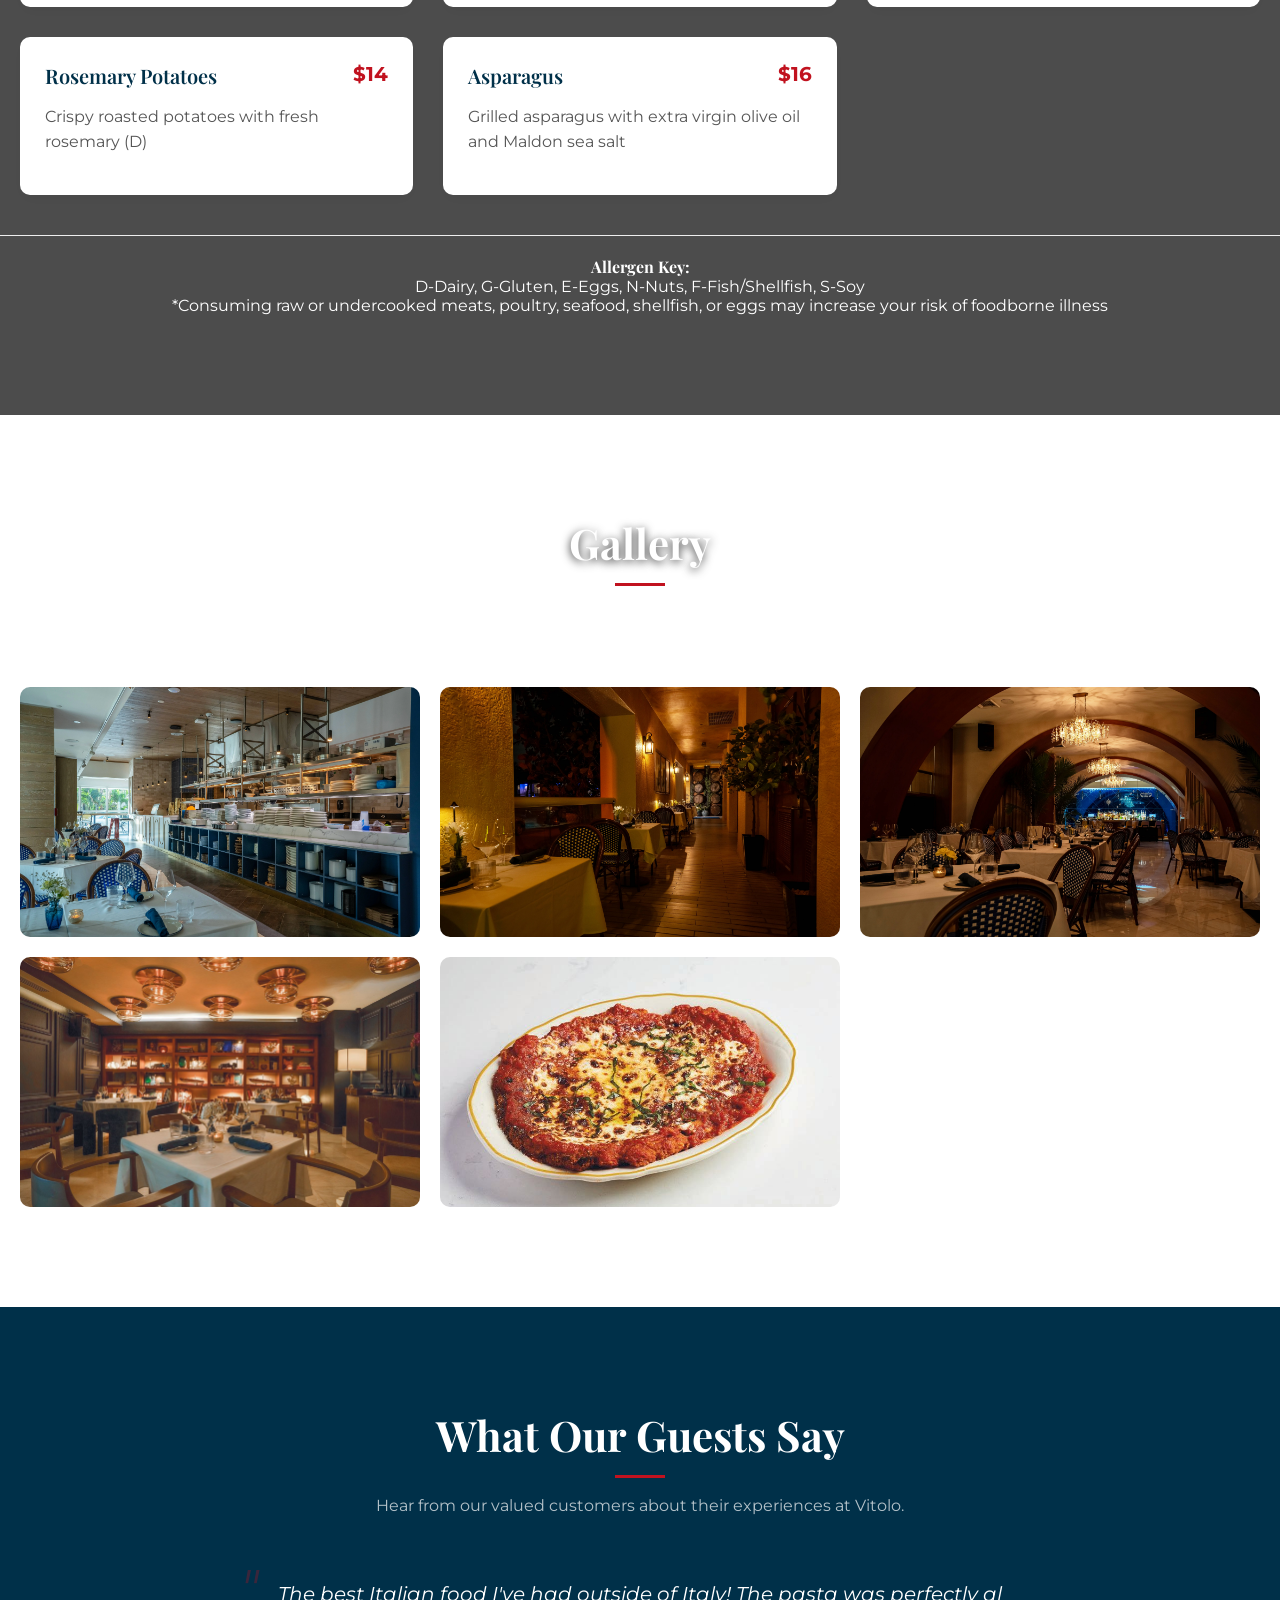
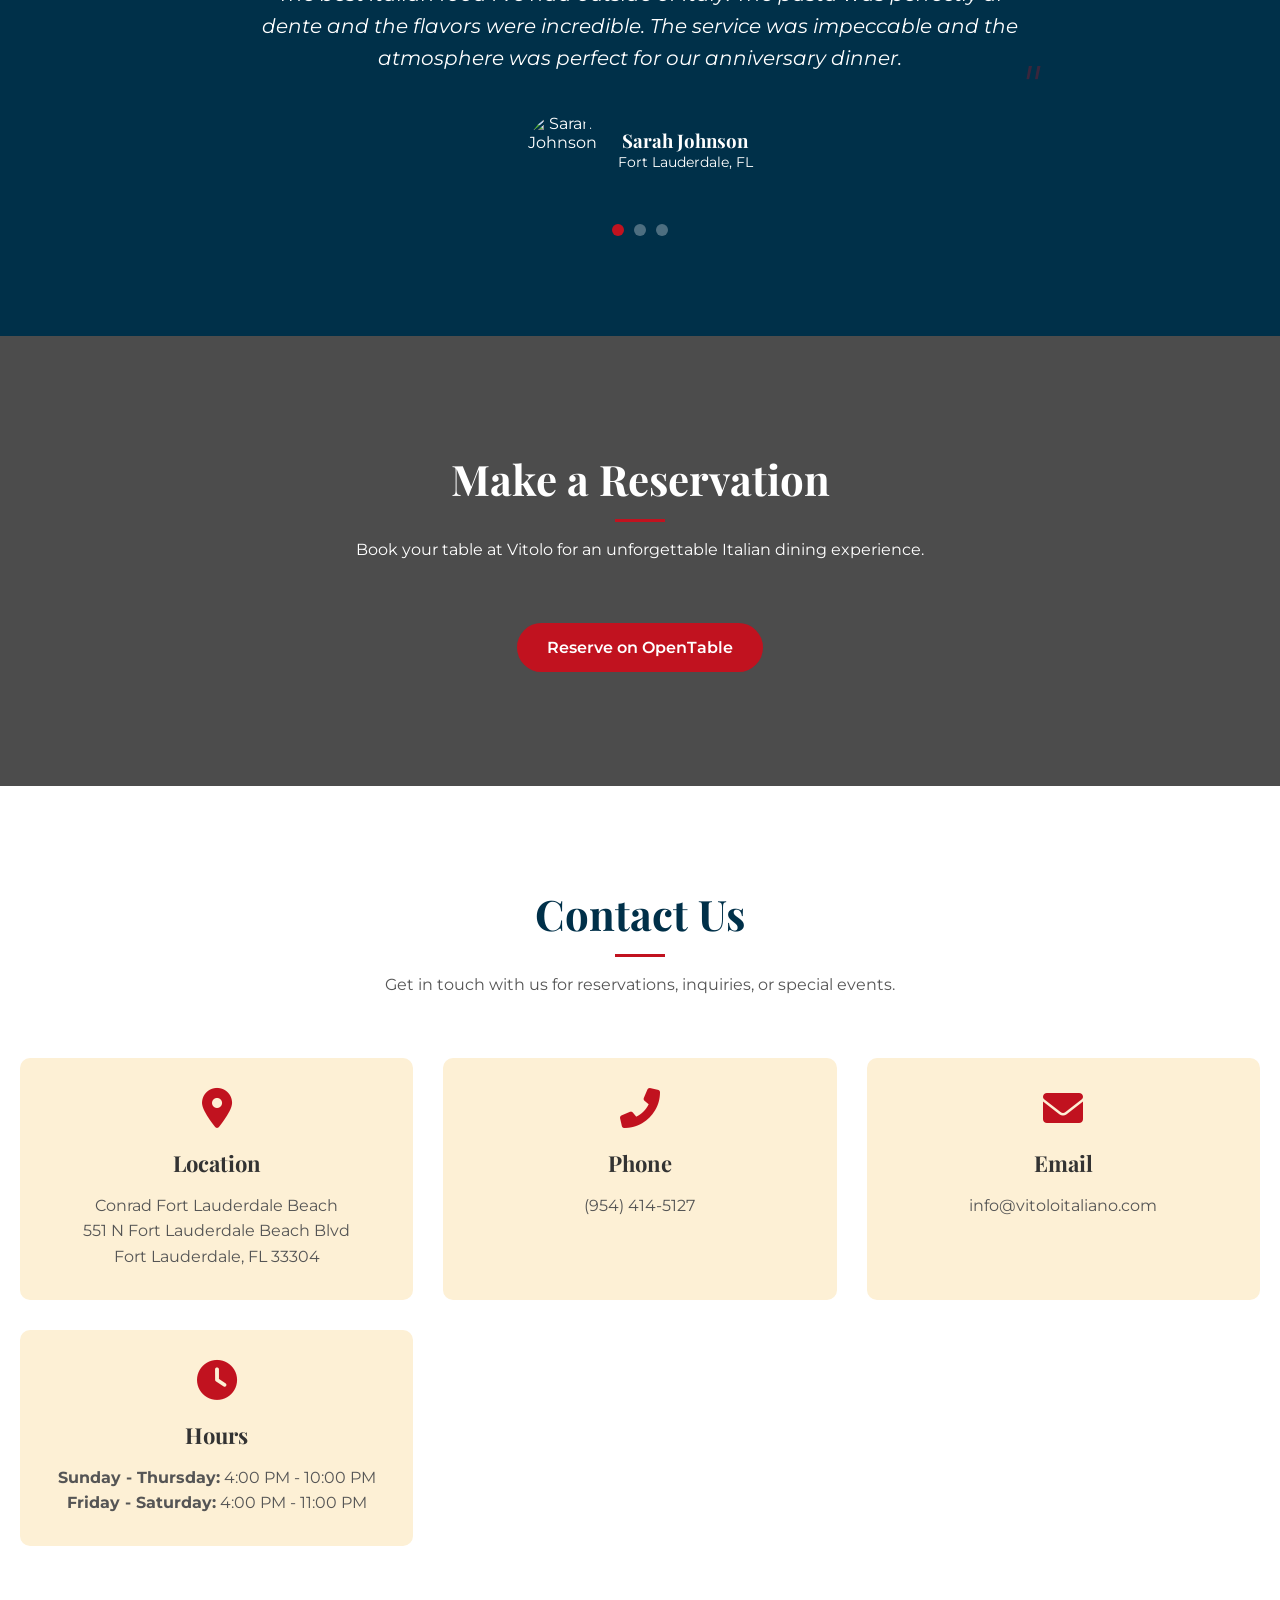
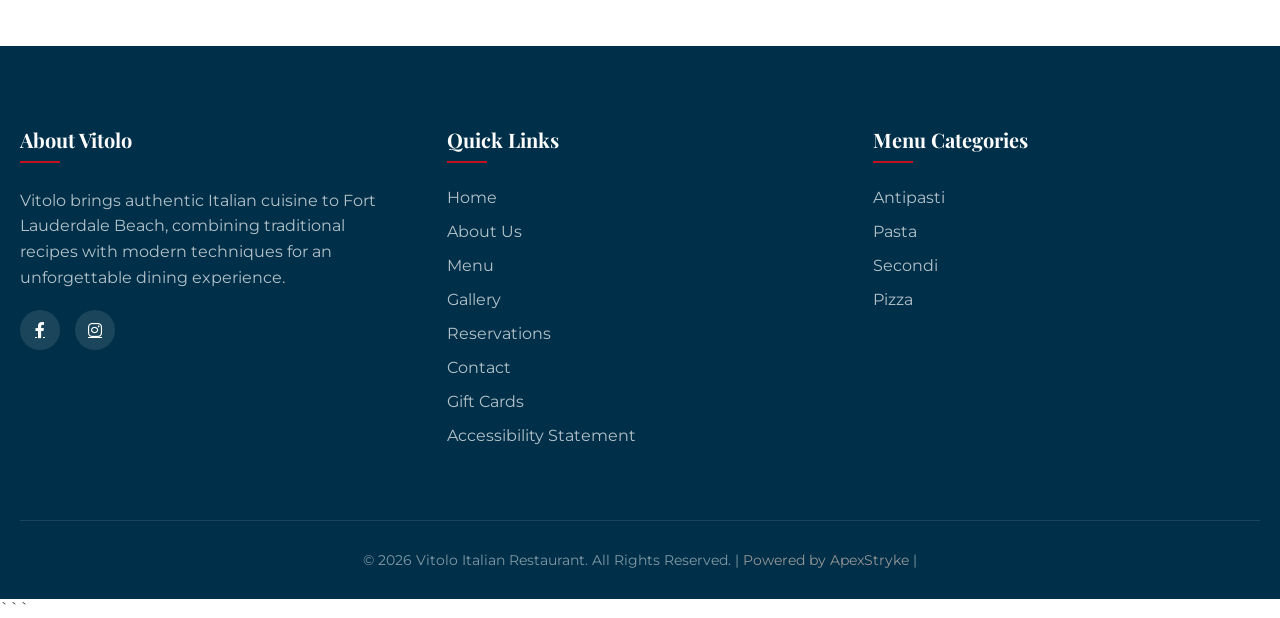
==== commit 1c118c68: "h" ====
--- a/index.html
+++ b/index.html
@@ -2168,7 +2168,7 @@
 </script>
 
 
- ```html
+ 
 <div id="accessibility-widget">
   <button id="togglePanel"
         aria-label="Open accessibility settings"
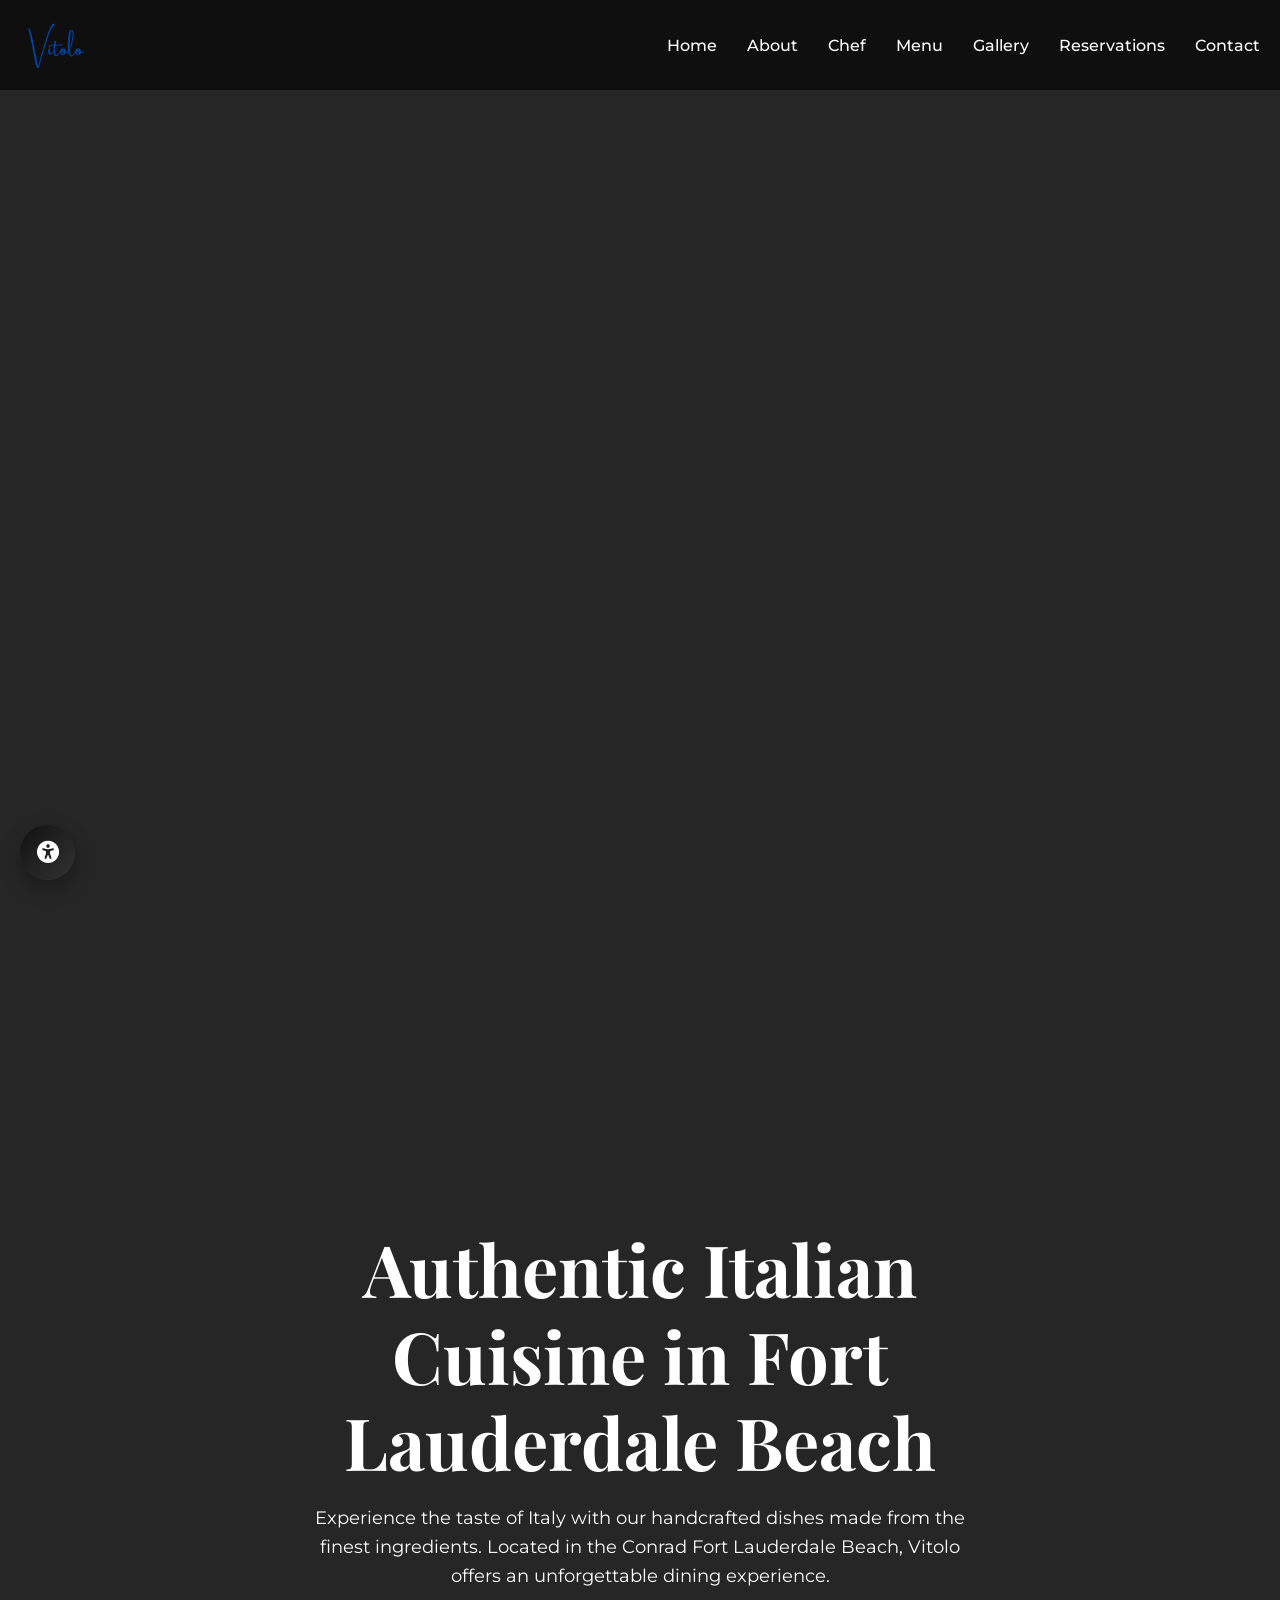
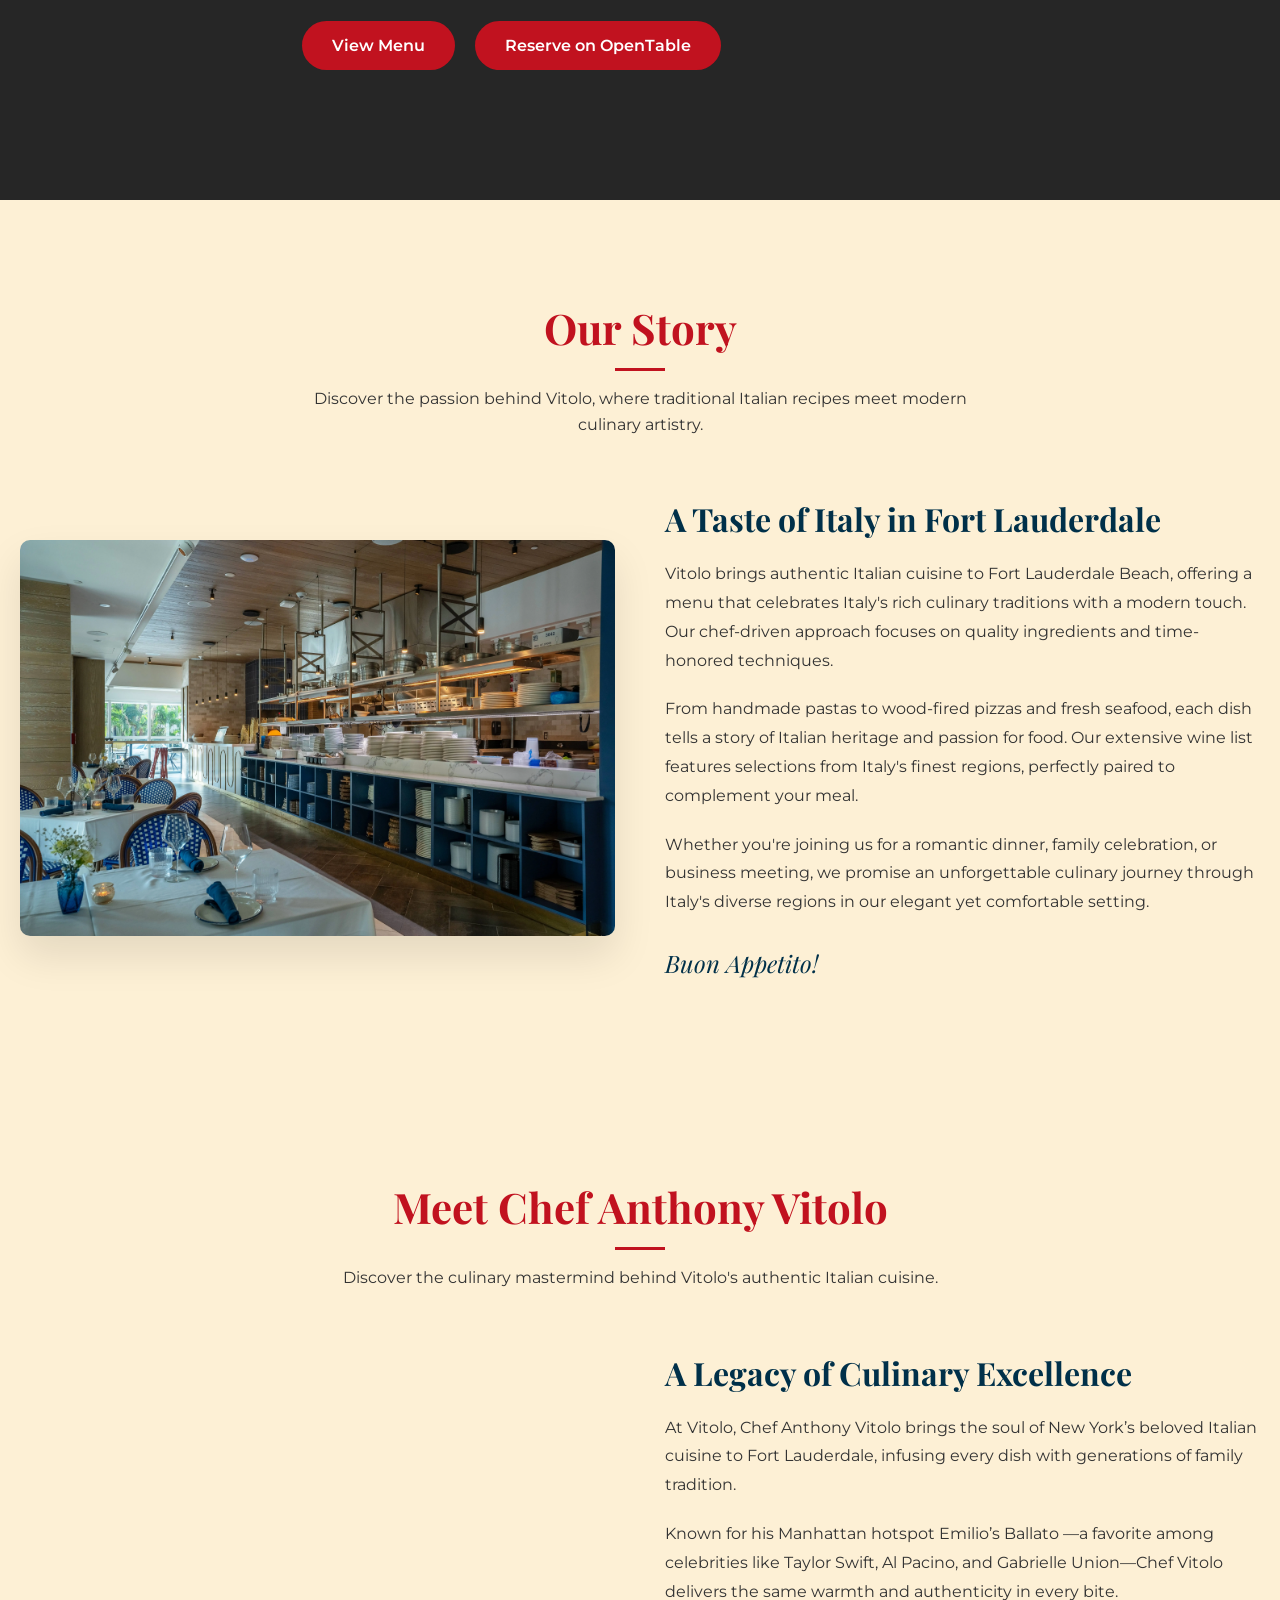
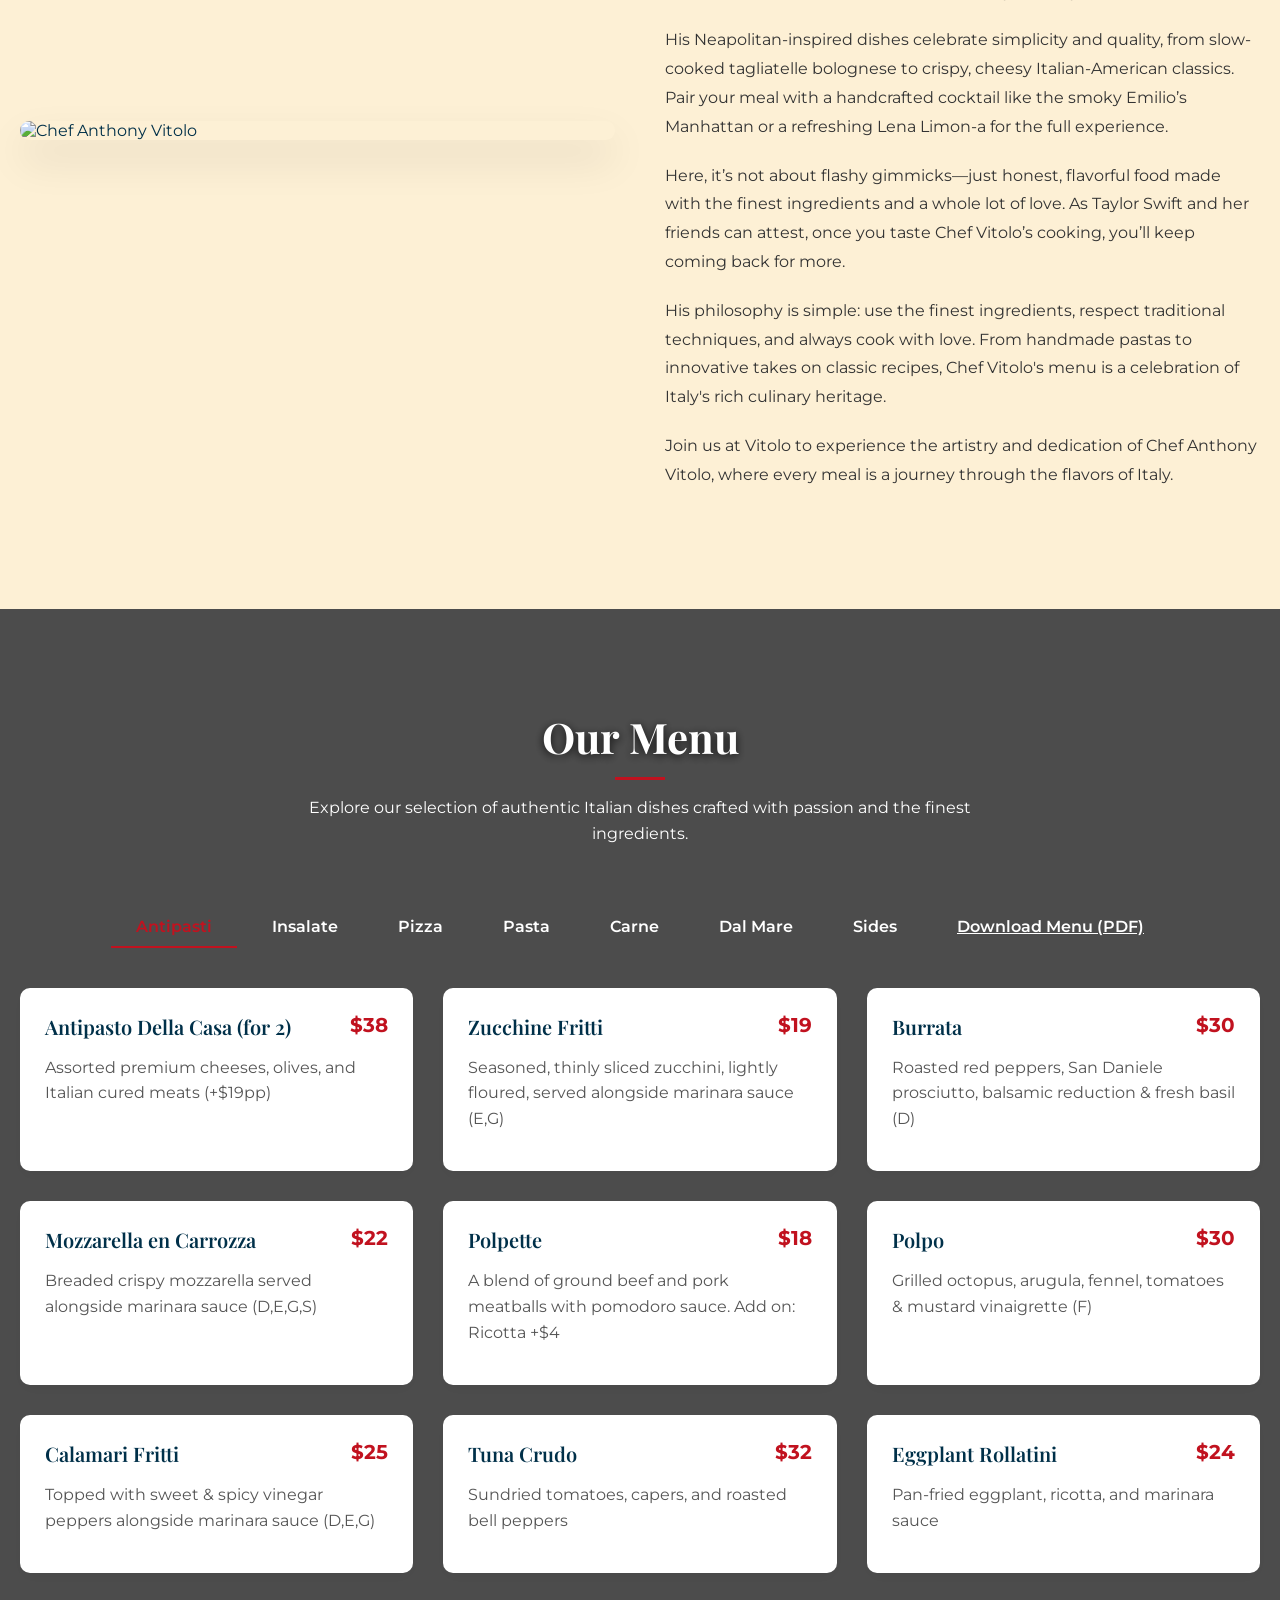
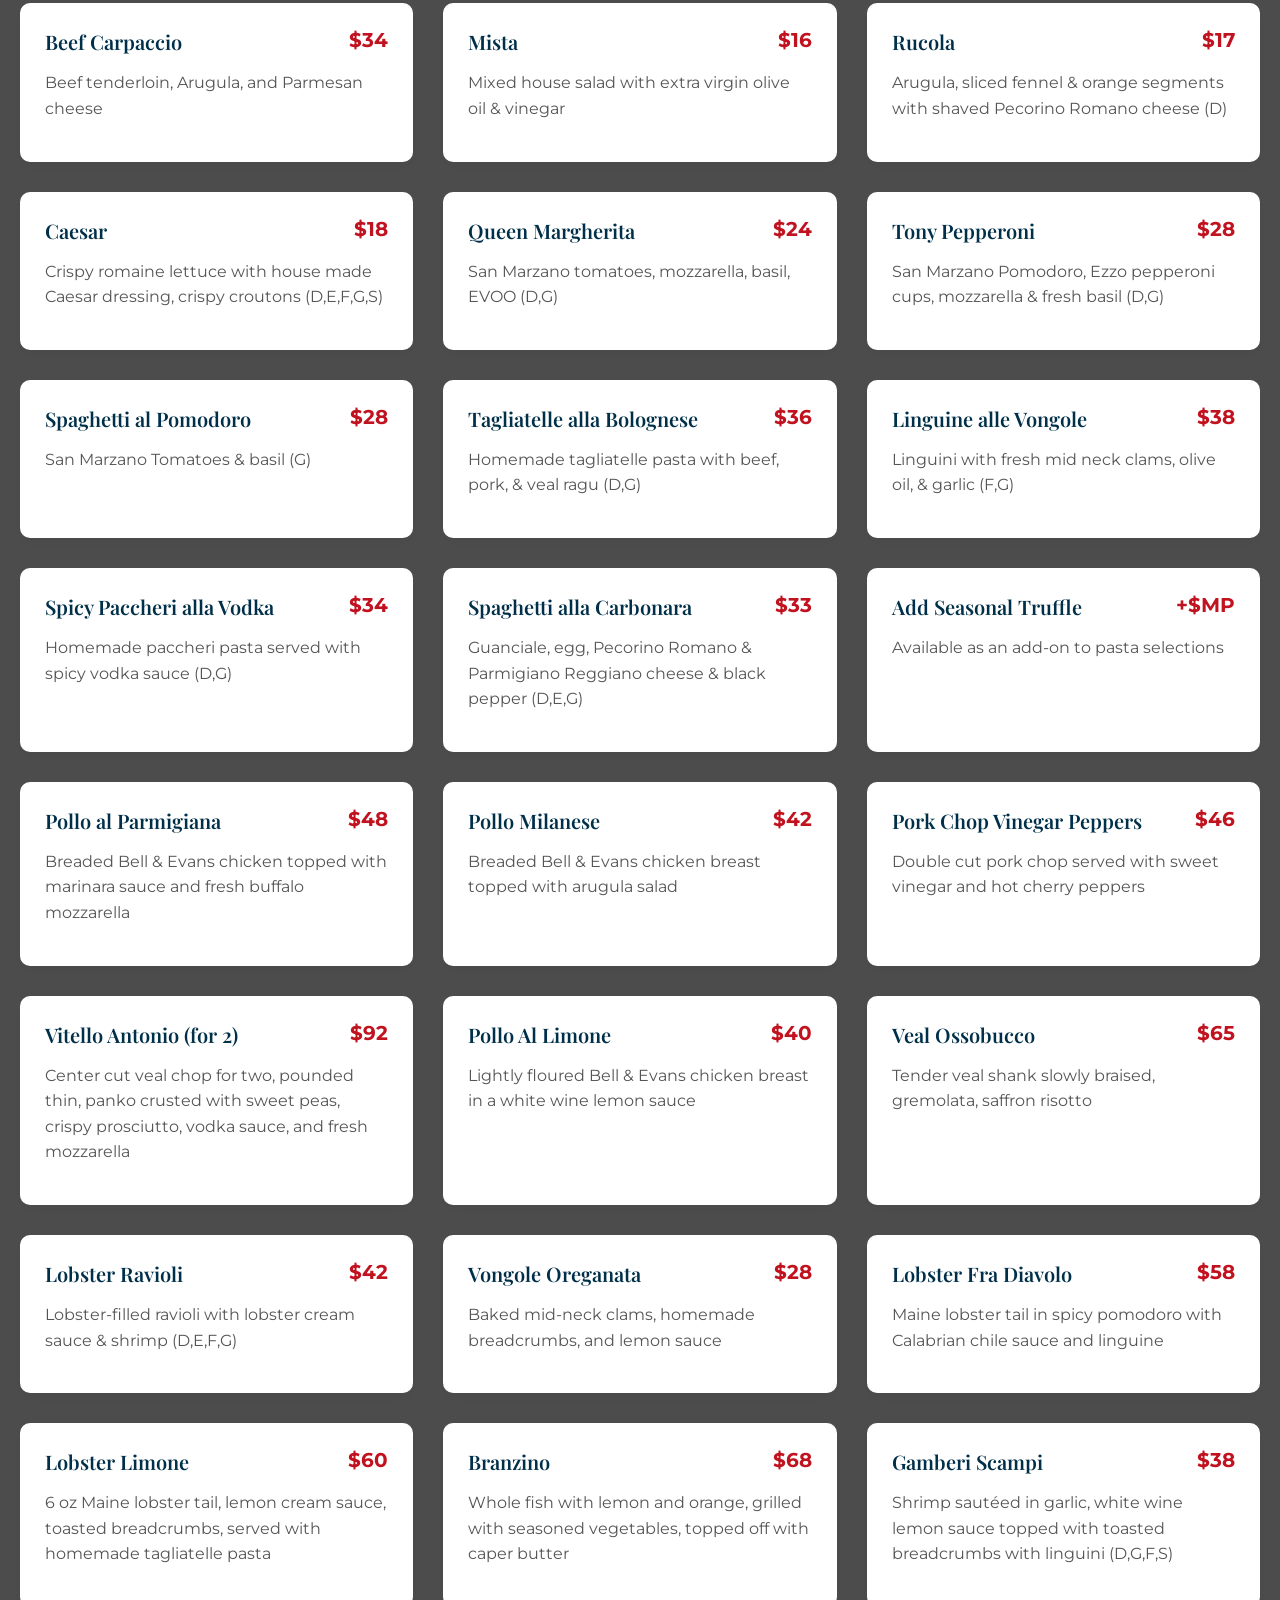
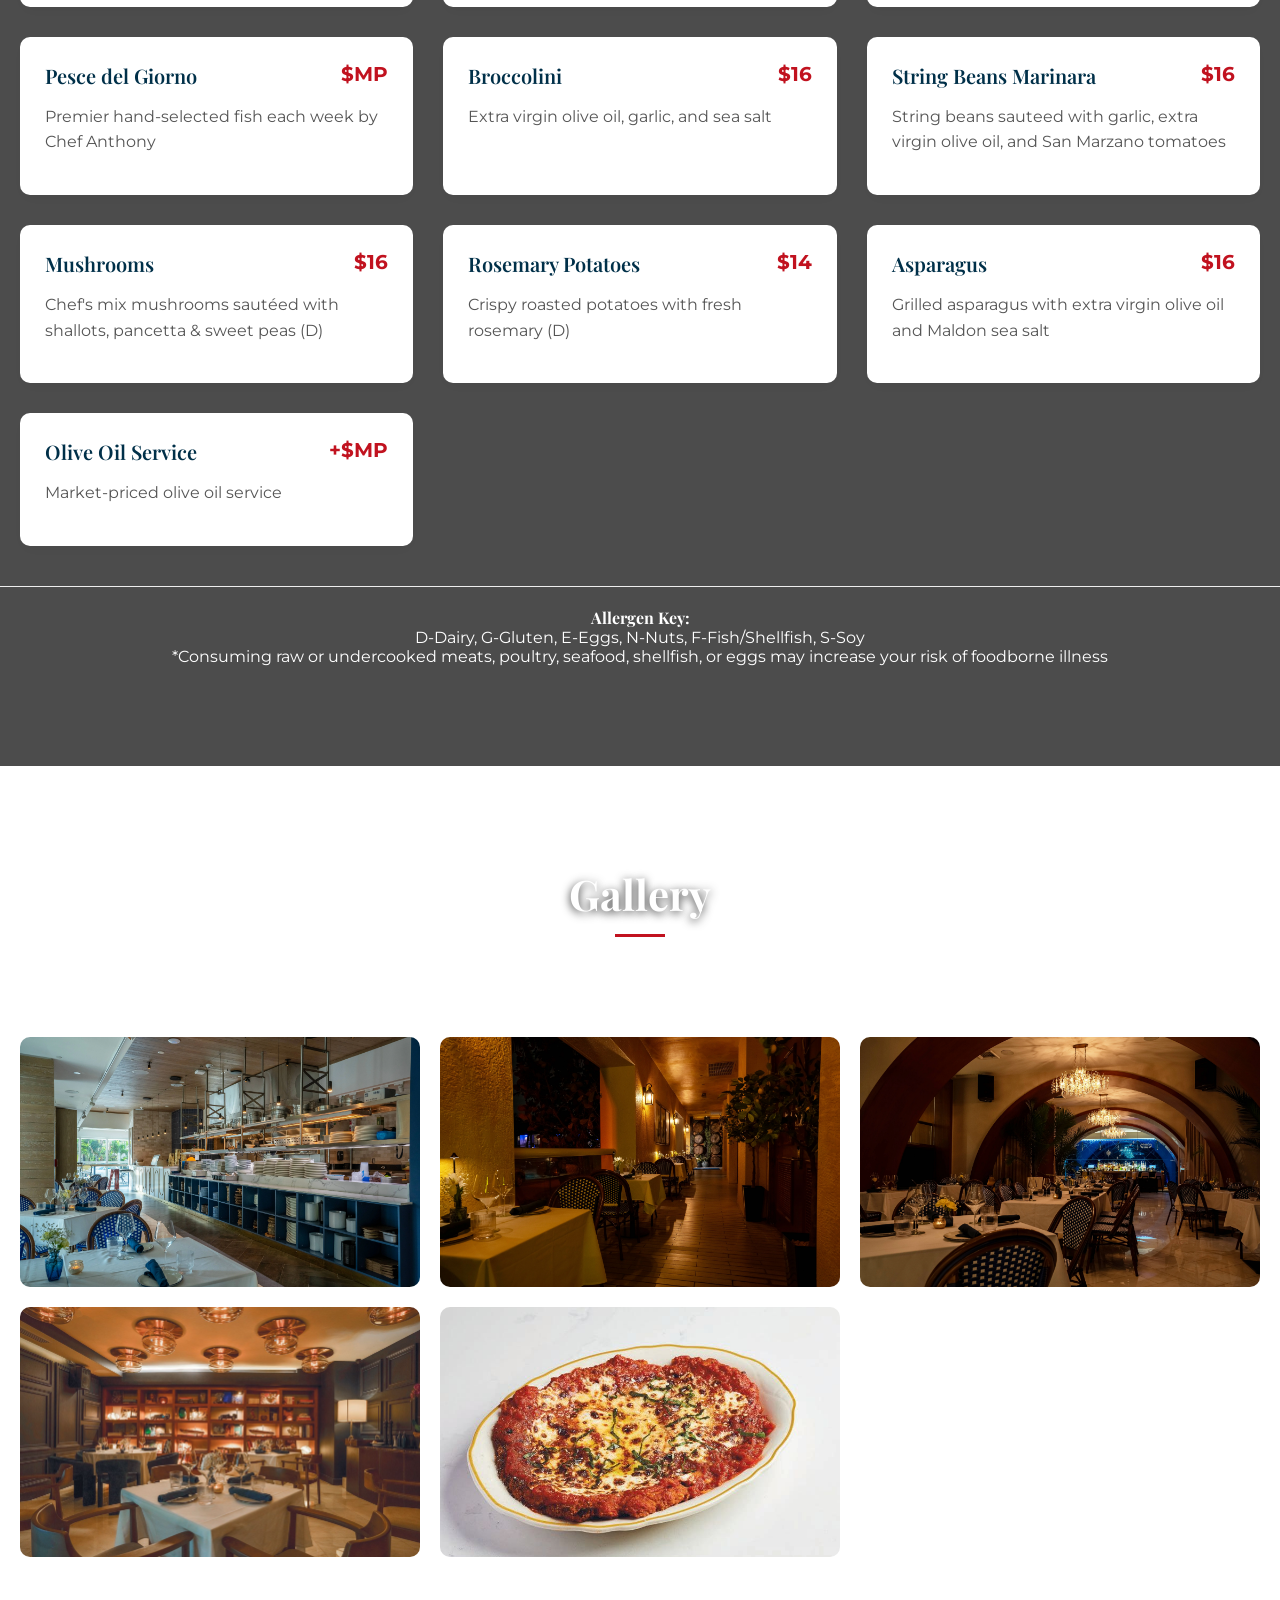
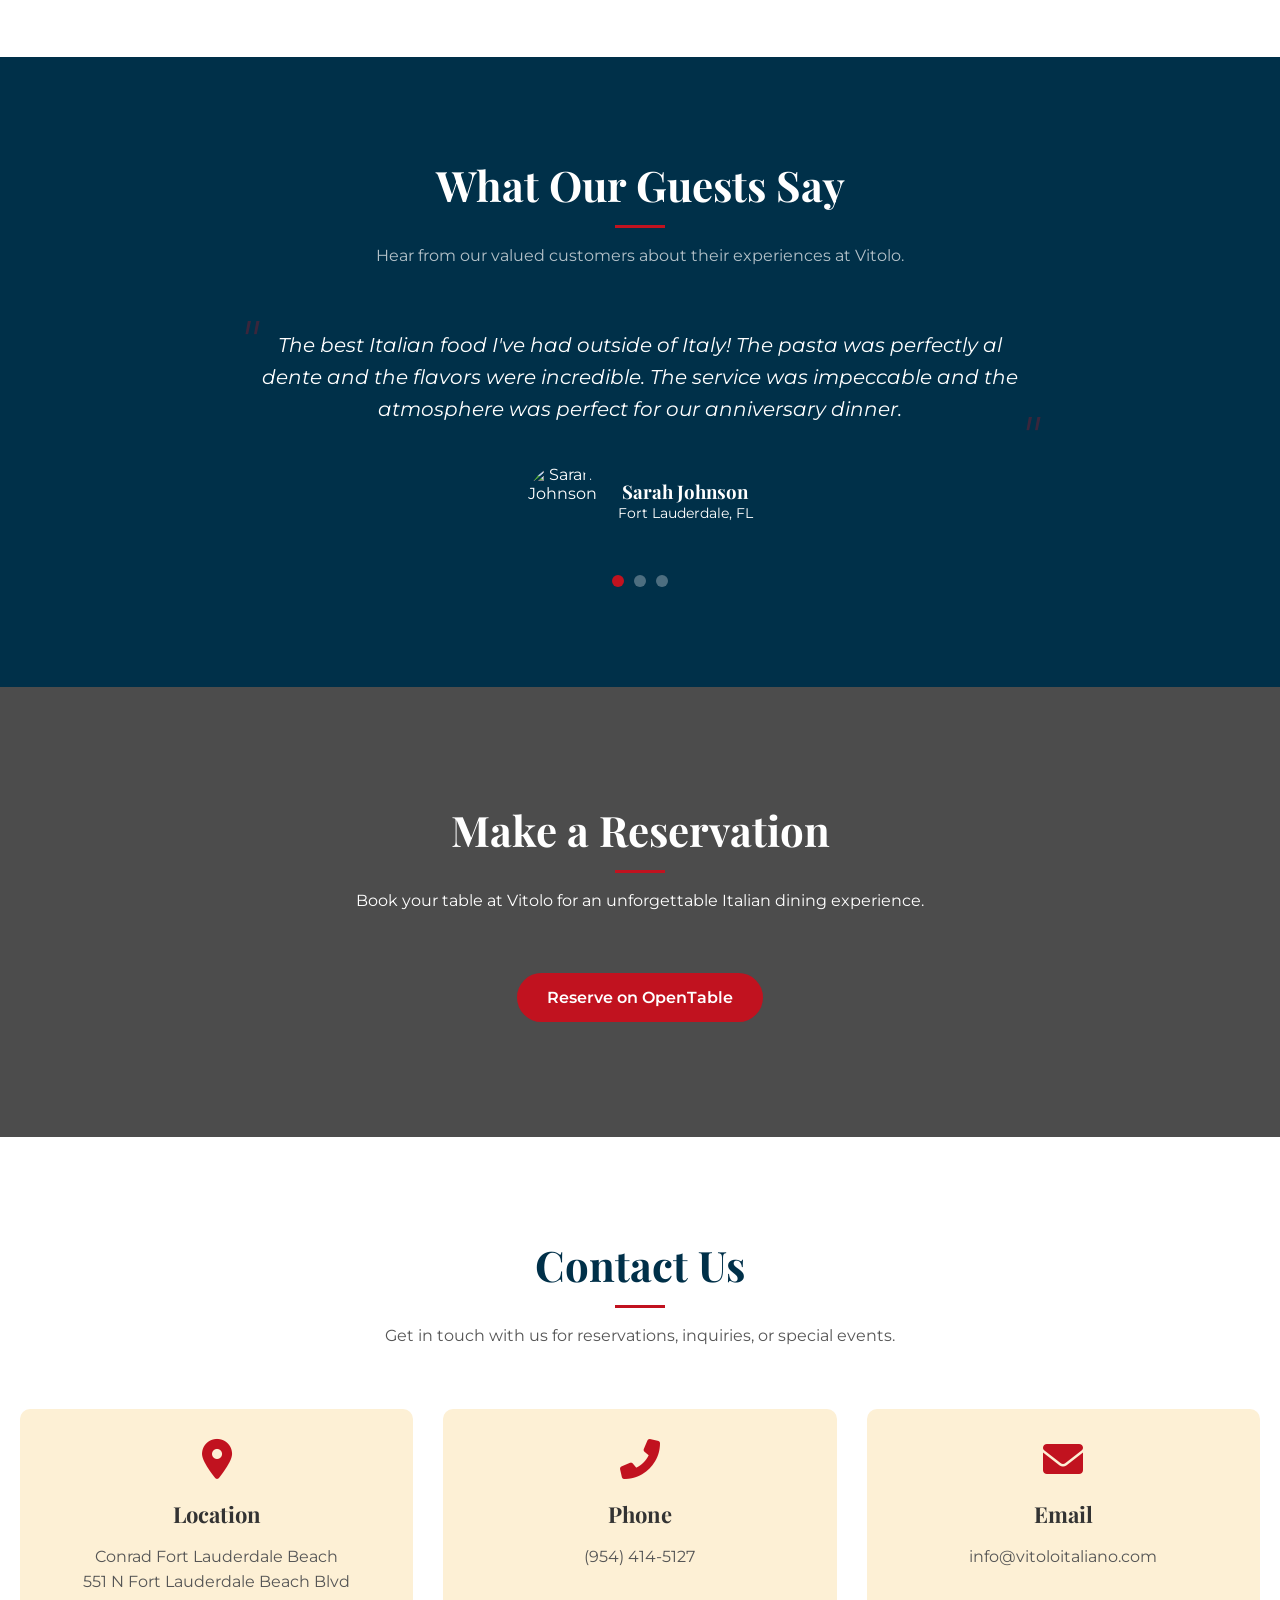
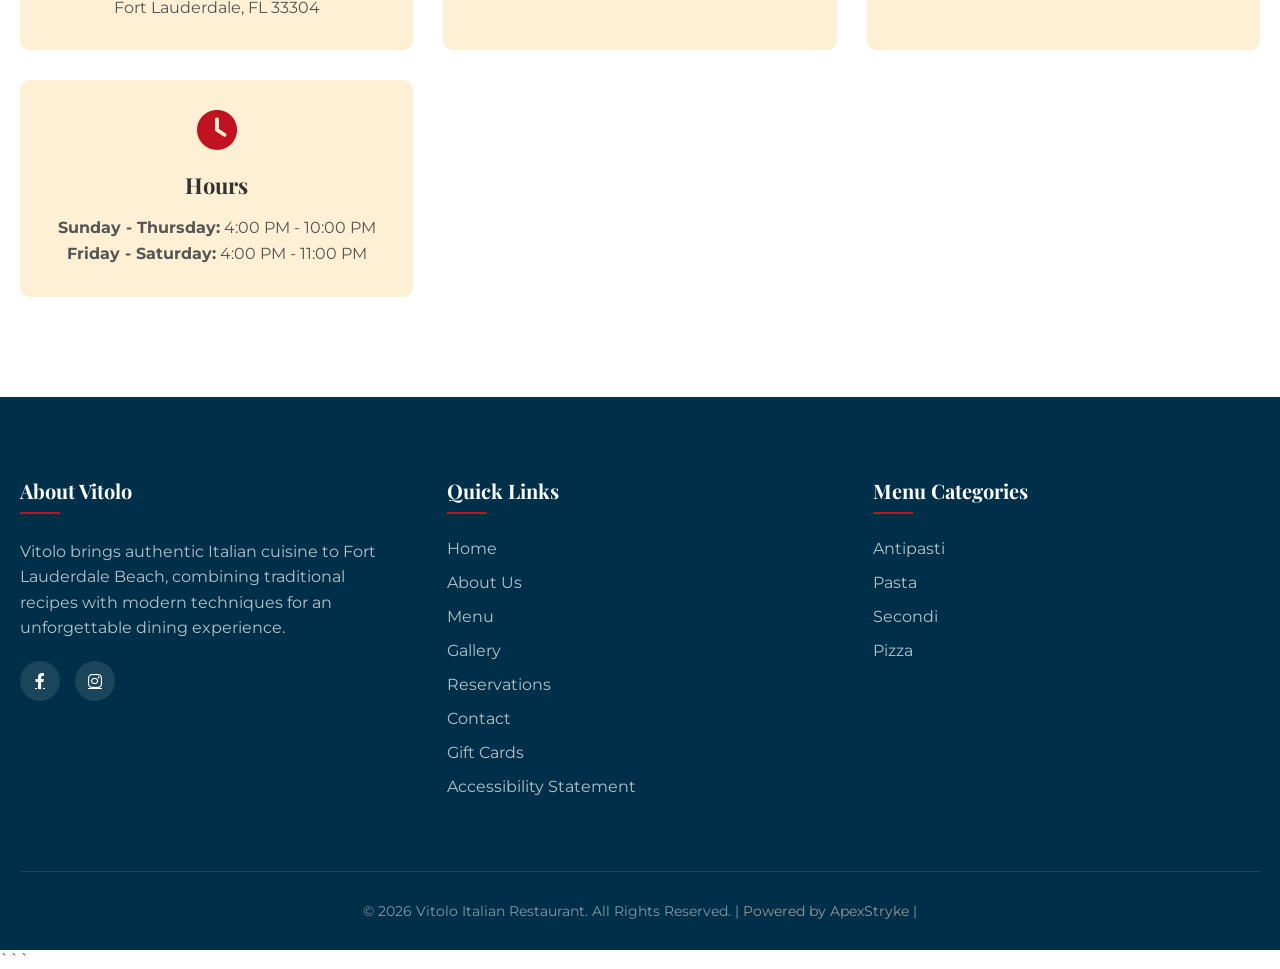
==== commit f70f8f21: "h" ====
--- a/index.html
+++ b/index.html
@@ -1340,7 +1340,7 @@
                 <button class="menu-tab" data-category="mare" >Dal Mare</button>
                 <button class="menu-tab" data-category="contorni" >Sides</button>
                 <a 
-                href="images/Brochures_22x17.pdf"
+                href="menupdf/Update.pdf"
                 class="menu-tab"
                 target="_blank"
                 rel="noopener noreferrer"
@@ -1361,271 +1361,289 @@
                             <h3 class="menu-item-title">Antipasto Della Casa (for 2)</h3>
                             <div class="menu-item-price">$38</div>
                         </div>
-                        <p class="menu-item-desc">Olives & Italian cured meats. Add premium cheeses +$19pp (D)</p>
+                        <p class="menu-item-desc">Assorted premium cheeses, olives, and Italian cured meats (+$19pp)</p>
                     </div>
                 </div>
                 <div class="menu-item" data-category="antipasti">
+                    <div class="menu-item-content">
+                        <div class="menu-item-header">
+                            <h3 class="menu-item-title">Zucchine Fritti</h3>
+                            <div class="menu-item-price">$19</div>
+                        </div>
+                        <p class="menu-item-desc">Seasoned, thinly sliced zucchini, lightly floured, served alongside marinara sauce (E,G)</p>
+                    </div>
+                </div>
+                <div class="menu-item" data-category="antipasti">
+                    <div class="menu-item-content">
+                        <div class="menu-item-header">
+                            <h3 class="menu-item-title">Burrata</h3>
+                            <div class="menu-item-price">$30</div>
+                        </div>
+                        <p class="menu-item-desc">Roasted red peppers, San Daniele prosciutto, balsamic reduction & fresh basil (D)</p>
+                    </div>
+                </div>
+                <div class="menu-item" data-category="antipasti">
+                    <div class="menu-item-content">
+                        <div class="menu-item-header">
+                            <h3 class="menu-item-title">Mozzarella en Carrozza</h3>
+                            <div class="menu-item-price">$22</div>
+                        </div>
+                        <p class="menu-item-desc">Breaded crispy mozzarella served alongside marinara sauce (D,E,G,S)</p>
+                    </div>
+                </div>
+                <div class="menu-item" data-category="antipasti">
+                    <div class="menu-item-content">
+                        <div class="menu-item-header">
+                            <h3 class="menu-item-title">Polpette</h3>
+                            <div class="menu-item-price">$18</div>
+                        </div>
+                        <p class="menu-item-desc">A blend of ground beef and pork meatballs with pomodoro sauce. Add on: Ricotta +$4</p>
+                    </div>
+                </div>
+                <div class="menu-item" data-category="antipasti">
+                    <div class="menu-item-content">
+                        <div class="menu-item-header">
+                            <h3 class="menu-item-title">Polpo</h3>
+                            <div class="menu-item-price">$30</div>
+                        </div>
+                        <p class="menu-item-desc">Grilled octopus, arugula, fennel, tomatoes & mustard vinaigrette (F)</p>
+                    </div>
+                </div>
+                <div class="menu-item" data-category="antipasti">
+                    <div class="menu-item-content">
+                        <div class="menu-item-header">
+                            <h3 class="menu-item-title">Calamari Fritti</h3>
+                            <div class="menu-item-price">$25</div>
+                        </div>
+                        <p class="menu-item-desc">Topped with sweet & spicy vinegar peppers alongside marinara sauce (D,E,G)</p>
+                    </div>
+                </div>
+                <div class="menu-item" data-category="antipasti">
+                    <div class="menu-item-content">
+                        <div class="menu-item-header">
+                            <h3 class="menu-item-title">Tuna Crudo</h3>
+                            <div class="menu-item-price">$32</div>
+                        </div>
+                        <p class="menu-item-desc">Sundried tomatoes, capers, and roasted bell peppers</p>
+                    </div>
+                </div>
+                <div class="menu-item" data-category="antipasti">
+                    <div class="menu-item-content">
+                        <div class="menu-item-header">
+                            <h3 class="menu-item-title">Eggplant Rollatini</h3>
+                            <div class="menu-item-price">$24</div>
+                        </div>
+                        <p class="menu-item-desc">Pan-fried eggplant, ricotta, and marinara sauce</p>
+                    </div>
+                </div>
+                <div class="menu-item" data-category="antipasti">
+                    <div class="menu-item-content">
+                        <div class="menu-item-header">
+                            <h3 class="menu-item-title">Beef Carpaccio</h3>
+                            <div class="menu-item-price">$34</div>
+                        </div>
+                        <p class="menu-item-desc">Beef tenderloin, Arugula, and Parmesan cheese</p>
+                    </div>
+                </div>
+                
+
+                <!-- Insalate -->
+                <div class="menu-item" data-category="insalate">
+                    <div class="menu-item-content">
+                        <div class="menu-item-header">
+                            <h3 class="menu-item-title">Mista</h3>
+                            <div class="menu-item-price">$16</div>
+                        </div>
+                        <p class="menu-item-desc">Mixed house salad with extra virgin olive oil & vinegar</p>
+                    </div>
+                </div>
+                <div class="menu-item" data-category="insalate">
+                    <div class="menu-item-content">
+                        <div class="menu-item-header">
+                            <h3 class="menu-item-title">Rucola</h3>
+                            <div class="menu-item-price">$17</div>
+                        </div>
+                        <p class="menu-item-desc">Arugula, sliced fennel & orange segments with shaved Pecorino Romano cheese (D)</p>
+                    </div>
+                </div>
+                <div class="menu-item" data-category="insalate">
+                    <div class="menu-item-content">
+                        <div class="menu-item-header">
+                            <h3 class="menu-item-title">Caesar</h3>
+                            <div class="menu-item-price">$18</div>
+                        </div>
+                        <p class="menu-item-desc">Crispy romaine lettuce with house made Caesar dressing, crispy croutons (D,E,F,G,S)</p>
+                    </div>
+                </div>
+                
+
+                <!-- Pizza -->
+                <div class="menu-item" data-category="pizza">
+                    <div class="menu-item-content">
+                        <div class="menu-item-header">
+                            <h3 class="menu-item-title">Queen Margherita</h3>
+                            <div class="menu-item-price">$24</div>
+                        </div>
+                        <p class="menu-item-desc">San Marzano tomatoes, mozzarella, basil, EVOO (D,G)</p>
+                    </div>
+                </div>
+                <div class="menu-item" data-category="pizza">
+                    <div class="menu-item-content">
+                        <div class="menu-item-header">
+                            <h3 class="menu-item-title">Tony Pepperoni</h3>
+                            <div class="menu-item-price">$28</div>
+                        </div>
+                        <p class="menu-item-desc">San Marzano Pomodoro, Ezzo pepperoni cups, mozzarella & fresh basil (D,G)</p>
+                    </div>
+                </div>
+                <!-- <div class="menu-item" data-category="pizza">
+                    <div class="menu-item-content">
+                        <div class="menu-item-header">
+                            <h3 class="menu-item-title">Bianca</h3>
+                            <div class="menu-item-price">$29</div>
+                        </div>
+                        <p class="menu-item-desc">Baby arugula, fresh basil, mixed greens, mozzarella, Parmesan reggiano, truffle ricotta, sautéed garlic, roasted cherry tomatoes & lemon zest (D,G). Vegan cheese substitute available +$6.</p>
+                    </div>
+                </div> -->
+
+                <!-- Pasta -->
+                <div class="menu-item" data-category="pasta">
+                    <div class="menu-item-content">
+                        <div class="menu-item-header">
+                            <h3 class="menu-item-title">Spaghetti al Pomodoro</h3>
+                            <div class="menu-item-price">$28</div>
+                        </div>
+                        <p class="menu-item-desc">San Marzano Tomatoes & basil (G)</p>
+                    </div>
+                </div>
+                <div class="menu-item" data-category="pasta">
+                    <div class="menu-item-content">
+                        <div class="menu-item-header">
+                            <h3 class="menu-item-title">Tagliatelle alla Bolognese</h3>
+                            <div class="menu-item-price">$36</div>
+                        </div>
+                        <p class="menu-item-desc">Homemade tagliatelle pasta with beef, pork, & veal ragu (D,G)</p>
+                    </div>
+                </div>
+                <div class="menu-item" data-category="pasta">
+                    <div class="menu-item-content">
+                        <div class="menu-item-header">
+                            <h3 class="menu-item-title">Linguine alle Vongole</h3>
+                            <div class="menu-item-price">$38</div>
+                        </div>
+                        <p class="menu-item-desc">Linguini with fresh mid neck clams, olive oil, & garlic (F,G)</p>
+                    </div>
+                </div>
+                <div class="menu-item" data-category="pasta">
+                    <div class="menu-item-content">
+                        <div class="menu-item-header">
+                            <h3 class="menu-item-title">Spicy Paccheri alla Vodka</h3>
+                            <div class="menu-item-price">$34</div>
+                        </div>
+                        <p class="menu-item-desc">Homemade paccheri pasta served with spicy vodka sauce (D,G)</p>
+                    </div>
+                </div>
+                <div class="menu-item" data-category="pasta">
+                    <div class="menu-item-content">
+                        <div class="menu-item-header">
+                            <h3 class="menu-item-title">Spaghetti alla Carbonara</h3>
+                            <div class="menu-item-price">$33</div>
+                        </div>
+                        <p class="menu-item-desc">Guanciale, egg, Pecorino Romano & Parmigiano Reggiano cheese & black pepper (D,E,G)</p>
+                    </div>
+                </div>
+                <div class="menu-item" data-category="pasta">
+                    <div class="menu-item-content">
+                        <div class="menu-item-header">
+                            <h3 class="menu-item-title">Add Seasonal Truffle</h3>
+                            <div class="menu-item-price">+$MP</div>
+                        </div>
+                        <p class="menu-item-desc">Available as an add-on to pasta selections</p>
+                    </div>
+                </div>
+                <!-- <div class="menu-item" data-category="pasta">
+                    <div class="menu-item-content">
+                        <div class="menu-item-header">
+                            <h3 class="menu-item-title">Gnocchi</h3>
+                            <div class="menu-item-price">$28</div>
+                        </div>
+                        <p class="menu-item-desc">Gluten free gnocchi with choice of sauce</p>
+                    </div>
+                </div> -->
+
+                <!-- Carne -->
+                <div class="menu-item" data-category="carne">
+                    <div class="menu-item-content">
+                        <div class="menu-item-header">
+                            <h3 class="menu-item-title">Pollo al Parmigiana </h3>
+                            <div class="menu-item-price">$48</div>
+                        </div>
+                        <p class="menu-item-desc">Breaded Bell & Evans chicken topped with marinara sauce and fresh buffalo mozzarella</p>
+                    </div>
+                </div>
+                <div class="menu-item" data-category="carne">
+                    <div class="menu-item-content">
+                        <div class="menu-item-header">
+                            <h3 class="menu-item-title">Pollo Milanese</h3>
+                            <div class="menu-item-price">$42</div>
+                        </div>
+                        <p class="menu-item-desc">Breaded Bell & Evans chicken breast topped with arugula salad</p>
+                    </div>
+                </div>
+                <div class="menu-item" data-category="carne">
+                    <div class="menu-item-content">
+                        <div class="menu-item-header">
+                            <h3 class="menu-item-title">Pork Chop Vinegar Peppers</h3>
+                            <div class="menu-item-price">$46</div>
+                        </div>
+                        <p class="menu-item-desc">Double cut pork chop served with sweet vinegar and hot cherry peppers</p>
+                    </div>
+                </div>
+                <div class="menu-item" data-category="carne">
+                    <div class="menu-item-content">
+                        <div class="menu-item-header">
+                            <h3 class="menu-item-title">Vitello Antonio (for 2)</h3>
+                            <div class="menu-item-price">$92</div>
+                        </div>
+                        <p class="menu-item-desc">Center cut veal chop for two, pounded thin, panko crusted with sweet peas, crispy prosciutto, vodka sauce, and fresh mozzarella</p>
+                    </div>
+                </div>
+                <div class="menu-item" data-category="carne">
+                    <div class="menu-item-content">
+                        <div class="menu-item-header">
+                            <h3 class="menu-item-title">Pollo Al Limone</h3>
+                            <div class="menu-item-price">$40</div>
+                        </div>
+                        <p class="menu-item-desc">Lightly floured Bell & Evans chicken breast in a white wine lemon sauce</p>
+                    </div>
+                </div>
+                <div class="menu-item" data-category="carne">
+                    <div class="menu-item-content">
+                        <div class="menu-item-header">
+                            <h3 class="menu-item-title">Veal Ossobucco</h3>
+                            <div class="menu-item-price">$65</div>
+                        </div>
+                        <p class="menu-item-desc">Tender veal shank slowly braised, gremolata, saffron risotto</p>
+                    </div>
+                </div>
+
+                <!-- Dal Mare -->
+                <div class="menu-item" data-category="mare">
+                    <div class="menu-item-content">
+                        <div class="menu-item-header">
+                            <h3 class="menu-item-title">Lobster Ravioli</h3>
+                            <div class="menu-item-price">$42</div>
+                        </div>
+                        <p class="menu-item-desc">Lobster-filled ravioli with lobster cream sauce & shrimp (D,E,F,G)</p>
+                    </div>
+                </div>
+                <div class="menu-item" data-category="mare">
                     <div class="menu-item-content">
                         <div class="menu-item-header">
                             <h3 class="menu-item-title">Vongole Oreganata</h3>
                             <div class="menu-item-price">$28</div>
                         </div>
-                        <p class="menu-item-desc">Baked mid neck clams, homemade breadcrumbs & lemon sauce (D,E,G,S)</p>
-                    </div>
-                </div>
-                <div class="menu-item" data-category="antipasti">
-                    <div class="menu-item-content">
-                        <div class="menu-item-header">
-                            <h3 class="menu-item-title">Zucchine Fritti</h3>
-                            <div class="menu-item-price">$19</div>
-                        </div>
-                        <p class="menu-item-desc">Seasoned, thinly sliced zucchini, lightly floured, served alongside marinara sauce (E,G)</p>
-                    </div>
-                </div>
-                <div class="menu-item" data-category="antipasti">
-                    <div class="menu-item-content">
-                        <div class="menu-item-header">
-                            <h3 class="menu-item-title">Burrata</h3>
-                            <div class="menu-item-price">$30</div>
-                        </div>
-                        <p class="menu-item-desc">Roasted red peppers, San Daniele prosciutto, balsamic reduction & fresh basil (D)</p>
-                    </div>
-                </div>
-                <div class="menu-item" data-category="antipasti">
-                    <div class="menu-item-content">
-                        <div class="menu-item-header">
-                            <h3 class="menu-item-title">Mozzarella en Carrozza</h3>
-                            <div class="menu-item-price">$22</div>
-                        </div>
-                        <p class="menu-item-desc">Breaded crispy mozzarella served alongside marinara sauce (D,E,G,S)</p>
-                    </div>
-                </div>
-                <div class="menu-item" data-category="antipasti">
-                    <div class="menu-item-content">
-                        <div class="menu-item-header">
-                            <h3 class="menu-item-title">Polpette</h3>
-                            <div class="menu-item-price">$18</div>
-                        </div>
-                        <p class="menu-item-desc">A blend of ground beef, pork meatballs with pomodoro sauce. Add on: Truffle ricotta 5% (D,E,G)</p>
-                    </div>
-                </div>
-                <div class="menu-item" data-category="antipasti">
-                    <div class="menu-item-content">
-                        <div class="menu-item-header">
-                            <h3 class="menu-item-title">Polpo</h3>
-                            <div class="menu-item-price">$30</div>
-                        </div>
-                        <p class="menu-item-desc">Grilled octopus, arugula, fennel, tomatoes & mustard vinaigrette (F)</p>
-                    </div>
-                </div>
-                <div class="menu-item" data-category="antipasti">
-                    <div class="menu-item-content">
-                        <div class="menu-item-header">
-                            <h3 class="menu-item-title">Calamari Fritti</h3>
-                            <div class="menu-item-price">$25</div>
-                        </div>
-                        <p class="menu-item-desc">Topped with sweet & spicy vinegar peppers alongside marinara sauce (D,E,G)</p>
-                    </div>
-                </div>
-                <div class="menu-item" data-category="antipasti">
-                    <div class="menu-item-content">
-                        <div class="menu-item-header">
-                            <h3 class="menu-item-title">Tuna Crudo</h3>
-                            <div class="menu-item-price">$32</div>
-                        </div>
-                        <p class="menu-item-desc">Sundried tomatoes, capers, and roasted bell peppers</p>
-                    </div>
-                </div>
-                <div class="menu-item" data-category="antipasti">
-                    <div class="menu-item-content">
-                        <div class="menu-item-header">
-                            <h3 class="menu-item-title">Eggplant Rollatini</h3>
-                            <div class="menu-item-price">$24</div>
-                        </div>
-                        <p class="menu-item-desc">Pan-fried eggplant, ricotta, and marinara sauce</p>
-                    </div>
-                </div>
-                <div class="menu-item" data-category="antipasti">
-                    <div class="menu-item-content">
-                        <div class="menu-item-header">
-                            <h3 class="menu-item-title">Beef Carpaccio</h3>
-                            <div class="menu-item-price">$34</div>
-                        </div>
-                        <p class="menu-item-desc">Beef tenderloin, Arugula, and Parmesan cheese</p>
-                    </div>
-                </div>
-                
-
-                <!-- Insalate -->
-                <div class="menu-item" data-category="insalate">
-                    <div class="menu-item-content">
-                        <div class="menu-item-header">
-                            <h3 class="menu-item-title">Mista</h3>
-                            <div class="menu-item-price">$16</div>
-                        </div>
-                        <p class="menu-item-desc">Mixed house salad with extra virgin olive oil & vinegar</p>
-                    </div>
-                </div>
-                <div class="menu-item" data-category="insalate">
-                    <div class="menu-item-content">
-                        <div class="menu-item-header">
-                            <h3 class="menu-item-title">Rucola</h3>
-                            <div class="menu-item-price">$17</div>
-                        </div>
-                        <p class="menu-item-desc">Arugula, sliced fennel & orange segments with shaved Pecorino Romano cheese (D)</p>
-                    </div>
-                </div>
-                <div class="menu-item" data-category="insalate">
-                    <div class="menu-item-content">
-                        <div class="menu-item-header">
-                            <h3 class="menu-item-title">Caesar</h3>
-                            <div class="menu-item-price">$18</div>
-                        </div>
-                        <p class="menu-item-desc">Crispy romaine lettuce with house made Caesar dressing, crispy croutons (D,E,F,G,S)</p>
-                    </div>
-                </div>
-                
-
-                <!-- Pizza -->
-                <div class="menu-item" data-category="pizza">
-                    <div class="menu-item-content">
-                        <div class="menu-item-header">
-                            <h3 class="menu-item-title">Queen Margherita</h3>
-                            <div class="menu-item-price">$24</div>
-                        </div>
-                        <p class="menu-item-desc">San Marzano tomatoes, mozzarella, basil, EVOO (D,G)</p>
-                    </div>
-                </div>
-                <div class="menu-item" data-category="pizza">
-                    <div class="menu-item-content">
-                        <div class="menu-item-header">
-                            <h3 class="menu-item-title">Tony Pepperoni</h3>
-                            <div class="menu-item-price">$28</div>
-                        </div>
-                        <p class="menu-item-desc">San Marzano Pomodoro, Ezzo pepperoni cups, mozzarella & fresh basil (D,G)</p>
-                    </div>
-                </div>
-                <!-- <div class="menu-item" data-category="pizza">
-                    <div class="menu-item-content">
-                        <div class="menu-item-header">
-                            <h3 class="menu-item-title">Bianca</h3>
-                            <div class="menu-item-price">$29</div>
-                        </div>
-                        <p class="menu-item-desc">Baby arugula, fresh basil, mixed greens, mozzarella, Parmesan reggiano, truffle ricotta, sautéed garlic, roasted cherry tomatoes & lemon zest (D,G). Vegan cheese substitute available +$6.</p>
-                    </div>
-                </div> -->
-
-                <!-- Pasta -->
-                <div class="menu-item" data-category="pasta">
-                    <div class="menu-item-content">
-                        <div class="menu-item-header">
-                            <h3 class="menu-item-title">Spaghetti al Pomodoro</h3>
-                            <div class="menu-item-price">$28</div>
-                        </div>
-                        <p class="menu-item-desc">San Marzano Tomatoes & basil (G)</p>
-                    </div>
-                </div>
-                <div class="menu-item" data-category="pasta">
-                    <div class="menu-item-content">
-                        <div class="menu-item-header">
-                            <h3 class="menu-item-title">Tagliatelle alla Bolognese</h3>
-                            <div class="menu-item-price">$36</div>
-                        </div>
-                        <p class="menu-item-desc">Homemade tagliatelle pasta with beef, pork, & veal ragu (D,G)</p>
-                    </div>
-                </div>
-                <div class="menu-item" data-category="pasta">
-                    <div class="menu-item-content">
-                        <div class="menu-item-header">
-                            <h3 class="menu-item-title">Linguine alle Vongole</h3>
-                            <div class="menu-item-price">$38</div>
-                        </div>
-                        <p class="menu-item-desc">Linguini with fresh mid neck clams, olive oil, & garlic (F,G)</p>
-                    </div>
-                </div>
-                <div class="menu-item" data-category="pasta">
-                    <div class="menu-item-content">
-                        <div class="menu-item-header">
-                            <h3 class="menu-item-title">Spicy Paccheri alla Vodka</h3>
-                            <div class="menu-item-price">$34</div>
-                        </div>
-                        <p class="menu-item-desc">Homemade paccheri pasta served with spicy vodka sauce (D,G)</p>
-                    </div>
-                </div>
-                <div class="menu-item" data-category="pasta">
-                    <div class="menu-item-content">
-                        <div class="menu-item-header">
-                            <h3 class="menu-item-title">Spaghetti alla Carbonara</h3>
-                            <div class="menu-item-price">$33</div>
-                        </div>
-                        <p class="menu-item-desc">Guanciale, egg, Pecorino Romano & Parmigiano Reggiano cheese & black pepper (D,E,G)</p>
-                    </div>
-                </div>
-                <!-- <div class="menu-item" data-category="pasta">
-                    <div class="menu-item-content">
-                        <div class="menu-item-header">
-                            <h3 class="menu-item-title">Gnocchi</h3>
-                            <div class="menu-item-price">$28</div>
-                        </div>
-                        <p class="menu-item-desc">Gluten free gnocchi with choice of sauce</p>
-                    </div>
-                </div> -->
-
-                <!-- Carne -->
-                <div class="menu-item" data-category="carne">
-                    <div class="menu-item-content">
-                        <div class="menu-item-header">
-                            <h3 class="menu-item-title">Pollo al Parmigiana </h3>
-                            <div class="menu-item-price">$48</div>
-                        </div>
-                        <p class="menu-item-desc">Breaded Bell & Evans chicken topped with marinara sauce and fresh buffalo mozzarella</p>
-                    </div>
-                </div>
-                <div class="menu-item" data-category="carne">
-                    <div class="menu-item-content">
-                        <div class="menu-item-header">
-                            <h3 class="menu-item-title">Pollo Milanese</h3>
-                            <div class="menu-item-price">$38</div>
-                        </div>
-                        <p class="menu-item-desc">Breaded Bell & Evans chicken breast topped with arugula salad</p>
-                    </div>
-                </div>
-                <div class="menu-item" data-category="carne">
-                    <div class="menu-item-content">
-                        <div class="menu-item-header">
-                            <h3 class="menu-item-title">Pork Chop Vinegar Peppers</h3>
-                            <div class="menu-item-price">$46</div>
-                        </div>
-                        <p class="menu-item-desc">Pork chop served with sweet vinegar & hot cherry peppers (D,G)</p>
-                    </div>
-                </div>
-                <div class="menu-item" data-category="carne">
-                    <div class="menu-item-content">
-                        <div class="menu-item-header">
-                            <h3 class="menu-item-title">Vitello Antonio (for 2)</h3>
-                            <div class="menu-item-price">$92</div>
-                        </div>
-                        <p class="menu-item-desc">Center cut veal chop, pounded thin, Panko crusted with sweet peas, crispy prosciutto, marinara cream sauce & fresh mozzarella (D,E,G)</p>
-                    </div>
-                </div>
-                <div class="menu-item" data-category="carne">
-                    <div class="menu-item-content">
-                        <div class="menu-item-header">
-                            <h3 class="menu-item-title">Pollo al limone</h3>
-                            <div class="menu-item-price">$38</div>
-                        </div>
-                        <p class="menu-item-desc">Lightly floured chicken breast in a white wine lemon sauce (D,E,G)</p>
-                    </div>
-                </div>
-
-                <!-- Dal Mare -->
-                <div class="menu-item" data-category="mare">
-                    <div class="menu-item-content">
-                        <div class="menu-item-header">
-                            <h3 class="menu-item-title">Lobster Ravioli</h3>
-                            <div class="menu-item-price">$42</div>
-                        </div>
-                        <p class="menu-item-desc">Lobster-filled ravioli with lobster cream sauce & shrimp (D,E,F,G)</p>
+                        <p class="menu-item-desc">Baked mid-neck clams, homemade breadcrumbs, and lemon sauce</p>
                     </div>
                 </div>
                 <div class="menu-item" data-category="mare">
@@ -1634,7 +1652,16 @@
                             <h3 class="menu-item-title">Lobster Fra Diavolo</h3>
                             <div class="menu-item-price">$58</div>
                         </div>
-                        <p class="menu-item-desc">Main lobster in spicy pomodoro with Calabrian chiles sauce & linguini (G,F)</p>
+                        <p class="menu-item-desc">Maine lobster tail in spicy pomodoro with Calabrian chile sauce and linguine</p>
+                    </div>
+                </div>
+                <div class="menu-item" data-category="mare">
+                    <div class="menu-item-content">
+                        <div class="menu-item-header">
+                            <h3 class="menu-item-title">Lobster Limone</h3>
+                            <div class="menu-item-price">$60</div>
+                        </div>
+                        <p class="menu-item-desc">6 oz Maine lobster tail, lemon cream sauce, toasted breadcrumbs, served with homemade tagliatelle pasta</p>
                     </div>
                 </div>
                 <div class="menu-item" data-category="mare">
@@ -1670,10 +1697,19 @@
                 <div class="menu-item" data-category="contorni">
                     <div class="menu-item-content">
                         <div class="menu-item-header">
-                            <h3 class="menu-item-title">Broccolirabe</h3>
+                            <h3 class="menu-item-title">Broccolini</h3>
                             <div class="menu-item-price">$16</div>
                         </div>
-                        <p class="menu-item-desc">Sautéed garlic with extra virgin olive oil</p>
+                        <p class="menu-item-desc">Extra virgin olive oil, garlic, and sea salt</p>
+                    </div>
+                </div>
+                <div class="menu-item" data-category="contorni">
+                    <div class="menu-item-content">
+                        <div class="menu-item-header">
+                            <h3 class="menu-item-title">String Beans Marinara</h3>
+                            <div class="menu-item-price">$16</div>
+                        </div>
+                        <p class="menu-item-desc">String beans sauteed with garlic, extra virgin olive oil, and San Marzano tomatoes</p>
                     </div>
                 </div>
                 <div class="menu-item" data-category="contorni">
@@ -1701,6 +1737,15 @@
                             <div class="menu-item-price">$16</div>
                         </div>
                         <p class="menu-item-desc">Grilled asparagus with extra virgin olive oil and Maldon sea salt</p>
+                    </div>
+                </div>
+                <div class="menu-item" data-category="contorni">
+                    <div class="menu-item-content">
+                        <div class="menu-item-header">
+                            <h3 class="menu-item-title">Olive Oil Service</h3>
+                            <div class="menu-item-price">+$MP</div>
+                        </div>
+                        <p class="menu-item-desc">Market-priced olive oil service</p>
                     </div>
                 </div>
             </div>
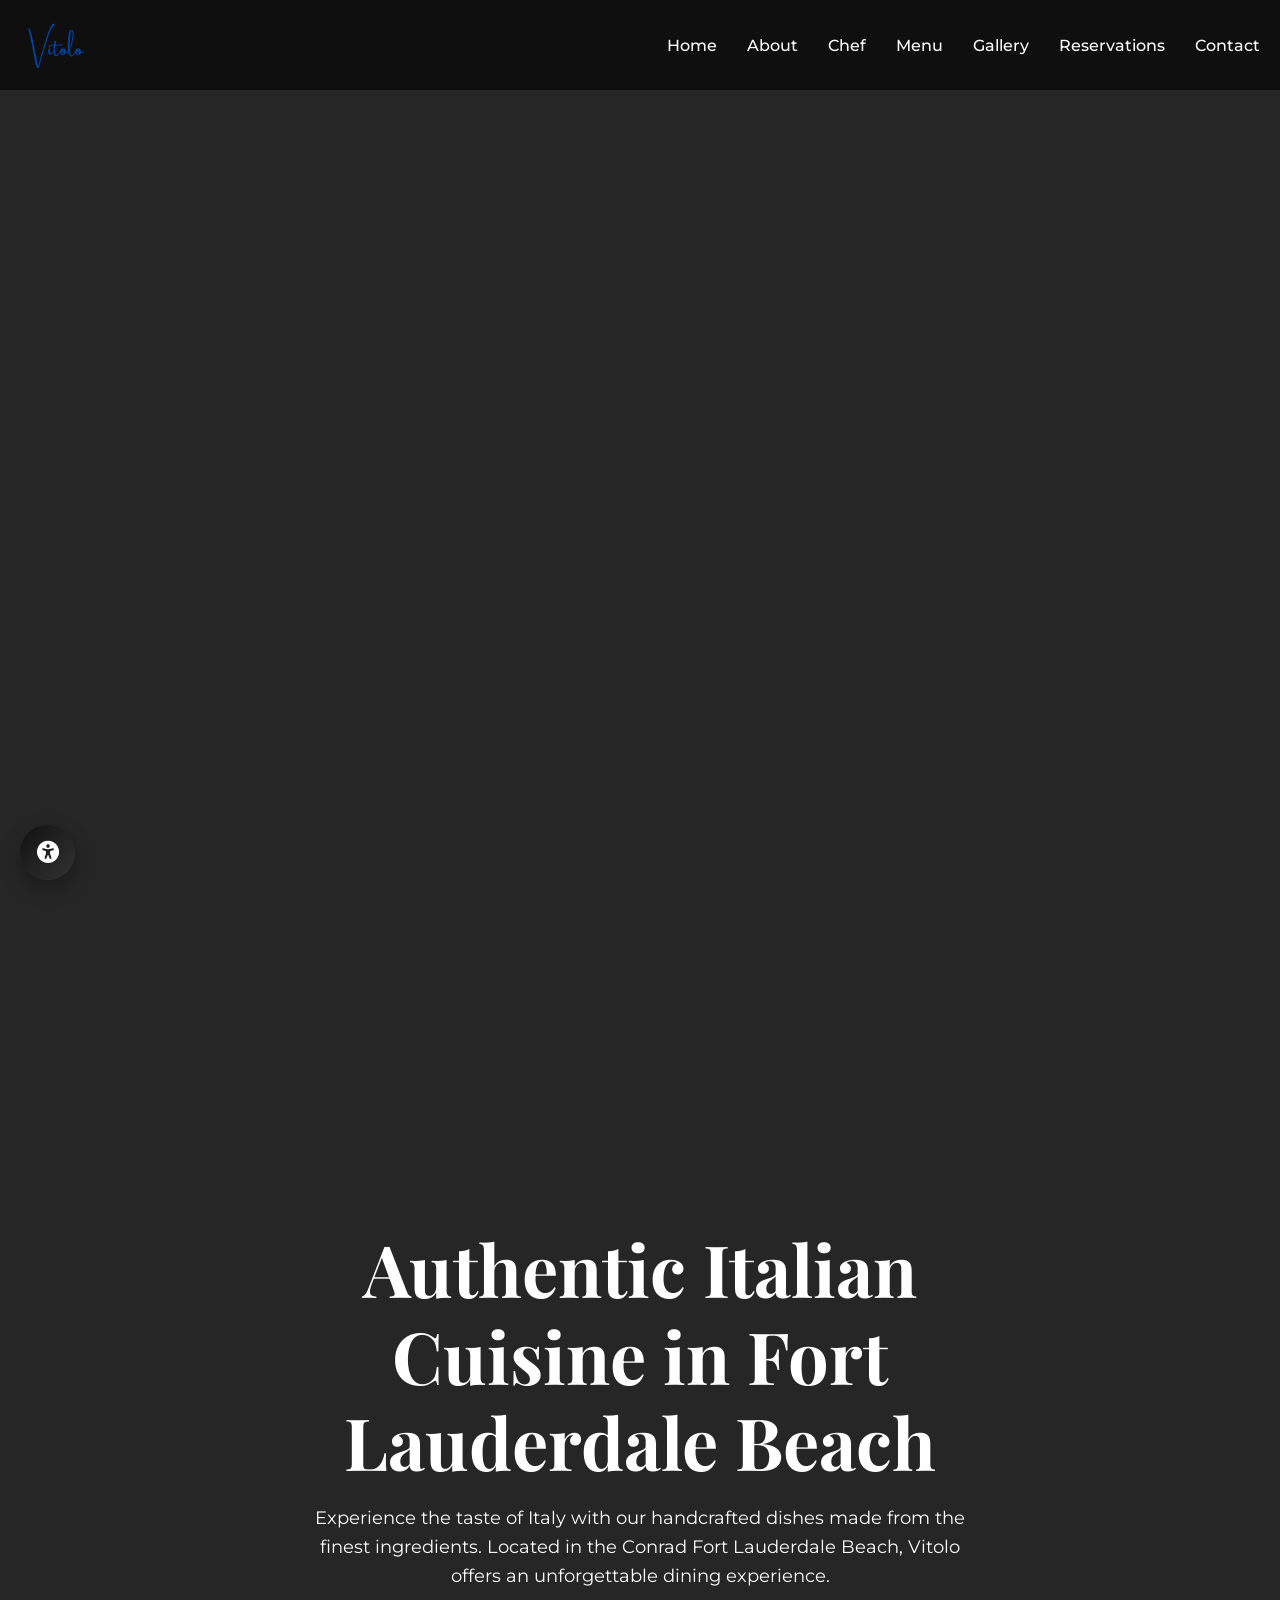
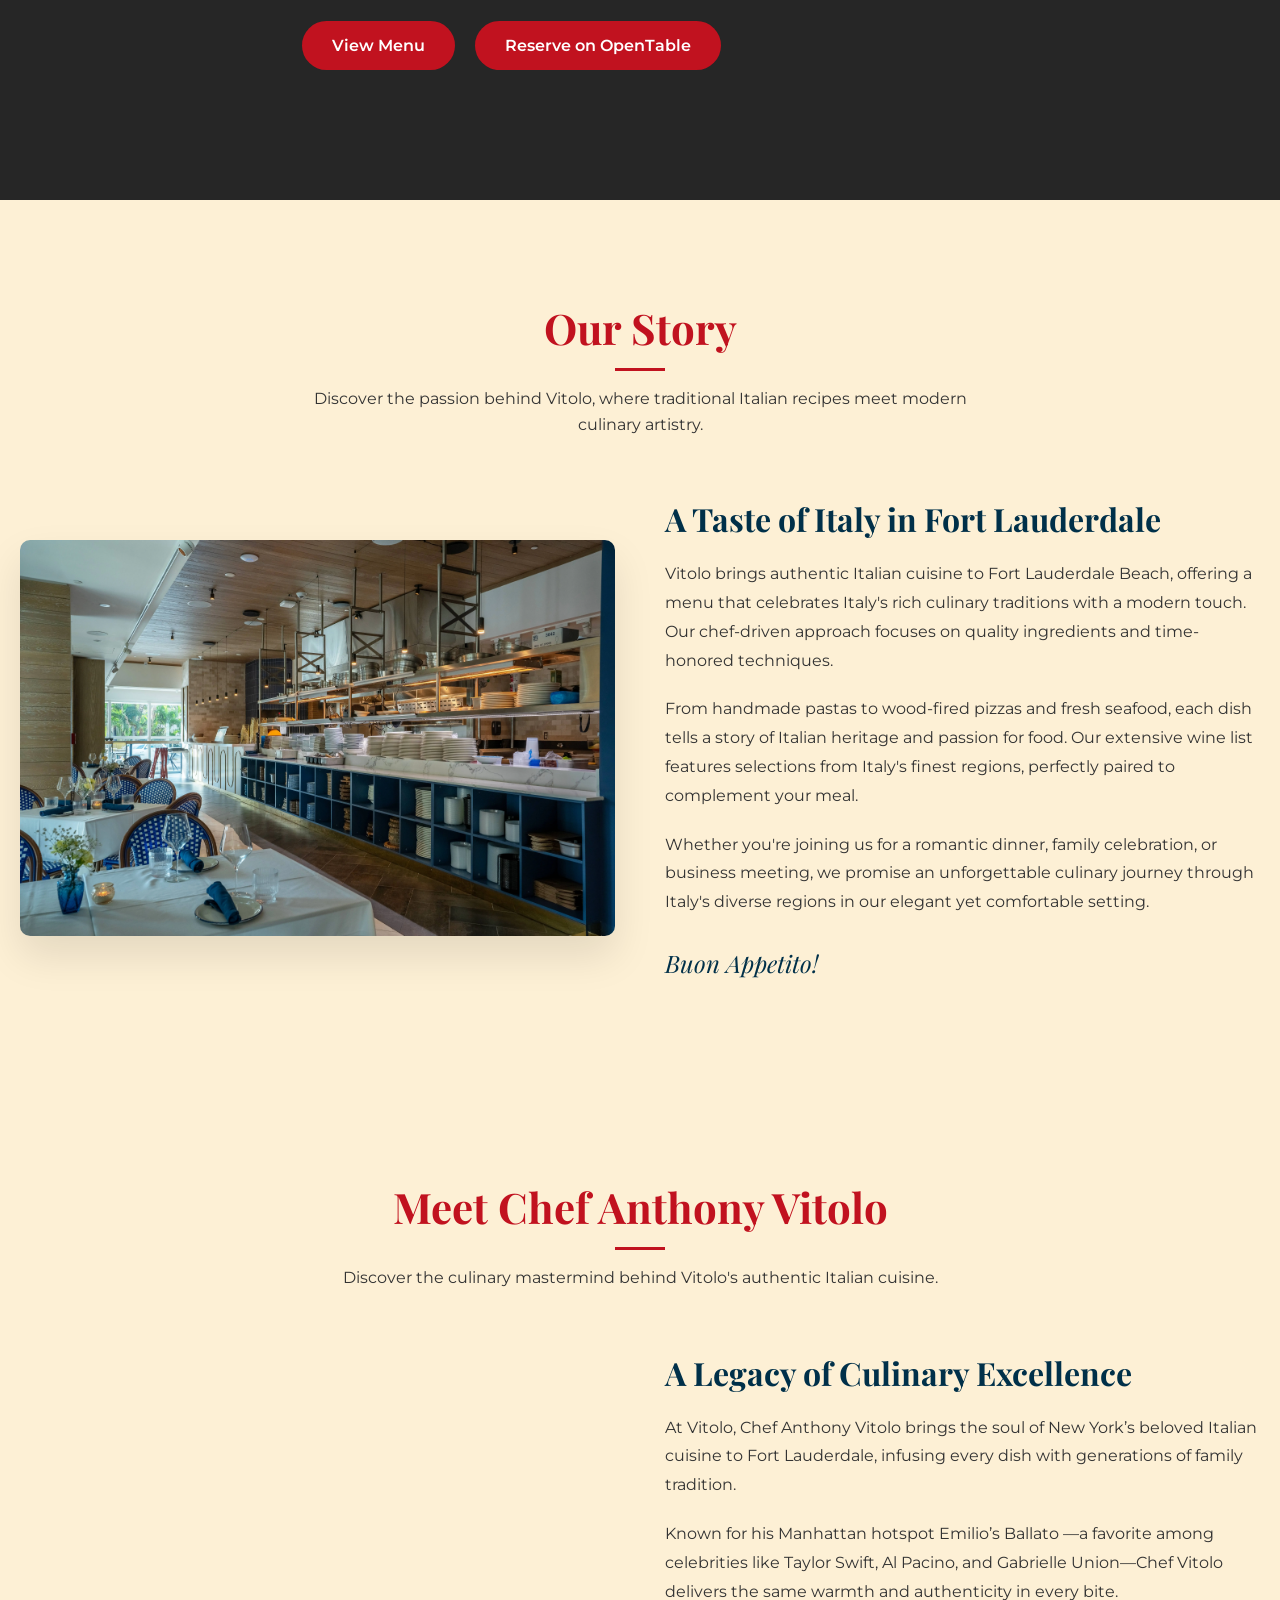
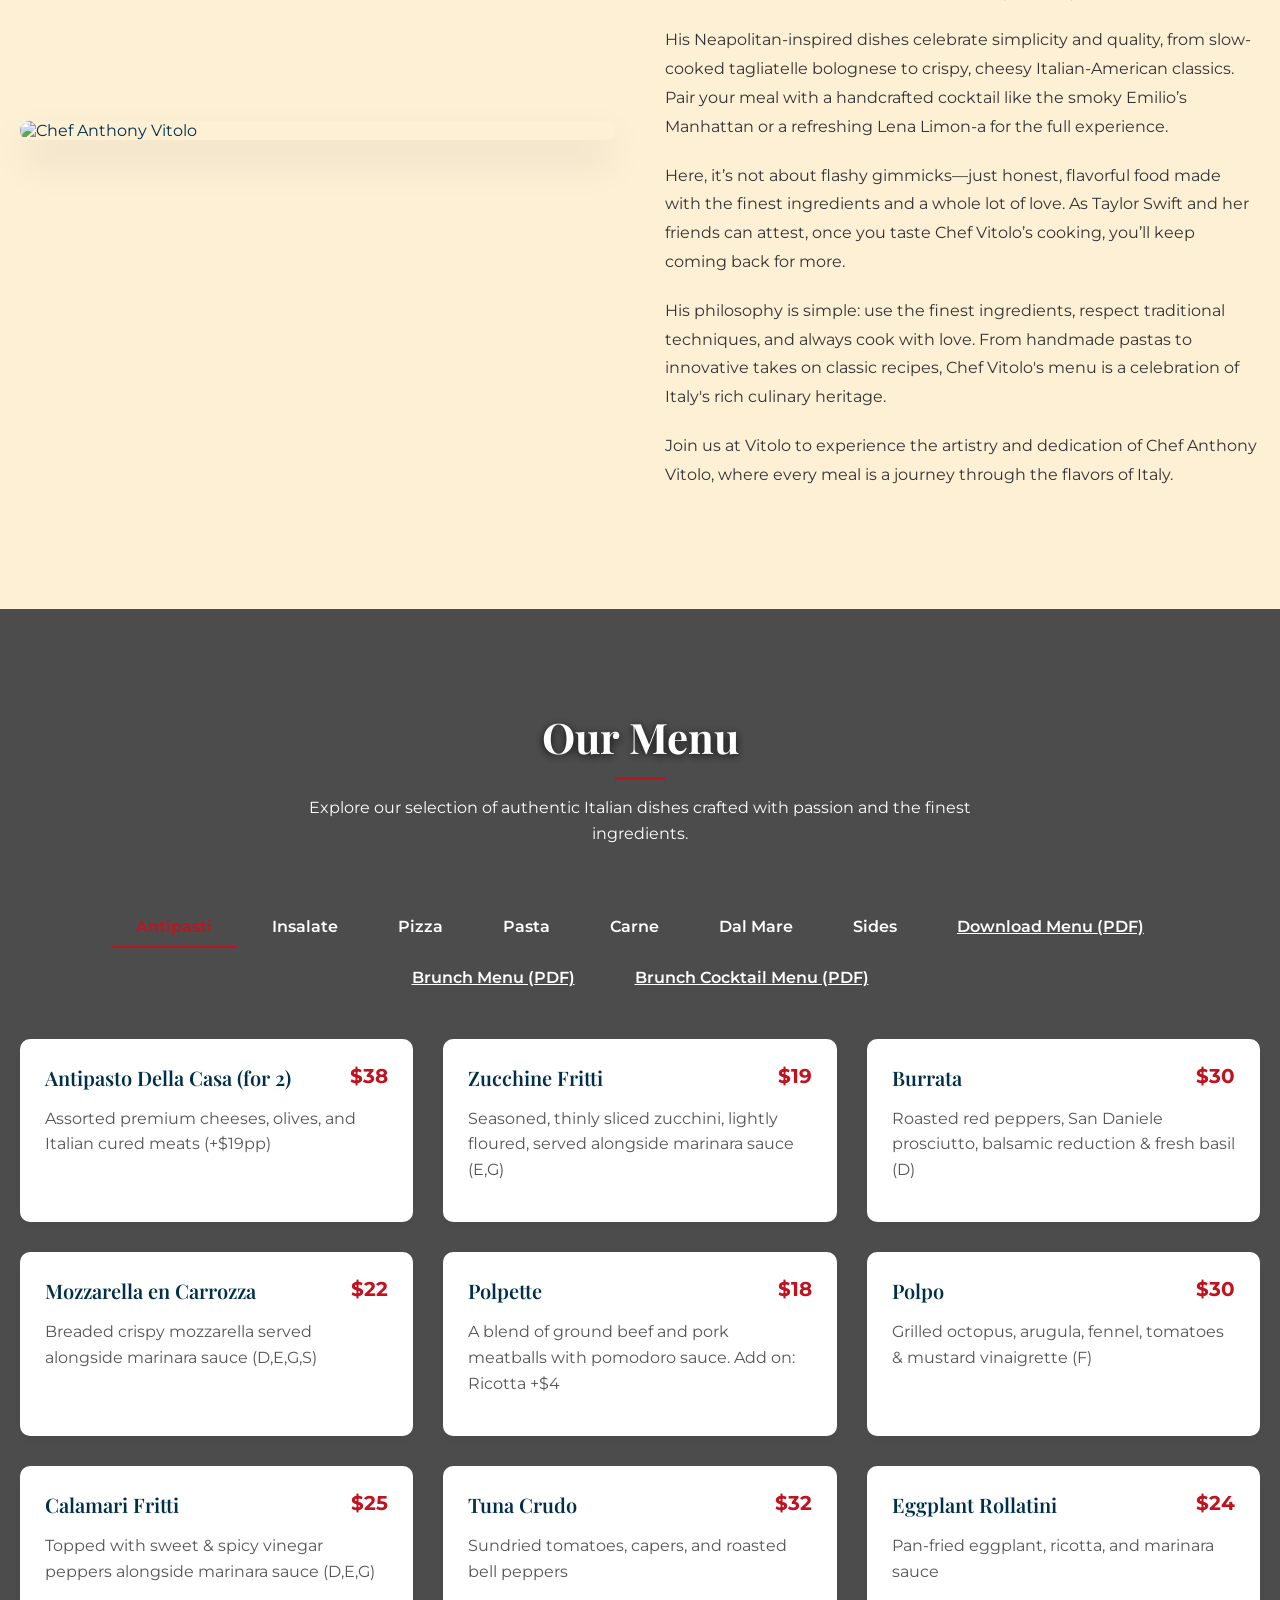
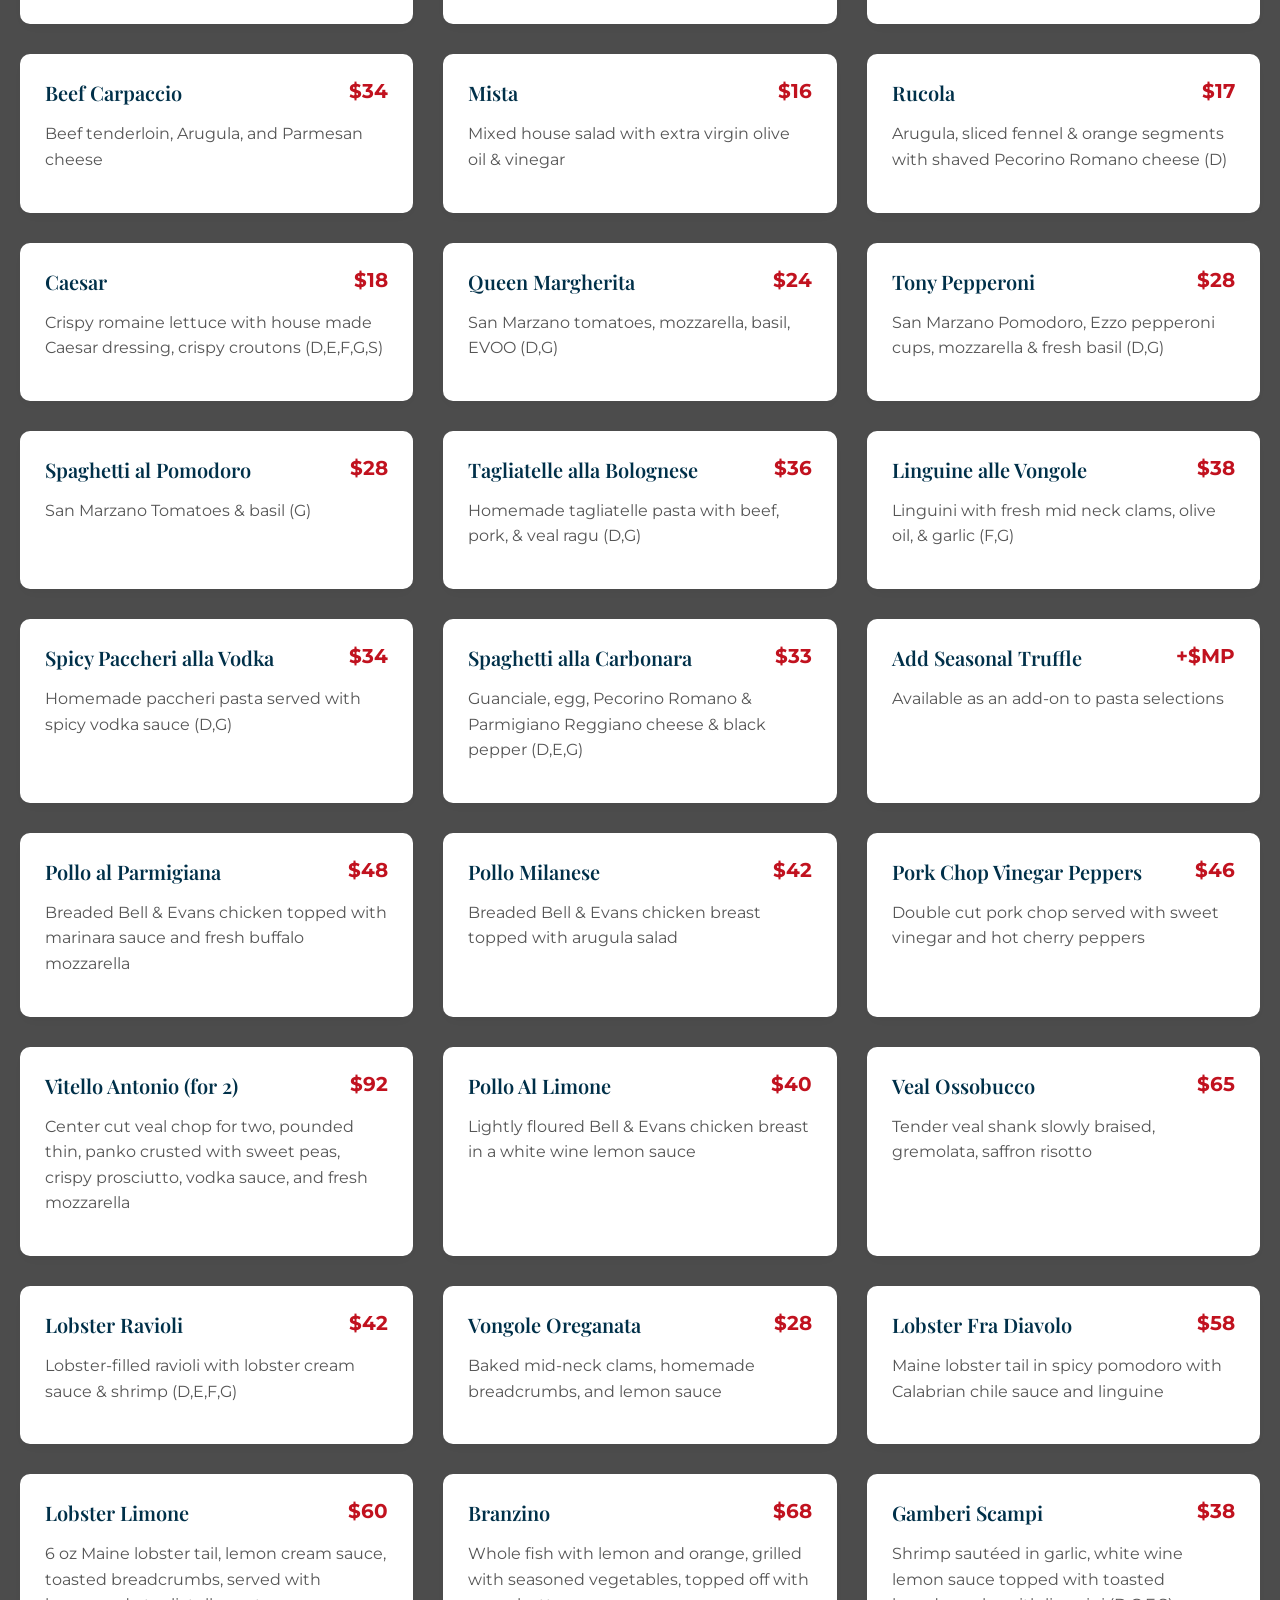
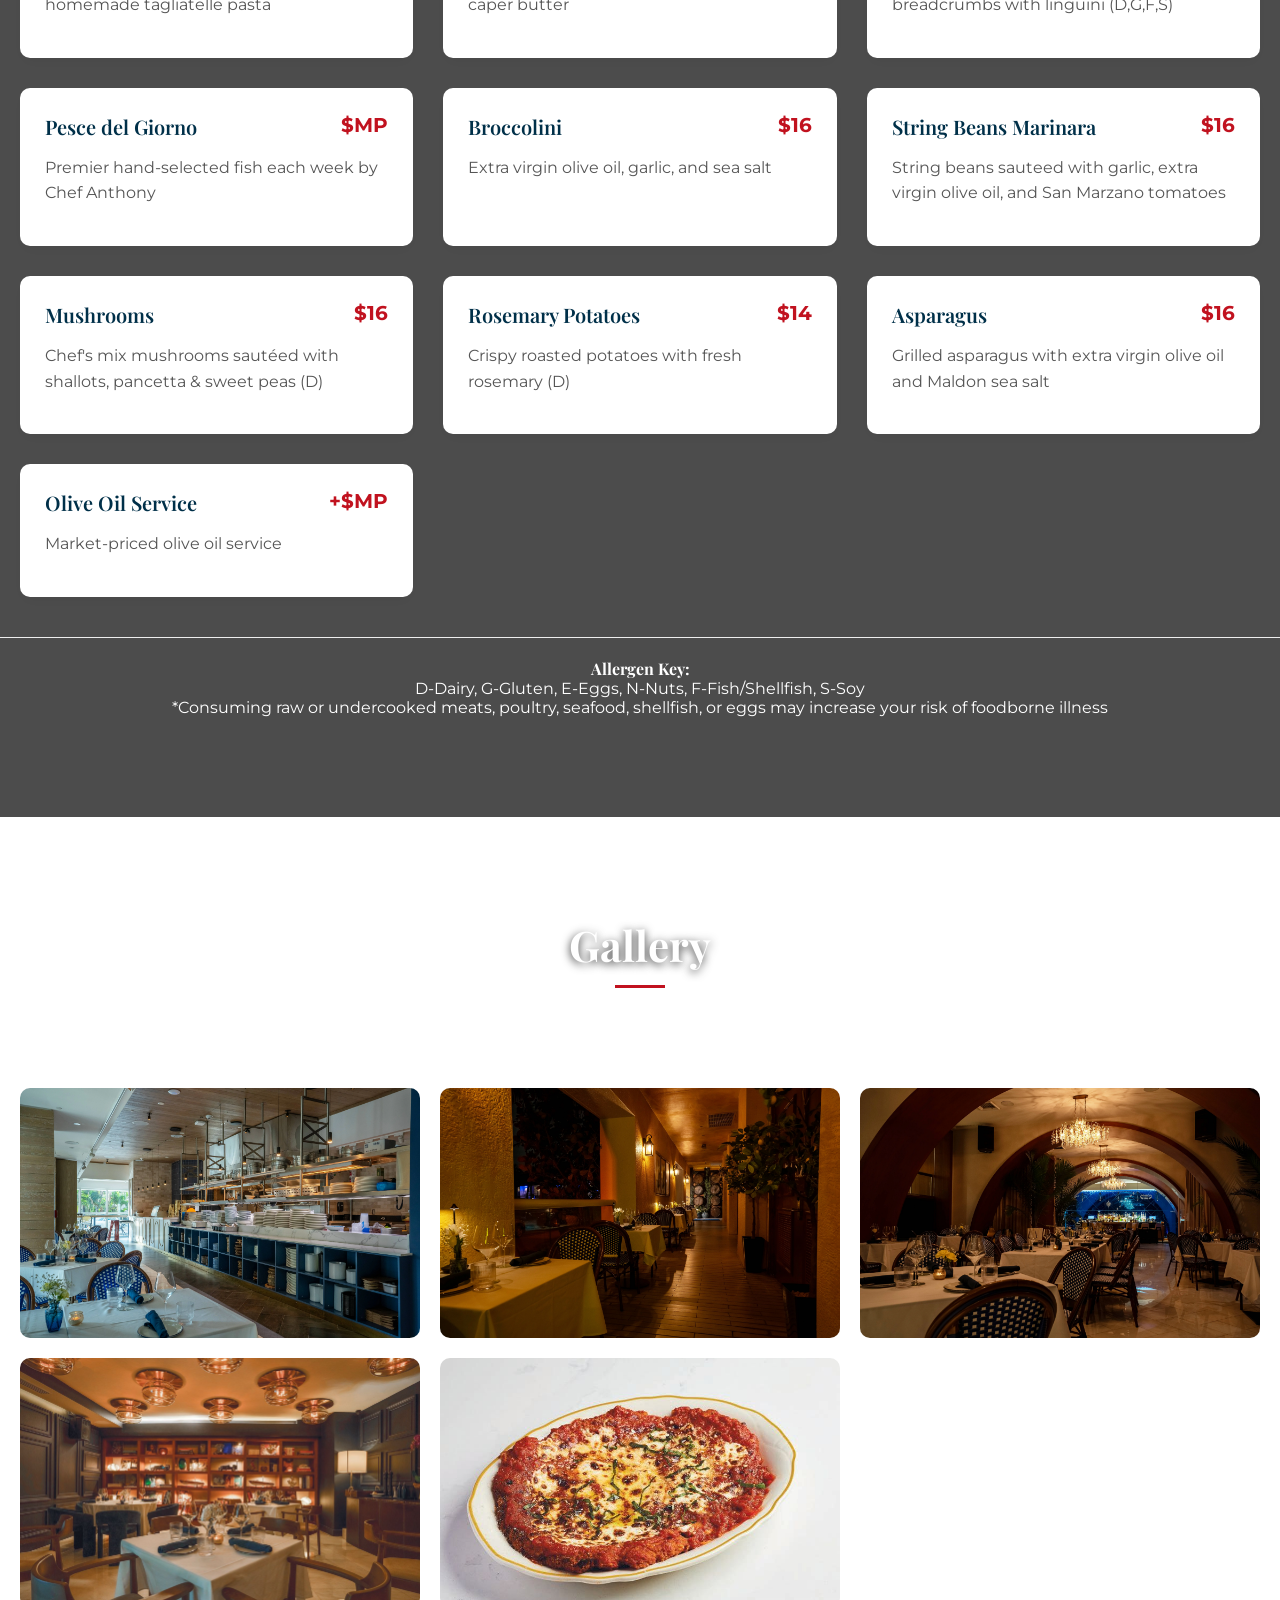
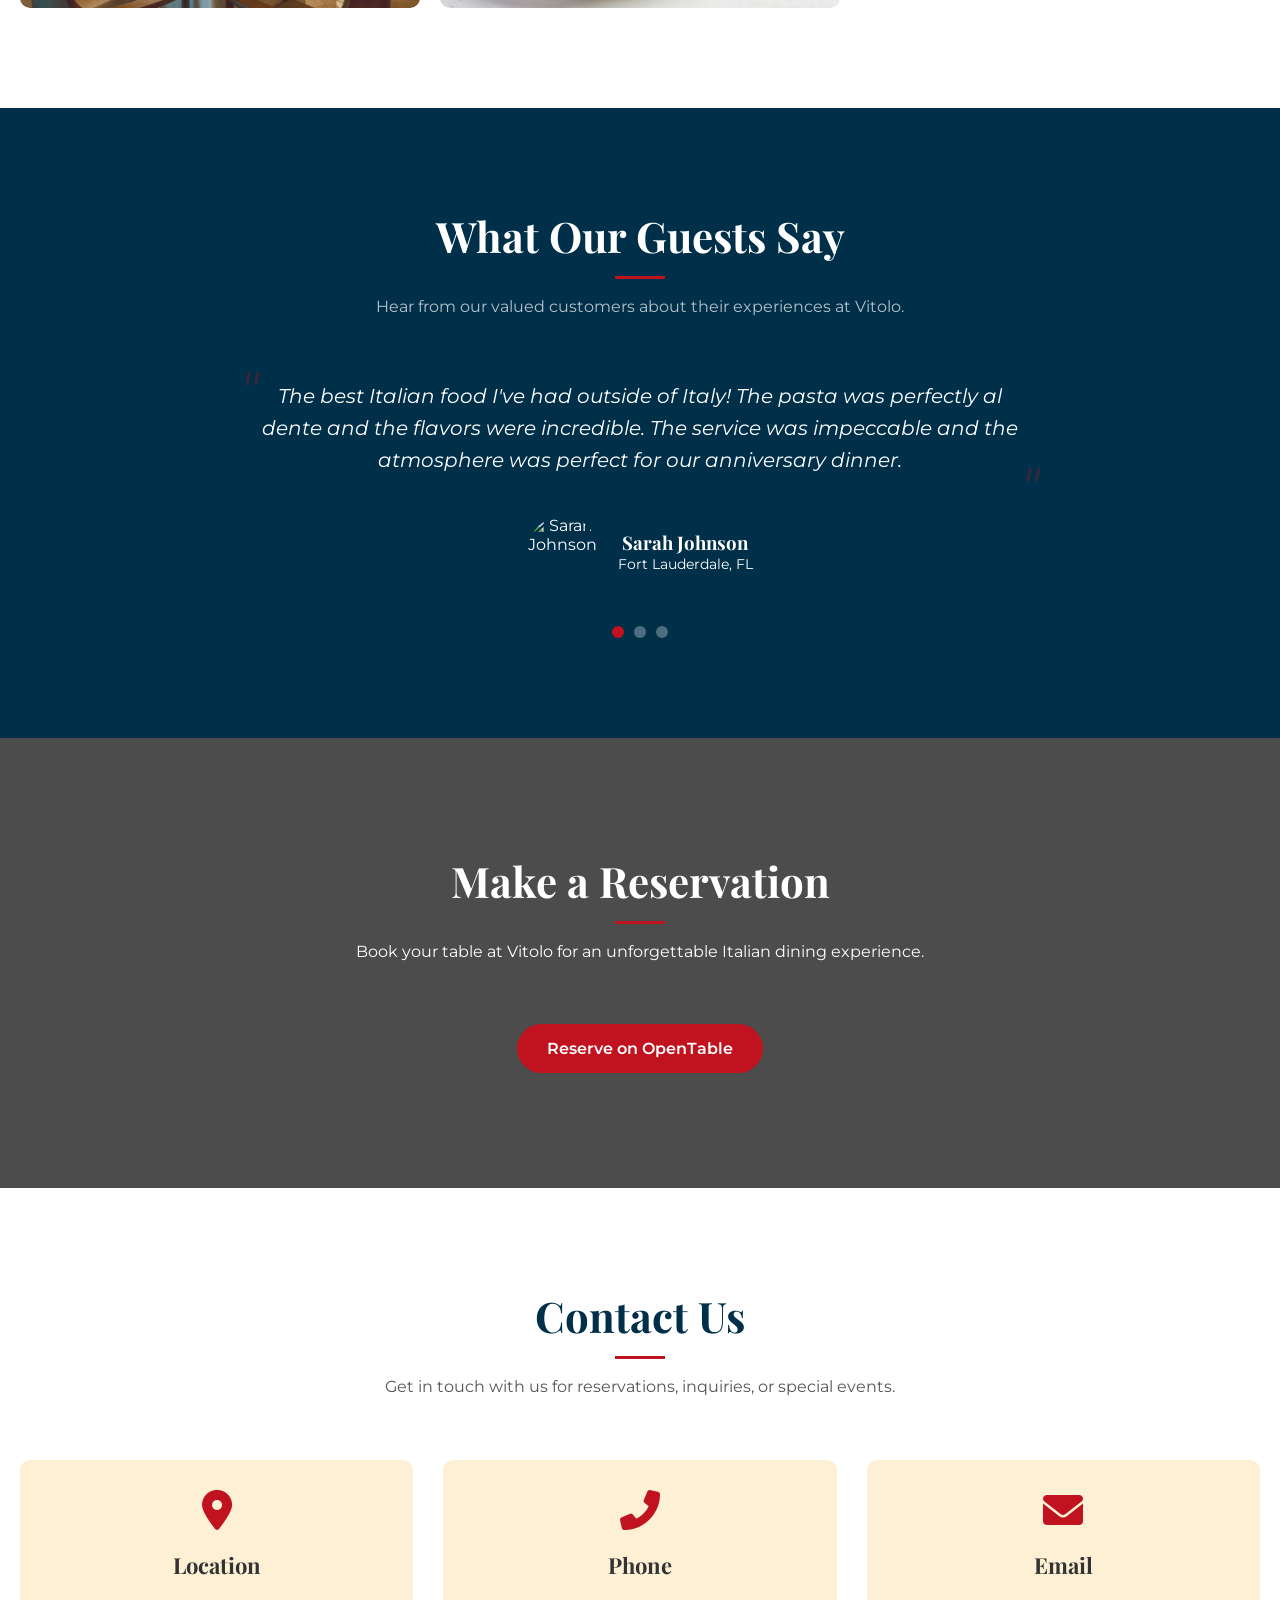
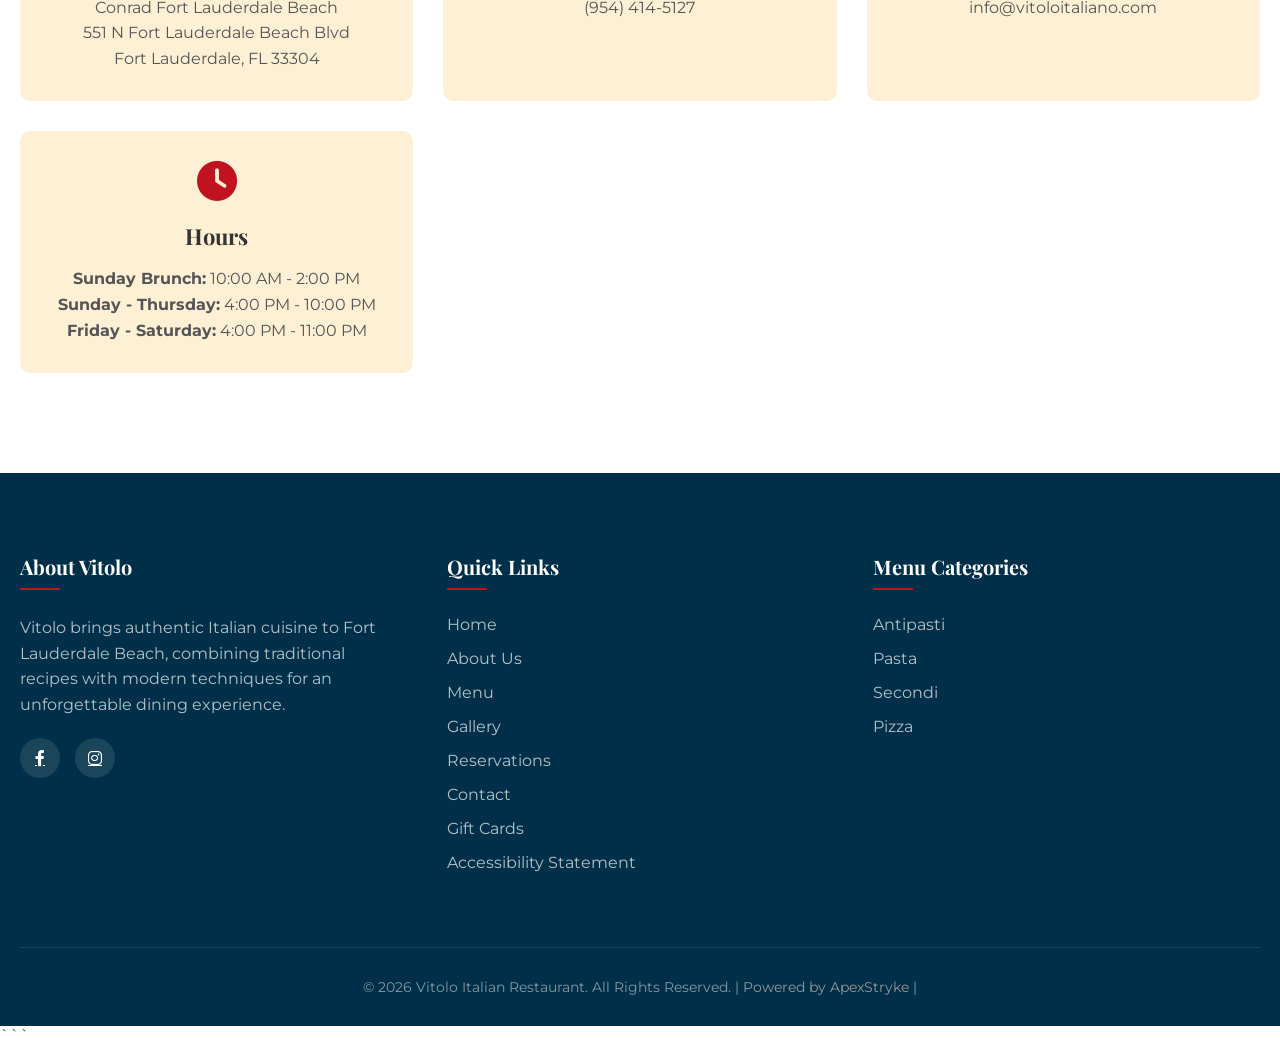
==== commit cc455961: "j" ====
--- a/index.html
+++ b/index.html
@@ -1347,6 +1347,20 @@
                 aria-describedby="menu-desc">
                 Download Menu (PDF)
                 </a>
+                <a
+                href="Vitolo%20Brunch%20Menu.pdf"
+                class="menu-tab"
+                target="_blank"
+                rel="noopener noreferrer">
+                Brunch Menu (PDF)
+                </a>
+                <a
+                href="Vitolo%20brunch%20cocktail%20menu.pdf"
+                class="menu-tab"
+                target="_blank"
+                rel="noopener noreferrer">
+                Brunch Cocktail Menu (PDF)
+                </a>
 
                 <span id="menu-desc" class="visually-hidden">
                 Opens in a new tab
@@ -1925,6 +1939,7 @@
                 <div class="contact-card">
                     <i class="fas fa-clock" aria-hidden="true"></i>
                     <h3>Hours</h3>
+                    <p><strong>Sunday Brunch:</strong> 10:00 AM - 2:00 PM</p>
                     <p><strong>Sunday - Thursday:</strong> 4:00 PM - 10:00 PM</p>
                     <p><strong>Friday - Saturday:</strong> 4:00 PM - 11:00 PM</p>
                     <!-- <p><strong>Saturday:</strong> 12:00 PM - 11:00 PM</p>
